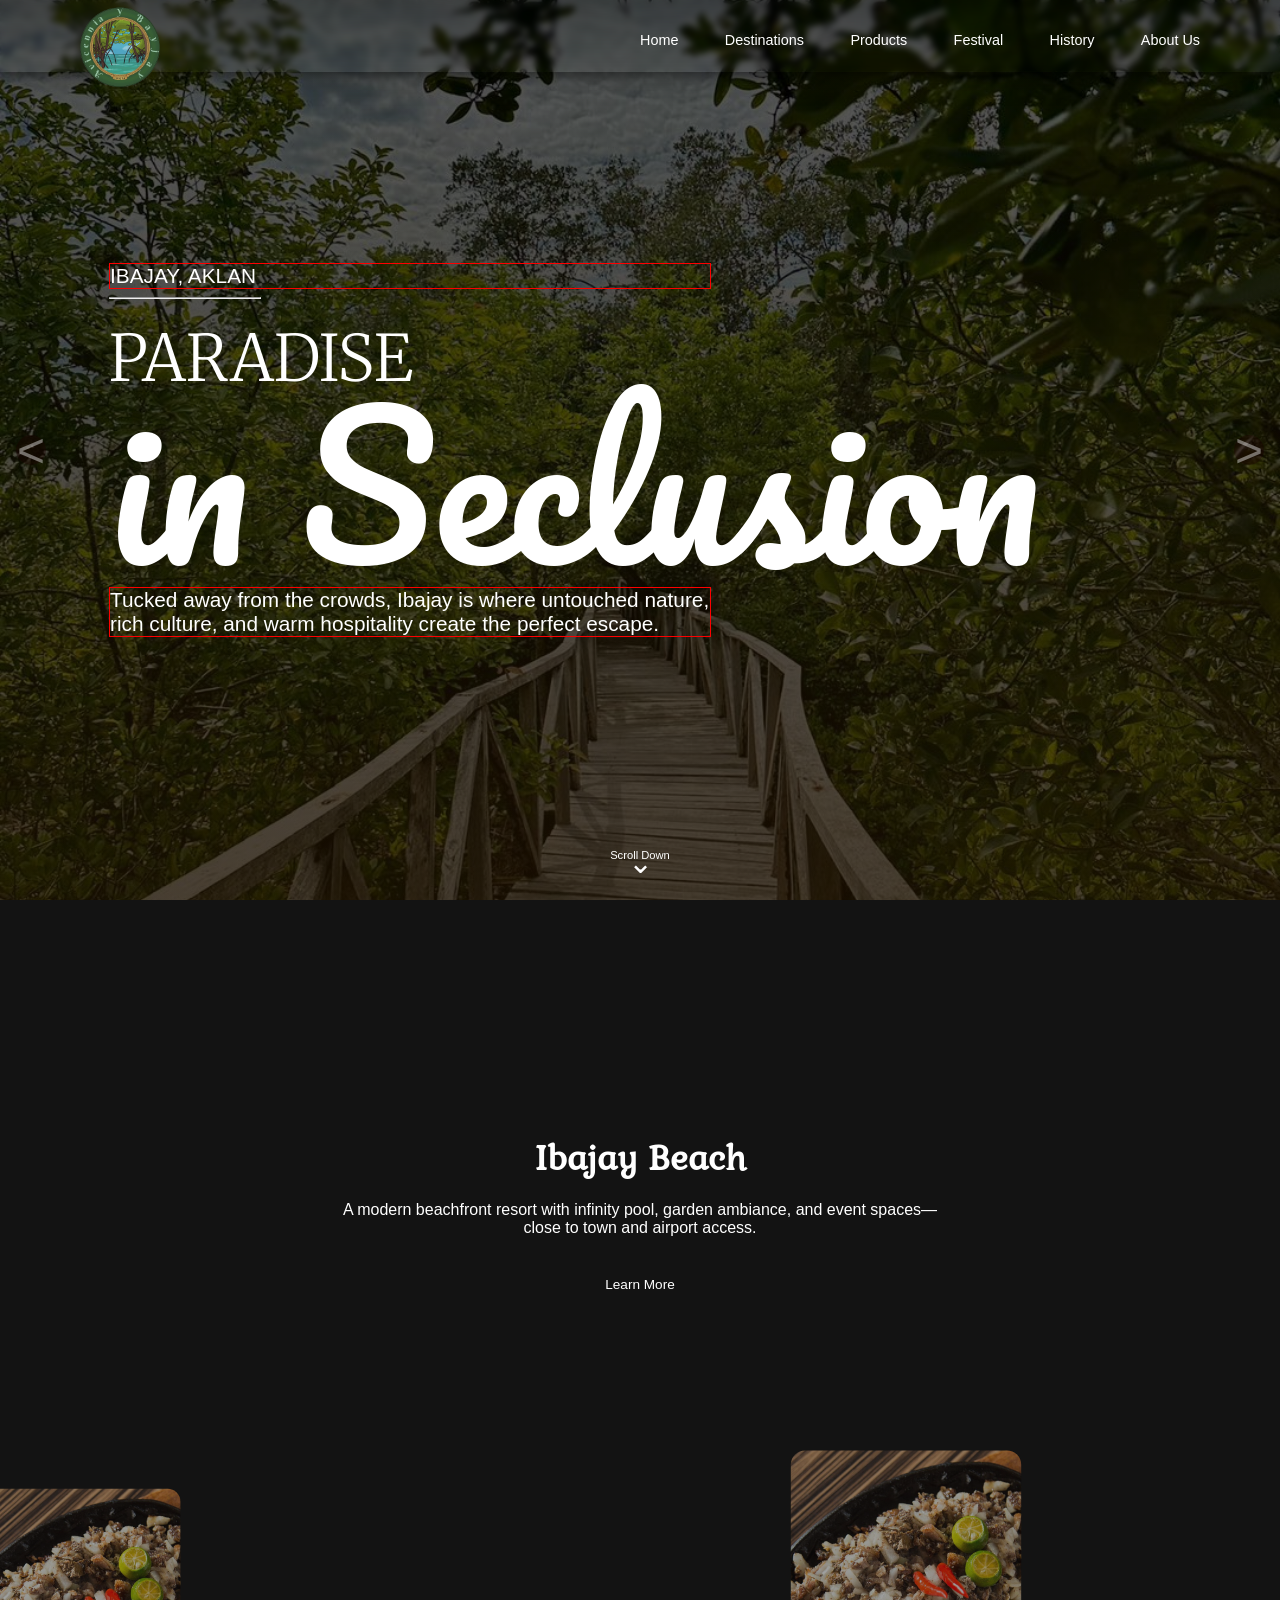
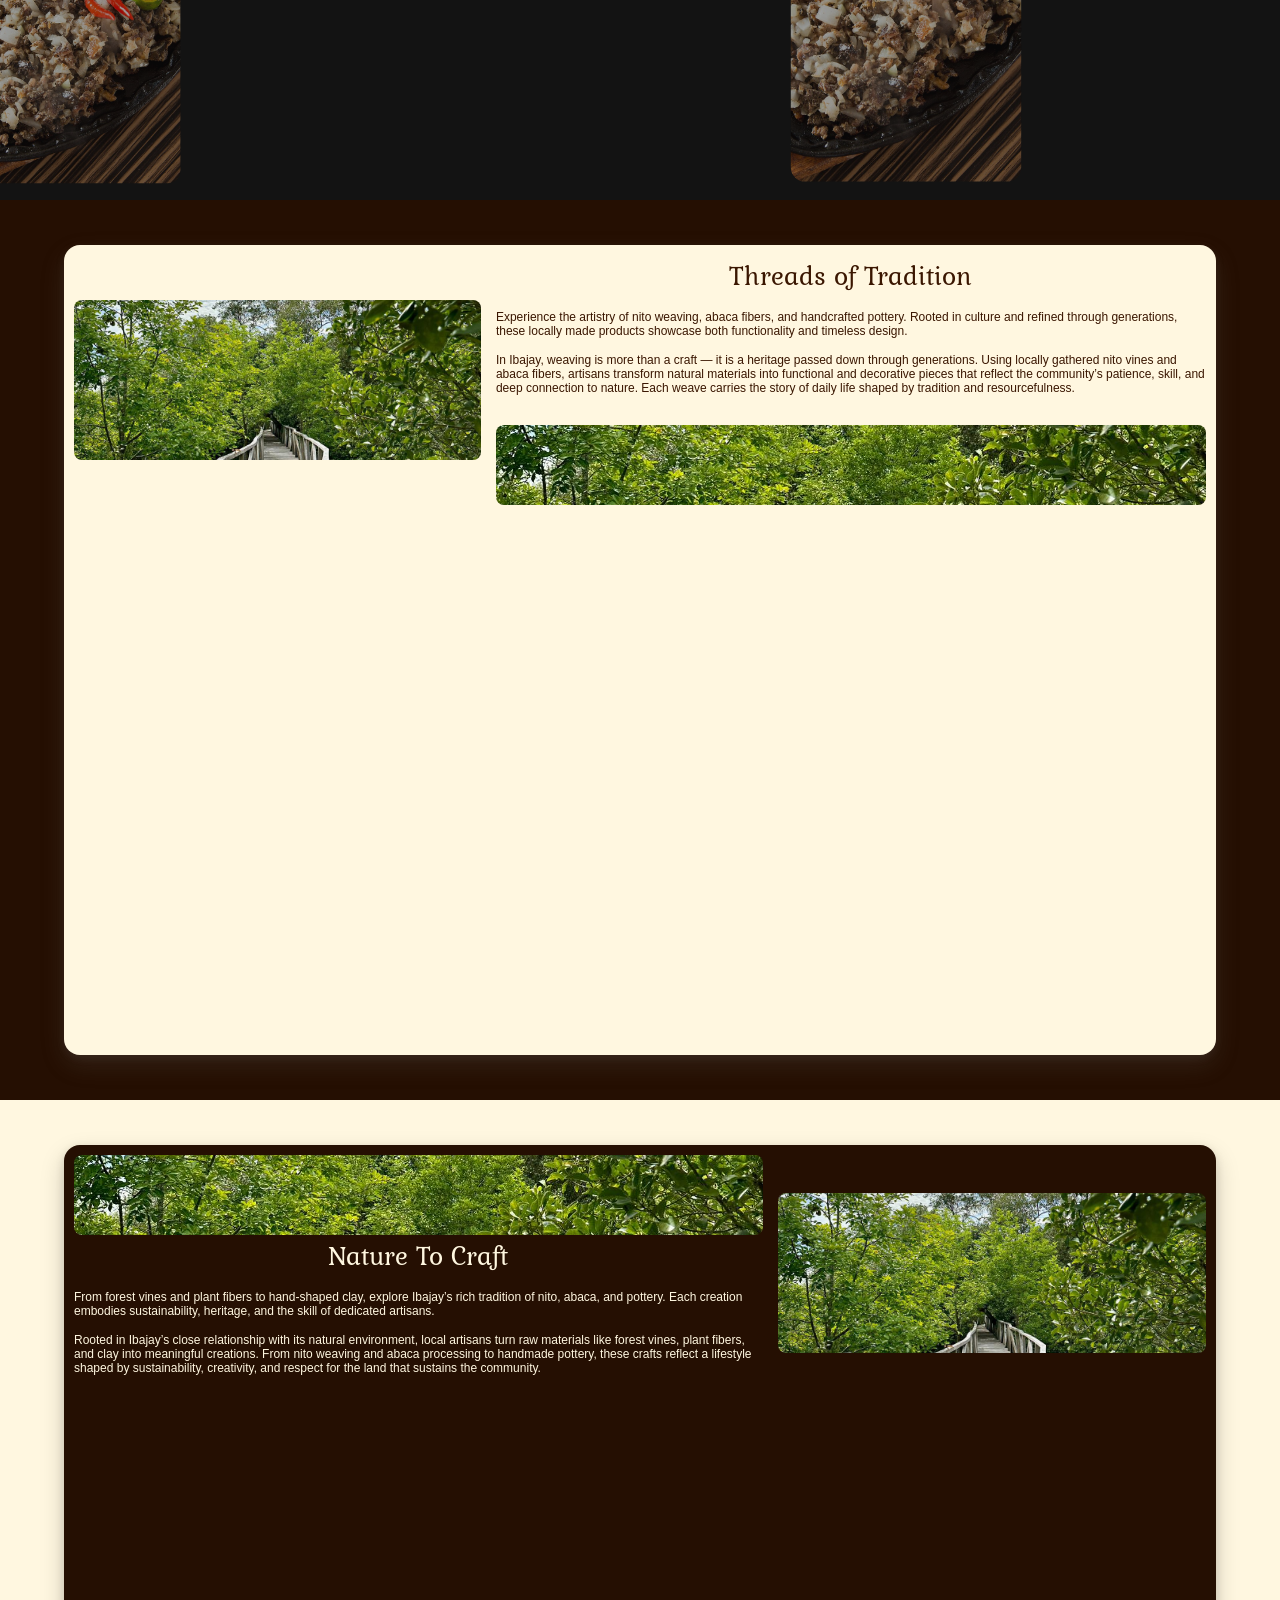
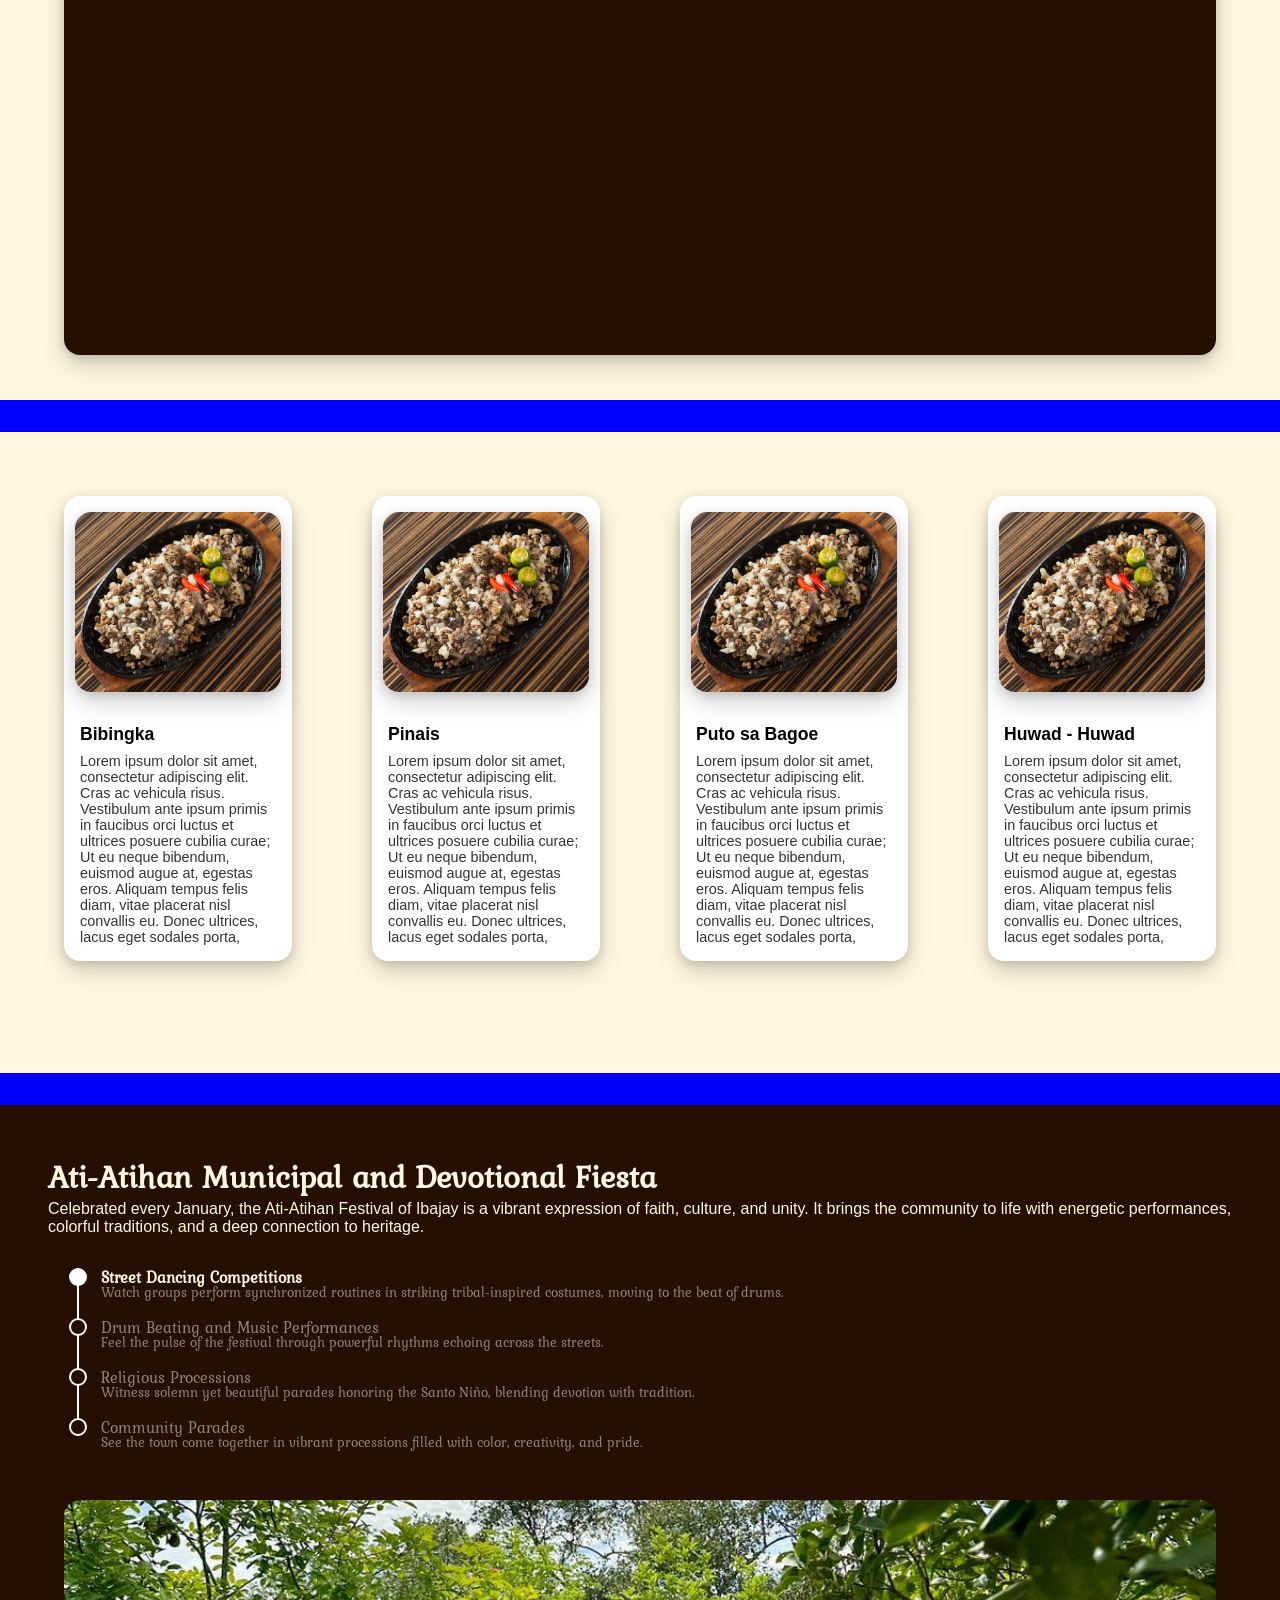
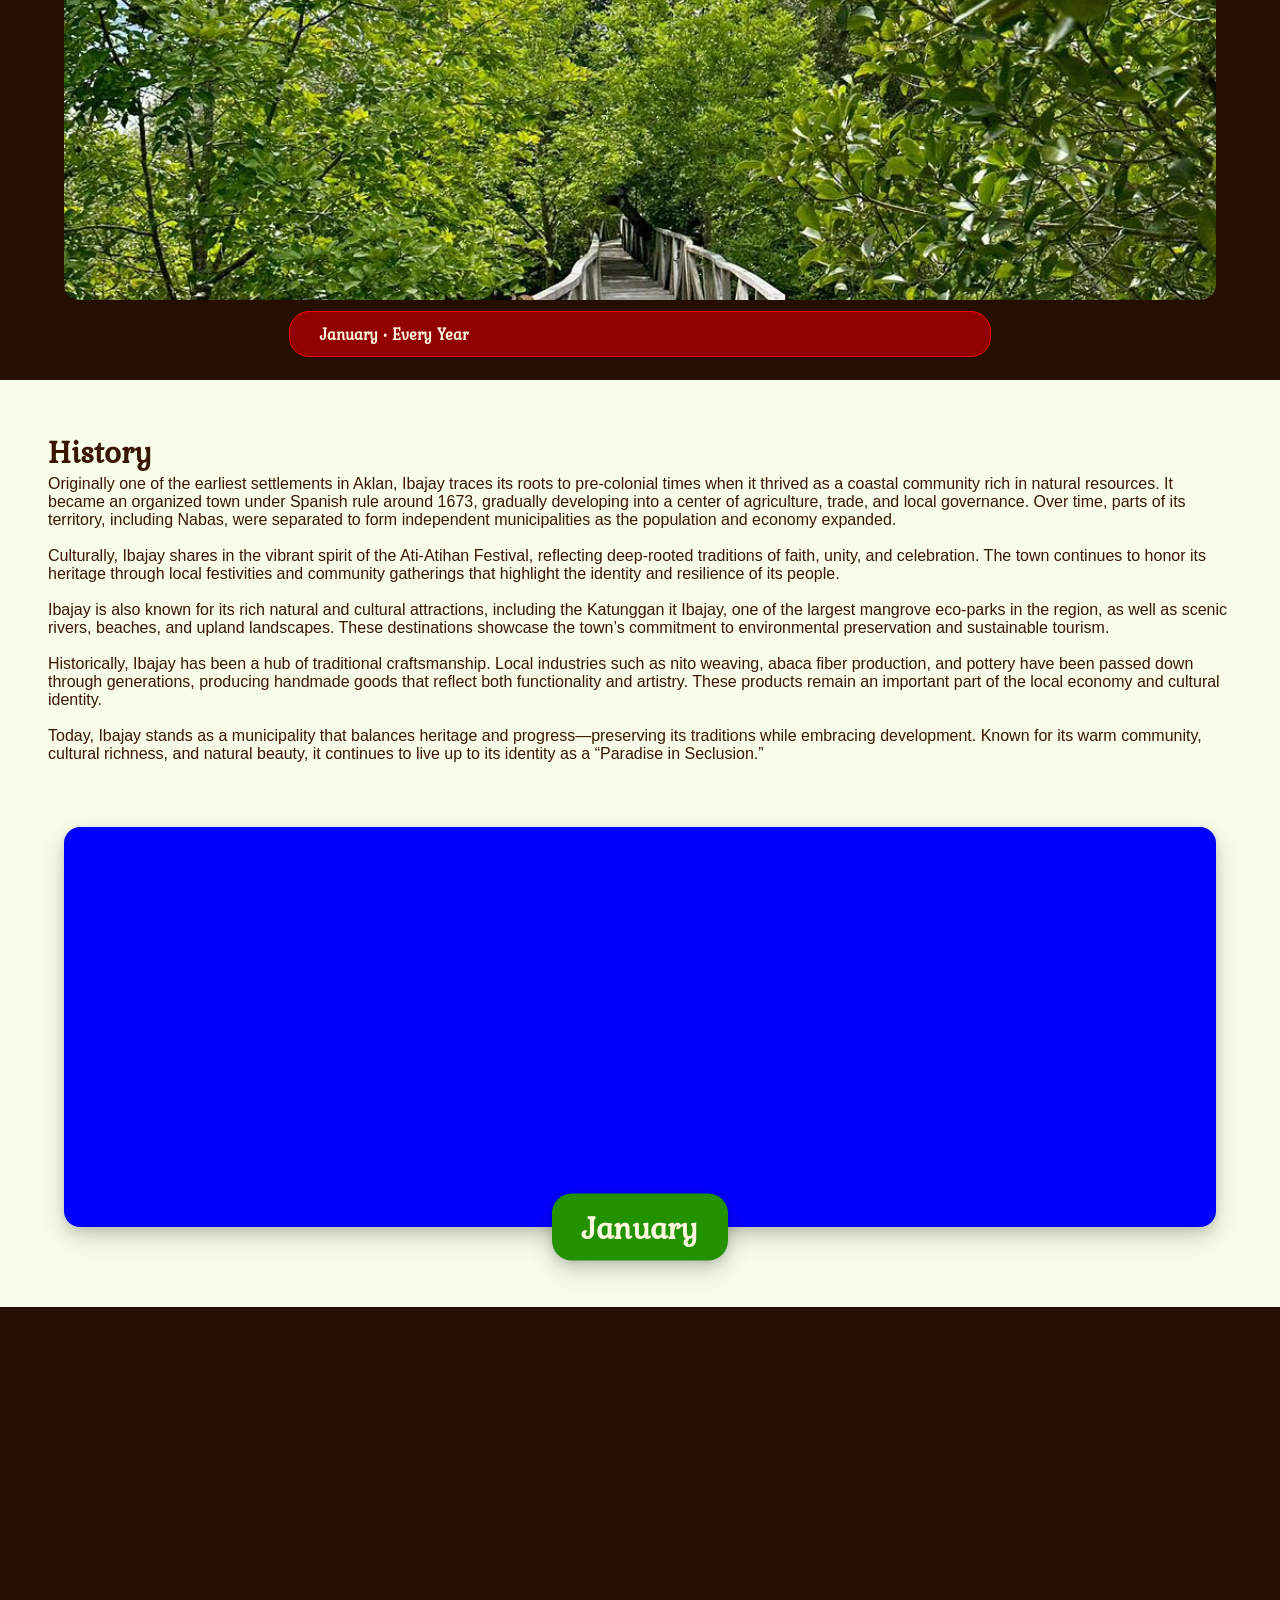
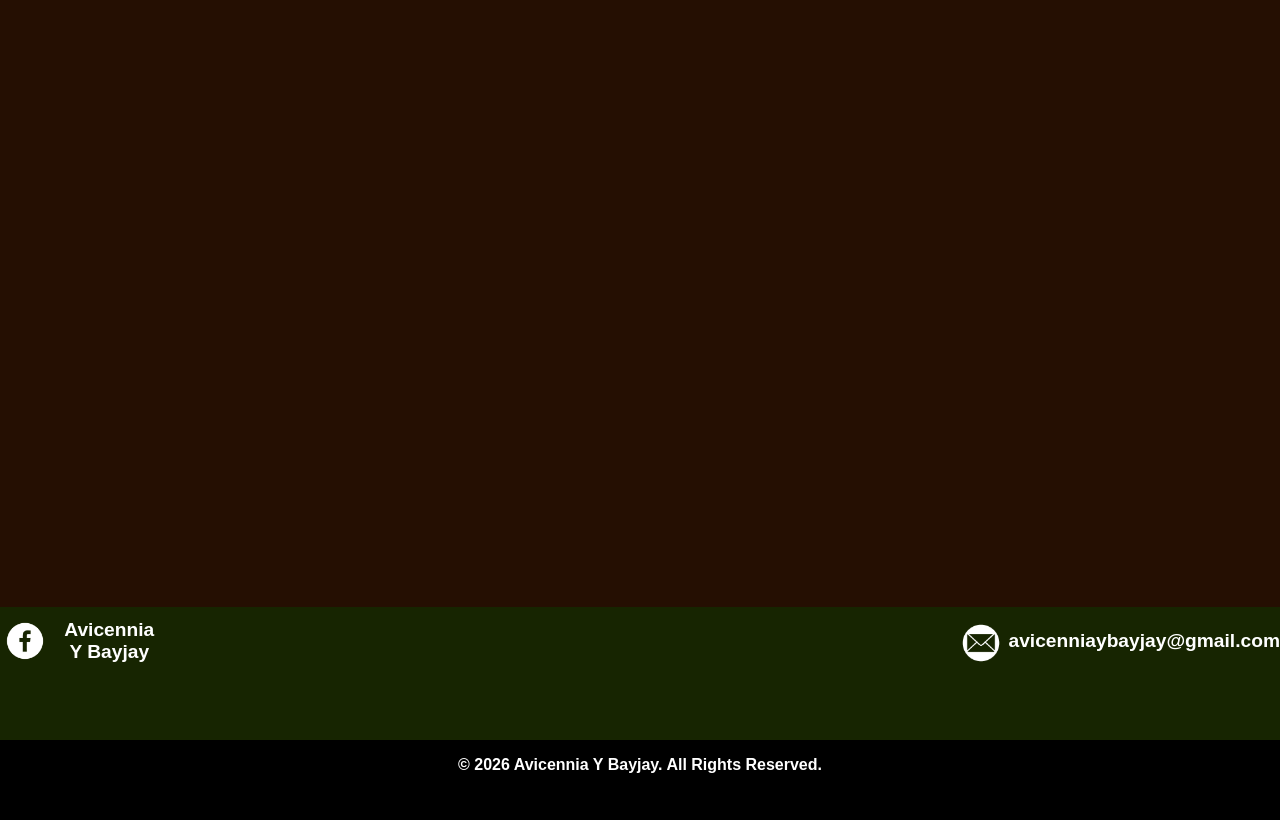
==== MainPage.html @ c3606f96 "Add files via upload" ====
<!DOCTYPE html>
<html>
    <head>
        <meta name="viewport" content="width=device-width, initial-scale=1.0">
        <meta charset="UTF-8">
        <title>Avicennia Y Bayjay</title> <!--Change Later-->
        <link rel="icon" type="image/png" sizes="32x32" href="logo.png">
        <link rel="icon" type="image/png" sizes="192x192" href="logo.png">
        <link rel="stylesheet" href="Navbar.css"/>
        <link rel="stylesheet" href="Content.css"/>
        <link rel="stylesheet" href="Carousels.css"/>
        <link rel="stylesheet" href="Splash.css"/>  
        <link rel="stylesheet" href="ProductsContent.css"/>  
        <link rel="stylesheet" href="NewDelicacies.css"/>
        <link rel="stylesheet" href="DestinationsAndCarousel.css"/>
        <link rel="stylesheet" href="Festivall.css"/>

        <!--font backups-->
        <link rel="preconnect" href="https://fonts.googleapis.com">
        <link rel="preconnect" href="https://fonts.gstatic.com" crossorigin>
        <link href="https://fonts.googleapis.com/css2?family=Gelasio:ital,wght@0,400..700;1,400..700&family=Inter:ital,opsz,wght@0,14..32,100..900;1,14..32,100..900&family=Merriweather:ital,opsz,wght@0,18..144,300..900;1,18..144,300..900&family=Pacifico&display=swap" rel="stylesheet">
    <body>
        <div id="Splash">
            <img id="SplashIMG" src="logo.png"/>
        </div>
        
        <div id="ImageTapped">
            <div id="DisplayCardWrapper">
                <button id="Back">✕</button>
                <div id="DisplayCard" class="CardTapped"></div>
            </div>
        </div>

        <div id="DestinationTapped">
            <div id="DDisplayCard">
                <button id="DBack">✕</button>
                
                <div id="ImageContainer">
                    <div id="DisplayCardBG"></div>
                    <h3>Type</h3>
                    <h1>Name</h1>
                </div>

            </div>
        </div>

        <nav id="Navbar" class="static" style="z-index: 998;"> <!--Desktop NavBar-->
            <div class="ContentContainer">
                <div id="HorizontalWrapper">
                    <img id="logodesk" src="logo.png" alt="logo"/>
                    <ul class="Navbar_items">
                        <li><a href="#Home">Home</a></li>
                        <li><a href="#Destinations">Destinations</a></li>
                        <li><a href="#Products">Products</a></li>
                        <li><a href="#Festival">Festival</a></li>
                        <li><a href="#History">History</a></li>
                        <li><a href="#AboutUs">About Us</a></li>
                    </ul>
                </div>
            </div>
        </nav>

        <nav id="Mobile_Navbar" class="static" style="z-index: 1000;"> <!--Mobile NavBrar-->
            <img id="logo" src="logo.png" alt="logo"/> 
            <ul class="Mobile_Navbar_items">
                <li id="DropDown"><img id="burger" src="humburder.png"/> </li>
            </ul>
        </nav>
        
        <div id="SideBar" style="z-index: 1006;">
            <ul class="Sidebar_Container">
                <li id="Close">X</li>
                <li><a href="#Home">Home</a></li>
                <li><a href="#Destinations">Destinations</a></li>
                <li><a href="#Products">Products</a></li>
                <li><a href="#Festival">Festival</a></li>
                <li><a href="#History">History</a></li>
                <li><a href="#AboutUs">About Us</a></li>
            </ul>
        </div>

        <!--Main Content-->
        <div class="Container">
        <div class="MainhomepageBG" id="Home">

            <section aria-label="HeroPhotos">
                <div class="carousel" data-carousel>
                    <button class="carousel-button prev" data-carousel-button="prev">&#60;</button>
                    <button class="carousel-button next" data-carousel-button="next">&#62;</button>
                    <ul data-slides>
                        <li class="slide" data-active><img src="ph1.jpg"></li>
                        <li class="slide"><img src="ph2.jpg"></li>
                        <li class="slide"><img src="ph3.jpg"></li>
                    </ul>
                </div>
            </section>

            <div id="HeroText" class="ContentContainer">
             <p>IBAJAY, AKLAN</p>
             <hr>
             <h2>PARADISE</h2>
             <h1>in Seclusion</h1>
             <p>Tucked away from the crowds, Ibajay is where untouched nature, rich culture, and warm hospitality create the perfect escape.</p>
            </div>

            <div class="ScrollDown" id="ScrollDownBtn">
                <span>Scroll Down</span>
                <div class="arrow">⌄</div>
            </div>
        </div>
        
        <!--DESTINATIONS-->
        <div class="Destinations" id="Destinations">

            <div id="DestBG"></div>
            
            <div id="InfoWrap">
                <h1 id="InfoTitle">T</h1>
                <p id="InfoText">
                    T
                </p>
                <a href="DestinationsMore.html" id="Button">Learn More</a>
            </div>

            <div class="DCarousel">
                <div class="DTrack">
                    <div class="Dcard" 
                        data-bg="images/DSCN0520.jpg"
                        data-title="Ibajay Beach"
                        data-desc="A modern beachfront resort with infinity pool, garden ambiance, and event spaces—close to town and airport access."
                        style="background-image: url('images/DSCN0520.jpg');">
                    </div>

                    <div class="Dcard"
                        data-bg="ph2.jpg"
                        data-title="Katunggan It Ibajay"
                        data-desc="Cool down with refreshing cascades."
                        style="background-image: url('ph2.jpg');">
                    </div>

                    <div class="Dcard"
                        data-bg="ph3.jpg"
                        data-title="Sinba-a Falls"
                        data-desc="Walk through nature and reconnect."
                        style="background-image: url('images/DSCN0520.jpg');"> <!--duplicates the first three to the right-->
                    </div>

                    <div class="Dcard"
                        data-bg="ph2.jpg"
                        data-title="Mount Balinsayaw"
                        data-desc="Cool down with refreshing cascades."
                        style="background-image: url('ph2.jpg');">
                    </div>

                    <div class="Dcard"
                        data-bg="ph3.jpg"
                        data-title="Ibajay River"
                        data-desc="Walk through nature and reconnect."
                        style="background-image: url('ph3.jpg');">
                    </div>

                    <div class="Dcard"
                        data-bg="ph2.jpg"
                        data-title="Nablian Cold Spring"
                        data-desc="Cool down with refreshing cascades."
                        style="background-image: url('ph2.jpg');">
                    </div>

                    <div class="Dcard"
                        data-bg="ph3.jpg"
                        data-title="Campo Verde"
                        data-desc="Walk through nature and reconnect."
                        style="background-image: url('ph3.jpg');">
                    </div>

                    <div class="Dcard"
                        data-bg="ph2.jpg"
                        data-title="Gradels Place Beach Resort"
                        data-desc="Cool down with refreshing cascades."
                        style="background-image: url('ph2.jpg');">
                    </div>

                    <div class="Dcard"
                        data-bg="ph3.jpg"
                        data-title="Jamins Hotel"
                        data-desc="Walk through nature and reconnect."
                        style="background-image: url('ph3.jpg');">
                    </div>

                    <div class="Dcard"
                        data-bg="ph2.jpg"
                        data-title="Brewmstick Cafe"
                        data-desc="Cool down with refreshing cascades."
                        style="background-image: url('ph2.jpg');">
                    </div>

                    <div class="Dcard"
                        data-bg="ph3.jpg"
                        data-title="Gavino Solidum Park"
                        data-desc="Walk through nature and reconnect."
                        style="background-image: url('ph3.jpg');">
                    </div>

                    <div class="Dcard"
                        data-bg="ph2.jpg"
                        data-title="Santo Niño de Ibajay Parish"
                        data-desc="Cool down with refreshing cascades."
                        style="background-image: url('ph2.jpg');">
                    </div>

                    <div class="Dcard"
                        data-bg="ph3.jpg"
                        data-title="Parish of St. Peter the Apostle"
                        data-desc="Walk through nature and reconnect."
                        style="background-image: url('ph3.jpg');">
                    </div>

                    <div class="Dcard"
                        data-bg="ph2.jpg"
                        data-title="d architectural attraction."
                        data-desc="Cool down with refreshing cascades."
                        style="background-image: url('ph2.jpg');">
                    </div>

                    <div class="Dcard"
                        data-bg="ph3.jpg"
                        data-title="Forest Trail"
                        data-desc="Walk through nature and reconnect."
                        style="background-image: url('ph3.jpg');">
                    </div>

                    <div class="Dcard"
                        data-bg="ph3.jpg"
                        data-title="Forest Trail"
                        data-desc="Walk through nature and reconnect."
                        style="background-image: url('ph3.jpg');">
                    </div>
                </div>
            </div>

        </div>

        <!--PRODUCTS-->
        <div class="Weaving" id="Products">
            <div id="WContentBox" class="Contentbox">
                <!-- Content -->
                 <div class="ContentGrid">
                    <img src="ph1.jpg" class="SideImg">
                    <div class="CVerticalWrapper">
                        <div class="ItemContainer" id="WText">
                            <p id="ProductHeader">Threads of Tradition</p>
                            <br/>
                            <p>Experience the artistry of nito weaving, abaca fibers, and handcrafted pottery. Rooted in culture and refined through generations, these locally made products showcase both functionality and timeless design.</p>
                            <br/>
                            <p>In Ibajay, weaving is more than a craft — it is a heritage passed down through generations. Using locally gathered nito vines and abaca fibers, artisans transform natural materials into functional and decorative pieces that reflect the community’s patience, skill, and deep connection to nature. Each weave carries the story of daily life shaped by tradition and resourcefulness.</p>
                            <br/>
                        </div>
                        <img src="ph1.jpg" class="SmallImg">
                    </div>

                </div>
            </div>
        </div>

        <div class="Pottery">
            <div id="PContentBox" class="Contentbox">
                <div class="ContentGrid">                    
                    <div class="CVerticalWrapper">
                        <div class="ItemContainer" id="PText">
                            <img src="ph1.jpg" class="SmallImg">
                            <p id="ProductHeader">Nature To Craft</p>
                            <br/>
                            <p>From forest vines and plant fibers to hand-shaped clay, explore Ibajay’s rich tradition of nito, abaca, and pottery. Each creation embodies sustainability, heritage, and the skill of dedicated artisans.</p>
                            <br/>
                            <p>Rooted in Ibajay’s close relationship with its natural environment, local artisans turn raw materials like forest vines, plant fibers, and clay into meaningful creations. From nito weaving and abaca processing to handmade pottery, these crafts reflect a lifestyle shaped by sustainability, creativity, and respect for the land that sustains the community.</p>
                            <br/>
                        </div>
                    </div>
                    <img src="ph1.jpg" class="SideImg">
                </div>
            </div>
        </div>

        <div class="Border"></div>

        <div class="Products">

             <div id="CardGrid">
                <!--basta gumagana-->
                <div class="CardContainer">
                    <div class="Card">
                        <div class="CardInfo">
                            <h1>test</h1>
                        </div>
                    </div>
                    
                    <div class="CardText">
                        <p class="CardName">Bibingka</p>
                        <p class="CardDesc">Lorem ipsum dolor sit amet, consectetur adipiscing elit. Cras ac vehicula risus. Vestibulum ante ipsum primis in faucibus orci luctus et ultrices posuere cubilia curae; Ut eu neque bibendum, euismod augue at, egestas eros. Aliquam tempus felis diam, vitae placerat nisl convallis eu. Donec ultrices, lacus eget sodales porta,</p>
                    </div>
                </div>

                <div class="CardContainer">
                    <div class="Card">
                        <div class="CardInfo">
                            <h1>test</h1>
                        </div>
                    </div>
                    
                    <div class="CardText">
                        <p class="CardName">Pinais</p>
                        <p class="CardDesc">Lorem ipsum dolor sit amet, consectetur adipiscing elit. Cras ac vehicula risus. Vestibulum ante ipsum primis in faucibus orci luctus et ultrices posuere cubilia curae; Ut eu neque bibendum, euismod augue at, egestas eros. Aliquam tempus felis diam, vitae placerat nisl convallis eu. Donec ultrices, lacus eget sodales porta,</p>
                    </div>
                </div>

                <div class="CardContainer">
                    <div class="Card">
                        <div class="CardInfo">
                            <h1>test</h1>
                        </div>
                    </div>
                    
                    <div class="CardText">
                        <p class="CardName">Puto sa Bagoe</p>
                        <p class="CardDesc">Lorem ipsum dolor sit amet, consectetur adipiscing elit. Cras ac vehicula risus. Vestibulum ante ipsum primis in faucibus orci luctus et ultrices posuere cubilia curae; Ut eu neque bibendum, euismod augue at, egestas eros. Aliquam tempus felis diam, vitae placerat nisl convallis eu. Donec ultrices, lacus eget sodales porta,</p>
                    </div>
                </div>
 
                <div class="CardContainer">
                    <div class="Card">
                        <div class="CardInfo">
                            <h1>test</h1>
                        </div>
                    </div>
                    
                    <div class="CardText">
                        <p class="CardName">Huwad - Huwad</p>
                        <p class="CardDesc">Lorem ipsum dolor sit amet, consectetur adipiscing elit. Cras ac vehicula risus. Vestibulum ante ipsum primis in faucibus orci luctus et ultrices posuere cubilia curae; Ut eu neque bibendum, euismod augue at, egestas eros. Aliquam tempus felis diam, vitae placerat nisl convallis eu. Donec ultrices, lacus eget sodales porta,</p>
                    </div>
                </div>
            </div>
        </div>

        <div class="Border"></div>

        <!--FESTIVAL-->
        <div class="Festival" id="Festival">
             <div class="FestivalContent">

                <div class="FestivalText">
                    <h1 id="festTitle">Ati-Atihan Municipal and Devotional Fiesta</h1>
                    <p id="festDesc">Celebrated every January, the Ati-Atihan Festival of Ibajay is a vibrant expression of faith, culture, and unity. It brings the community to life with energetic performances, colorful traditions, and a deep connection to heritage.</p>
                </div>

                <div class="Timeline">

                    <div class="Step active" data-index="0">
                        <span class="StepDesc">Street Dancing Competitions</span>
                        <p class="StepDescText">Watch groups perform synchronized routines in striking tribal-inspired costumes, moving to the beat of drums.</p>
                    </div>

                    <div class="Step" data-index="1">
                        <span class="StepDesc">Drum Beating and Music Performances</span>
                        <p class="StepDescText">Feel the pulse of the festival through powerful rhythms echoing across the streets.</p>
                    </div>

                    <div class="Step" data-index="2">
                        <span class="StepDesc">Religious Processions</span>
                        <p class="StepDescText">Witness solemn yet beautiful parades honoring the Santo Niño, blending devotion with tradition.</p>
                    </div>

                    <div class="Step" data-index="3">
                        <span class="StepDesc">Community Parades</span>
                        <p class="StepDescText">See the town come together in vibrant processions filled with color, creativity, and pride.</p>
                    </div>

                </div>

            </div>

            <div class="FestivalImage" id="festImage">            

            </div>
                <div class="label">
                    <h1>January • Every Year</h1>
                </div>
        </div>

        <!--HISTORY-->
        <div class="History" id="History">
             <div class="HistoryContent">

                <div class="HistoryText">
                    <h1 id="histTitle">History</h1>
                    <p id="histDesc">Originally one of the earliest settlements in Aklan, Ibajay traces its roots to pre-colonial times when it thrived as a coastal community rich in natural resources. It became an organized town under Spanish rule around 1673, gradually developing into a center of agriculture, trade, and local governance. Over time, parts of its territory, including Nabas, were separated to form independent municipalities as the population and economy expanded.</p>
                    <br/>
                    <p id="histDesc">Culturally, Ibajay shares in the vibrant spirit of the Ati-Atihan Festival, reflecting deep-rooted traditions of faith, unity, and celebration. The town continues to honor its heritage through local festivities and community gatherings that highlight the identity and resilience of its people.</p>
                    <br/>
                    <p id="histDesc">Ibajay is also known for its rich natural and cultural attractions, including the Katunggan it Ibajay, one of the largest mangrove eco-parks in the region, as well as scenic rivers, beaches, and upland landscapes. These destinations showcase the town’s commitment to environmental preservation and sustainable tourism.</p>
                    <br/>
                    <p id="histDesc">Historically, Ibajay has been a hub of traditional craftsmanship. Local industries such as nito weaving, abaca fiber production, and pottery have been passed down through generations, producing handmade goods that reflect both functionality and artistry. These products remain an important part of the local economy and cultural identity.</p>
                    <br/>
                    <p id="histDesc">
Today, Ibajay stands as a municipality that balances heritage and progress—preserving its traditions while embracing development. Known for its warm community, cultural richness, and natural beauty, it continues to live up to its identity as a “Paradise in Seclusion.”</p>
                </div>

            </div>

            <div class="HistoryImage" id="histImage">            
                <div class="HistoryLabel">
                    <h1>January</h1>
                </div>
            </div>
            
        </div>

        <!--ABOUTUS-->
        <div class="AboutUs" id="AboutUs">
            
        </div>

        <footer>
            <div id="footerwrap">
                <div class="fContentWrap">               
                    <a id="footerFB" href="https://www.facebook.com/people/Pradise-Seclu/pfbid02jttiJCLVeE8CgDhnBehp43pA77VgqimBCEg5mrGC1hw91eMUoeSQc1aY3xnMiACCl/" target="_blank">
                        <img id="fblogo" src="whitefb_bg.png" alt="Facebook"/>  
                        <p>Avicennia Y Bayjay</p>
                    </a>
                </div>
                <div class="fContentWrap">          
                    <a id="footerEmail" href="mailto:avicenniaybayjay@gmail.com" 
                    onclick="if(window.innerWidth > 768){ 
                                    window.open('https://mail.google.com/mail/?view=cm&fs=1&to=avicenniaybayjay@gmail.com'); 
                                    return false;
                                }">
                        <img id="emaillogo" src="emailf.png" alt="Facebook"/>         
                        <p>avicenniaybayjay@gmail.com</p>
                    </a>
                </div>
            </div>
            <div id="FFooter">
                <p id="copyright">
                    © 2026 Avicennia Y Bayjay. All Rights Reserved.
                </p>
            </div>
        </footer>
        </div>
        
    <div id="Overlay"></div> <!--always at bottom-->
    <script src="content.js"></script>
    <script src="navbar.js"></script>
    <script src="Splash.js"></script>
    <script src="ImageCards.js"></script>
    </body>
</html>
---- Navbar.css ----
* {
    margin: 0;
}

:root {
    --BGColor: #172501;
}

#Navbar {
    position: fixed;
    top: 0;
    height: 4.5rem;
    width: 100%;

    box-shadow: 
    0 3px 10px rgba(0, 0, 0, 0.411),
    0 10px 25px rgba(0, 0, 0, 0.18);
}

#logodesk {
    width: 5rem;
    height: auto;
    transform: translate(20%, 9%);
    margin-right: 2rem;
    cursor: pointer;
}

.Navbar_items {
    list-style: none;
    display: flex;
    justify-content: space-between;
    width: 50%;
}

.Navbar_items li {
    white-space: nowrap;
}

#HorizontalWrapper {
    display: flex;
    align-items: center;      
    height: inherit;  
    justify-content: space-between;
    width: 100%;
}

#Mobile_Navbar{
    display: none;
    position: fixed;
    width: 100%;
    height: 3.5rem;

        box-shadow: 
    0 3px 10px rgba(0, 0, 0, 0.12),
    0 10px 25px rgba(0, 0, 0, 0.18);
}

.static {
    background: linear-gradient(
        to bottom,
        rgba(0, 0, 0, 0.25),
        rgba(0, 0, 0, 0.10),
        rgba(0, 0, 0, 0.00)
    );

    backdrop-filter: blur(3px);
    -webkit-backdrop-filter: blur(3px);

    transition: all 0.5s ease;
}

.static.scrolling {
    background-color: rgba(85, 85, 85, 0.733);
    backdrop-filter: blur(3px);
}

#logo {
    position: absolute;
    left: 6.5%;
    top: 50%; 
    transform: translateY(-30%); 

    width: 4rem;
    height: 4rem;

    cursor: pointer;
}

.Mobile_Navbar_items {
    float: right;
    margin: 0;
}

#DropDown {
    list-style: none;
    text-align: end;
    margin: 1rem;
}

#burger {
    width: 2rem;
    height: 2rem;
}

#SideBar{
    position: fixed;
    top: 0;
    right: 0;
    width: 100%;
    height: fit-content;
    background: white;

    display: flex;
    justify-content: flex-start; /* horizontal start */
    align-items: flex-start;     /* vertical start */

    transform: translateX(100%);
    transition: transform 0.4s ease;
}

#SideBar.Show{
    transform: translateX(0);
}

.Sidebar_Container li {
    list-style: none;
    font-size: 3rem;
    margin-bottom: 1rem;

    border-top: 1px solid black;
    border-left: none;
    border-right: none;

    text-align: start;
}

.Sidebar_Container a {
    font-size: 2rem;
}

.Sidebar_Container {
    margin: 0;
    padding: 0 0 0 1rem;   /* THIS removes the left space */
    width: 100%;
}

#Close {
    text-align: end;
    padding-top: 1rem;
    padding-right: 1rem;
    font-size: 2rem;
    cursor: pointer;
}

#Overlay {
    position: fixed;
    top: 0;
    left: 0;

    width: 100%;
    height: 100%;

    background: rgba(0, 0, 0, 0.685);
    backdrop-filter: blur(5px);

    opacity: 0;
    pointer-events: none;

    transition: opacity 0.3s ease;

    z-index: 1005; 
}


#Overlay.Show {
    opacity: 1;
    width: 100%;
    height: 100%;
} 

.Navbar_items a, .Sidebar_Container a{
    text-decoration: none;
    list-style: none;
    color: rgb(0, 0, 0);
    position: relative;
    padding-bottom: 4px;
    font-size: 1.5rem;
    margin-right: 1rem;
}

.Navbar_items a::after {
    content: '';
    position: absolute;
    height: 0.1rem;
    left: 0;
    bottom: 0;
    width: 0;
    background: rgb(0, 0, 0);
    transition: width .3s;
}

.Navbar_items a.Show::after {
    content: '';
    position: absolute;
    height: 0.1rem;
    left: 0;
    bottom: 0;
    width: 100%;
    background: rgb(0, 0, 0);
    transition: width .3s;
}

.Navbar_items a:hover::after {
    width: 100%;
}

footer {
    text-align: center;
    font-weight: bold;
    background-color: var(--BGColor);
    color:white;
    display: flex;
    justify-content: center;  
    align-items: center;      
    flex-direction: column; 
}

#footerwrap {
    padding-bottom: 2rem;
    font-size: 1.2rem;
}

#copyright {
    font-size: 0.65rem;
}

#fblogo {
    width: 50px;
    height: 50px;
    margin-top: 0.5rem;
    margin-bottom: 0.5rem;
}

#emaillogo {
    width: 40px;
    height: 40px;
    margin-top: 1rem;
    margin-bottom: 0.8rem;
}

#footerFB {
    color:white;
    font-size: 1.2rem;
    text-decoration: none;
}


#footerEmail {
    color:white;
    font-size: 1.2rem;
    text-decoration: none;
}

#FFooter {
    background-color: black;
    width: 100%;
    height: 5rem;
}

#FFooter p {
    padding: 1rem;
}

@media (max-width: 419px)  
{
    body {
        background-color: rgb(255, 190, 190);
    }

    #Navbar {
        display: none;
    }

    #Mobile_Navbar {
        display: block;
    }
}

@media (min-width: 420px)  
{
    body {
        background-color: rgb(250, 137, 137);
    }

    #Navbar {
        display: none;
    }

    #Mobile_Navbar {
        display: block;
    }
}

@media (min-width: 600px)  
{
    body {
        background-color: rgb(245, 91, 91);
    }

    #Navbar {
        display: none;
    }

    #Mobile_Navbar {
        display: block;
    }
}

@media (min-width: 900px)  
{
    body {
        background-color: rgb(141, 56, 56);
    }

    #Navbar {
        display: block;
    }

    #Mobile_Navbar {
        display: none;
    }

    .Navbar_items a {
        font-size: 0.9rem;
        color: white;
    }


    .Navbar_items a::after {
        background: rgb(255, 255, 255);
    }

    .Navbar_items a.Show::after {
        background: rgb(255, 255, 255);
    }

    #footerwrap {
        display: flex;
        align-items: center;   
        gap: 50rem;            
        margin-bottom: 1rem;   
    }
    .fContentWrap {
        display: flex;
        align-items: center;   
        gap: 0.5rem;            
        margin-bottom: 1rem;   
    }

    #copyright {
        font-size: 1rem;
        padding-bottom: 2rem;
    }

    #footerFB, #footerEmail {
        display: flex;
        flex-direction: row;   
        align-items: center;  
        gap: 0.5rem;           
        color: white;
        text-decoration: none;
        font-size: 1.2rem;
    }
}

@media (max-width: 1536px) and (min-width: 900px) {

}
---- Content.css ----
:root {
    --BGColor: #172501;
    --ContentBG: #FFF7E0;
    --Primary-Color: #250F02;
    --TextColorLight: #FFF7E0;
    --TextColorDark: #3A1600;

    --main-font: 'Outfit', 'Inter', Arial, sans-serif;
    --header-font: 'Kurale', 'Georgia', serif;

    --hero-header: 'Brush', 'Pacifico', cursive;
    --hero-subheader: 'Playfair', 'Merriweather', serif;
}

@font-face {
    font-family: 'Kurale';
    src: url('fonts/Kurale-Regular.ttf') format('truetype');
    font-weight: 300;
    font-style: normal;
}

@font-face {
    font-family: 'Outfit';
    src: url('fonts/Outfit-Regular.ttf') format('truetype');
    font-weight: 100;
    font-style: normal;
}

@font-face {
    font-family: 'Brush';
    src: url('fonts/AlexBrush-Regular.ttf') format('truetype');
    font-weight: 400;
    font-style: normal;
}

@font-face {
    font-family: 'Playfair';
    src: url('fonts/PlayfairDisplay-VariableFont_wght.ttf') format('truetype');
    font-weight: 400;
    font-style: normal;
}

#ProductHeader {
    font-family: var(--header-font);
    text-align: center;
    font-size: 1.7rem;
}

h1, h2 {
    font-family: var(--header-font);
}

html {
    scroll-behavior: smooth;
    scrollbar-width: none;
    font-family: var(--main-font);
    font-weight: 100;
    font-style: normal;
}

body {
    overflow-x: hidden;

    font-family: var(--main-font);
    font-weight: 100;
    font-style: normal;
}

.MainhomepageBG {
    background-image: linear-gradient(rgba(0, 0, 0, 0.6), rgba(0, 0, 0, 0.6)), url('placeholder_bridge.jpg');
    background-size: cover;
    background-position: center;
    background-repeat: no-repeat;
    position: relative;
    width: 100%;
    height: 100vh;
    overflow: hidden;
    color: white;
    justify-content: center;
}

#HeroText {
    position: absolute;
    inset: 0;
    z-index: 2;

    display: flex;
    flex-direction: column;
    justify-content: center;

    padding: 45px;
    color: white;

    pointer-events: none;

}

#HeroText p,
#HeroText h1,
#HeroText h2,
#HeroText hr {
    margin: 0;
}

#HeroText hr {
    width: clamp(100px, 50%, 150px);
    margin-top: 0.5rem;
    margin-bottom: 1.2rem;
}

#HeroText h1 {
    font-family: var(--hero-header);
    font-weight: 100;
    font-style: normal;

    font-size: clamp(3.1rem, 15vw, 16rem);
    
    margin-bottom: 1rem;

    line-height: 0.9;
}

#HeroText h2{
    font-family: var(--hero-subheader);
    font-weight: 100;
    font-style: normal;
    font-size: clamp(1.2rem, 5vw, 5rem);
}

#HeroText p{
    font-size: clamp(0.7rem, 0.4vw, 0.7rem);
    font-weight: 100;
    font-style: normal; 
    border: 1px solid red;
    width: clamp(160px, 60%, 600px);
}

.HomepageBG {
    background-image: url('placeholder_bridge.jpg');
    background-size: cover;
    background-position: center;
    background-repeat: no-repeat;
    width: 100%;

    display: flex;
    flex-direction: column;
    align-items: center; 
    justify-content: center;

    color: rgb(255, 121, 121);
    font-size: 5rem;
}

.MainhomepageBG, .HomepageBG {
    font-size: 1.5rem;
    height: 100vh; 
}

.History {
    background-color: rgb(248, 253, 234);
    height: fit-content;
    display: flex;
    min-height: 100vh;
    flex-direction: column;
    color: var(--TextColorLight);

    color: var(--TextColorDark);
    position: relative;
}

.HistoryContent {
    flex: 1;
    display: flex;
    flex-direction: column;
    padding: 3rem;
    gap: 2rem;
}

.HistoryText {
    flex: 1;
}

.HistoryImage {
    width: 90%;
    margin: 1rem auto 5rem auto;
    height: 400px; 

    border-radius: 1rem;

    background-size: cover;
    background-position: center;
    background-color: blue;
    box-shadow: 
    0 3px 10px rgba(0, 0, 0, 0.12),
    0 10px 25px rgba(0, 0, 0, 0.18);
    transition: opacity 0.5s ease;
    opacity: 1;
    position: relative;
}

.HistoryLabel {
    position: absolute;
    left: 50%;
    bottom: 0;

    transform: translate(-50%, 50%); 

    background: rgb(35, 146, 1);
    padding: 10px 30px;
    border-radius: 20px;
    box-shadow: 
    0 3px 10px rgba(0, 0, 0, 0.12),
    0 10px 25px rgba(0, 0, 0, 0.18);
    color: var(--TextColorLight);
}

.AboutUs {
    background-color: var(--Primary-Color);
    height: 100vh;
    display: flex;
    align-items: center;
    justify-content: center;
}


.Container {
    max-width: 2400px;   
    margin: 0 auto;      
    width: 100%;
}

.ScrollDown {
    position: absolute;
    bottom: 20px;
    left: 50%;
    transform: translateX(-50%);

    display: flex;
    flex-direction: column;
    align-items: center;

    color: white;
    font-size: 0.8rem;

    animation: bounce 1.5s infinite;
    cursor: pointer;
    z-index: 100;
}

.ScrollDown .arrow {
    font-size: clamp(1.4rem, 3vw, 1.9rem);
}

.ScrollDown span {
    font-size: clamp(0.6rem, 1.5vw, 0.7rem);
    margin: -1rem;
}

@keyframes bounce {
    0%, 100% {
        transform: translateX(-50%) translateY(0);
    }
    50% {
        transform: translateX(-50%) translateY(8px);
    }
}

@media (min-width: 600px) {
    #Button {
        font-size: 2.5rem;
    }

    .IntroText  {
        font-size: 3rem;
        color: white;
    }

    .ContentContainer {
        margin-right: 5%;
        margin-left: 5%;
    }

    #HeroText p {
        font-size: 1.3rem;
    }

    
}

@media (min-width: 900px) {


}

@media (min-width: 1200px) {

}
---- Carousels.css ----
.carousel {
    width: 100vw;
    height: 100vh;
    position: relative;
    position: absolute;
    inset: 0;
    z-index: 1;
}

.carousel::before {
    content: "";
    position: absolute;
    inset: 0;

    background: linear-gradient(
        to bottom,
        rgba(0, 80, 20, 0),
        rgba(51, 29, 1, 0.425)
    );

    z-index: 1;
}


.carousel > ul {
    margin: 0;
    padding: 0;
    list-style: none;
}

.slide {
    position: absolute;
    inset: 0;
    opacity: 0;
    transition: 200ms opacity ease-in-out;
    transition-delay: 200ms;
}

.slide > img {
    display: block;
    width: 100%;
    height: 100vh;
    object-fit: cover;
    object-position: center;
    filter: brightness(35%);
}

.slide[data-active] {
    opacity: 1;
    transition-delay: 0;
}

.carousel-button {
    position: absolute;
    z-index: 4;

    top: 50%;
    transform: translateY(-50%);

    width: 30px;
    height: 30px;

    display: flex;
    align-items: center;
    justify-content: center;

    border: none;
    border-radius: 50%;

    background-color: rgba(27, 0, 0, 0.39);
    color: rgba(255, 255, 255, 0.411);
    font-size: 1rem;
    font-weight: bolder;

    cursor: pointer;

    transition: background-color 0.2s ease, color 0.2s ease;
}

.carousel-button:hover{
    color: white;
    background-color: rgba(129, 3, 3, 0.74);
}

.carousel-button.prev {
    left: 0.5rem;
}

.carousel-button.next {
    right: 0.5rem;
}

@media (min-width: 600px) {
    .carousel-button {
        font-size: 3rem;
    }

    .carousel-button.prev {
        left: 1rem;
    }

    .carousel-button.next {
        right: 1rem;
    }
}

@media (min-width: 900px) {

}

@media (min-width: 1200px) {

}
---- Splash.css ----
#Splash {
    position: fixed;
    z-index: 1001 !important;
    left: 0;
    top: 0;
    width: 100%;
    height: 100vh;
    background-color: rgb(7, 29, 2);
    transition: 1s;

    display: flex;
    justify-content: center; 
    align-items: center;     
    height: 100vh;           
    flex-direction: column;  
    margin: 0;  
}

#SplashIMG { 
    width: 25%;
    height: auto;
}
---- ProductsContent.css ----
:root {
    --BGColor: #172501;
    --ContentBG: #FFF7E0;
    --Primary-Color: #250F02;
}

.Weaving {
    background-color: var(--Primary-Color);
    height: 100vh;
    display: flex;
    align-items: center;
    justify-content: center;
}

#WContentBox {
    background-color: var(--ContentBG);
    box-shadow: 
    0 3px 10px rgba(117, 117, 117, 0.12),
    0 10px 25px rgba(117, 117, 117, 0.18);
}

.Pottery {
    background-color: var(--ContentBG);
    height: 100vh;
    display: flex;
    align-items: center;
    justify-content: center;
}

#PContentBox {
    background-color: var(--Primary-Color);
    box-shadow: 
    0 3px 10px rgba(0, 0, 0, 0.12),
    0 10px 25px rgba(0, 0, 0, 0.18);
}

.SideImg {
    height: 10rem;
    width: 100%;
    object-fit: cover;
    display: block;

    border-radius: 0.5rem;
}

.SmallImg {
    height: 5rem;
    width: 100%;
    object-fit: cover;
    display: block;

    border-radius: 0.5rem;
}

.ItemContainer {
    width: 100%;
}

.ContentGrid {
    width: 100%;
    display: flex;
    flex-direction: column;
    align-items: center; 
    justify-content: flex-start; 
    gap: 15px;
    padding: 10px;
    box-sizing: border-box;

}

.Contentbox {
    height:  90%;
    width: 90%;
    border-radius: 1rem;

}

.CVerticalWrapper {
    display: flex;
    flex-direction: column;
    gap: 15px;

}

.Products {
    background-color: var(--ContentBG);
    height: fit-content;
    display: flex;
    align-items: center;
    justify-content: center;
}

.Border {
    width: 100%;
    height: 2rem;
    background-color: blue;
}

#WText {
    color: var(--TextColorDark);
}

#PText {
    color: var(--TextColorLight);
}

.ItemContainer {
    font-size: 0.85rem;
    font-style: normal;
}

.ItemContainer p {
    text-align: start;
    font-size: 0.75rem;
}

@media (min-width: 600px) {
.ContentGrid {
    flex-direction: row;
}
}

@media (min-width: 900px) {

}

@media (min-width: 1200px) {

}
---- NewDelicacies.css ----
:root {
    --BGColor: #172501;
    --ContentBG: #FFF7E0;
    --Primary-Color: #250F02;
    --TextColorLight: #FFF7E0;
    --TextColorDark: #3A1600;
}

#CardGrid {
    display: grid;
    grid-template-columns: 1fr; 
    justify-items: center;  
    align-items: center;  
    gap: 5rem;
    margin-left: 1%;
    margin-right: 1%;
    height: fit-content;
    width: 100%;
    margin: 5%;
}

.CardContainer { 
    width: 100%;
    max-width: 380px;

    border-radius: 1rem;

    margin-bottom: 3rem;
    background-color: white;

    box-shadow: 
    0 3px 10px rgba(0, 0, 0, 0.12),
    0 10px 25px rgba(0, 0, 0, 0.18);

    transition: transform 0.3s ease;
}

.CardContainer:hover {
    transform: scale(1.03);
}

.CardContainer:active {
    transform: scale(1);
    opacity: 1;
}

.Card {
    background-image: url('ph2.jpg');
    background-size: cover;
    background-position: center;
    background-repeat: no-repeat;
    border-radius: 1rem;
    width: 90%;
    height: 180px;
    
    margin: 1rem auto;
    transition: transform 0.3s ease;
    box-shadow: 
    0 3px 10px rgba(0, 0, 0, 0.12),
    0 10px 25px rgba(0, 0, 0, 0.18);

    position: relative;   
    overflow: hidden;   
    cursor: pointer;   
}

.Card:hover {
    transform: scale(1.03);
}

.Card:active {
    transform: scale(1.03);
}

.CardInfo {
    position: absolute;
    background-color: rgba(255, 255, 255, 0.5);
    height: inherit;
    width: 100%;
    text-align: center;

    opacity: 0;              
    transition: 0.3s;
}

.CardText {
    padding: 1rem;
}

.CardName {
    font-size: 1.1rem;
    font-weight: 700;
    margin: 0;
}

.CardDesc {
    font-size: 0.9rem;
    opacity: 0.8;
    margin-top: 0.5rem;
}

.CardTapped {
    background-image: url('ph2.jpg');
    background-size: cover;
    background-position: center;
    background-repeat: no-repeat;
    border-radius: 1rem;
    width: 100%;
    height: 25rem;
    
    margin-bottom: 1rem;
    position: relative;   
    overflow: hidden;    
}

#DisplayCardWrapper {
    position: relative;
    width: 90%;
    max-width: 900px;
}

#Back {
    position: absolute;
    top: -15px;
    right: -5px;

    width: 40px;
    height: 40px;

    display: flex;
    align-items: center;
    justify-content: center;

    color: red;
    font-weight: bolder;

    background-color: #250F02;

    border: none;
    outline: none;

    border-radius: 50%;

    cursor: pointer;
    font-size: 1.2rem;

    z-index: 2100;
}

#CardWrap .Card:nth-of-type(1) {
    background-image: url(images\ \(3\).jpg);
    width: 100%;
    height: 18rem;
}

#CardWrap .Card:nth-of-type(2) {
    background-image: url(ph1.jpg);
    width: 100%;
    height: 25rem;
}

#ImageTapped {
    position: fixed;
    top: 0;
    left: 0;
    width: 100%;
    height: 100vh;

    background-color: rgba(8, 8, 8, 0.925);
    backdrop-filter: blur(3px);

    display: flex;
    flex-direction: column;
    align-items: center;
    justify-content: center;

    opacity: 0;
    pointer-events: none;
    transition: 0.3s ease;

    z-index: 2000;
}

#ImageTapped.Show {
    opacity: 1;
    pointer-events: auto;
}

#ImageTapped.Hide {
    opacity: 0;
    pointer-events: none;
}

#ImageisTapped.Show {
    display: block;
}

#ImageisTapped.Hide {
    display: none;
}

#DisplayCard {
    width: 90%;
    max-width: 1000px;
    height: 60vh;

    background-size: cover;
    background-position: center;

    border-radius: 1rem;
}



@media (min-width: 600px) {
    #CardGrid {
        grid-template-columns: 1fr 1fr;
    }

    #DelicaciesContentBG h1{
        font-size: 2rem;
        padding: 3rem 0 3rem 0;
    }      
}

@media (min-width: 900px) {
    .DelicaciesBG {
        font-size: 5rem;
    }
    
    #CardGrid {
        grid-template-columns: 1fr 1fr 1fr 1fr;
    }
}
---- DestinationsAndCarousel.css ----
:root {
    --BGColor: #172501;
    --ContentBG: #FFF7E0;
    --Primary-Color: #250F02;
    --TextColorLight: #FFF7E0;
    --TextColorDark: #3A1600;

    --main-font: 'Outfit', sans-serif;
    --header-font: 'Kurale', serif;
}

#DestBG {
    position: absolute;
    inset: 0;

    background-size: cover;
    background-position: center;
    background-repeat: no-repeat;

    filter: brightness(0.156);
    transition: opacity 0.3s ease;

    z-index: 0;
}

.Destinations {
    position: relative;   
    width: 100%;
    height: 100vh;
    overflow: hidden;
    background-color: rgb(19, 19, 19);
    color: white;
}

#InfoWrap {
    position: relative;
    z-index: 2;

    display: flex;
    flex-direction: column;
    align-items: center;
    justify-content: center;

    text-align: center;
    height: 70%;
}

#InfoText {
    font-size: 1rem;
    color: white;
    max-width: 600px;
    padding: 1rem;
}

#InfoTitle {
    font-size: 2.3rem;
    line-height: 1;
    padding: 0.6rem;
}

#Button {
    margin-top: 1rem;
    font-size: 0.85rem;

    text-decoration: none;
    color: white;
    padding: 0.5rem 1.5rem;

    position: relative;
    display: inline-block;
}

#Button::after {
    content: "";
    position: absolute;
    inset: 0;

    border: 2px solid white;
    border-radius: 2rem;

    transform: scale(0.8);
    opacity: 0;
    transition: 0.3s ease;
}

#Button:hover::after {
    transform: scale(1);
    opacity: 1;
}

#Button:active::after {
    transform: scale(1);
    opacity: 1;
}

.DCarousel {
    position: absolute;

    left: 0;
    bottom: 20px;

    width: 100%;
    height: 200px;

    display: flex;
    justify-content: center;
    align-items: center;

    z-index: 10;
}

.DTrack {
    display: flex;
    gap: 20px;

    position: absolute;
    left: 0;
    bottom: 0;
    
    transition: transform 0.4s ease;
    will-change: transform;

    z-index: 11;
}

.Dcard {
    width: 10rem;
    height: 13rem;
    border-radius: 1rem;

    background-size: cover;
    background-position: center;

    opacity: 0.6;
    transform: scale(0.9);
    transition: 0.3s;
    cursor: pointer;

    transition: transform 0.3s ease;

    transform: translateY(calc(var(--depth) * 20px)) 
            scale(calc(1 - var(--depth) * 0.10));

    pointer-events: auto;
    position: relative;
    z-index: 20;

}

.Dcard.active:hover {
    animation-play-state: running;
}

@keyframes bop {
    0%, 100% { transform: scale(1.1) translateY(-1.2rem); }
    50%  { transform: scale(1.1) translateY(-8px); }
}

.Dcard.active {
    opacity: 1;
    transform: scale(1.1) translateY(-1.2rem);
    animation: bop 0.9s ease-in-out infinite;
    animation-play-state: paused;
}

#DestinationTapped {
    position: fixed;
    top: 0;
    left: 0;
    width: 100%;
    height: 100vh;

    background-color: rgba(8, 8, 8, 0.925);
    backdrop-filter: blur(3px);

    display: flex;
    flex-direction: column;
    align-items: center;
    justify-content: center;

    opacity: 0;
    pointer-events: none;
    transition: 0.3s ease;

    z-index: 2000;
}

#DestinationTapped.Show {
    opacity: 1;
    pointer-events: auto;
}

#DestinationTapped.Hide {
    opacity: 0;
    pointer-events: none;
}

#DDisplayCard {
    width: 90%;
    max-width: 1000px;
    height: 80vh;

    background-size: cover;
    background-position: center;
    background-repeat: no-repeat;

    border-radius: 1rem;

    background-color: var(--ContentBG);


    position: relative;
    z-index: 10;
}

#DisplayCardBG {
    width: 90%;
    height: 10rem;

    background-color: red;

    background-size: cover;
    background-position: center;
    background-repeat: no-repeat;

    border-radius: 0.5rem;

    margin: 1rem auto;

    position: relative;
    z-index: 10;
}

#DBack {
    position: absolute;
    top: -15px;
    right: -5px;

    width: 40px;
    height: 40px;

    display: flex;
    align-items: center;
    justify-content: center;

    color: red;
    font-weight: bolder;

    background-color: #250F02;

    border: none;
    outline: none;

    border-radius: 50%;

    cursor: pointer;
    font-size: 1.2rem;

    z-index: 2100;
}

@media (min-width: 600px) {
    .Dcard {
        width: 16rem;
        height: 23rem;
    }

}

@media (min-width: 900px) {

}

@media (min-width: 1200px) {

}
---- Festivall.css ----
:root {
    --BGColor: #172501;
    --ContentBG: #FFF7E0;
    --Primary-Color: #250F02;
    --TextColorLight: #FFF7E0;
    --TextColorDark: #3A1600;

    --main-font: 'Outfit', sans-serif;
    --header-font: 'Kurale', serif;
}

.Festival {
    background-color: var(--Primary-Color);
    height: fit-content;
    display: flex;
    flex-direction: column;
    color: var(--TextColorLight);

    position: relative;
}

.FestivalContent {
    flex: 0 0 auto;
    display: flex;
    flex-direction: column;
    padding: 3rem;
    gap: 2rem;

}

.FestivalText {
    flex: 1;
}

.Timeline {
    width: 60px;
    display: flex;
    flex-direction: column;
    align-items: center;
    gap: 2rem;
    position: relative;
}

.Timeline::before {
    content: "";
    position: absolute;
    width: 2px;
    height: 100%;
    background: white;
}

.Step {
    width: 14px;
    height: 14px;
    border-radius: 50%;
    background: transparent;
    border: 2px solid white;
    cursor: pointer;
    z-index: 2;
    position: relative;
    background: var(--Primary-Color);
}

.Step.active {
    background: white;
}

.StepDesc {
    position: absolute;
    left: 30px;
    top: 50%;
    transform: translateY(-50%);

    white-space: nowrap;
    font-size: 1rem;
    opacity: 0.5;
    transition: 0.3s;

    font-family: var(--header-font);
}

.Step.active .StepDesc {
    opacity: 1;
    font-weight: bold;
}

.StepDescText {
    position: absolute;
    left: 30px;
    top: 50%;
    transform: translateY(20%);

    white-space: nowrap;
    font-size: 0.9rem;
    opacity: 0.5;
    transition: 0.3s;

    font-family: var(--header-font);
}


.FestivalImage {
    width: 90%;
    margin: 1rem auto 5rem auto;
    height: 400px; 

    border-radius: 1rem;

    background-size: cover;
    background-position: center;
    background-color: blue;

    transition: opacity 0.5s ease;
    opacity: 1;
    position: relative;
}

.label {
    position: absolute;
    left: 50%;
    bottom: 0;
    width: 50%;
    font-family: var(--header-font);
    transform: translate(-50%, -50%); 

    border: 1px solid red;

    font-size: 0.5rem;
    opacity: 1;
    background: rgb(146, 1, 1);
    padding: 10px 30px;
    border-radius: 20px;
}

@media (min-width: 600px) {

}

@media (min-width: 900px) {

}

@media (min-width: 1200px) {

}
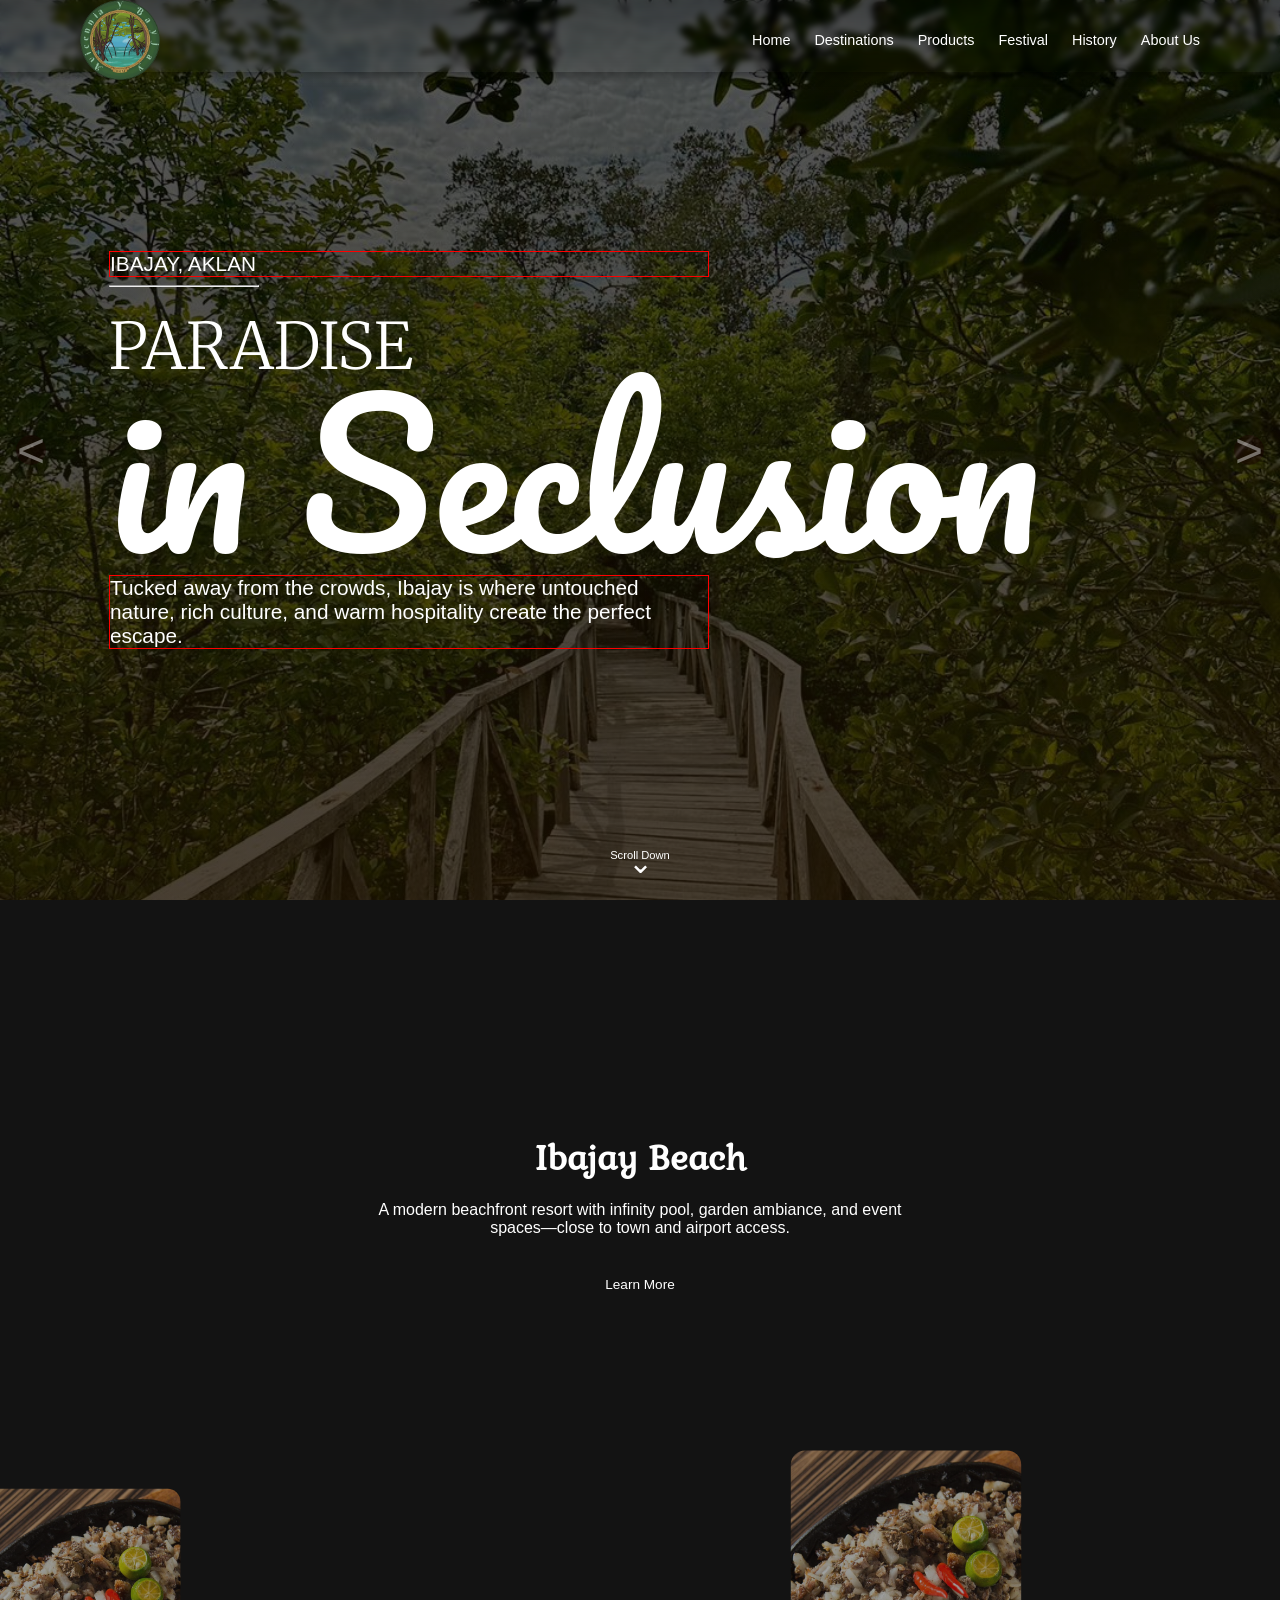
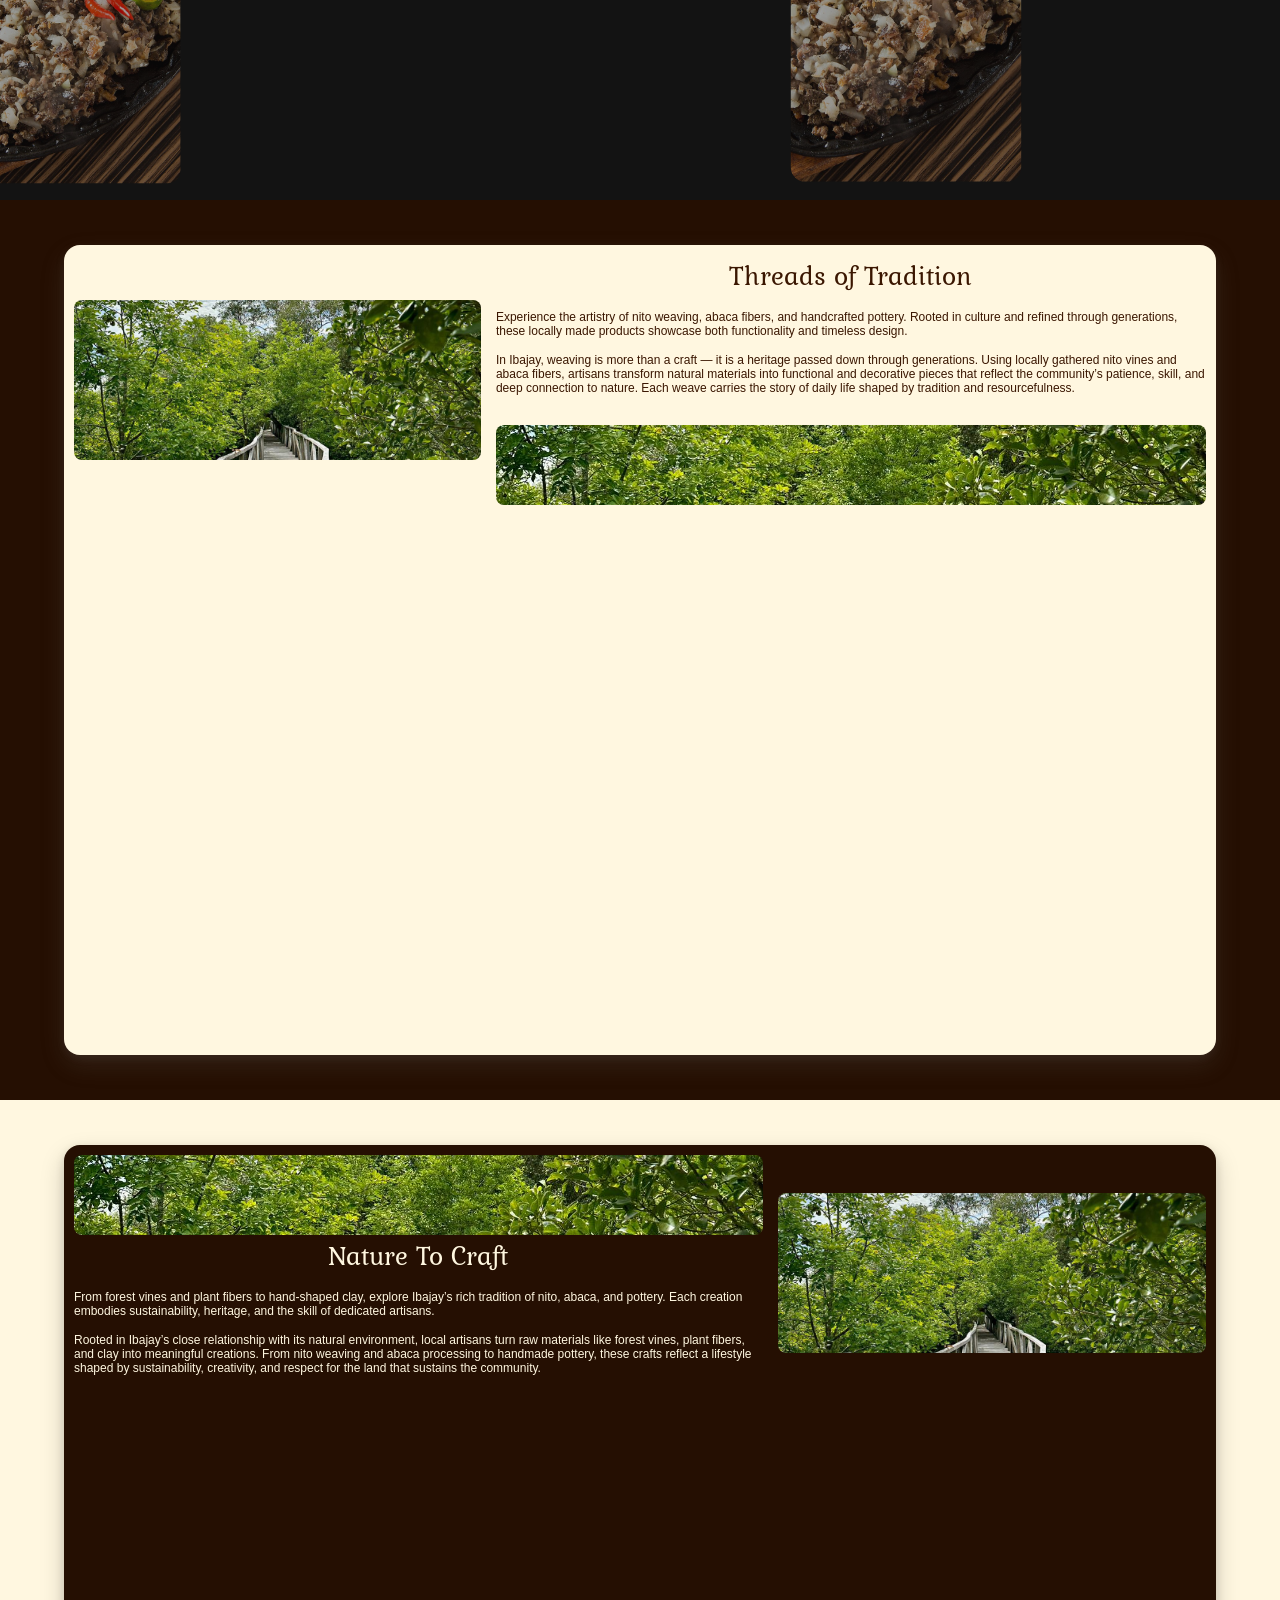
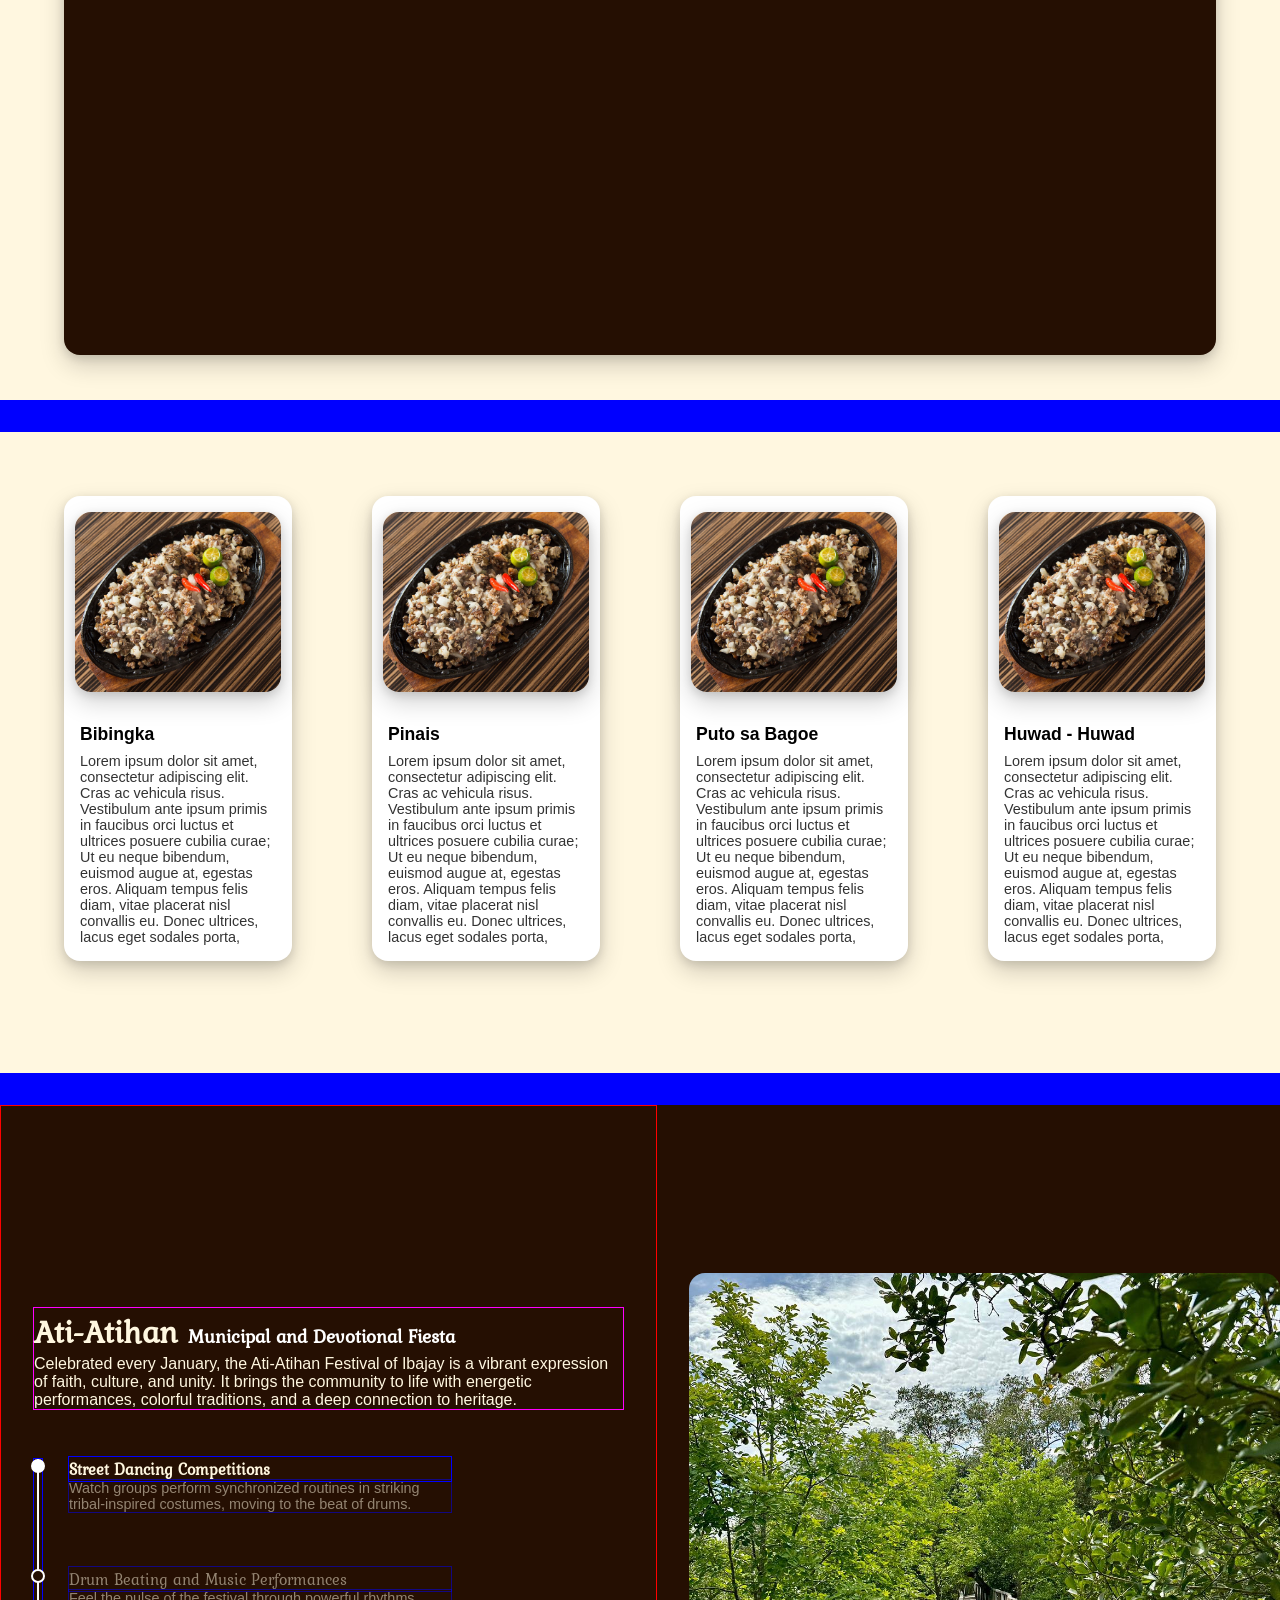
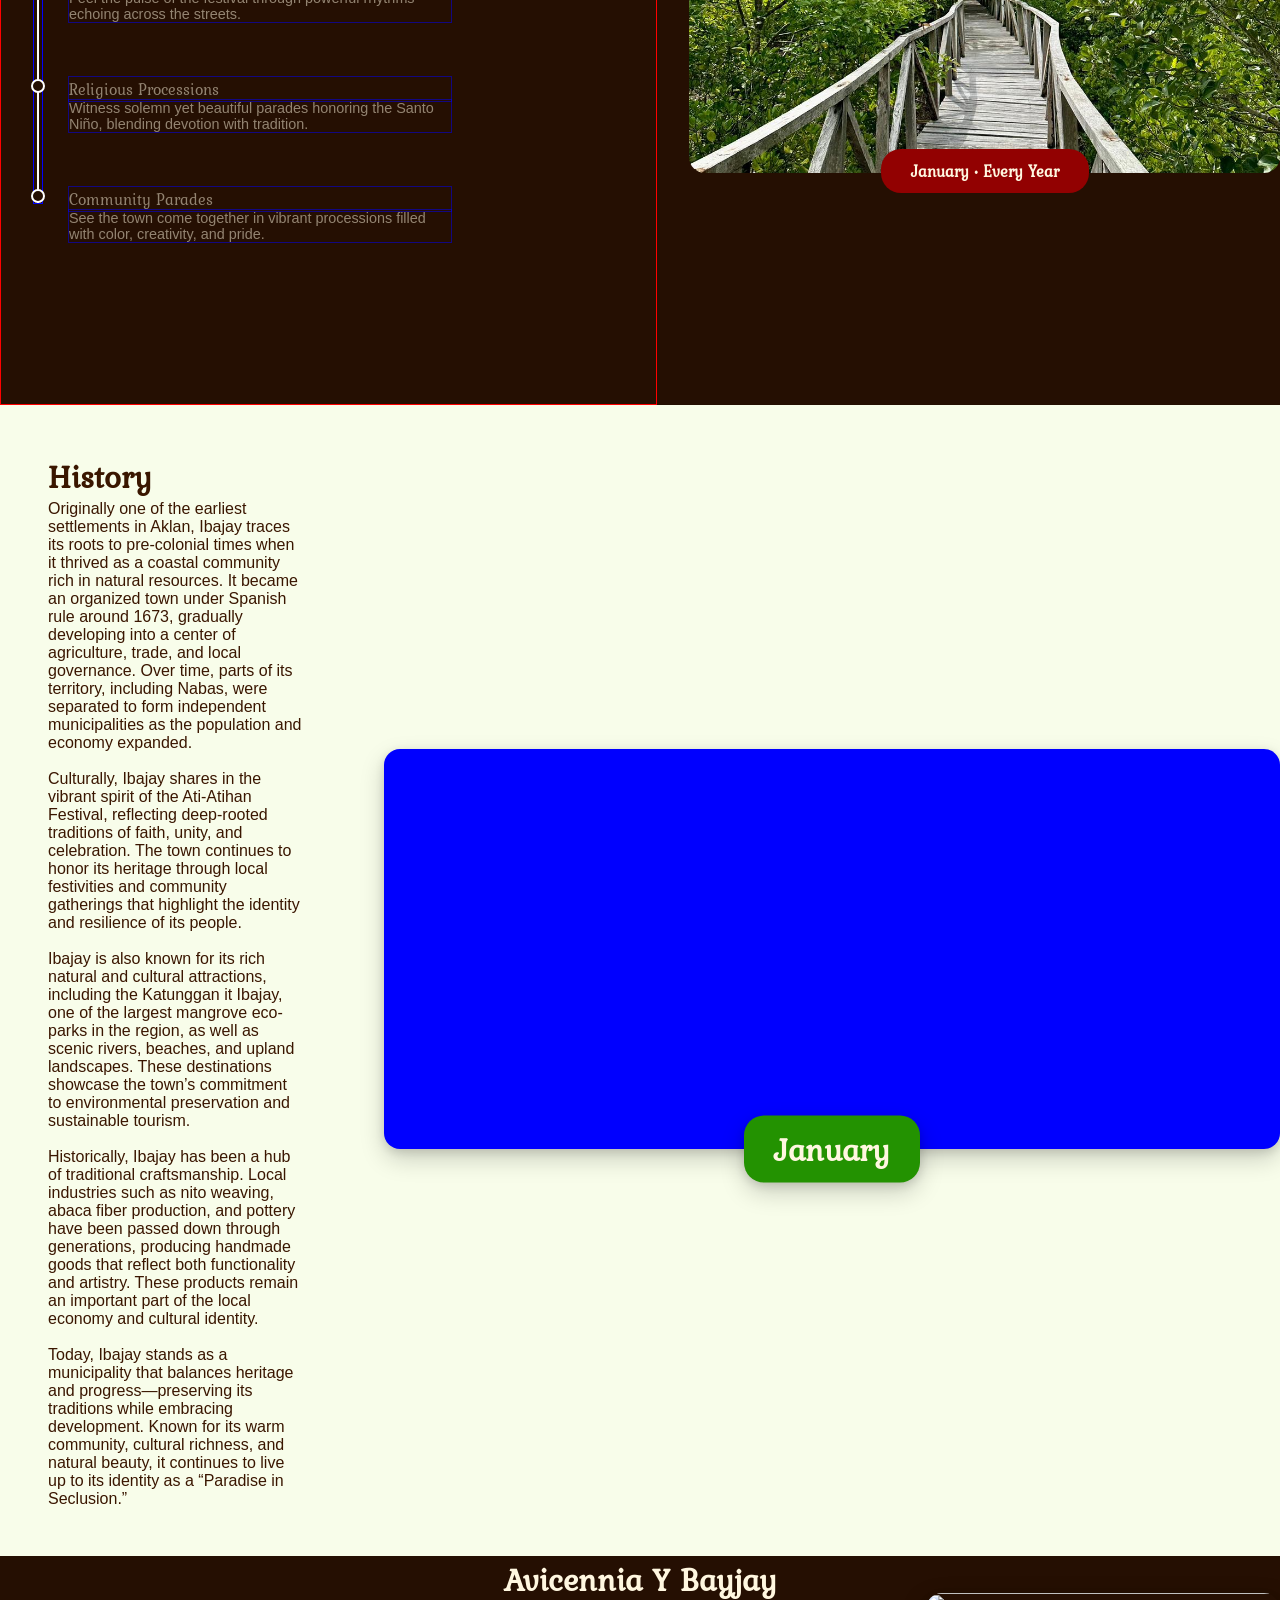
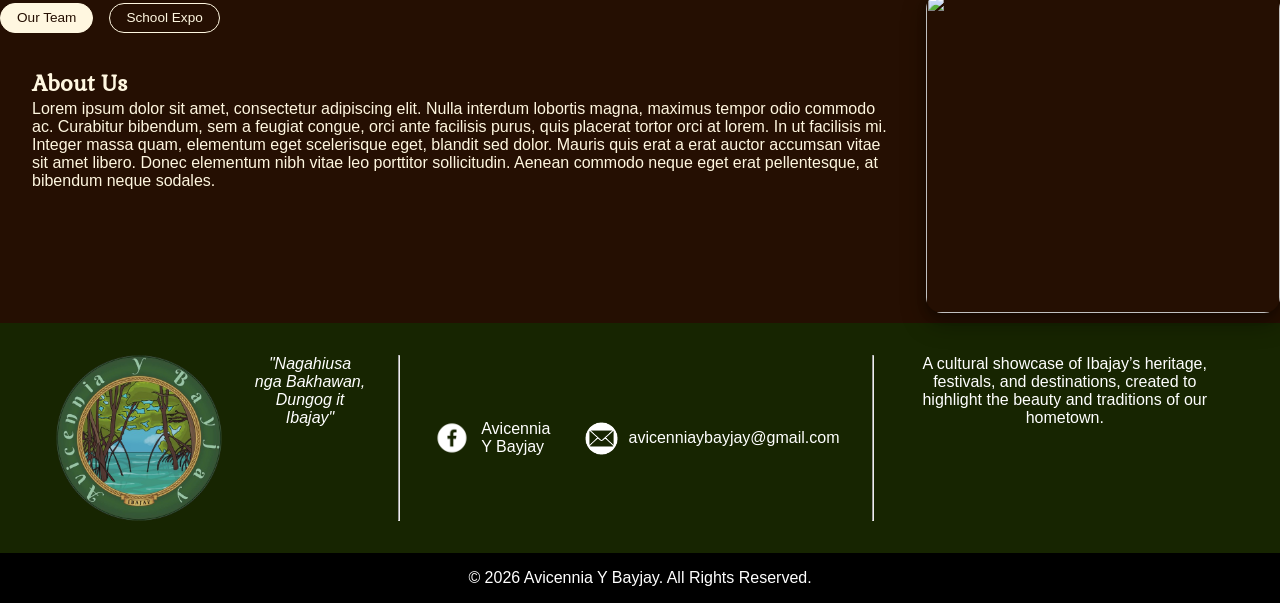
==== commit eb50a94b: "Add files via upload" ====
--- a/MainPage.html
+++ b/MainPage.html
@@ -14,12 +14,18 @@
         <link rel="stylesheet" href="NewDelicacies.css"/>
         <link rel="stylesheet" href="DestinationsAndCarousel.css"/>
         <link rel="stylesheet" href="Festivall.css"/>
+        <link rel="stylesheet" href="AboutUs.css"/>
 
         <!--font backups-->
         <link rel="preconnect" href="https://fonts.googleapis.com">
         <link rel="preconnect" href="https://fonts.gstatic.com" crossorigin>
         <link href="https://fonts.googleapis.com/css2?family=Gelasio:ital,wght@0,400..700;1,400..700&family=Inter:ital,opsz,wght@0,14..32,100..900;1,14..32,100..900&family=Merriweather:ital,opsz,wght@0,18..144,300..900;1,18..144,300..900&family=Pacifico&display=swap" rel="stylesheet">
     <body>
+        <div id="loader">
+            <div class="spinner"></div>
+            <p>Loading...</p>
+        </div>
+
         <div id="Splash">
             <img id="SplashIMG" src="logo.png"/>
         </div>
@@ -348,7 +354,7 @@
              <div class="FestivalContent">
 
                 <div class="FestivalText">
-                    <h1 id="festTitle">Ati-Atihan Municipal and Devotional Fiesta</h1>
+                    <h1 id="festTitle">Ati-Atihan <span id="SpanText">Municipal and Devotional Fiesta</span></h1>
                     <p id="festDesc">Celebrated every January, the Ati-Atihan Festival of Ibajay is a vibrant expression of faith, culture, and unity. It brings the community to life with energetic performances, colorful traditions, and a deep connection to heritage.</p>
                 </div>
 
@@ -377,12 +383,10 @@
                 </div>
 
             </div>
-
-            <div class="FestivalImage" id="festImage">            
-
-            </div>
-                <div class="label">
-                    <h1>January • Every Year</h1>
+                <div class="FestivalImage" id="festImage">            
+                    <div class="label">
+                        <h1>January • Every Year</h1>
+                    </div>
                 </div>
         </div>
 
@@ -416,17 +420,52 @@
 
         <!--ABOUTUS-->
         <div class="AboutUs" id="AboutUs">
-            
+            <h1>Avicennia Y Bayjay</h1>
+            <div id="AboutUsGrid">
+                <div class="AboutLeft">
+                    <img src="group.jpg" />
+                </div>
+
+                <div id="AboutUsGridWrapper">
+                    <div class="AboutTabs">
+                        <button class="tab active" data-tab="team">Our Team</button>
+                        <button class="tab" data-tab="expo">School Expo</button>
+                    </div>
+
+                    <div class="AboutContent">
+                        <div class="AboutRight">
+                            <div class="tab-content active" id="team">
+                                <h2>About Us</h2>
+                                <p>Lorem ipsum dolor sit amet, consectetur adipiscing elit. Nulla interdum lobortis magna, maximus tempor odio commodo ac. Curabitur bibendum, sem a feugiat congue, orci ante facilisis purus, quis placerat tortor orci at lorem. In ut facilisis mi. Integer massa quam, elementum eget scelerisque eget, blandit sed dolor. Mauris quis erat a erat auctor accumsan vitae sit amet libero. Donec elementum nibh vitae leo porttitor sollicitudin. Aenean commodo neque eget erat pellentesque, at bibendum neque sodales.</p>
+                            </div>
+
+                            <div class="tab-content" id="expo">
+                                <h2>STI Kalibo School Exposition 2026</h2>
+                                <p>Lorem ipsum dolor sit amet, consectetur adipiscing elit. Nulla interdum lobortis magna, maximus tempor odio commodo ac. Curabitur bibendum, sem a feugiat congue, orci ante facilisis purus, quis placerat tortor orci at lorem. In ut facilisis mi. Integer massa quam, elementum eget scelerisque eget, blandit sed dolor. Mauris quis erat a erat auctor accumsan vitae sit amet libero. Donec elementum nibh vitae leo porttitor sollicitudin. Aenean commodo neque eget erat pellentesque, at bibendum neque sodales.</p>
+                            </div>
+                        </div>
+                    </div>
+                </div>
+            </div>
         </div>
 
         <footer>
             <div id="footerwrap">
+
+                <img id="FooterLogo" src="logo.png" alt="logo"/> 
+                <div id="FooterSlogans">
+                    <p id="Slogan">"Nagahiusa nga Bakhawan, Dungog it Ibajay"</p>                    
+                </div>
+
+                <hr/>
+
                 <div class="fContentWrap">               
                     <a id="footerFB" href="https://www.facebook.com/people/Pradise-Seclu/pfbid02jttiJCLVeE8CgDhnBehp43pA77VgqimBCEg5mrGC1hw91eMUoeSQc1aY3xnMiACCl/" target="_blank">
                         <img id="fblogo" src="whitefb_bg.png" alt="Facebook"/>  
                         <p>Avicennia Y Bayjay</p>
                     </a>
                 </div>
+
                 <div class="fContentWrap">          
                     <a id="footerEmail" href="mailto:avicenniaybayjay@gmail.com" 
                     onclick="if(window.innerWidth > 768){ 
@@ -437,13 +476,19 @@
                         <p>avicenniaybayjay@gmail.com</p>
                     </a>
                 </div>
-            </div>
+
+                <hr/>
+
+                <p>A cultural showcase of Ibajay’s heritage, festivals, and destinations, created to highlight the beauty and traditions of our hometown.</p>
+            </div>
+
             <div id="FFooter">
                 <p id="copyright">
                     © 2026 Avicennia Y Bayjay. All Rights Reserved.
                 </p>
             </div>
         </footer>
+
         </div>
         
     <div id="Overlay"></div> <!--always at bottom-->
--- a/Navbar.css
+++ b/Navbar.css
@@ -1,326 +1,281 @@
 * {
     margin: 0;
+    box-sizing: border-box;
 }
 
 :root {
     --BGColor: #172501;
 }
 
+#loader {
+    position: fixed;
+    inset: 0;
+    background: var(--Primary-Color);
+
+    display: flex;
+    flex-direction: column;
+    justify-content: center;
+    align-items: center;
+
+    z-index: 9999;
+
+    transition: opacity 0.5s ease, visibility 0.5s ease;
+}
+
+#loader.hidden {
+    opacity: 0;
+    visibility: hidden;
+}
+
+/* simple spinner */
+.spinner {
+    width: 50px;
+    height: 50px;
+    border: 4px solid rgba(255,255,255,0.2);
+    border-top: 4px solid white;
+    border-radius: 50%;
+    animation: spin 1s linear infinite;
+}
+
+@keyframes spin {
+    to { transform: rotate(360deg); }
+}
+
+#loader p {
+    color: white;
+    margin-top: 1rem;
+}
+
 #Navbar {
+    display: none;
     position: fixed;
     top: 0;
+    width: 100%;
     height: 4.5rem;
-    width: 100%;
-
-    box-shadow: 
-    0 3px 10px rgba(0, 0, 0, 0.411),
-    0 10px 25px rgba(0, 0, 0, 0.18);
+
+    box-shadow: 0 3px 10px rgba(0,0,0,0.4);
+    z-index: 999;
 }
 
 #logodesk {
     width: 5rem;
     height: auto;
-    transform: translate(20%, 9%);
-    margin-right: 2rem;
     cursor: pointer;
+}
+
+#HorizontalWrapper {
+    display: flex;
+    align-items: center;
+    justify-content: space-between;
+    height: 100%;
+    padding: 0 1rem;
 }
 
 .Navbar_items {
     list-style: none;
     display: flex;
-    justify-content: space-between;
-    width: 50%;
+    gap: 1.5rem;
 }
 
 .Navbar_items li {
     white-space: nowrap;
 }
 
-#HorizontalWrapper {
-    display: flex;
-    align-items: center;      
-    height: inherit;  
-    justify-content: space-between;
-    width: 100%;
-}
-
-#Mobile_Navbar{
-    display: none;
-    position: fixed;
+.Navbar_items a {
+    text-decoration: none;
+    color: white;
+    font-size: 0.95rem;
+    position: relative;
+    padding-bottom: 4px;
+}
+
+.Navbar_items a::after {
+    content: '';
+    position: absolute;
+    left: 0;
+    bottom: 0;
+    height: 2px;
+    width: 0;
+    background: white;
+    transition: width 0.3s;
+}
+
+.Navbar_items a:hover::after {
+    width: 100%;
+}
+
+#Mobile_Navbar {
+    display: block;
+    position: fixed;
+    top: 0;
     width: 100%;
     height: 3.5rem;
-
-        box-shadow: 
-    0 3px 10px rgba(0, 0, 0, 0.12),
-    0 10px 25px rgba(0, 0, 0, 0.18);
+    z-index: 1000;
+
+    box-shadow: 0 3px 10px rgba(0,0,0,0.2);
+}
+
+#logo {
+    position: absolute;
+    left: 1rem;
+    top: 50%;
+    transform: translateY(-50%);
+    width: 3.5rem;
+    height: 3.5rem;
+    cursor: pointer;
+}
+
+#burger {
+    width: 2rem;
+    height: 2rem;
+}
+
+#DropDown {
+    list-style: none;
+    position: absolute;
+    right: 1rem;
+    top: 50%;
+    transform: translateY(-50%);
 }
 
 .static {
     background: linear-gradient(
         to bottom,
-        rgba(0, 0, 0, 0.25),
-        rgba(0, 0, 0, 0.10),
-        rgba(0, 0, 0, 0.00)
+        rgba(0,0,0,0.25),
+        rgba(0,0,0,0.10),
+        transparent
     );
 
     backdrop-filter: blur(3px);
-    -webkit-backdrop-filter: blur(3px);
-
-    transition: all 0.5s ease;
-}
-
-.static.scrolling {
-    background-color: rgba(85, 85, 85, 0.733);
-    backdrop-filter: blur(3px);
-}
-
-#logo {
-    position: absolute;
-    left: 6.5%;
-    top: 50%; 
-    transform: translateY(-30%); 
-
-    width: 4rem;
-    height: 4rem;
-
-    cursor: pointer;
-}
-
-.Mobile_Navbar_items {
-    float: right;
-    margin: 0;
-}
-
-#DropDown {
-    list-style: none;
-    text-align: end;
-    margin: 1rem;
-}
-
-#burger {
-    width: 2rem;
-    height: 2rem;
-}
-
-#SideBar{
+    transition: all 0.4s ease;
+}
+
+#SideBar {
     position: fixed;
     top: 0;
     right: 0;
     width: 100%;
-    height: fit-content;
+    height: 100vh;
+
     background: white;
-
-    display: flex;
-    justify-content: flex-start; /* horizontal start */
-    align-items: flex-start;     /* vertical start */
-
     transform: translateX(100%);
-    transition: transform 0.4s ease;
-}
-
-#SideBar.Show{
+    transition: 0.4s ease;
+
+    z-index: 1006;
+    display: flex;
+}
+
+#SideBar.Show {
     transform: translateX(0);
+}
+
+.Sidebar_Container {
+    width: 100%;
+    padding: 1rem;
 }
 
 .Sidebar_Container li {
     list-style: none;
-    font-size: 3rem;
-    margin-bottom: 1rem;
-
+    font-size: 2rem;
     border-top: 1px solid black;
-    border-left: none;
-    border-right: none;
-
-    text-align: start;
+    padding: 1rem 0;
 }
 
 .Sidebar_Container a {
-    font-size: 2rem;
-}
-
-.Sidebar_Container {
-    margin: 0;
-    padding: 0 0 0 1rem;   /* THIS removes the left space */
-    width: 100%;
+    text-decoration: none;
+    font-size: 1.5rem;
+    color: black;
 }
 
 #Close {
-    text-align: end;
-    padding-top: 1rem;
-    padding-right: 1rem;
+    text-align: right;
     font-size: 2rem;
     cursor: pointer;
 }
 
 #Overlay {
     position: fixed;
-    top: 0;
-    left: 0;
-
-    width: 100%;
-    height: 100%;
-
-    background: rgba(0, 0, 0, 0.685);
+    inset: 0;
+    background: rgba(0,0,0,0.6);
     backdrop-filter: blur(5px);
 
     opacity: 0;
     pointer-events: none;
-
-    transition: opacity 0.3s ease;
-
-    z-index: 1005; 
-}
-
+    transition: 0.3s ease;
+
+    z-index: 1005;
+}
 
 #Overlay.Show {
     opacity: 1;
-    width: 100%;
-    height: 100%;
-} 
-
-.Navbar_items a, .Sidebar_Container a{
+    pointer-events: auto;
+}
+
+footer {
+    background: var(--BGColor);
+    color: white;
+    text-align: center;
+}
+
+#FooterLogo {
+    width: clamp(7rem, 13vw, 12rem);
+    aspect-ratio: 1 / 1;
+    margin: 0rem auto;
+}
+
+#Slogan {
+    font-style: italic;
+}
+
+#footerwrap {
+    display: flex;
+    flex-direction: column;
+    gap: 1.5rem;
+    padding: 2rem 1rem;
+}
+
+.fContentWrap {
+    display: flex;
+    justify-content: flex-start; 
+    align-items: center;
+}
+
+.fContentWrap a {
+    display: flex;
+    align-items: center;
+    gap: 0.6rem;
+
     text-decoration: none;
-    list-style: none;
-    color: rgb(0, 0, 0);
-    position: relative;
-    padding-bottom: 4px;
-    font-size: 1.5rem;
-    margin-right: 1rem;
-}
-
-.Navbar_items a::after {
-    content: '';
-    position: absolute;
-    height: 0.1rem;
-    left: 0;
-    bottom: 0;
-    width: 0;
-    background: rgb(0, 0, 0);
-    transition: width .3s;
-}
-
-.Navbar_items a.Show::after {
-    content: '';
-    position: absolute;
-    height: 0.1rem;
-    left: 0;
-    bottom: 0;
-    width: 100%;
-    background: rgb(0, 0, 0);
-    transition: width .3s;
-}
-
-.Navbar_items a:hover::after {
-    width: 100%;
-}
-
-footer {
-    text-align: center;
-    font-weight: bold;
-    background-color: var(--BGColor);
-    color:white;
-    display: flex;
-    justify-content: center;  
-    align-items: center;      
-    flex-direction: column; 
-}
-
-#footerwrap {
-    padding-bottom: 2rem;
-    font-size: 1.2rem;
+    color: white;
+}
+
+.fContentWrap p {
+    margin: 0;
+    text-align: left;
 }
 
 #copyright {
-    font-size: 0.65rem;
+    font-size: 0.8rem;
 }
 
 #fblogo {
-    width: 50px;
-    height: 50px;
-    margin-top: 0.5rem;
-    margin-bottom: 0.5rem;
-}
-
-#emaillogo {
     width: 40px;
     height: 40px;
-    margin-top: 1rem;
-    margin-bottom: 0.8rem;
-}
-
-#footerFB {
-    color:white;
-    font-size: 1.2rem;
-    text-decoration: none;
-}
-
-
-#footerEmail {
-    color:white;
-    font-size: 1.2rem;
-    text-decoration: none;
+}
+
+#emaillogo {
+    width: 35px;
+    height: 35px;
+
+    margin-left: 0.1rem;
 }
 
 #FFooter {
-    background-color: black;
-    width: 100%;
-    height: 5rem;
-}
-
-#FFooter p {
+    background: black;
     padding: 1rem;
 }
 
-@media (max-width: 419px)  
-{
-    body {
-        background-color: rgb(255, 190, 190);
-    }
-
-    #Navbar {
-        display: none;
-    }
-
-    #Mobile_Navbar {
-        display: block;
-    }
-}
-
-@media (min-width: 420px)  
-{
-    body {
-        background-color: rgb(250, 137, 137);
-    }
-
-    #Navbar {
-        display: none;
-    }
-
-    #Mobile_Navbar {
-        display: block;
-    }
-}
-
-@media (min-width: 600px)  
-{
-    body {
-        background-color: rgb(245, 91, 91);
-    }
-
-    #Navbar {
-        display: none;
-    }
-
-    #Mobile_Navbar {
-        display: block;
-    }
-}
-
-@media (min-width: 900px)  
-{
-    body {
-        background-color: rgb(141, 56, 56);
-    }
+@media (min-width: 900px) {
 
     #Navbar {
         display: block;
@@ -332,47 +287,17 @@
 
     .Navbar_items a {
         font-size: 0.9rem;
-        color: white;
-    }
-
-
-    .Navbar_items a::after {
-        background: rgb(255, 255, 255);
-    }
-
-    .Navbar_items a.Show::after {
-        background: rgb(255, 255, 255);
     }
 
     #footerwrap {
-        display: flex;
-        align-items: center;   
-        gap: 50rem;            
-        margin-bottom: 1rem;   
-    }
-    .fContentWrap {
-        display: flex;
-        align-items: center;   
-        gap: 0.5rem;            
-        margin-bottom: 1rem;   
+        flex-direction: row;
+        justify-content: space-between;
+        max-width: 1200px;
+        margin: auto;
+        gap: 2rem; 
     }
 
     #copyright {
         font-size: 1rem;
-        padding-bottom: 2rem;
-    }
-
-    #footerFB, #footerEmail {
-        display: flex;
-        flex-direction: row;   
-        align-items: center;  
-        gap: 0.5rem;           
-        color: white;
-        text-decoration: none;
-        font-size: 1.2rem;
-    }
-}
-
-@media (max-width: 1536px) and (min-width: 900px) {
-
+    }
 }
--- a/Content.css
+++ b/Content.css
@@ -181,7 +181,7 @@
 }
 
 .HistoryImage {
-    width: 90%;
+    width: clamp(250px, 70vw, 1000px);
     margin: 1rem auto 5rem auto;
     height: 400px; 
 
@@ -214,15 +214,6 @@
     color: var(--TextColorLight);
 }
 
-.AboutUs {
-    background-color: var(--Primary-Color);
-    height: 100vh;
-    display: flex;
-    align-items: center;
-    justify-content: center;
-}
-
-
 .Container {
     max-width: 2400px;   
     margin: 0 auto;      
@@ -284,7 +275,12 @@
         font-size: 1.3rem;
     }
 
-    
+    .History {
+        flex-direction: row;
+        align-items: center;
+        gap: 2rem;
+    }
+
 }
 
 @media (min-width: 900px) {
--- a/Festivall.css
+++ b/Festivall.css
@@ -20,63 +20,102 @@
 }
 
 .FestivalContent {
-    flex: 0 0 auto;
     display: flex;
     flex-direction: column;
-    padding: 3rem;
-    gap: 2rem;
-
+    gap: 3rem;
+    padding: 1rem;
+
+    height: 100vh;
+
+    border: 1px solid red;
 }
 
 .FestivalText {
     flex: 1;
-}
-
-.Timeline {
-    width: 60px;
-    display: flex;
-    flex-direction: column;
-    align-items: center;
-    gap: 2rem;
-    position: relative;
-}
-
-.Timeline::before {
-    content: "";
-    position: absolute;
-    width: 2px;
-    height: 100%;
-    background: white;
+    width: 100%;
+    
+    font-weight: 100;
+    font-style: normal;
+    border: 1px solid rgb(255, 0, 255);
+}
+
+.festTitle {
+    font-size: 1rem;
+    margin: 0;
+    padding: 0;
+}
+
+#SpanText {
+    font-size: 1.2rem;
+    color: white;
+}
+
+.festDesc {
+    font-size: 1rem;
+}
+
+/* TIMELINE */
+.Timeline { 
+    width: 10px; 
+    display: flex; 
+    flex-direction: column; 
+    align-items: center; 
+    gap: 6rem; 
+    position: relative; 
+    border: 1px solid blue; 
+} 
+
+.Timeline::before { 
+    content: ""; 
+    position: absolute; 
+    width: 2px; 
+    height: 100%; 
+    background: white; 
 }
 
 .Step {
     width: 14px;
     height: 14px;
+
     border-radius: 50%;
-    background: transparent;
     border: 2px solid white;
+
     cursor: pointer;
+
     z-index: 2;
     position: relative;
+
     background: var(--Primary-Color);
+
+    flex-shrink: 0;
 }
 
 .Step.active {
     background: white;
 }
 
+/* TEXT BESIDE TIMELINE */
+.StepDesc,
+.StepDescText {
+    position: absolute;
+    left: 35px;
+
+    width: clamp(230px, 55vw, 500px);
+
+    white-space: normal;
+
+    transition: 0.3s;
+}
+
 .StepDesc {
-    position: absolute;
-    left: 30px;
-    top: 50%;
-    transform: translateY(-50%);
-
-    white-space: nowrap;
+    top: -5px;
+
     font-size: 1rem;
     opacity: 0.5;
-    transition: 0.3s;
 
     font-family: var(--header-font);
+
+    border: 1px solid blue;
 }
 
 .Step.active .StepDesc {
@@ -85,24 +124,21 @@
 }
 
 .StepDescText {
-    position: absolute;
-    left: 30px;
-    top: 50%;
-    transform: translateY(20%);
-
-    white-space: nowrap;
+    top: 18px;
+
     font-size: 0.9rem;
     opacity: 0.5;
-    transition: 0.3s;
-
-    font-family: var(--header-font);
-}
-
-
+
+    font-family: var(--main-font);
+
+    border: 1px solid blue;
+}
+
+/* IMAGE */
 .FestivalImage {
     width: 90%;
     margin: 1rem auto 5rem auto;
-    height: 400px; 
+    height: 400px;
 
     border-radius: 1rem;
 
@@ -111,35 +147,73 @@
     background-color: blue;
 
     transition: opacity 0.5s ease;
-    opacity: 1;
+
     position: relative;
 }
 
 .label {
     position: absolute;
+
     left: 50%;
-    bottom: 0;
-    width: 50%;
+    bottom: -20px;
+
+    transform: translateX(-50%);
+
+    width: fit-content;
+
     font-family: var(--header-font);
-    transform: translate(-50%, -50%); 
-
-    border: 1px solid red;
-
     font-size: 0.5rem;
-    opacity: 1;
+
     background: rgb(146, 1, 1);
+
     padding: 10px 30px;
     border-radius: 20px;
-}
-
+
+    z-index: 10;
+}
+
+/* TABLET */
 @media (min-width: 600px) {
 
-}
-
+    .FestivalContent {
+        min-height: 100vh;
+        justify-content: center;
+    }
+
+    .FestivalText {
+        flex: 0;
+    }
+
+    .FestivalContent {
+        padding: 2rem;
+    }
+
+    .StepDesc,
+    .StepDescText {
+        width: clamp(250px, 50vw, 600px);
+    }
+}
+
+/* DESKTOP */
 @media (min-width: 900px) {
 
-}
-
-@media (min-width: 1200px) {
-
+    .Festival {
+        flex-direction: row;
+        align-items: center;
+        gap: 2rem;
+    }
+
+    .FestivalContent {
+        flex: 1;
+    }
+
+    .FestivalImage {
+        flex: 1;
+        height: 500px;
+    }
+
+    .StepDesc,
+    .StepDescText {
+        width: clamp(250px, 30vw, 500px);
+    }
 }
--- a/AboutUs.css
+++ b/AboutUs.css
@@ -0,0 +1,119 @@
+:root {
+    --Primary-Color: #250F02;
+    --TextColorLight: #FFF7E0;
+    --main-font: 'Outfit', sans-serif;
+    --header-font: 'Kurale', serif;
+}
+
+.AboutUs {
+    width: 100%;
+    min-height: fit-content;
+    background: var(--Primary-Color);
+    color: var(--TextColorLight);
+
+    display: flex;
+    flex-direction: column;
+    justify-content: center;
+}
+
+.AboutUs h1 {
+    text-align: center;
+}
+
+.AboutContent {
+    width: 100%;
+    max-width: 1100px;
+
+    display: flex;
+    flex-direction: column; 
+    gap: 1.5rem;
+
+    border-radius: 1rem;
+    overflow: hidden;
+
+}
+
+.AboutLeft {
+    width: clamp(260px, 85vw, 420px);
+    height: clamp(220px, 55vw, 320px);
+
+    margin: 0 auto;
+
+    border-radius: 1rem;
+    overflow: hidden;
+
+    box-shadow: 
+        0 10px 25px rgba(0, 0, 0, 0.35),
+        0 4px 10px rgba(0, 0, 0, 0.2);
+
+    transform: translateY(-10px);
+}
+
+.AboutLeft img {
+    width: 100%;
+    height: 100%;
+    object-fit: cover;
+}
+
+.AboutRight {
+    padding: 1.5rem;
+}
+
+.AboutTabs {
+    display: flex;
+    gap: 0.8rem;
+    flex-wrap: wrap;
+}
+
+.tab {
+    padding: 0.4rem 1rem;
+    border-radius: 2rem;
+
+    border: 1px solid var(--TextColorLight);
+    background: transparent;
+    color: var(--TextColorLight);
+
+    font-family: var(--main-font);
+    font-size: 0.85rem;
+
+    transition: 0.3s ease;
+
+    cursor: pointer;
+}
+
+.tab.active {
+    background: var(--TextColorLight);
+    color: var(--Primary-Color);
+}
+
+.tab-content {
+    display: none;
+    animation: fade 0.4s ease;
+}
+
+.tab-content.active {
+    display: block;
+}
+
+@media (min-width: 900px) {
+
+    .AboutContent {
+        flex-direction: row;
+        gap: 2rem;
+        align-items: center;
+    }
+
+    .AboutRight {
+        flex: 1;
+        padding: 2rem;
+    }
+
+    .AboutTabs {
+        gap: 1rem;
+    }
+
+    #AboutUsGrid {
+        display: flex;
+        flex-direction: row-reverse;
+    }
+}
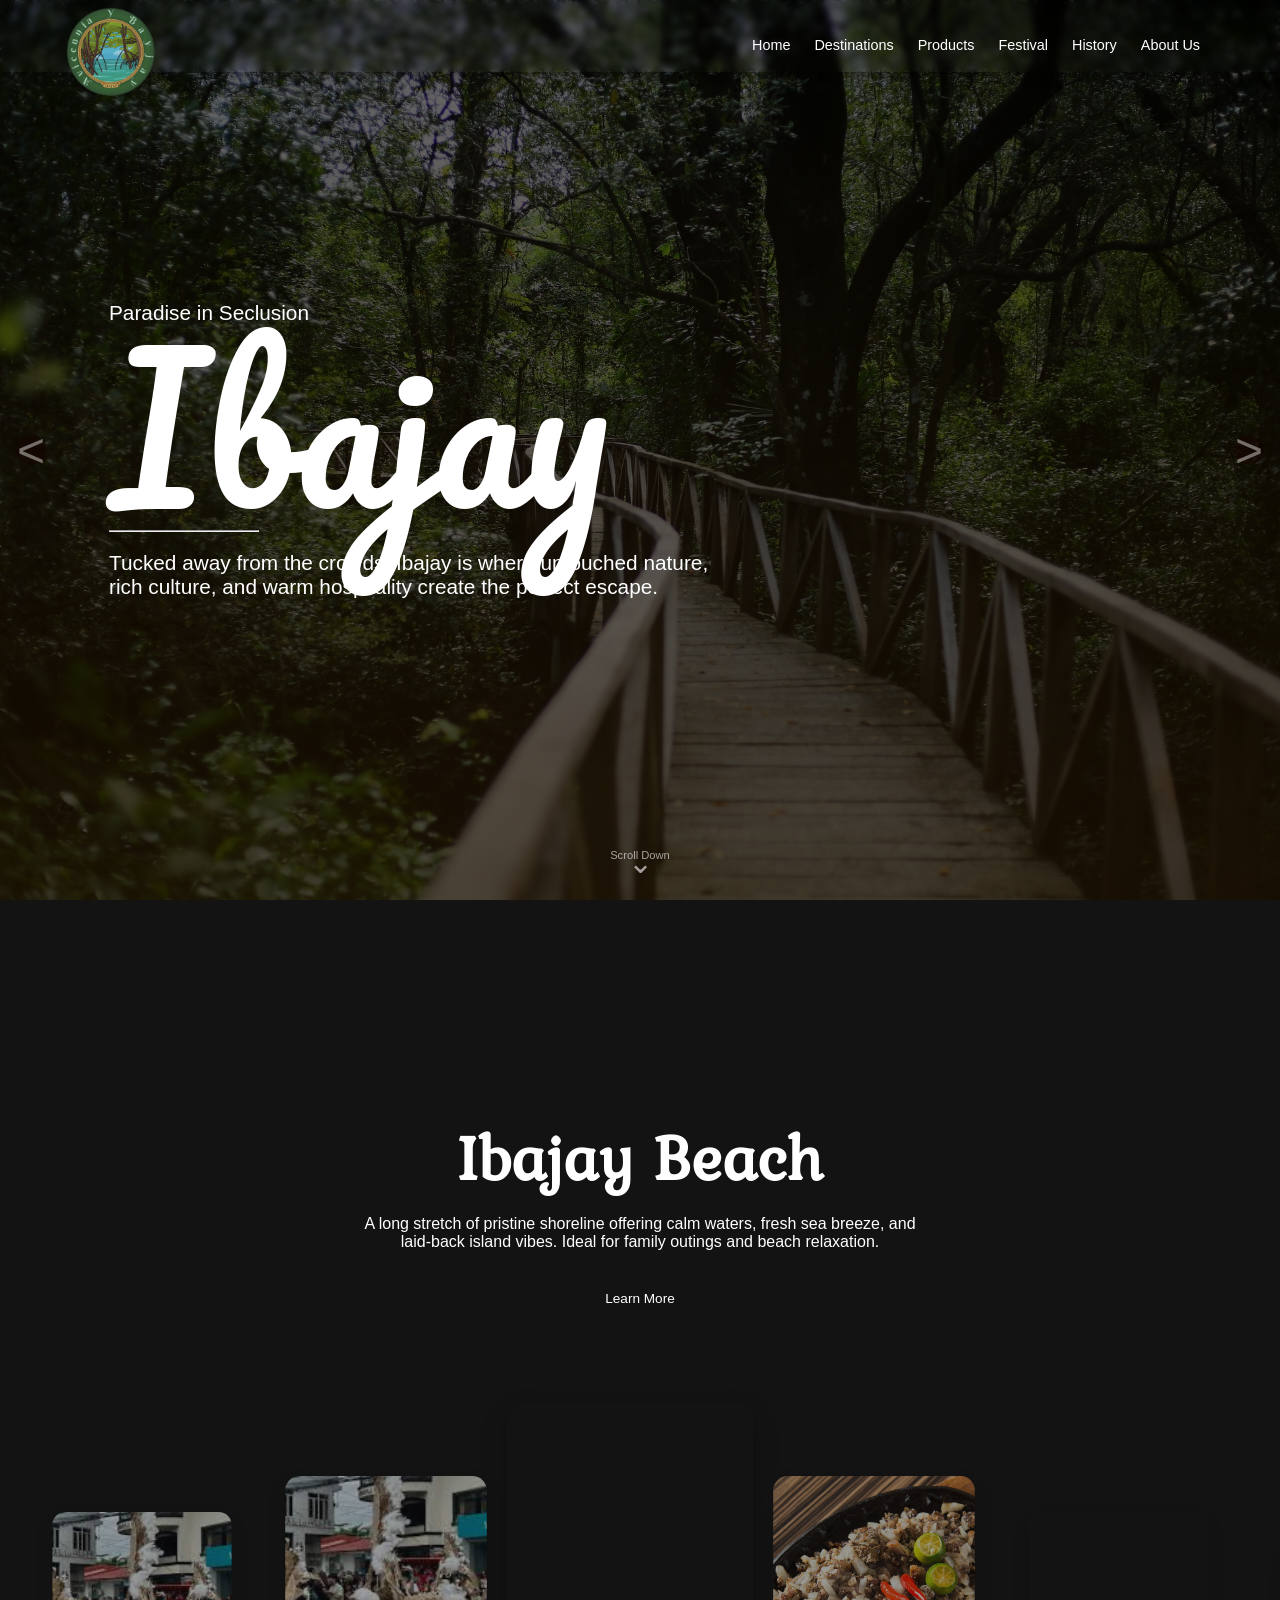
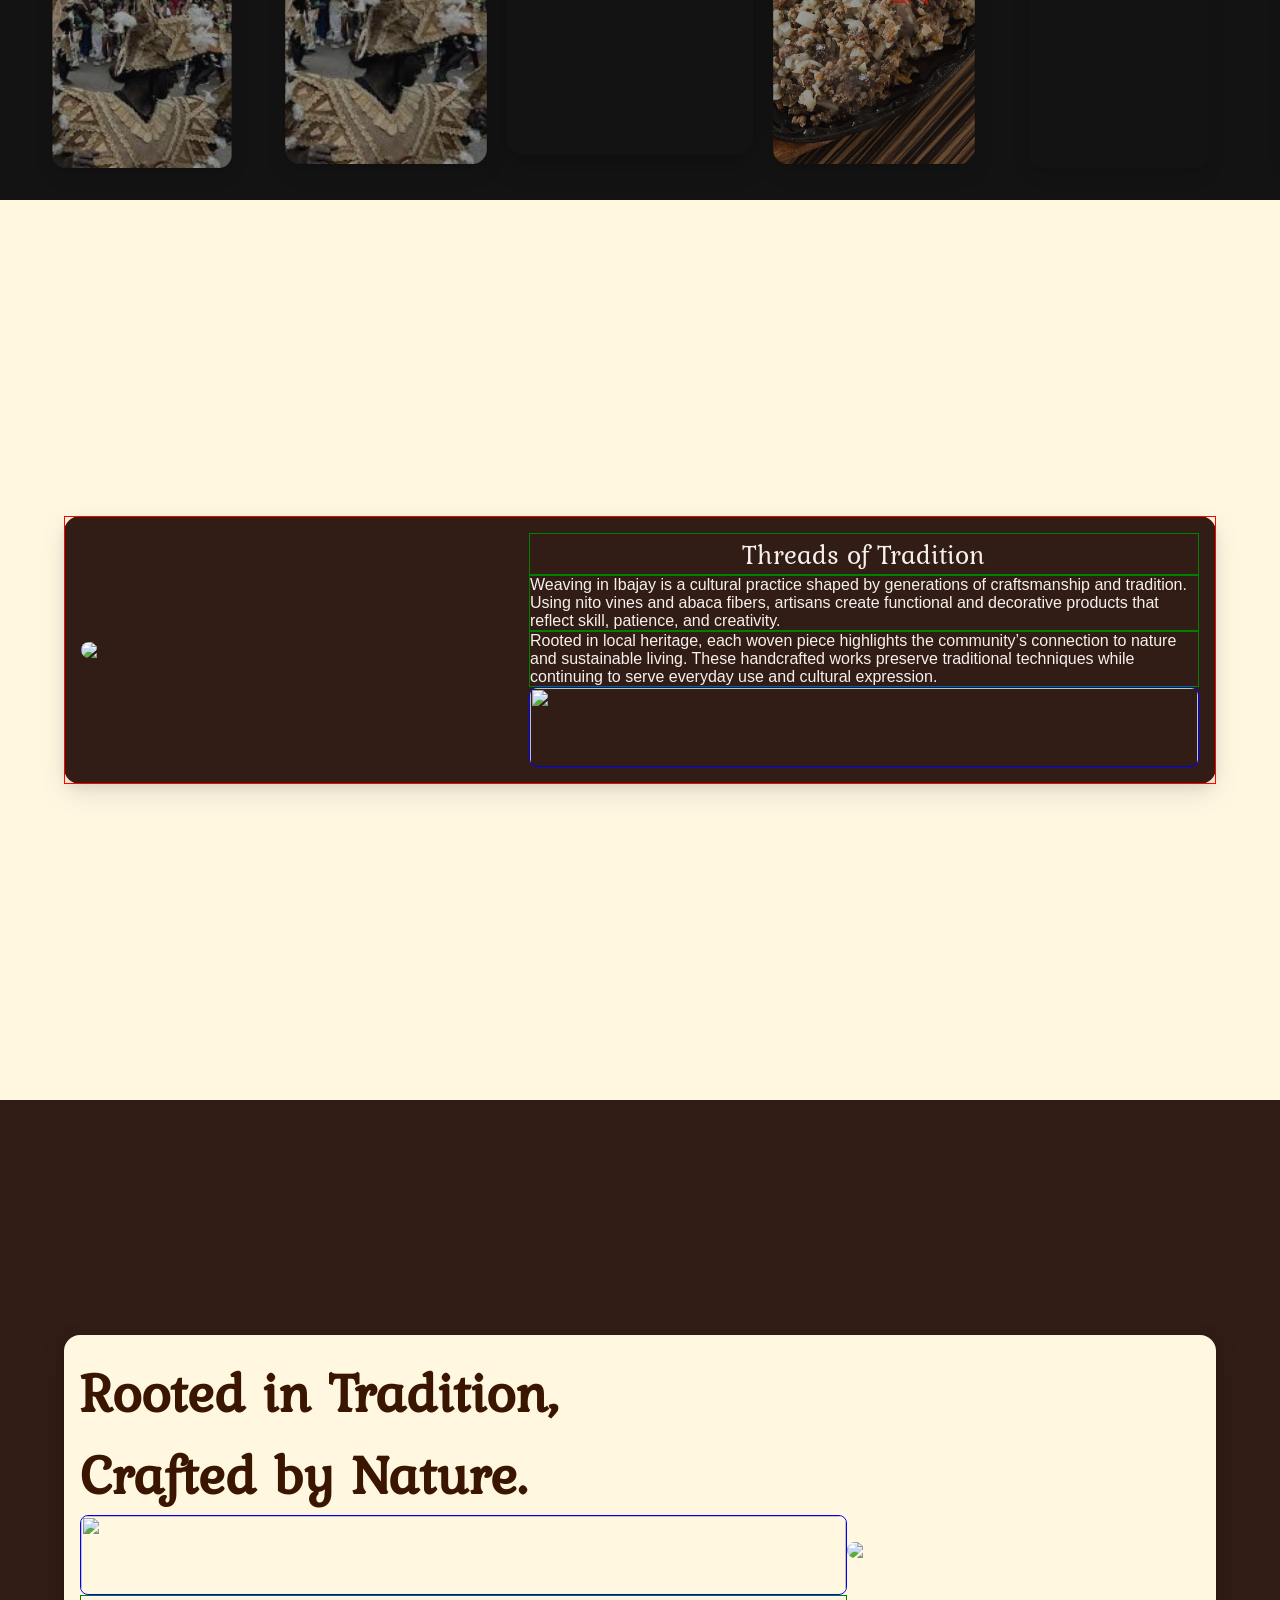
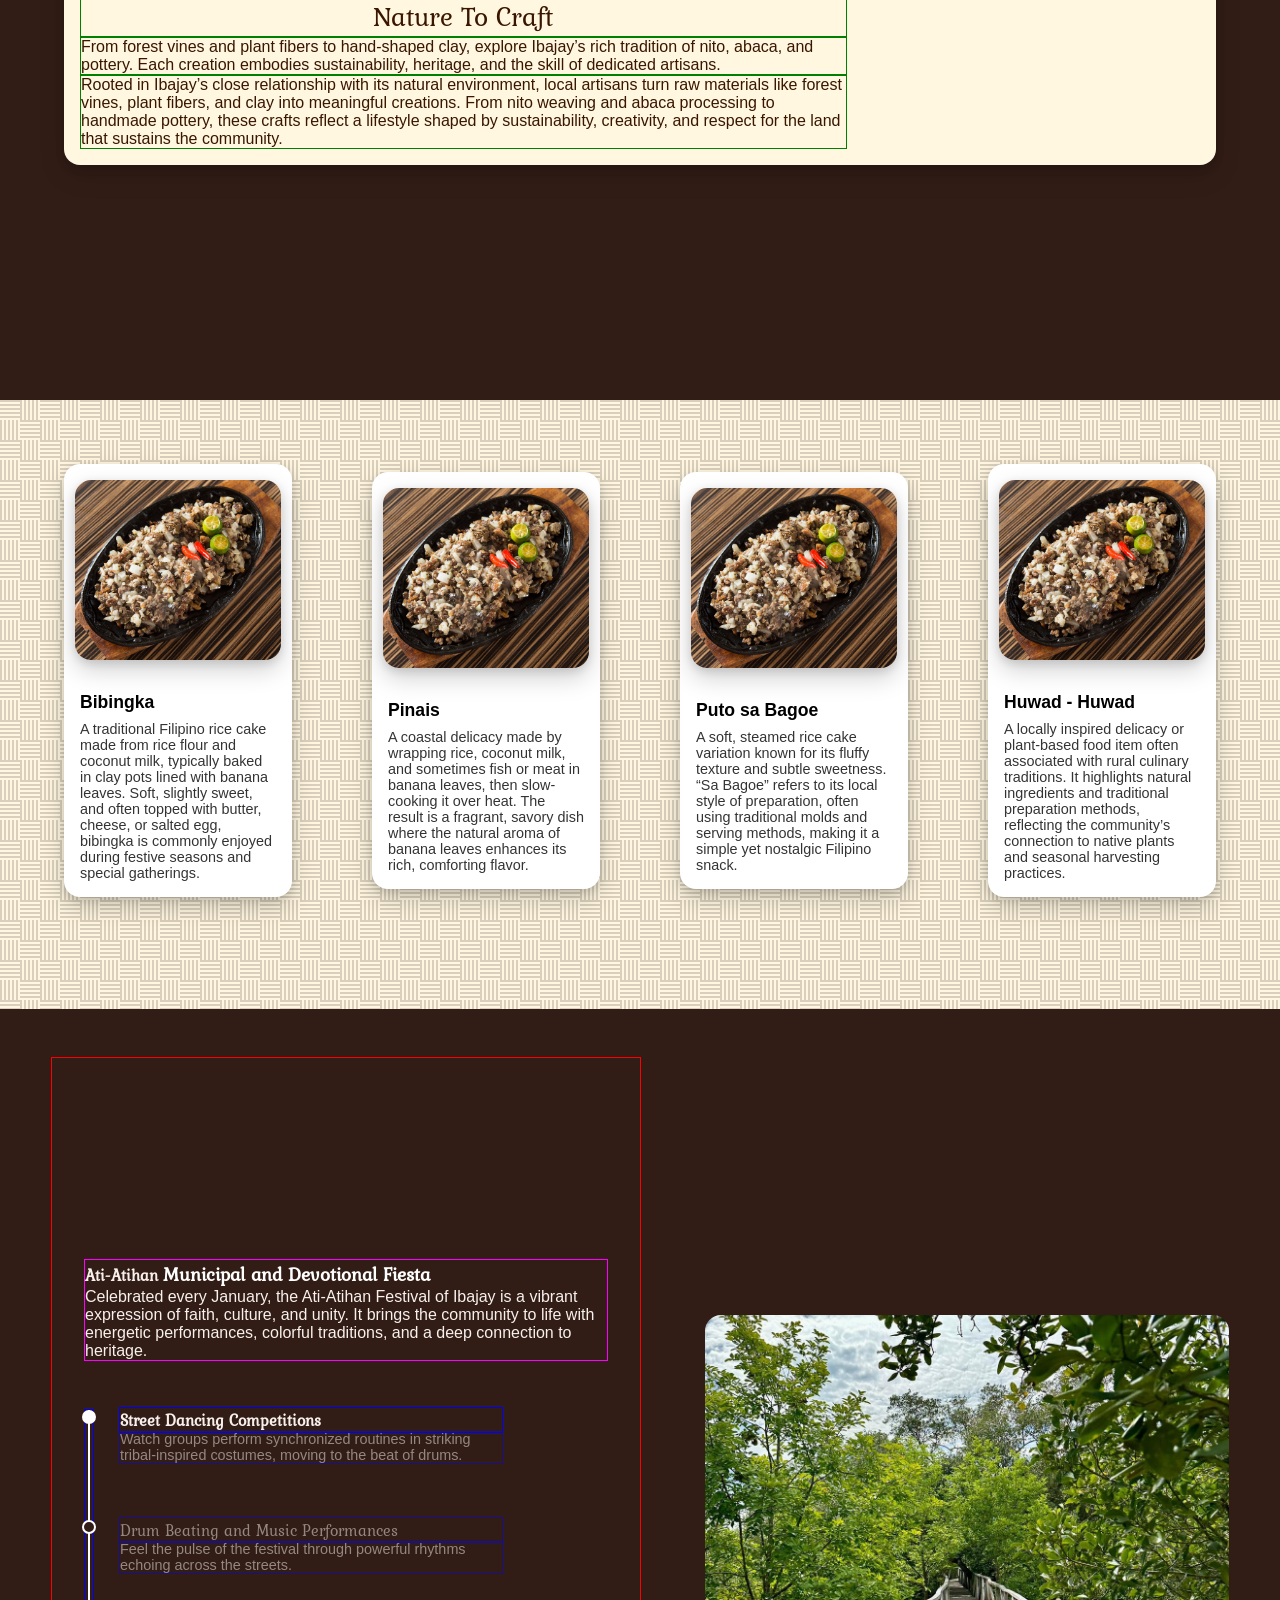
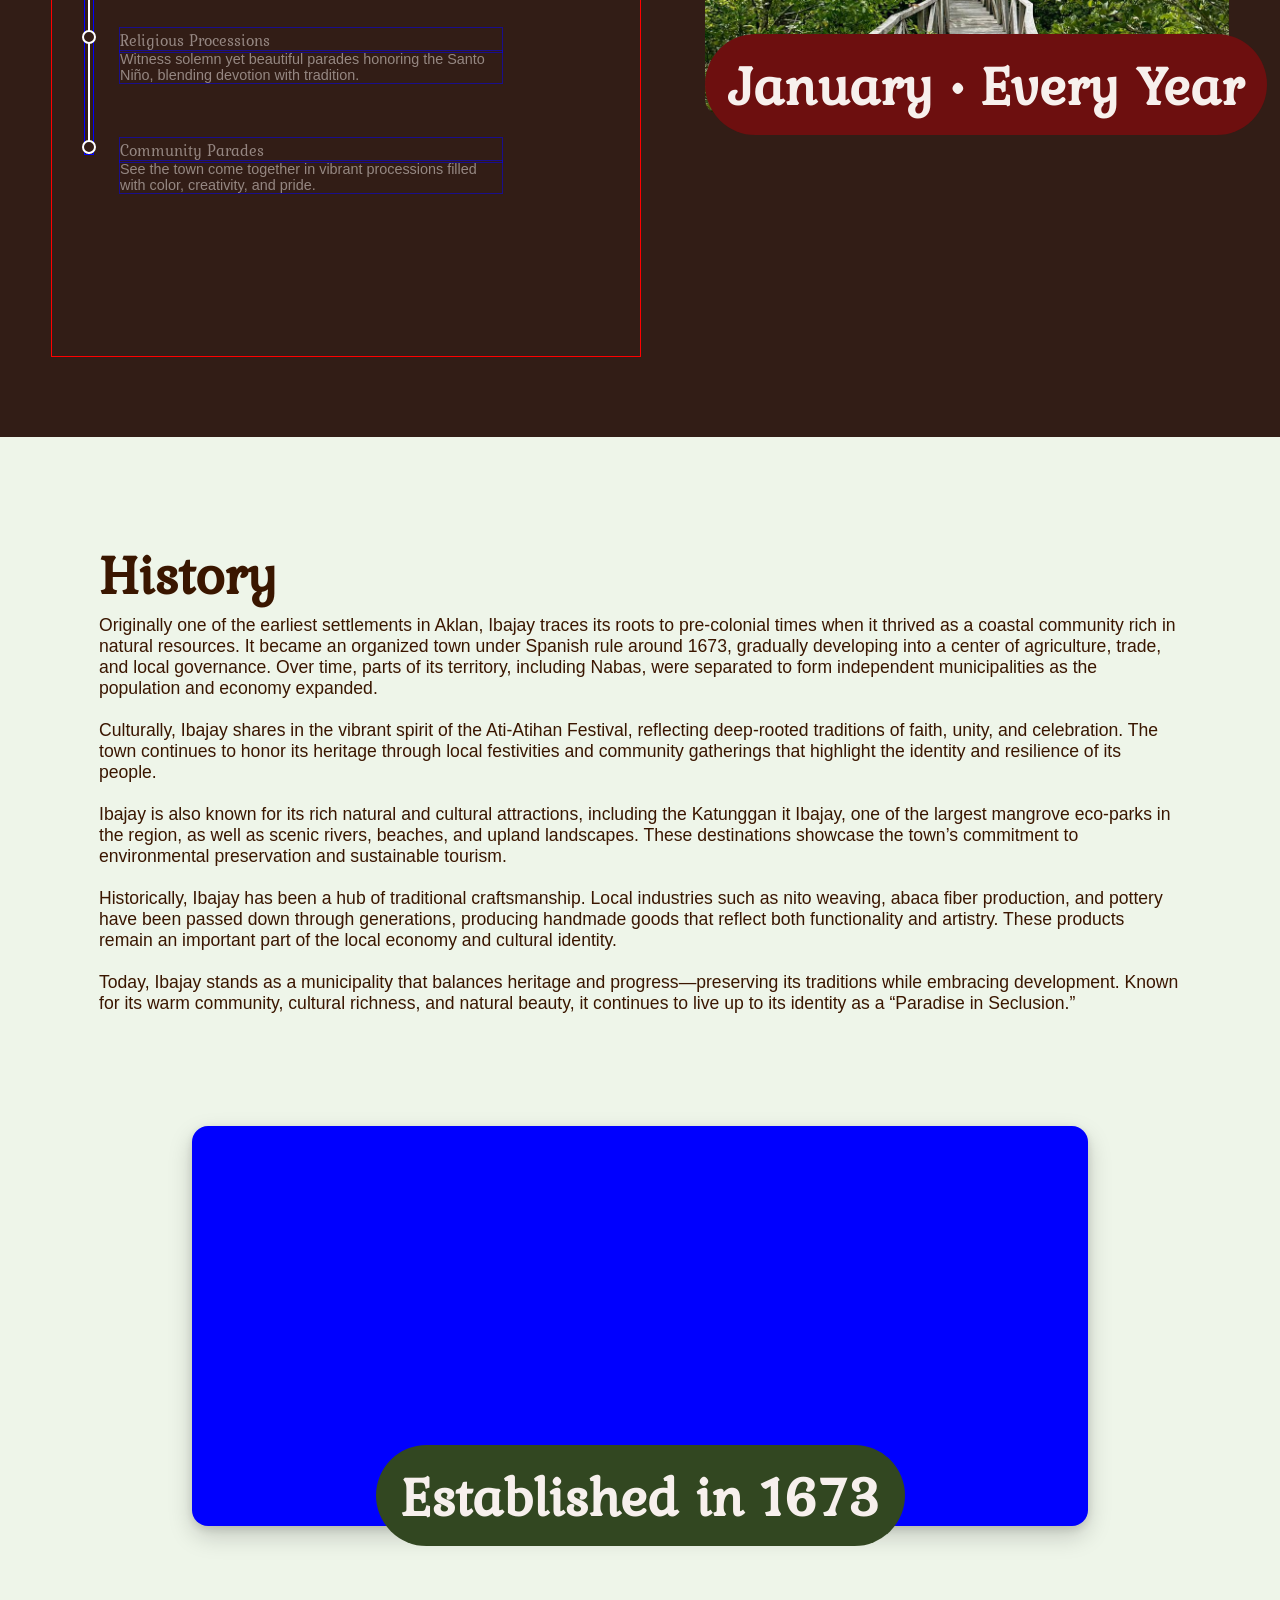
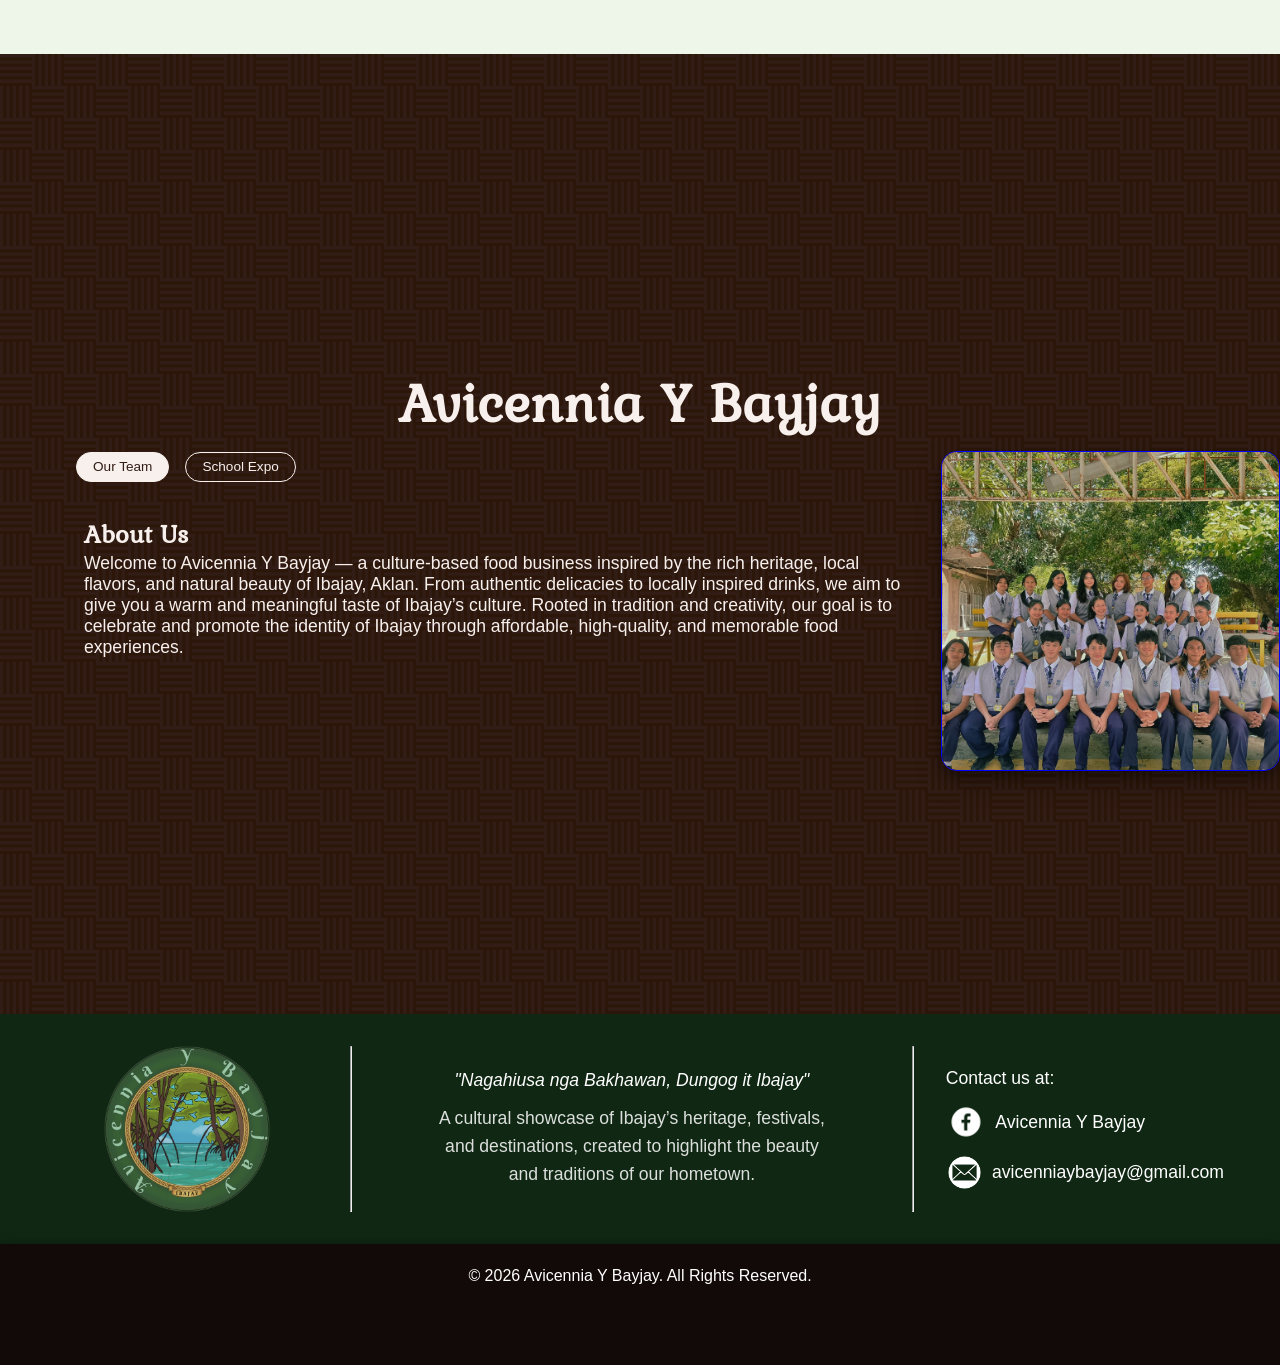
==== commit 200f2cbd: "Add files via upload" ====
--- a/MainPage.html
+++ b/MainPage.html
@@ -40,13 +40,24 @@
         <div id="DestinationTapped">
             <div id="DDisplayCard">
                 <button id="DBack">✕</button>
-                
-                <div id="ImageContainer">
-                    <div id="DisplayCardBG"></div>
-                    <h3>Type</h3>
-                    <h1>Name</h1>
-                </div>
-
+
+                <div id="DScrollContent">
+                    <div id="ImageContainer">
+                        <div id="DisplayCardBG"></div>
+                        <h3 id="DestinationCardLabel">Label</h3>
+                        <h1 id="DestinationCardName">Name</h1>
+                        <div id="LocationWrapper">
+                            <p>SomeWhere Ibajay</p>
+                            <p>Somethhing away from proper</p>
+                        </div>
+                        <hr/>
+                        <p id="CardDescription">Text</p>
+                        <a href="#" class="DirectionsBtn">
+                            <img src="map.png" alt="">
+                            <span>Directions</span>
+                        </a>
+                    </div>
+                </div>
             </div>
         </div>
 
@@ -94,21 +105,29 @@
                     <button class="carousel-button prev" data-carousel-button="prev">&#60;</button>
                     <button class="carousel-button next" data-carousel-button="next">&#62;</button>
                     <ul data-slides>
-                        <li class="slide" data-active><img src="ph1.jpg"></li>
-                        <li class="slide"><img src="ph2.jpg"></li>
-                        <li class="slide"><img src="ph3.jpg"></li>
+                        <li class="slide" data-active>    
+                            <video loop autoplay muted playsinline>
+                                <source src="Background.mp4" type="video/mp4">
+                            </video></li>
+                        <li class="slide"><img src="images/DJI_0203.jpg"></li>
+                        <li class="slide"><img src="images/387145350_144651095396296_7959629525284625735_n.jpg"></li>
+                        <li class="slide"><img src="images/DJI_0234.jpg"></li>
+                        <li class="slide"><img src="images/DSCN0460.jpg"></li>
+                        <li class="slide"><img src="images/DSCN0673.jpg"></li>
+                        <li class="slide"><img src="images/DSCN0682.jpg"></li>
+                        <li class="slide"><img src="images/DJI_0307.jpg"></li>
                     </ul>
                 </div>
             </section>
 
             <div id="HeroText" class="ContentContainer">
-             <p>IBAJAY, AKLAN</p>
-             <hr>
-             <h2>PARADISE</h2>
-             <h1>in Seclusion</h1>
+             <p>Paradise in Seclusion</p>
+             <h1>Ibajay</h1>
+
+            <hr>
+
              <p>Tucked away from the crowds, Ibajay is where untouched nature, rich culture, and warm hospitality create the perfect escape.</p>
             </div>
-
             <div class="ScrollDown" id="ScrollDownBtn">
                 <span>Scroll Down</span>
                 <div class="arrow">⌄</div>
@@ -120,7 +139,7 @@
 
             <div id="DestBG"></div>
             
-            <div id="InfoWrap">
+            <div id="InfoWrap" class="reveal">
                 <h1 id="InfoTitle">T</h1>
                 <p id="InfoText">
                     T
@@ -128,117 +147,134 @@
                 <a href="DestinationsMore.html" id="Button">Learn More</a>
             </div>
 
-            <div class="DCarousel">
+            <div class="DCarousel reveal">
                 <div class="DTrack">
                     <div class="Dcard" 
                         data-bg="images/DSCN0520.jpg"
+                        data-label="BEACH"
                         data-title="Ibajay Beach"
-                        data-desc="A modern beachfront resort with infinity pool, garden ambiance, and event spaces—close to town and airport access."
+                        data-desc="A long stretch of pristine shoreline offering calm waters, fresh sea breeze, and laid-back island vibes. Ideal for family outings and beach relaxation."
+                        data-carddesc="A long stretch of white sand coastline with calm waters and scenic views. It is ideal for swimming, picnics, and family outings. Its peaceful atmosphere makes it a relaxing seaside destination."
                         style="background-image: url('images/DSCN0520.jpg');">
                     </div>
 
                     <div class="Dcard"
                         data-bg="ph2.jpg"
+                        data-label="NATURAL"
                         data-title="Katunggan It Ibajay"
-                        data-desc="Cool down with refreshing cascades."
-                        style="background-image: url('ph2.jpg');">
-                    </div>
-
-                    <div class="Dcard"
-                        data-bg="ph3.jpg"
+                        data-desc="Step into a living mangrove sanctuary with a scenic wooden boardwalk surrounded by lush forests and wildlife. A must-visit eco-adventure for nature lovers and photographers."
+                        data-carddesc="Katunggan It Ibajay is a 44.22-hectare eco-park known for its rich mangrove forest ecosystem and elevated wooden boardwalk. Home to 28 mangrove species, including the rare Avicennia rumphiana, the park also serves as a sanctuary for wildlife and migratory birds. Visitors can enjoy nature walks, birdwatching, and educational eco-tours while learning about environmental conservation."
+                        style="background-image: url('ph2.jpg');">
+                    </div>
+
+                    <div class="Dcard"
+                        data-bg="ph3.jpg"
+                        data-label="WATERFALL"
                         data-title="Sinba-a Falls"
-                        data-desc="Walk through nature and reconnect."
+                        data-desc="A hidden multi-tiered waterfall surrounded by lush forest. It offers a refreshing nature escape with cool pools and a short trek through scenic trails."
                         style="background-image: url('images/DSCN0520.jpg');"> <!--duplicates the first three to the right-->
                     </div>
 
                     <div class="Dcard"
                         data-bg="ph2.jpg"
+                        data-label="MOUNTAIN"
                         data-title="Mount Balinsayaw"
-                        data-desc="Cool down with refreshing cascades."
-                        style="background-image: url('ph2.jpg');">
-                    </div>
-
-                    <div class="Dcard"
-                        data-bg="ph3.jpg"
+                        data-desc="A beginner-friendly hiking destination with scenic forest trails and a summit view overlooking Aklan and Antique. Popular for trekking and nature exploration"
+                        style="background-image: url('ph2.jpg');">
+                    </div>
+
+                    <div class="Dcard"
+                        data-bg="ph3.jpg"
+                        data-label="NATURAL"
                         data-title="Ibajay River"
-                        data-desc="Walk through nature and reconnect."
-                        style="background-image: url('ph3.jpg');">
-                    </div>
-
-                    <div class="Dcard"
-                        data-bg="ph2.jpg"
+                        data-desc="A major river system known for clear waters, rapids, and eco-tourism activities like rafting and kayaking. It also supports local fishing and farming communities."
+                        style="background-image: url('ph3.jpg');">
+                    </div>
+
+                    <div class="Dcard"
+                        data-bg="ph2.jpg"
+                        data-label="NATURAL"
                         data-title="Nablian Cold Spring"
-                        data-desc="Cool down with refreshing cascades."
-                        style="background-image: url('ph2.jpg');">
-                    </div>
-
-                    <div class="Dcard"
-                        data-bg="ph3.jpg"
+                        data-desc="A natural cold spring surrounded by greenery, featuring swimming pools, cottages, and picnic areas. A relaxing family-friendly destination close to town."
+                        style="background-image: url('ph2.jpg');">
+                    </div>
+
+                    <div class="Dcard"
+                        data-bg="ph3.jpg"
+                        data-label="NATURAL"
                         data-title="Campo Verde"
-                        data-desc="Walk through nature and reconnect."
-                        style="background-image: url('ph3.jpg');">
-                    </div>
-
-                    <div class="Dcard"
-                        data-bg="ph2.jpg"
+                        data-desc="A highland nature retreat known for its cool climate, pine forests, and trekking trails. A popular destination for camping, hiking, and summer escapes."
+                        style="background-image: url('ph3.jpg');">
+                    </div>
+
+                    <div class="Dcard"
+                        data-bg="ph2.jpg"
+                        data-label="RESORT"
                         data-title="Gradels Place Beach Resort"
-                        data-desc="Cool down with refreshing cascades."
-                        style="background-image: url('ph2.jpg');">
-                    </div>
-
-                    <div class="Dcard"
-                        data-bg="ph3.jpg"
+                        data-desc="A beachfront resort offering cottages, a swimming pool, and relaxing sea views. A quiet getaway perfect for swimming, dining, and sunset experiences."
+                        style="background-image: url('ph2.jpg');">
+                    </div>
+
+                    <div class="Dcard"
+                        data-bg="ph3.jpg"
+                        data-label="HOTEL"
                         data-title="Jamins Hotel"
-                        data-desc="Walk through nature and reconnect."
-                        style="background-image: url('ph3.jpg');">
-                    </div>
-
-                    <div class="Dcard"
-                        data-bg="ph2.jpg"
+                        data-desc="A modern tropical beachfront hotel featuring an infinity pool, garden setting, café, and event spaces. Conveniently located near town and accessible from the airport, ideal for leisure and events."
+                        style="background-image: url('ph3.jpg');">
+                    </div>
+
+                    <div class="Dcard"
+                        data-bg="ph2.jpg"
+                        data-label="CAFÉ"
                         data-title="Brewmstick Cafe"
-                        data-desc="Cool down with refreshing cascades."
-                        style="background-image: url('ph2.jpg');">
-                    </div>
-
-                    <div class="Dcard"
-                        data-bg="ph3.jpg"
+                        data-desc="A modern and cozy café known for its signature coffee drinks, pastries, and relaxing ambiance. Popular among locals and tourists as a casual hangout and remote work spot along the highway."
+                        style="background-image: url('ph2.jpg');">
+                    </div>
+
+                    <div class="Dcard"
+                        data-bg="ph3.jpg"
+                        data-label="LANDMARK"
                         data-title="Gavino Solidum Park"
-                        data-desc="Walk through nature and reconnect."
-                        style="background-image: url('ph3.jpg');">
-                    </div>
-
-                    <div class="Dcard"
-                        data-bg="ph2.jpg"
+                        data-desc="The town’s central public plaza featuring landscaped gardens, open spaces, and event areas. It serves as the main venue for festivals, community gatherings, and daily recreation."
+                        style="background-image: url('ph3.jpg');">
+                    </div>
+
+                    <div class="Dcard"
+                        data-bg="ph2.jpg"
+                        data-label="HERITAGE"
                         data-title="Santo Niño de Ibajay Parish"
-                        data-desc="Cool down with refreshing cascades."
-                        style="background-image: url('ph2.jpg');">
-                    </div>
-
-                    <div class="Dcard"
-                        data-bg="ph3.jpg"
+                        data-desc="A historic Catholic church and spiritual landmark known for its devotion to Santo Niño. It plays a central role in religious celebrations and cultural traditions in Ibajay."
+                        style="background-image: url('ph2.jpg');">
+                    </div>
+
+                    <div class="Dcard"
+                        data-bg="ph3.jpg"
+                        data-label="HERITAGE"
                         data-title="Parish of St. Peter the Apostle"
-                        data-desc="Walk through nature and reconnect."
-                        style="background-image: url('ph3.jpg');">
-                    </div>
-
-                    <div class="Dcard"
-                        data-bg="ph2.jpg"
-                        data-title="d architectural attraction."
-                        data-desc="Cool down with refreshing cascades."
-                        style="background-image: url('ph2.jpg');">
-                    </div>
-
-                    <div class="Dcard"
-                        data-bg="ph3.jpg"
-                        data-title="Forest Trail"
-                        data-desc="Walk through nature and reconnect."
-                        style="background-image: url('ph3.jpg');">
-                    </div>
-
-                    <div class="Dcard"
-                        data-bg="ph3.jpg"
-                        data-title="Forest Trail"
-                        data-desc="Walk through nature and reconnect."
+                        data-desc="A well-known church featuring stained-glass windows and a prominent bell tower. It serves as a major place of worship and community activities in the town center."
+                        style="background-image: url('ph3.jpg');">
+                    </div>
+
+                    <div class="Dcard"
+                        data-bg="ph2.jpg"
+                        data-label="NATURAL"
+                        data-title="Nawidwid Falls"
+                        data-desc="A tall and secluded waterfall surrounded by dense greenery. A great spot for adventure seekers, photography, and nature swimming after a forest hike."
+                        style="background-image: url('ph2.jpg');">
+                    </div>
+
+                    <div class="Dcard"
+                        data-bg="ph3.jpg"
+                        data-label="NATURAL"
+                        data-title="L and C Housetel"
+                        data-desc="A budget-friendly accommodation in the town center offering comfortable rooms and easy access to markets, churches, and municipal areas."
+                        style="background-image: url('ph3.jpg');">
+                    </div>
+
+                    <div class="Dcard"
+                        data-bg="ph3.jpg"
+                        data-title="Satoriya"
+                        data-desc="A peaceful nature retreat and events venue surrounded by greenery. Ideal for weddings, gatherings, and private relaxation away from the town center."
                         style="background-image: url('ph3.jpg');">
                     </div>
                 </div>
@@ -249,21 +285,16 @@
         <!--PRODUCTS-->
         <div class="Weaving" id="Products">
             <div id="WContentBox" class="Contentbox">
-                <!-- Content -->
-                 <div class="ContentGrid">
-                    <img src="ph1.jpg" class="SideImg">
+                 <div class="ContentGrid" id="Test">
+                    <img src="images/Weaving1.jpg" class="SideImg reveal">
                     <div class="CVerticalWrapper">
                         <div class="ItemContainer" id="WText">
-                            <p id="ProductHeader">Threads of Tradition</p>
-                            <br/>
-                            <p>Experience the artistry of nito weaving, abaca fibers, and handcrafted pottery. Rooted in culture and refined through generations, these locally made products showcase both functionality and timeless design.</p>
-                            <br/>
-                            <p>In Ibajay, weaving is more than a craft — it is a heritage passed down through generations. Using locally gathered nito vines and abaca fibers, artisans transform natural materials into functional and decorative pieces that reflect the community’s patience, skill, and deep connection to nature. Each weave carries the story of daily life shaped by tradition and resourcefulness.</p>
-                            <br/>
-                        </div>
-                        <img src="ph1.jpg" class="SmallImg">
-                    </div>
-
+                            <p id="ProductHeader" class="reveal">Threads of Tradition</p>
+                            <p class="reveal">Weaving in Ibajay is a cultural practice shaped by generations of craftsmanship and tradition. Using nito vines and abaca fibers, artisans create functional and decorative products that reflect skill, patience, and creativity.</p>
+                            <p class="reveal">Rooted in local heritage, each woven piece highlights the community’s connection to nature and sustainable living. These handcrafted works preserve traditional techniques while continuing to serve everyday use and cultural expression.</p>
+                            <img src="images/Weaving2.jpg" class="SmallImg reveal">
+                        </div>  
+                    </div>
                 </div>
             </div>
         </div>
@@ -271,94 +302,93 @@
         <div class="Pottery">
             <div id="PContentBox" class="Contentbox">
                 <div class="ContentGrid">                    
-                    <div class="CVerticalWrapper">
+                    <div class="CVerticalWrapper reveal">
                         <div class="ItemContainer" id="PText">
-                            <img src="ph1.jpg" class="SmallImg">
-                            <p id="ProductHeader">Nature To Craft</p>
-                            <br/>
-                            <p>From forest vines and plant fibers to hand-shaped clay, explore Ibajay’s rich tradition of nito, abaca, and pottery. Each creation embodies sustainability, heritage, and the skill of dedicated artisans.</p>
-                            <br/>
-                            <p>Rooted in Ibajay’s close relationship with its natural environment, local artisans turn raw materials like forest vines, plant fibers, and clay into meaningful creations. From nito weaving and abaca processing to handmade pottery, these crafts reflect a lifestyle shaped by sustainability, creativity, and respect for the land that sustains the community.</p>
-                            <br/>
-                        </div>
-                    </div>
-                    <img src="ph1.jpg" class="SideImg">
-                </div>
-            </div>
-        </div>
-
-        <div class="Border"></div>
+                            <h1>Rooted in Tradition,</h1>
+                            <h1>Crafted by Nature.</h1>
+                            <img src="Images/Pottery1.jpg" class="SmallImg reveal">
+                            <p id="ProductHeader" class="reveal">Nature To Craft</p>
+                            <p class="reveal">From forest vines and plant fibers to hand-shaped clay, explore Ibajay’s rich tradition of nito, abaca, and pottery. Each creation embodies sustainability, heritage, and the skill of dedicated artisans.</p>
+                            <p class="reveal">Rooted in Ibajay’s close relationship with its natural environment, local artisans turn raw materials like forest vines, plant fibers, and clay into meaningful creations. From nito weaving and abaca processing to handmade pottery, these crafts reflect a lifestyle shaped by sustainability, creativity, and respect for the land that sustains the community.</p>
+                        </div>
+                    </div>
+                    <img src="images/Pottery2.jpg" class="SideImg reveal">
+                </div>
+            </div>
+        </div>
+
 
         <div class="Products">
 
              <div id="CardGrid">
                 <!--basta gumagana-->
-                <div class="CardContainer">
+                <div class="CardContainer reveal">
                     <div class="Card">
                         <div class="CardInfo">
                             <h1>test</h1>
                         </div>
                     </div>
                     
-                    <div class="CardText">
+                    <div class="CardText reveal">
                         <p class="CardName">Bibingka</p>
-                        <p class="CardDesc">Lorem ipsum dolor sit amet, consectetur adipiscing elit. Cras ac vehicula risus. Vestibulum ante ipsum primis in faucibus orci luctus et ultrices posuere cubilia curae; Ut eu neque bibendum, euismod augue at, egestas eros. Aliquam tempus felis diam, vitae placerat nisl convallis eu. Donec ultrices, lacus eget sodales porta,</p>
-                    </div>
-                </div>
-
-                <div class="CardContainer">
+                        <p class="CardDesc">A traditional Filipino rice cake made from rice flour and coconut milk, typically baked in clay pots lined with banana leaves. Soft, slightly sweet, and often topped with butter, cheese, or salted egg, bibingka is commonly enjoyed during festive seasons and special gatherings.</p>
+                    </div>
+                </div>
+
+                <div class="CardContainer reveal">
                     <div class="Card">
                         <div class="CardInfo">
                             <h1>test</h1>
                         </div>
                     </div>
                     
-                    <div class="CardText">
+                    <div class="CardText reveal">
                         <p class="CardName">Pinais</p>
-                        <p class="CardDesc">Lorem ipsum dolor sit amet, consectetur adipiscing elit. Cras ac vehicula risus. Vestibulum ante ipsum primis in faucibus orci luctus et ultrices posuere cubilia curae; Ut eu neque bibendum, euismod augue at, egestas eros. Aliquam tempus felis diam, vitae placerat nisl convallis eu. Donec ultrices, lacus eget sodales porta,</p>
-                    </div>
-                </div>
-
-                <div class="CardContainer">
+                        <p class="CardDesc">A coastal delicacy made by wrapping rice, coconut milk, and sometimes fish or meat in banana leaves, then slow-cooking it over heat. The result is a fragrant, savory dish where the natural aroma of banana leaves enhances its rich, comforting flavor.</p>
+                    </div>
+                </div>
+
+                <div class="CardContainer reveal">
                     <div class="Card">
                         <div class="CardInfo">
                             <h1>test</h1>
                         </div>
                     </div>
                     
-                    <div class="CardText">
+                    <div class="CardText reveal" >
                         <p class="CardName">Puto sa Bagoe</p>
-                        <p class="CardDesc">Lorem ipsum dolor sit amet, consectetur adipiscing elit. Cras ac vehicula risus. Vestibulum ante ipsum primis in faucibus orci luctus et ultrices posuere cubilia curae; Ut eu neque bibendum, euismod augue at, egestas eros. Aliquam tempus felis diam, vitae placerat nisl convallis eu. Donec ultrices, lacus eget sodales porta,</p>
+                        <p class="CardDesc">A soft, steamed rice cake variation known for its fluffy texture and subtle sweetness. “Sa Bagoe” refers to its local style of preparation, often using traditional molds and serving methods, making it a simple yet nostalgic Filipino snack.</p>
                     </div>
                 </div>
  
-                <div class="CardContainer">
+                <div class="CardContainer reveal">
                     <div class="Card">
                         <div class="CardInfo">
                             <h1>test</h1>
                         </div>
                     </div>
                     
-                    <div class="CardText">
+                    <div class="CardText reveal">
                         <p class="CardName">Huwad - Huwad</p>
-                        <p class="CardDesc">Lorem ipsum dolor sit amet, consectetur adipiscing elit. Cras ac vehicula risus. Vestibulum ante ipsum primis in faucibus orci luctus et ultrices posuere cubilia curae; Ut eu neque bibendum, euismod augue at, egestas eros. Aliquam tempus felis diam, vitae placerat nisl convallis eu. Donec ultrices, lacus eget sodales porta,</p>
-                    </div>
-                </div>
-            </div>
-        </div>
-
-        <div class="Border"></div>
+                        <p class="CardDesc">A locally inspired delicacy or plant-based food item often associated with rural culinary traditions. It highlights natural ingredients and traditional preparation methods, reflecting the community’s connection to native plants and seasonal harvesting practices.</p>
+                    </div>
+                </div>
+            </div>
+        </div>
 
         <!--FESTIVAL-->
         <div class="Festival" id="Festival">
+
+            <div class="FestivalWrapper">
+
              <div class="FestivalContent">
 
                 <div class="FestivalText">
-                    <h1 id="festTitle">Ati-Atihan <span id="SpanText">Municipal and Devotional Fiesta</span></h1>
-                    <p id="festDesc">Celebrated every January, the Ati-Atihan Festival of Ibajay is a vibrant expression of faith, culture, and unity. It brings the community to life with energetic performances, colorful traditions, and a deep connection to heritage.</p>
-                </div>
-
-                <div class="Timeline">
+                    <h1 id="festTitle" class="reveal">Ati-Atihan <span id="SpanText">Municipal and Devotional Fiesta</span></h1>
+                    <p id="festDesc" class="reveal">Celebrated every January, the Ati-Atihan Festival of Ibajay is a vibrant expression of faith, culture, and unity. It brings the community to life with energetic performances, colorful traditions, and a deep connection to heritage.</p>
+                </div>
+
+                <div class="Timeline reveal">
 
                     <div class="Step active" data-index="0">
                         <span class="StepDesc">Street Dancing Competitions</span>
@@ -383,18 +413,23 @@
                 </div>
 
             </div>
-                <div class="FestivalImage" id="festImage">            
-                    <div class="label">
+                <div class="FestivalImage reveal" id="festImage">            
+                    <div class="label reveal">
                         <h1>January • Every Year</h1>
                     </div>
+                </div>
+
                 </div>
         </div>
 
         <!--HISTORY-->
         <div class="History" id="History">
+
+            <div class="HistoryWrapper">
+
              <div class="HistoryContent">
 
-                <div class="HistoryText">
+                <div class="HistoryText reveal">
                     <h1 id="histTitle">History</h1>
                     <p id="histDesc">Originally one of the earliest settlements in Aklan, Ibajay traces its roots to pre-colonial times when it thrived as a coastal community rich in natural resources. It became an organized town under Spanish rule around 1673, gradually developing into a center of agriculture, trade, and local governance. Over time, parts of its territory, including Nabas, were separated to form independent municipalities as the population and economy expanded.</p>
                     <br/>
@@ -405,43 +440,46 @@
                     <p id="histDesc">Historically, Ibajay has been a hub of traditional craftsmanship. Local industries such as nito weaving, abaca fiber production, and pottery have been passed down through generations, producing handmade goods that reflect both functionality and artistry. These products remain an important part of the local economy and cultural identity.</p>
                     <br/>
                     <p id="histDesc">
-Today, Ibajay stands as a municipality that balances heritage and progress—preserving its traditions while embracing development. Known for its warm community, cultural richness, and natural beauty, it continues to live up to its identity as a “Paradise in Seclusion.”</p>
-                </div>
-
-            </div>
-
-            <div class="HistoryImage" id="histImage">            
-                <div class="HistoryLabel">
-                    <h1>January</h1>
-                </div>
-            </div>
-            
+                    Today, Ibajay stands as a municipality that balances heritage and progress—preserving its traditions while embracing development. Known for its warm community, cultural richness, and natural beauty, it continues to live up to its identity as a “Paradise in Seclusion.”</p>
+                </div>
+
+            </div>
+
+            <div class="HistoryImage reveal" id="histImage">            
+                <div class="HistoryLabel reveal">
+                    <h1>Established in 1673</h1>
+                </div>
+            </div>
+
+            </div>
         </div>
 
         <!--ABOUTUS-->
         <div class="AboutUs" id="AboutUs">
-            <h1>Avicennia Y Bayjay</h1>
+            <h1 class="reveal">Avicennia Y Bayjay</h1>
             <div id="AboutUsGrid">
-                <div class="AboutLeft">
-                    <img src="group.jpg" />
+                <div class="AboutLeft reveal">
+                    <img src="groupic.jpg" id="AboutUsImg" />
                 </div>
 
                 <div id="AboutUsGridWrapper">
-                    <div class="AboutTabs">
-                        <button class="tab active" data-tab="team">Our Team</button>
+                    <div class="AboutTabs reveal">
+                        <button class="tab active " data-tab="team">Our Team</button>
                         <button class="tab" data-tab="expo">School Expo</button>
                     </div>
 
                     <div class="AboutContent">
-                        <div class="AboutRight">
+                        <div class="AboutRight reveal">
                             <div class="tab-content active" id="team">
                                 <h2>About Us</h2>
-                                <p>Lorem ipsum dolor sit amet, consectetur adipiscing elit. Nulla interdum lobortis magna, maximus tempor odio commodo ac. Curabitur bibendum, sem a feugiat congue, orci ante facilisis purus, quis placerat tortor orci at lorem. In ut facilisis mi. Integer massa quam, elementum eget scelerisque eget, blandit sed dolor. Mauris quis erat a erat auctor accumsan vitae sit amet libero. Donec elementum nibh vitae leo porttitor sollicitudin. Aenean commodo neque eget erat pellentesque, at bibendum neque sodales.</p>
+                                <p>Welcome to Avicennia Y Bayjay — a culture-based food business inspired by the rich heritage, local flavors, and natural beauty of Ibajay, Aklan. From authentic delicacies to locally inspired drinks, we aim to give you a warm and meaningful taste of Ibajay’s culture. Rooted in tradition and creativity, our goal is to celebrate and promote the identity of Ibajay through affordable, high-quality, and memorable food experiences.</p>
                             </div>
 
                             <div class="tab-content" id="expo">
                                 <h2>STI Kalibo School Exposition 2026</h2>
-                                <p>Lorem ipsum dolor sit amet, consectetur adipiscing elit. Nulla interdum lobortis magna, maximus tempor odio commodo ac. Curabitur bibendum, sem a feugiat congue, orci ante facilisis purus, quis placerat tortor orci at lorem. In ut facilisis mi. Integer massa quam, elementum eget scelerisque eget, blandit sed dolor. Mauris quis erat a erat auctor accumsan vitae sit amet libero. Donec elementum nibh vitae leo porttitor sollicitudin. Aenean commodo neque eget erat pellentesque, at bibendum neque sodales.</p>
+                                <p>Join us at the 2026 Exposition and experience the culture, flavors, and creativity of Ibajay, Aklan. Open to tourists, locals, students, and educators, this event brings the heart of Ibajay to STI College Kalibo through a thoughtfully curated showcase of its identity and heritage.
+
+                                Discover authentic Ibajay cuisine, explore locally made woven crafts and pottery, and witness a live cultural dance presentation that highlights the energy, artistry, and traditions of the community. This exposition celebrates the rich culture, creativity, and pride of Ibajay.</p>
                             </div>
                         </div>
                     </div>
@@ -453,33 +491,45 @@
             <div id="footerwrap">
 
                 <img id="FooterLogo" src="logo.png" alt="logo"/> 
-                <div id="FooterSlogans">
-                    <p id="Slogan">"Nagahiusa nga Bakhawan, Dungog it Ibajay"</p>                    
-                </div>
 
                 <hr/>
 
-                <div class="fContentWrap">               
-                    <a id="footerFB" href="https://www.facebook.com/people/Pradise-Seclu/pfbid02jttiJCLVeE8CgDhnBehp43pA77VgqimBCEg5mrGC1hw91eMUoeSQc1aY3xnMiACCl/" target="_blank">
-                        <img id="fblogo" src="whitefb_bg.png" alt="Facebook"/>  
-                        <p>Avicennia Y Bayjay</p>
-                    </a>
-                </div>
-
-                <div class="fContentWrap">          
-                    <a id="footerEmail" href="mailto:avicenniaybayjay@gmail.com" 
-                    onclick="if(window.innerWidth > 768){ 
-                                    window.open('https://mail.google.com/mail/?view=cm&fs=1&to=avicenniaybayjay@gmail.com'); 
-                                    return false;
-                                }">
-                        <img id="emaillogo" src="emailf.png" alt="Facebook"/>         
-                        <p>avicenniaybayjay@gmail.com</p>
-                    </a>
+                <div id="FooterText">
+                    <div id="FooterSlogans">
+                        <p id="Slogan">
+                            "Nagahiusa nga Bakhawan, Dungog it Ibajay"
+                        </p>
+                    </div>
+                
+                    <p id="FooterAbout">
+                        A cultural showcase of Ibajay’s heritage, festivals,
+                        and destinations, created to highlight the beauty
+                        and traditions of our hometown.
+                    </p>
                 </div>
 
                 <hr/>
 
-                <p>A cultural showcase of Ibajay’s heritage, festivals, and destinations, created to highlight the beauty and traditions of our hometown.</p>
+                <div id="Contacts">
+                    <p>Contact us at:</p>
+                    <div class="fContentWrap">               
+                        <a id="footerFB" href="https://www.facebook.com/people/Pradise-Seclu/pfbid02jttiJCLVeE8CgDhnBehp43pA77VgqimBCEg5mrGC1hw91eMUoeSQc1aY3xnMiACCl/" target="_blank">
+                            <img id="fblogo" src="whitefb_bg.png" alt="Facebook"/>  
+                            <p>Avicennia Y Bayjay</p>
+                        </a>
+                    </div>
+
+                    <div class="fContentWrap">          
+                        <a id="footerEmail" href="mailto:avicenniaybayjay@gmail.com" 
+                        onclick="if(window.innerWidth > 768){ 
+                                        window.open('https://mail.google.com/mail/?view=cm&fs=1&to=avicenniaybayjay@gmail.com'); 
+                                        return false;
+                                    }">
+                            <img id="emaillogo" src="emailf.png" alt="Facebook"/>         
+                            <p>avicenniaybayjay@gmail.com</p>
+                        </a>
+                    </div>
+                </div>
             </div>
 
             <div id="FFooter">
@@ -493,6 +543,7 @@
         
     <div id="Overlay"></div> <!--always at bottom-->
     <script src="content.js"></script>
+    <script src="destinations.js"></script>
     <script src="navbar.js"></script>
     <script src="Splash.js"></script>
     <script src="ImageCards.js"></script>
--- a/Navbar.css
+++ b/Navbar.css
@@ -4,7 +4,7 @@
 }
 
 :root {
-    --BGColor: #172501;
+    --BGColor: #1f3004;
 }
 
 #loader {
@@ -57,10 +57,12 @@
     z-index: 999;
 }
 
-#logodesk {
-    width: 5rem;
-    height: auto;
-    cursor: pointer;
+#logodesk { 
+    width: 5.5rem; 
+    height: auto; 
+    transform: translate(-15%, 9%); 
+    margin-right: 2rem; 
+    cursor: pointer; 
 }
 
 #HorizontalWrapper {
@@ -117,11 +119,11 @@
 
 #logo {
     position: absolute;
-    left: 1rem;
+    left: 6.5%;
     top: 50%;
-    transform: translateY(-50%);
-    width: 3.5rem;
-    height: 3.5rem;
+    transform: translateY(-30%);
+    width: 4rem;
+    height: 4rem;
     cursor: pointer;
 }
 
@@ -150,12 +152,17 @@
     transition: all 0.4s ease;
 }
 
+.static.scrolled {
+    background: rgba(15, 39, 19, 0.829); 
+    box-shadow: 0 3px 10px rgba(0, 0, 0, 0.5);
+}
+
 #SideBar {
     position: fixed;
     top: 0;
     right: 0;
     width: 100%;
-    height: 100vh;
+    height: 80vh;
 
     background: white;
     transform: translateX(100%);
@@ -212,7 +219,7 @@
 }
 
 footer {
-    background: var(--BGColor);
+    background: #0f2713;
     color: white;
     text-align: center;
 }
@@ -271,8 +278,38 @@
 }
 
 #FFooter {
-    background: black;
-    padding: 1rem;
+    background: #120A08;
+    box-shadow: 0 3px 10px rgba(0, 0, 0, 0.61);
+    padding: 1.4rem 1rem 5rem 1rem;
+}
+
+#Contacts {
+    display: flex;
+    flex-direction: column;
+    text-align: start;
+    justify-content: center;
+    
+    gap: 0.8rem;
+
+    max-width: 400px;
+}
+
+#FooterText {
+    display: flex;
+    flex-direction: column;
+    align-items: center;
+    text-align: center;
+    justify-content: center;
+
+    gap: 0.8rem;
+
+    max-width: 400px;
+    margin: 0 auto;
+}
+
+#FooterAbout {
+    line-height: 1.6;
+    opacity: 0.85;
 }
 
 @media (min-width: 900px) {
--- a/Content.css
+++ b/Content.css
@@ -1,8 +1,8 @@
 :root {
     --BGColor: #172501;
-    --ContentBG: #FFF7E0;
-    --Primary-Color: #250F02;
-    --TextColorLight: #FFF7E0;
+    --ContentBG: #F7F0ED;
+    --Primary-Color: #321D16;
+    --TextColorLight: #F7F0ED;
     --TextColorDark: #3A1600;
 
     --main-font: 'Outfit', 'Inter', Arial, sans-serif;
@@ -28,7 +28,7 @@
 
 @font-face {
     font-family: 'Brush';
-    src: url('fonts/AlexBrush-Regular.ttf') format('truetype');
+    src: url('fonts/PetitFormalScript-Regular.ttf') format('truetype');
     font-weight: 400;
     font-style: normal;
 }
@@ -113,9 +113,9 @@
     font-weight: 100;
     font-style: normal;
 
-    font-size: clamp(3.1rem, 15vw, 16rem);
+    font-size: clamp(4rem, 15vw, 16rem);
     
-    margin-bottom: 1rem;
+    margin: 1rem 0 0.5rem 0;
 
     line-height: 0.9;
 }
@@ -128,10 +128,10 @@
 }
 
 #HeroText p{
-    font-size: clamp(0.7rem, 0.4vw, 0.7rem);
+    font-size: clamp(0.9rem, 0.4vw, 0.7rem);
     font-weight: 100;
     font-style: normal; 
-    border: 1px solid red;
+    
     width: clamp(160px, 60%, 600px);
 }
 
@@ -157,15 +157,23 @@
 }
 
 .History {
-    background-color: rgb(248, 253, 234);
-    height: fit-content;
-    display: flex;
-    min-height: 100vh;
-    flex-direction: column;
-    color: var(--TextColorLight);
-
+    background-color: #EEF5E9;
     color: var(--TextColorDark);
-    position: relative;
+
+    width: 100%;
+}
+
+.HistoryWrapper {
+    width: min(1400px, 100%);
+    
+    margin-inline: auto;
+
+    padding-inline: clamp(1rem, 4vw, 5rem);
+    padding-block: 3rem;
+
+    display: flex;
+    flex-direction: column;
+    gap: 3rem;
 }
 
 .HistoryContent {
@@ -200,18 +208,30 @@
 
 .HistoryLabel {
     position: absolute;
-    left: 50%;
-    bottom: 0;
-
-    transform: translate(-50%, 50%); 
-
-    background: rgb(35, 146, 1);
-    padding: 10px 30px;
-    border-radius: 20px;
-    box-shadow: 
-    0 3px 10px rgba(0, 0, 0, 0.12),
-    0 10px 25px rgba(0, 0, 0, 0.18);
+
+    bottom: -20px;
+
+    left: 0;
+    right: 0;
+
+    margin-inline: auto;
+
+    width: max-content;
+
+    display: flex;
+    justify-content: center;
+    align-items: center;
     color: var(--TextColorLight);
+    padding: 0.6rem 1.5rem;
+
+    border-radius: 999px;
+
+    background: #324721;
+
+    font-family: var(--header-font);
+    font-size: 0.75rem;
+
+    z-index: 10;
 }
 
 .Container {
@@ -231,8 +251,8 @@
     align-items: center;
 
     color: white;
-    font-size: 0.8rem;
-
+    font-size: 0.85rem;
+    opacity: 0.6;
     animation: bounce 1.5s infinite;
     cursor: pointer;
     z-index: 100;
@@ -243,8 +263,25 @@
 }
 
 .ScrollDown span {
-    font-size: clamp(0.6rem, 1.5vw, 0.7rem);
+    font-size: clamp(0.7rem, 1.5vw, 0.7rem);
     margin: -1rem;
+}
+
+/*RENDERING*/
+.reveal {
+    opacity: 0;
+    transform: translateY(60px);
+
+    transition:
+    opacity 0.8s ease,
+    transform 0.8s ease;
+
+    will-change: transform, opacity;
+}
+
+.reveal.show {
+    opacity: 1;
+    transform: translateY(0);
 }
 
 @keyframes bounce {
@@ -275,15 +312,30 @@
         font-size: 1.3rem;
     }
 
-    .History {
-        flex-direction: row;
+    body {
+        font-size: 1.1rem;
+    }
+
+    h1 {
+        font-size: 3.5rem;
+    }
+}
+
+@media (min-width: 900px) {
+    .FestivalWrapper {
+        flex-direction:row-reverse;
         align-items: center;
-        gap: 2rem;
-    }
-
-}
-
-@media (min-width: 900px) {
+        gap: 4rem;
+    }
+
+    .FestivalContent {
+        flex: 1;
+    }
+
+    .FestivalImage {
+        flex: 1;
+        max-width: 650px;
+    }
 
 
 }
--- a/Carousels.css
+++ b/Carousels.css
@@ -37,6 +37,15 @@
 }
 
 .slide > img {
+    display: block;
+    width: 100%;
+    height: 100vh;
+    object-fit: cover;
+    object-position: center;
+    filter: brightness(35%);
+}
+
+.slide > video {
     display: block;
     width: 100%;
     height: 100vh;
--- a/ProductsContent.css
+++ b/ProductsContent.css
@@ -5,37 +5,41 @@
 }
 
 .Weaving {
-    background-color: var(--Primary-Color);
-    height: 100vh;
+    background-color: var(--ContentBG);
+    height: fit-content;
+    min-height: 100vh;
+    padding: 1rem 0 1rem 0;
     display: flex;
     align-items: center;
     justify-content: center;
 }
 
 #WContentBox {
-    background-color: var(--ContentBG);
+    background-color: var(--Primary-Color);
     box-shadow: 
     0 3px 10px rgba(117, 117, 117, 0.12),
     0 10px 25px rgba(117, 117, 117, 0.18);
 }
 
 .Pottery {
-    background-color: var(--ContentBG);
-    height: 100vh;
+    background-color: var(--Primary-Color);
+    height: fit-content;
+    min-height: 100vh;
+    padding: 1rem 0 1rem 0;
     display: flex;
     align-items: center;
     justify-content: center;
 }
 
 #PContentBox {
-    background-color: var(--Primary-Color);
+    background-color: var(--ContentBG);
     box-shadow: 
     0 3px 10px rgba(0, 0, 0, 0.12),
     0 10px 25px rgba(0, 0, 0, 0.18);
 }
 
 .SideImg {
-    height: 10rem;
+    height: clamp(8rem, 15vw, 14rem);
     width: 100%;
     object-fit: cover;
     display: block;
@@ -43,12 +47,16 @@
     border-radius: 0.5rem;
 }
 
+.ItemContainer p {
+    border: 1px solid green;
+}
+
 .SmallImg {
     height: 5rem;
     width: 100%;
     object-fit: cover;
     display: block;
-
+    border: 1px solid blue;
     border-radius: 0.5rem;
 }
 
@@ -58,21 +66,23 @@
 
 .ContentGrid {
     width: 100%;
+    height: 100%;
     display: flex;
     flex-direction: column;
     align-items: center; 
     justify-content: flex-start; 
-    gap: 15px;
-    padding: 10px;
+    padding: 1rem;
     box-sizing: border-box;
+}
 
+#Test {
+    border: 1px solid red;
 }
 
 .Contentbox {
-    height:  90%;
+    height:  100%;
     width: 90%;
     border-radius: 1rem;
-
 }
 
 .CVerticalWrapper {
@@ -88,6 +98,22 @@
     display: flex;
     align-items: center;
     justify-content: center;
+
+    position: relative; 
+    overflow: hidden;
+}
+
+.Products::before {
+    content: "";
+    position: absolute;
+    inset: 0;
+
+    background-color: #fff7e0;
+    background-image: url("data:image/svg+xml,%3Csvg width='40' height='40' viewBox='0 0 40 40' xmlns='http://www.w3.org/2000/svg'%3E%3Cpath d='M20 20.5V18H0v-2h20v-2H0v-2h20v-2H0V8h20V6H0V4h20V2H0V0h22v20h2V0h2v20h2V0h2v20h2V0h2v20h2V0h2v20h2v2H20v-1.5zM0 20h2v20H0V20zm4 0h2v20H4V20zm4 0h2v20H8V20zm4 0h2v20h-2V20zm4 0h2v20h-2V20zm4 4h20v2H20v-2zm0 4h20v2H20v-2zm0 4h20v2H20v-2zm0 4h20v2H20v-2z' fill='%23321d16' fill-opacity='0.18' fill-rule='evenodd'/%3E%3C/svg%3E");
+    background-repeat: repeat;
+    background-size: 40px 40px;
+    
+    pointer-events: none;
 }
 
 .Border {
@@ -96,32 +122,44 @@
     background-color: blue;
 }
 
+.ProductHeader {
+    font-size: 1.1rem;
+}
+
 #WText {
+    color: var(--TextColorLight);
+}
+
+#PText {
     color: var(--TextColorDark);
 }
 
-#PText {
-    color: var(--TextColorLight);
-}
-
 .ItemContainer {
-    font-size: 0.85rem;
+    font-size: 0.9rem;
     font-style: normal;
 }
 
 .ItemContainer p {
     text-align: start;
-    font-size: 0.75rem;
 }
 
 @media (min-width: 600px) {
 .ContentGrid {
     flex-direction: row;
 }
+
+.ItemContainer {
+    font-size: 1rem;
+}
+
 }
 
 @media (min-width: 900px) {
-
+    .SideImg {
+        width: 100%;
+        max-height: 20rem;
+        height: auto;
+    }
 }
 
 @media (min-width: 1200px) {
--- a/NewDelicacies.css
+++ b/NewDelicacies.css
@@ -116,25 +116,28 @@
 #DisplayCardWrapper {
     position: relative;
     width: 90%;
-    max-width: 900px;
+
+    border: 1px solid red;
 }
 
 #Back {
     position: absolute;
     top: -15px;
     right: -5px;
-
+    display: inline-block;
     width: 40px;
     height: 40px;
-
+    box-shadow: 
+    0 3px 10px rgba(0, 0, 0, 0.12),
+    0 10px 25px rgba(0, 0, 0, 0.18);
     display: flex;
     align-items: center;
     justify-content: center;
 
-    color: red;
+    color: #F7F0ED;
     font-weight: bolder;
 
-    background-color: #250F02;
+    background-color: #321D16;
 
     border: none;
     outline: none;
@@ -145,6 +148,8 @@
     font-size: 1.2rem;
 
     z-index: 2100;
+
+    transition: transform 0.3s ease;
 }
 
 #CardWrap .Card:nth-of-type(1) {
@@ -200,8 +205,7 @@
 }
 
 #DisplayCard {
-    width: 90%;
-    max-width: 1000px;
+    width: 100%;
     height: 60vh;
 
     background-size: cover;
@@ -209,8 +213,6 @@
 
     border-radius: 1rem;
 }
-
-
 
 @media (min-width: 600px) {
     #CardGrid {
@@ -221,6 +223,14 @@
         font-size: 2rem;
         padding: 3rem 0 3rem 0;
     }      
+
+    #DisplayCardWrapper {
+        width: 60%;
+    }
+
+    #DisplayCard {
+        height: 80vh;
+    }
 }
 
 @media (min-width: 900px) {
--- a/DestinationsAndCarousel.css
+++ b/DestinationsAndCarousel.css
@@ -97,7 +97,7 @@
     position: absolute;
 
     left: 0;
-    bottom: 20px;
+    bottom: 40px;
 
     width: 100%;
     height: 200px;
@@ -105,7 +105,6 @@
     display: flex;
     justify-content: center;
     align-items: center;
-
     z-index: 10;
 }
 
@@ -123,6 +122,18 @@
     z-index: 11;
 }
 
+#ImageContainer h1, 
+#ImageContainer h3, 
+#ImageContainer p{
+    margin-left: 5%;
+}
+
+#ImageContainer {
+    display: flex;
+    flex-direction: column;
+    gap: 1rem;
+}
+
 .Dcard {
     width: 10rem;
     height: 13rem;
@@ -135,7 +146,9 @@
     transform: scale(0.9);
     transition: 0.3s;
     cursor: pointer;
-
+    box-shadow: 
+    0 3px 10px rgba(0, 0, 0, 0.12),
+    0 10px 25px rgba(0, 0, 0, 0.18);
     transition: transform 0.3s ease;
 
     transform: translateY(calc(var(--depth) * 20px)) 
@@ -149,6 +162,87 @@
 
 .Dcard.active:hover {
     animation-play-state: running;
+}
+
+#DestinationCardLabel {
+    width: fit-content;
+
+    padding: 0.45rem 1rem;
+
+    border-radius: 999px;
+
+    background: #556B2F;
+    color: white;
+
+    font-size: clamp(0.7rem, 1.5vw, 0.9rem);
+    font-weight: 600;
+    letter-spacing: 0.08em;
+    text-transform: uppercase;
+
+    font-family: var(--main-font);
+
+    box-shadow:
+    0 3px 8px rgba(0,0,0,0.15);
+
+    transition: 0.3s ease;
+    
+    cursor: none;
+}
+
+#DestinationCardLabel:hover {
+    transform: translateY(-2px);
+    background: #6B8440;
+}
+
+.DirectionsBtn {
+    width: 90%;
+
+    display: flex;
+    align-items: center;
+    justify-content: center; 
+    text-align: center;
+    padding: 0.9rem 1.2rem;
+    margin: 0 auto;
+    border-radius: 1rem;
+
+    text-decoration: none;
+
+    background: linear-gradient(
+        135deg,
+        #4f3d2f,
+        #6b4a2f
+    );
+
+    color: white;
+
+    font-family: var(--main-font);
+    font-size: clamp(0.9rem, 2vw, 1rem);
+    font-weight: 600;
+    letter-spacing: 0.04em;
+
+    box-shadow:
+    0 6px 16px rgba(0,0,0,0.18);
+
+    transition:
+    transform 0.25s ease,
+    box-shadow 0.25s ease,
+    opacity 0.25s ease;
+}
+
+.DirectionsBtn:hover {
+    transform: translateY(-3px);
+
+    box-shadow:
+    0 10px 22px rgba(0,0,0,0.22);
+}
+
+.DirectionsBtn:active {
+    transform: scale(0.98);
+}
+
+.DirectionsBtn img {
+    width: 1.1rem;
+    height: 1.1rem;
 }
 
 @keyframes bop {
@@ -169,8 +263,11 @@
     left: 0;
     width: 100%;
     height: 100vh;
-
-    background-color: rgba(8, 8, 8, 0.925);
+    border: 1px solid red;
+    box-shadow: 
+    0 3px 10px rgba(0, 0, 0, 0.12),
+    0 10px 25px rgba(0, 0, 0, 0.18);
+    background-color: rgba(8, 8, 8, 0.548);
     backdrop-filter: blur(3px);
 
     display: flex;
@@ -199,7 +296,7 @@
     width: 90%;
     max-width: 1000px;
     height: 80vh;
-
+    border: 1px solid blue;
     background-size: cover;
     background-position: center;
     background-repeat: no-repeat;
@@ -208,15 +305,34 @@
 
     background-color: var(--ContentBG);
 
+    overflow: visible;
 
     position: relative;
     z-index: 10;
+}
+
+#DScrollContent {
+    height: 100%;
+    overflow-y: auto;
+    overflow-x: hidden;
+
+    border-radius: 1rem;
+}
+
+#DScrollContent::-webkit-scrollbar {
+    width: 5px;
+}
+
+#DScrollContent::-webkit-scrollbar-thumb {
+    background: rgba(0,0,0,0.3);
+    border-radius: 999px;
 }
 
 #DisplayCardBG {
     width: 90%;
     height: 10rem;
-
+    box-shadow: 
+    0 10px 25px rgba(0, 0, 0, 0.18);
     background-color: red;
 
     background-size: cover;
@@ -235,18 +351,20 @@
     position: absolute;
     top: -15px;
     right: -5px;
-
+    display: inline-block;
     width: 40px;
     height: 40px;
-
+    box-shadow: 
+    0 3px 10px rgba(0, 0, 0, 0.12),
+    0 10px 25px rgba(0, 0, 0, 0.18);
     display: flex;
     align-items: center;
     justify-content: center;
 
-    color: red;
+    color: #F7F0ED;
     font-weight: bolder;
 
-    background-color: #250F02;
+    background-color: #321D16;
 
     border: none;
     outline: none;
@@ -257,14 +375,29 @@
     font-size: 1.2rem;
 
     z-index: 2100;
+
+    transition: transform 0.3s ease;
+}
+
+#DBack:hover {
+    transform: scale(1.2);
+}
+
+#LocationWrapper p {
+    padding:0.5rem 0 0.5rem 0;
 }
 
 @media (min-width: 600px) {
     .Dcard {
-        width: 16rem;
-        height: 23rem;
+        width: 14rem;
+        height: 20rem;
     }
 
+    #InfoTitle {
+        font-size: 4rem;
+        line-height: 1;
+        padding: 0.6rem;
+    }
 }
 
 @media (min-width: 900px) {
--- a/Festivall.css
+++ b/Festivall.css
@@ -9,25 +9,35 @@
     --header-font: 'Kurale', serif;
 }
 
+.FestivalWrapper {
+    width: min(1400px, 100%);
+    
+    margin-inline: auto;
+
+    padding-inline: clamp(1rem, 4vw, 5rem);
+    padding-block: 3rem;
+
+    display: flex;
+    flex-direction: column;
+    gap: 3rem;
+}
+
 .Festival {
     background-color: var(--Primary-Color);
-    height: fit-content;
-    display: flex;
-    flex-direction: column;
     color: var(--TextColorLight);
 
-    position: relative;
+    width: 100%;
 }
 
 .FestivalContent {
     display: flex;
     flex-direction: column;
     gap: 3rem;
-    padding: 1rem;
-
-    height: 100vh;
-
+    padding-bottom: 1rem;
+    height: fit-content;
+    
     border: 1px solid red;
+    margin-bottom: 2rem;
 }
 
 .FestivalText {
@@ -39,7 +49,7 @@
     border: 1px solid rgb(255, 0, 255);
 }
 
-.festTitle {
+#festTitle {
     font-size: 1rem;
     margin: 0;
     padding: 0;
@@ -50,11 +60,10 @@
     color: white;
 }
 
-.festDesc {
+#festDesc {
     font-size: 1rem;
 }
 
-/* TIMELINE */
 .Timeline { 
     width: 10px; 
     display: flex; 
@@ -94,7 +103,6 @@
     background: white;
 }
 
-/* TEXT BESIDE TIMELINE */
 .StepDesc,
 .StepDescText {
     position: absolute;
@@ -134,45 +142,50 @@
     border: 1px solid blue;
 }
 
-/* IMAGE */
 .FestivalImage {
-    width: 90%;
-    margin: 1rem auto 5rem auto;
+    position: relative;
+
+    max-width: 700px;
+    margin: 1rem 0 2rem 0;
+
     height: 400px;
 
     border-radius: 1rem;
 
     background-size: cover;
     background-position: center;
-    background-color: blue;
-
-    transition: opacity 0.5s ease;
-
-    position: relative;
+
+    overflow: visible;
 }
 
 .label {
     position: absolute;
 
-    left: 50%;
     bottom: -20px;
 
-    transform: translateX(-50%);
-
-    width: fit-content;
+    left: 0;
+    right: 0;
+
+    margin-inline: auto;
+
+    width: max-content;
+
+    display: flex;
+    justify-content: center;
+    align-items: center;
+
+    padding: 0.6rem 1.5rem;
+
+    border-radius: 999px;
+
+    background: #6D0F0F;
 
     font-family: var(--header-font);
-    font-size: 0.5rem;
-
-    background: rgb(146, 1, 1);
-
-    padding: 10px 30px;
-    border-radius: 20px;
+    font-size: 0.75rem;
 
     z-index: 10;
 }
 
-/* TABLET */
 @media (min-width: 600px) {
 
     .FestivalContent {
@@ -194,13 +207,12 @@
     }
 }
 
-/* DESKTOP */
 @media (min-width: 900px) {
 
-    .Festival {
+    .FestivalWrapper {
         flex-direction: row;
         align-items: center;
-        gap: 2rem;
+        gap: 4rem;
     }
 
     .FestivalContent {
@@ -209,7 +221,7 @@
 
     .FestivalImage {
         flex: 1;
-        height: 500px;
+        max-width: 650px;
     }
 
     .StepDesc,
--- a/AboutUs.css
+++ b/AboutUs.css
@@ -1,23 +1,39 @@
 :root {
-    --Primary-Color: #250F02;
-    --TextColorLight: #FFF7E0;
+    --Primary-Color: #321D16;
+    --TextColorLight: #F7F0ED;
     --main-font: 'Outfit', sans-serif;
     --header-font: 'Kurale', serif;
 }
 
 .AboutUs {
     width: 100%;
-    min-height: fit-content;
+    height: 60rem;
     background: var(--Primary-Color);
     color: var(--TextColorLight);
 
     display: flex;
     flex-direction: column;
     justify-content: center;
+
+    position: relative; 
+    overflow: hidden;
+}
+
+.AboutUs::before {
+    content: "";
+    position: absolute;
+    inset: 0;
+
+    background-color: #2c1609;
+    background-image: url("data:image/svg+xml,%3Csvg width='40' height='40' viewBox='0 0 40 40' xmlns='http://www.w3.org/2000/svg'%3E%3Cpath d='M20 20.5V18H0v-2h20v-2H0v-2h20v-2H0V8h20V6H0V4h20V2H0V0h22v20h2V0h2v20h2V0h2v20h2V0h2v20h2V0h2v20h2v2H20v-1.5zM0 20h2v20H0V20zm4 0h2v20H4V20zm4 0h2v20H8V20zm4 0h2v20h-2V20zm4 0h2v20h-2V20zm4 4h20v2H20v-2zm0 4h20v2H20v-2zm0 4h20v2H20v-2zm0 4h20v2H20v-2z' fill='%23321d16' fill-opacity='1' fill-rule='evenodd'/%3E%3C/svg%3E");
+    background-size: 4rem 4rem;
+    
+    pointer-events: none;
 }
 
 .AboutUs h1 {
     text-align: center;
+    padding: 5rem 0 0.5rem 0;
 }
 
 .AboutContent {
@@ -30,7 +46,11 @@
 
     border-radius: 1rem;
     overflow: hidden;
+}
 
+#AboutUsGridWrapper {
+    border: 1px solid red;
+    padding: 0 0 0 4%;
 }
 
 .AboutLeft {
@@ -38,9 +58,11 @@
     height: clamp(220px, 55vw, 320px);
 
     margin: 0 auto;
-
+    border: 1px solid blue;
     border-radius: 1rem;
     overflow: hidden;
+
+    margin-bottom: 1rem;
 
     box-shadow: 
         0 10px 25px rgba(0, 0, 0, 0.35),
@@ -63,6 +85,8 @@
     display: flex;
     gap: 0.8rem;
     flex-wrap: wrap;
+    padding: 0 0 0 1.5rem ;
+
 }
 
 .tab {
@@ -95,6 +119,10 @@
     display: block;
 }
 
+#AboutUsImg {
+    cursor: pointer;
+}
+
 @media (min-width: 900px) {
 
     .AboutContent {
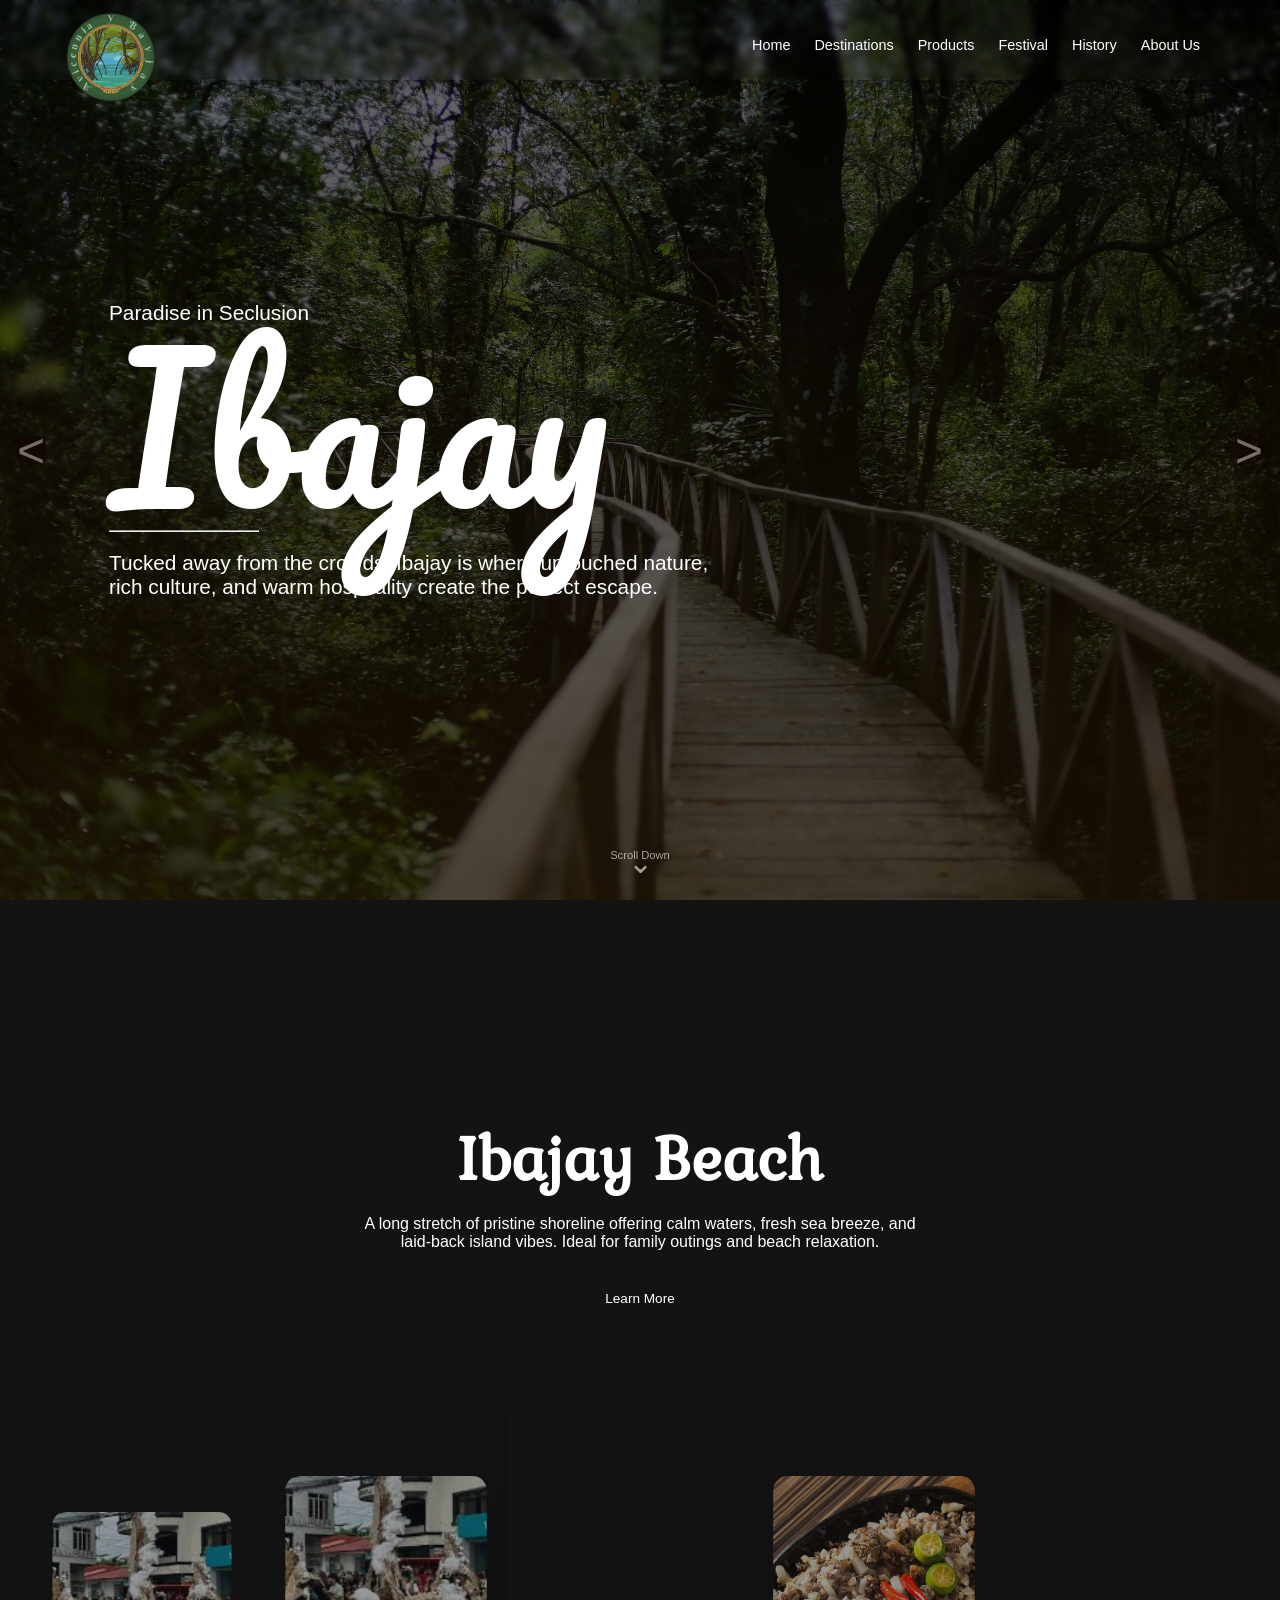
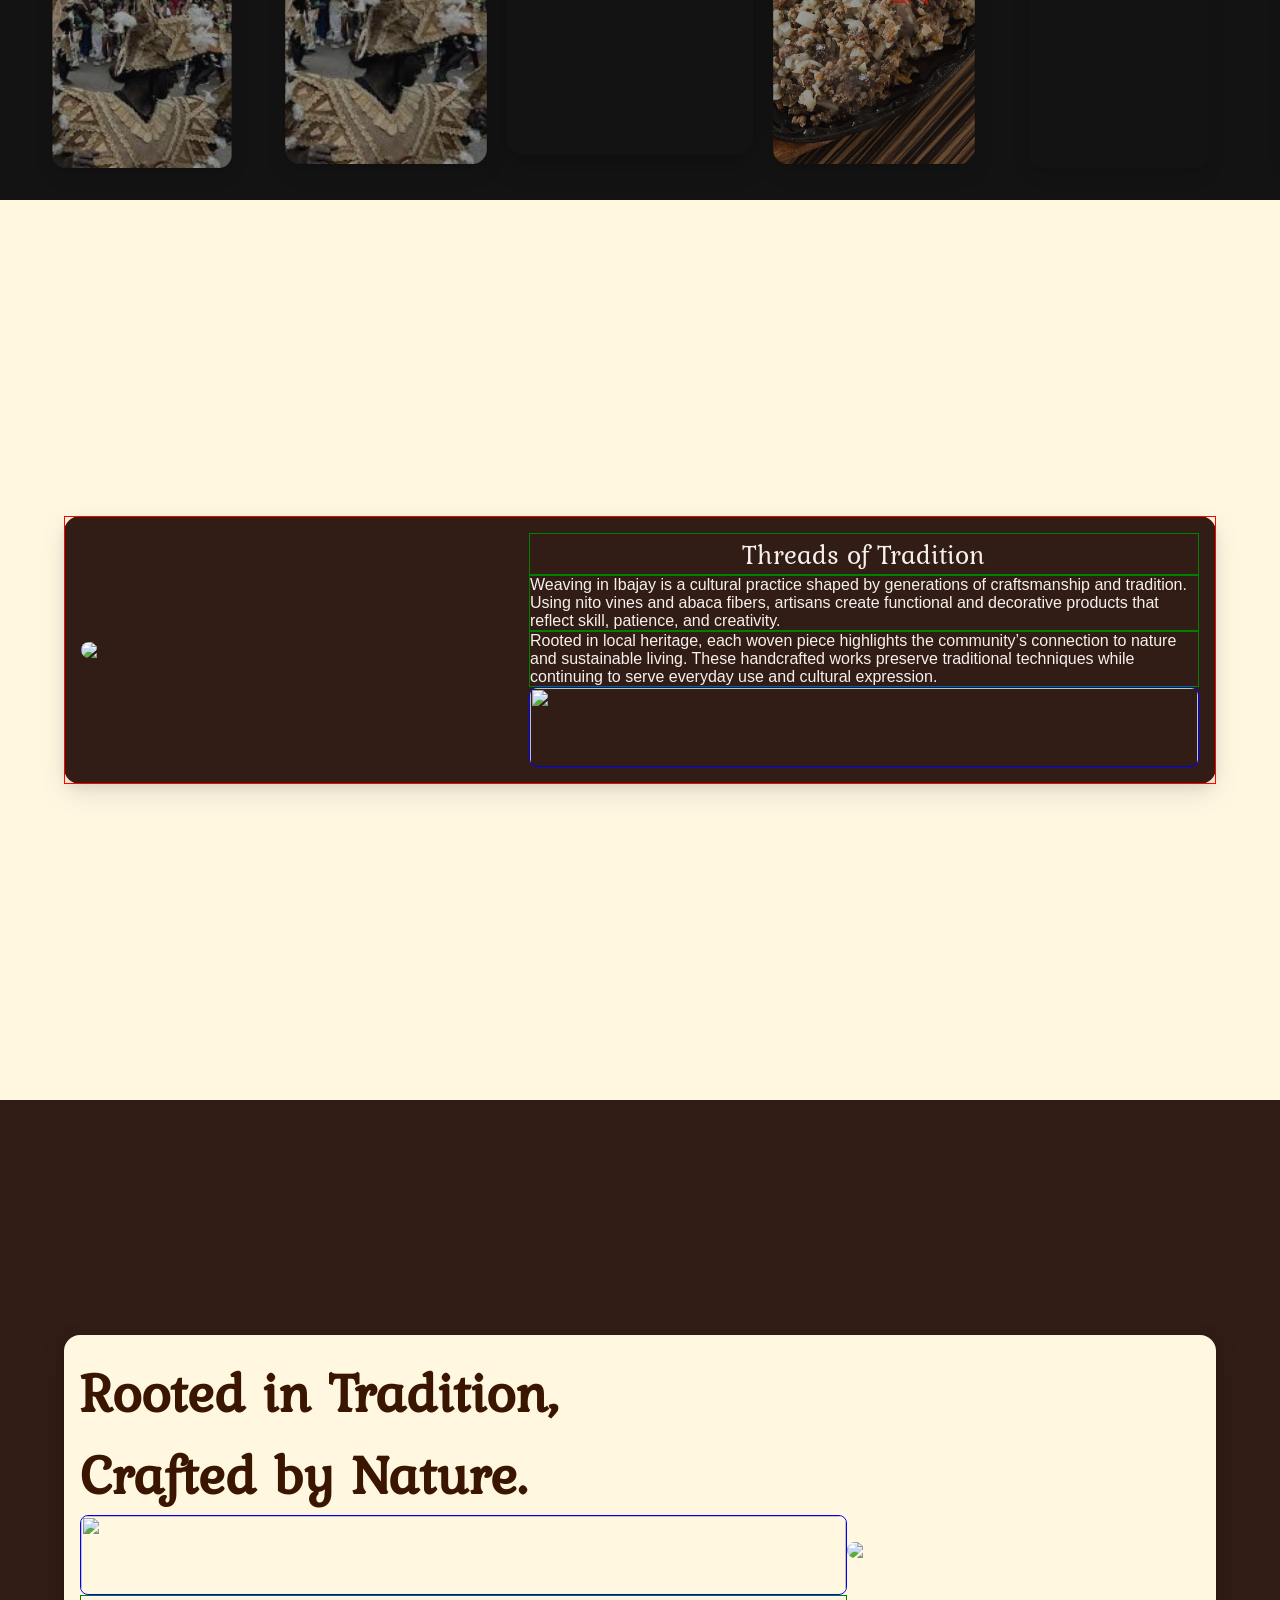
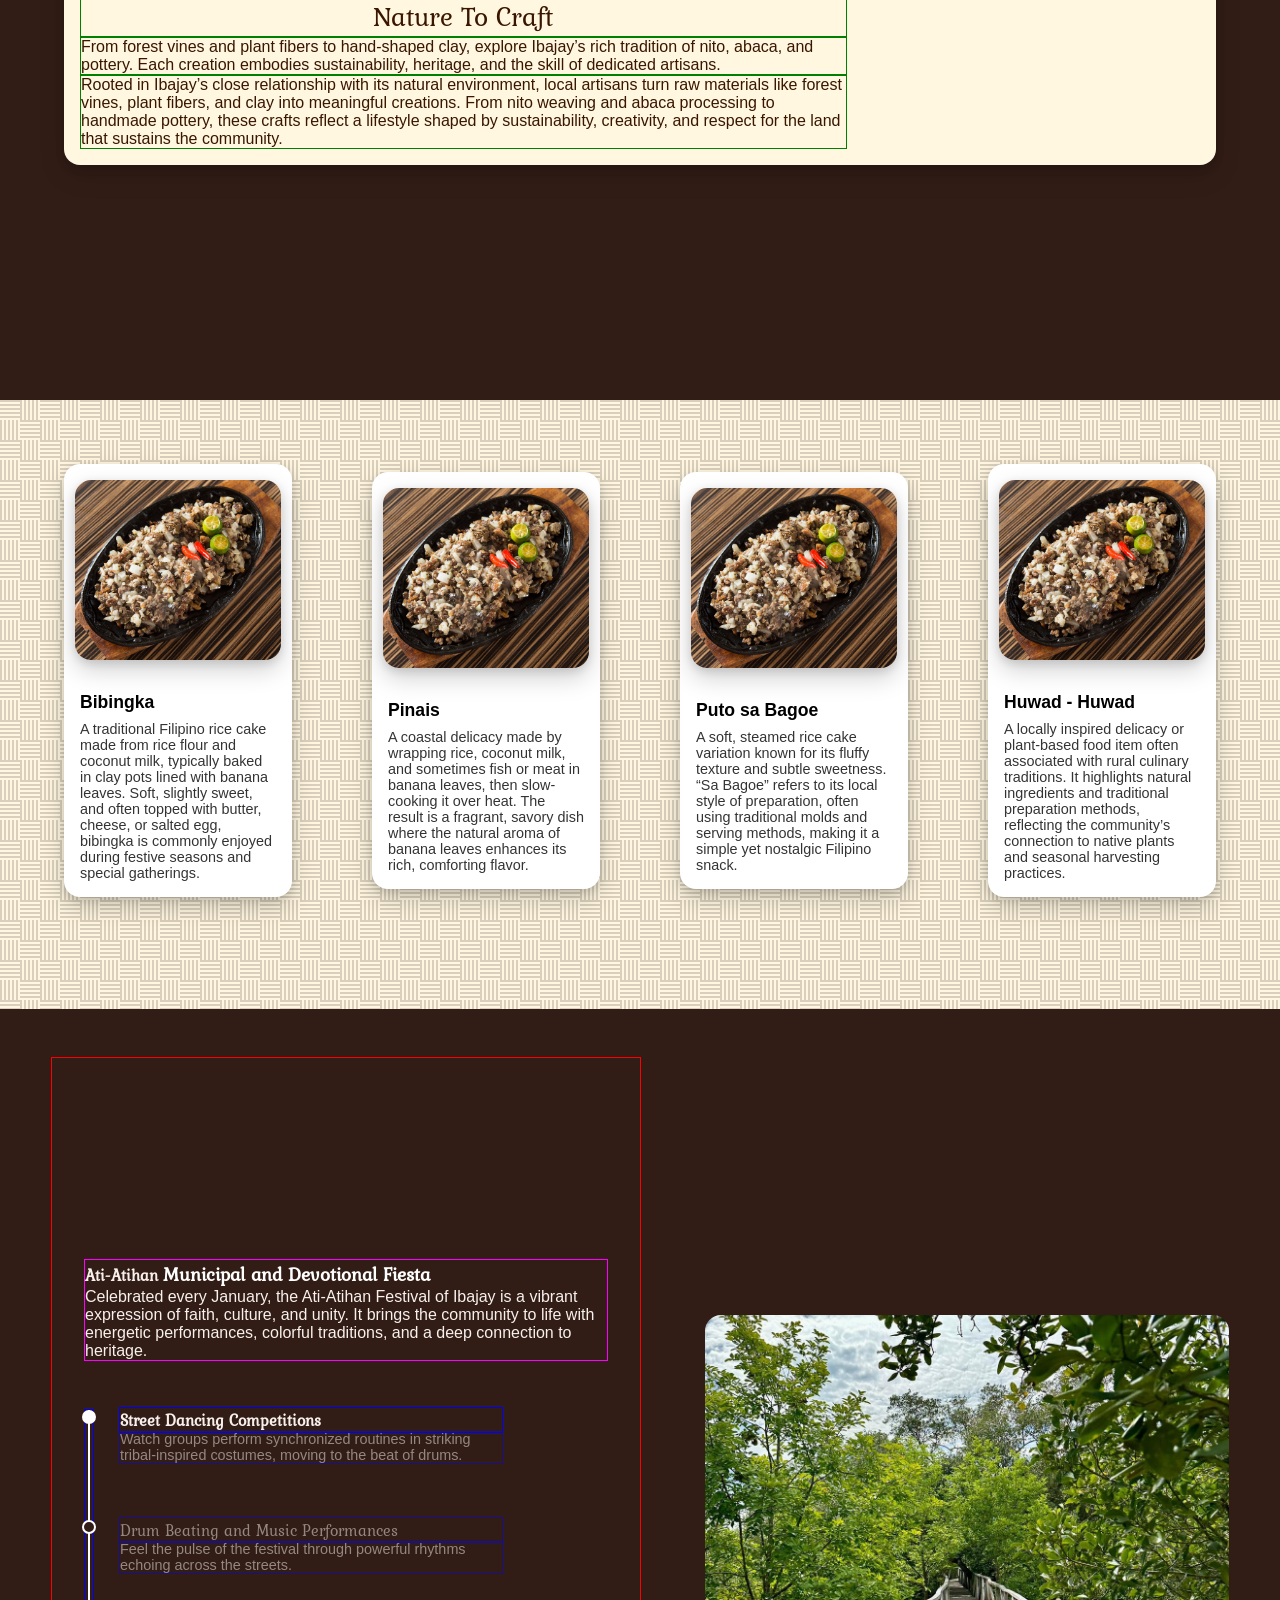
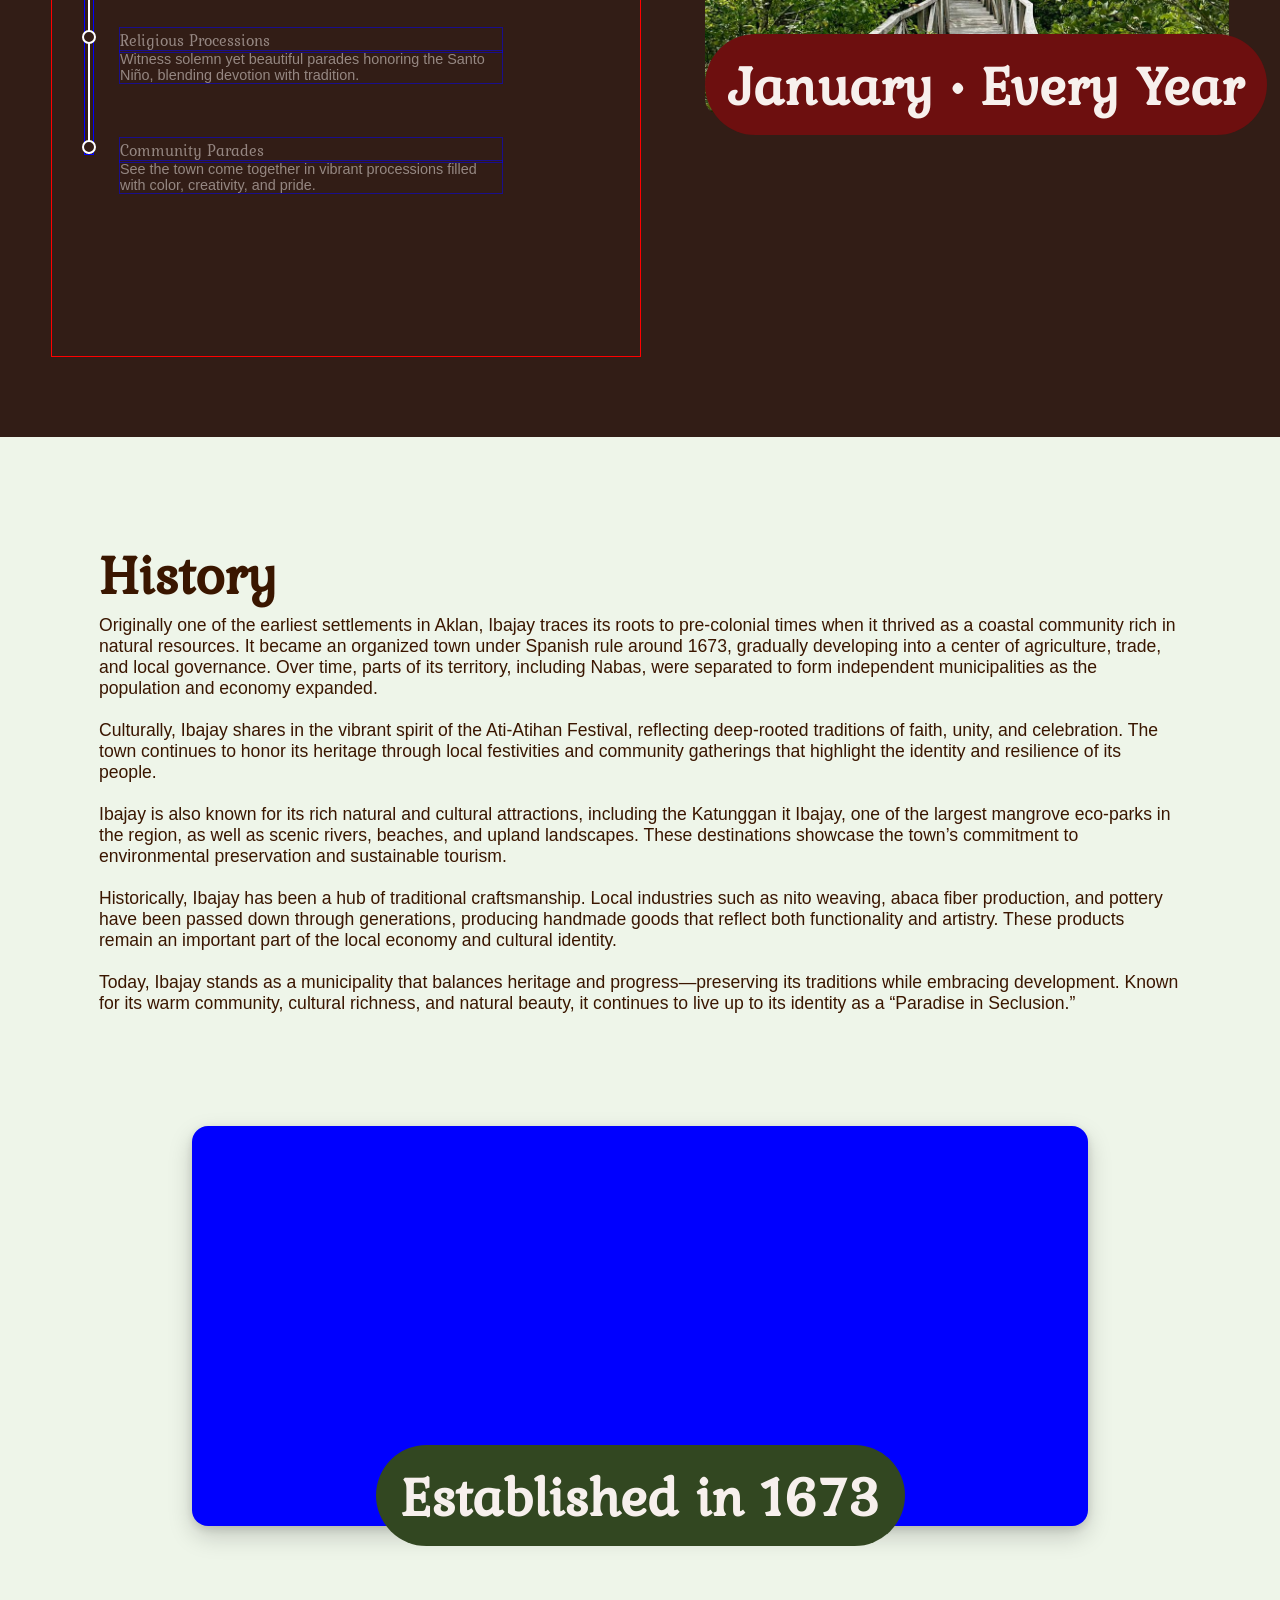
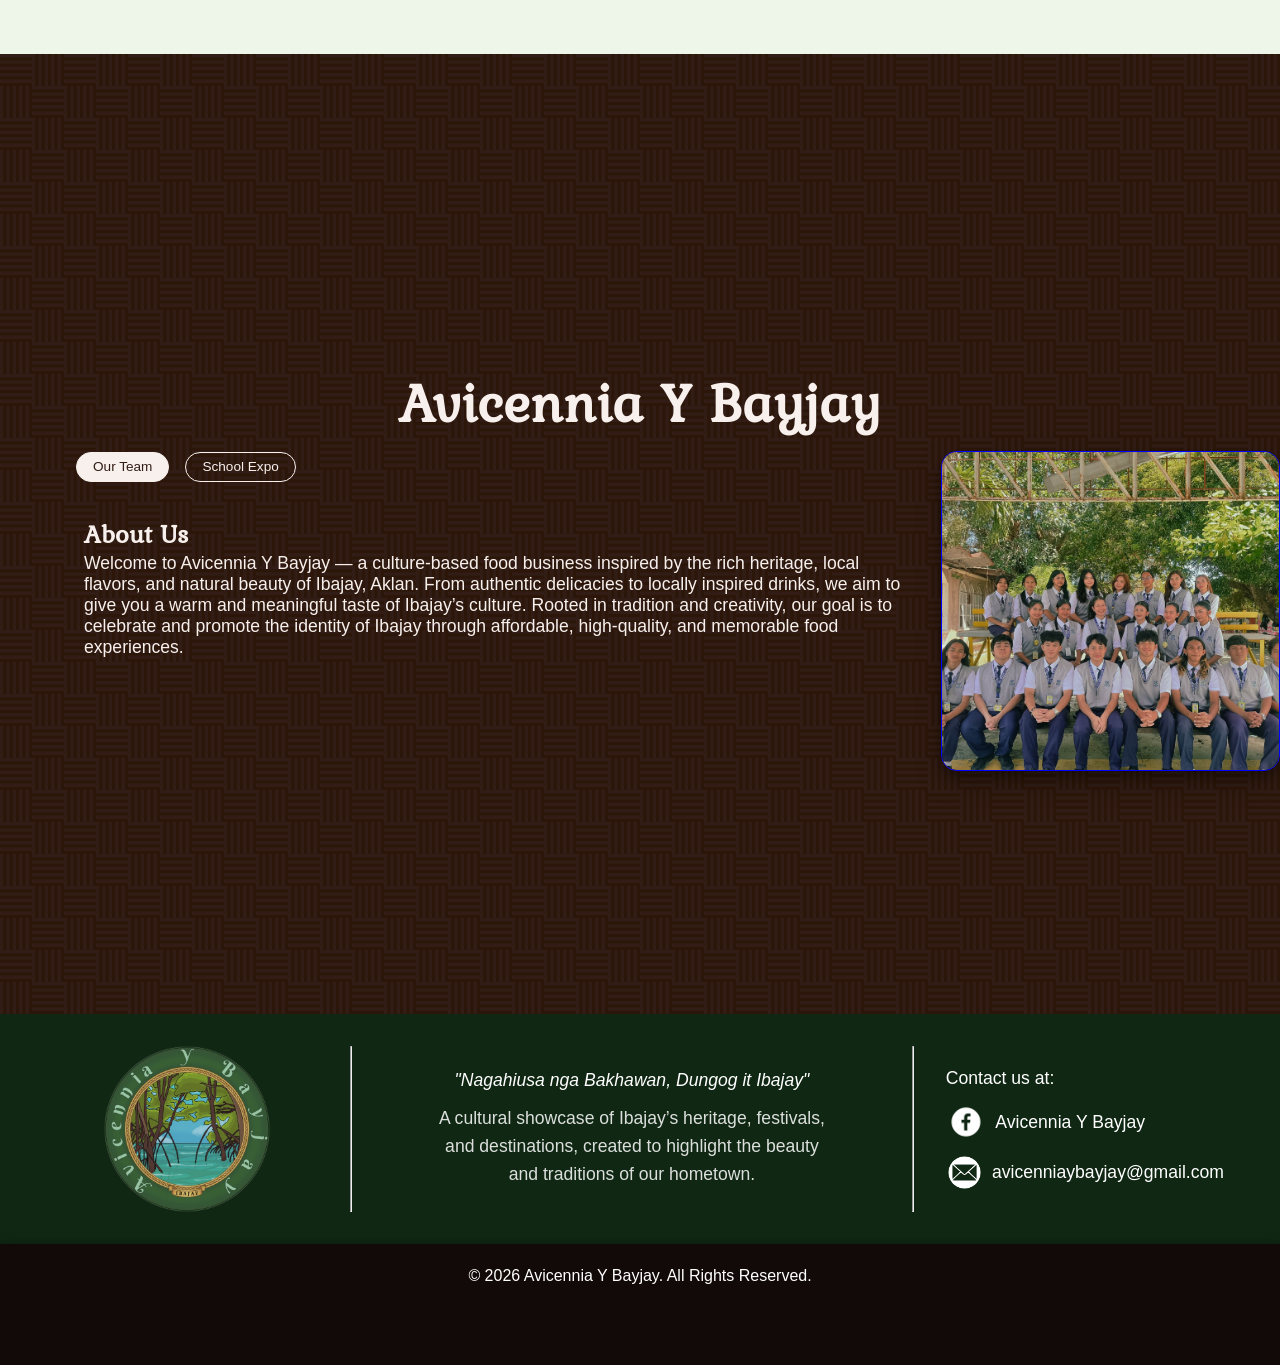
==== commit bce1a279: "Update MainPage.html" ====
--- a/MainPage.html
+++ b/MainPage.html
@@ -107,7 +107,7 @@
                     <ul data-slides>
                         <li class="slide" data-active>    
                             <video loop autoplay muted playsinline>
-                                <source src="Background.mp4" type="video/mp4">
+                                <source src="https://res.cloudinary.com/dltdjydbk/video/upload/v1778331148/Background_gjfiyi.mp4" type="video/mp4">
                             </video></li>
                         <li class="slide"><img src="images/DJI_0203.jpg"></li>
                         <li class="slide"><img src="images/387145350_144651095396296_7959629525284625735_n.jpg"></li>
@@ -548,4 +548,4 @@
     <script src="Splash.js"></script>
     <script src="ImageCards.js"></script>
     </body>
-</html>+</html>
--- a/Navbar.css
+++ b/Navbar.css
@@ -51,7 +51,7 @@
     position: fixed;
     top: 0;
     width: 100%;
-    height: 4.5rem;
+    height: 5rem;
 
     box-shadow: 0 3px 10px rgba(0,0,0,0.4);
     z-index: 999;
@@ -60,7 +60,7 @@
 #logodesk { 
     width: 5.5rem; 
     height: auto; 
-    transform: translate(-15%, 9%); 
+    transform: translate(-15%, 15%); 
     margin-right: 2rem; 
     cursor: pointer; 
 }
@@ -111,7 +111,7 @@
     position: fixed;
     top: 0;
     width: 100%;
-    height: 3.5rem;
+    height: 4rem;
     z-index: 1000;
 
     box-shadow: 0 3px 10px rgba(0,0,0,0.2);
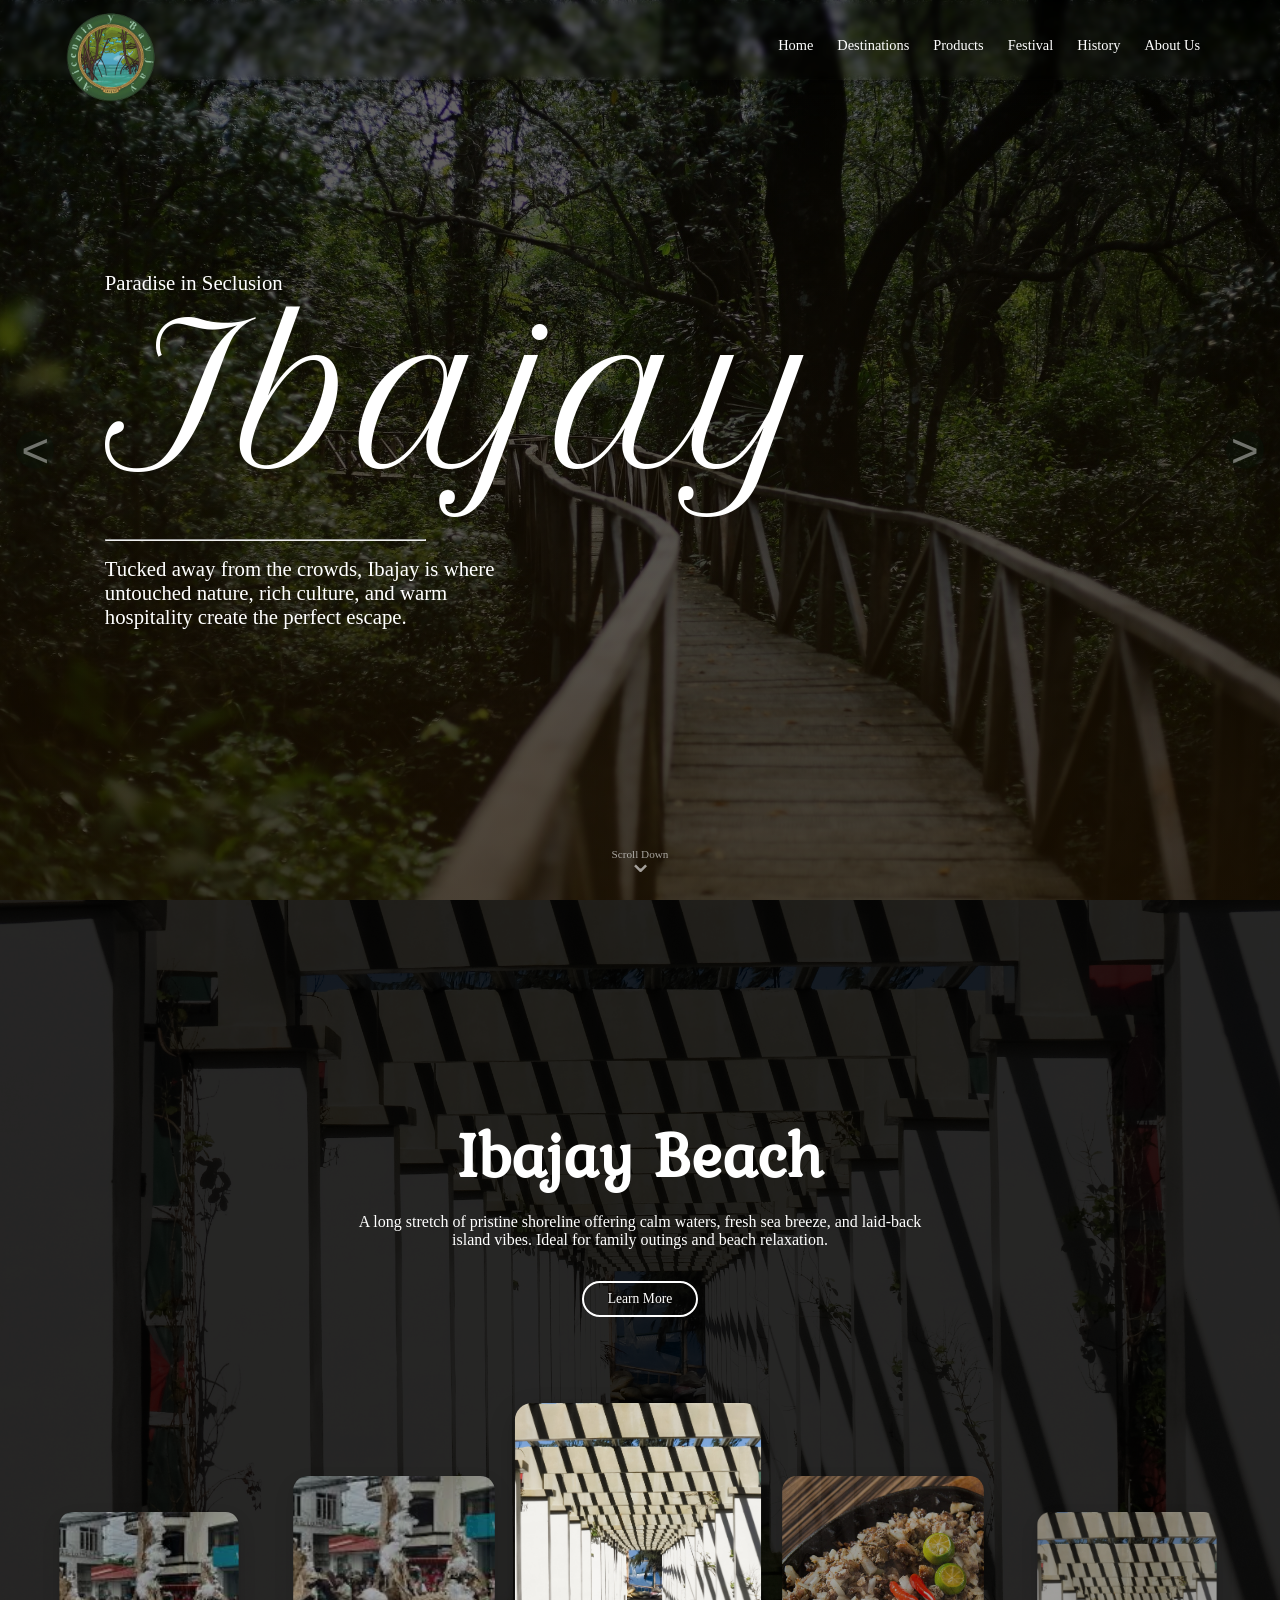
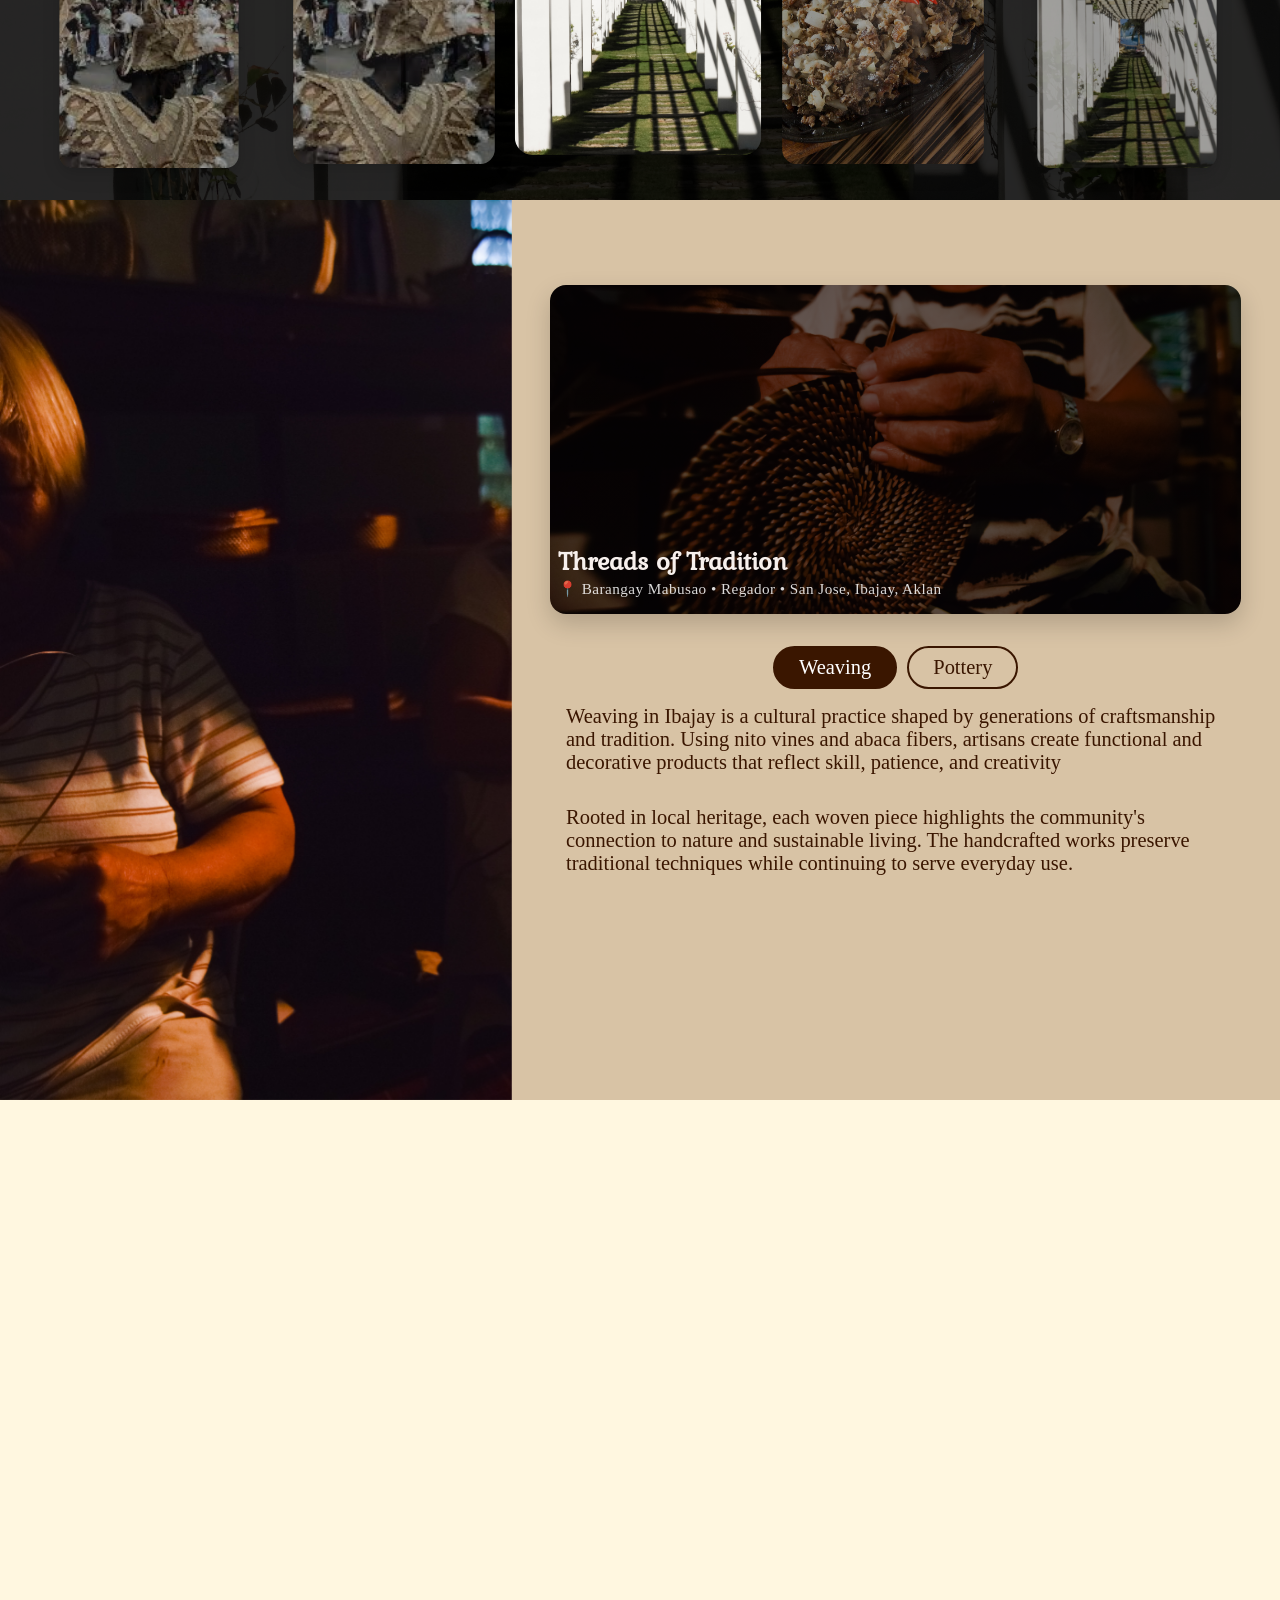
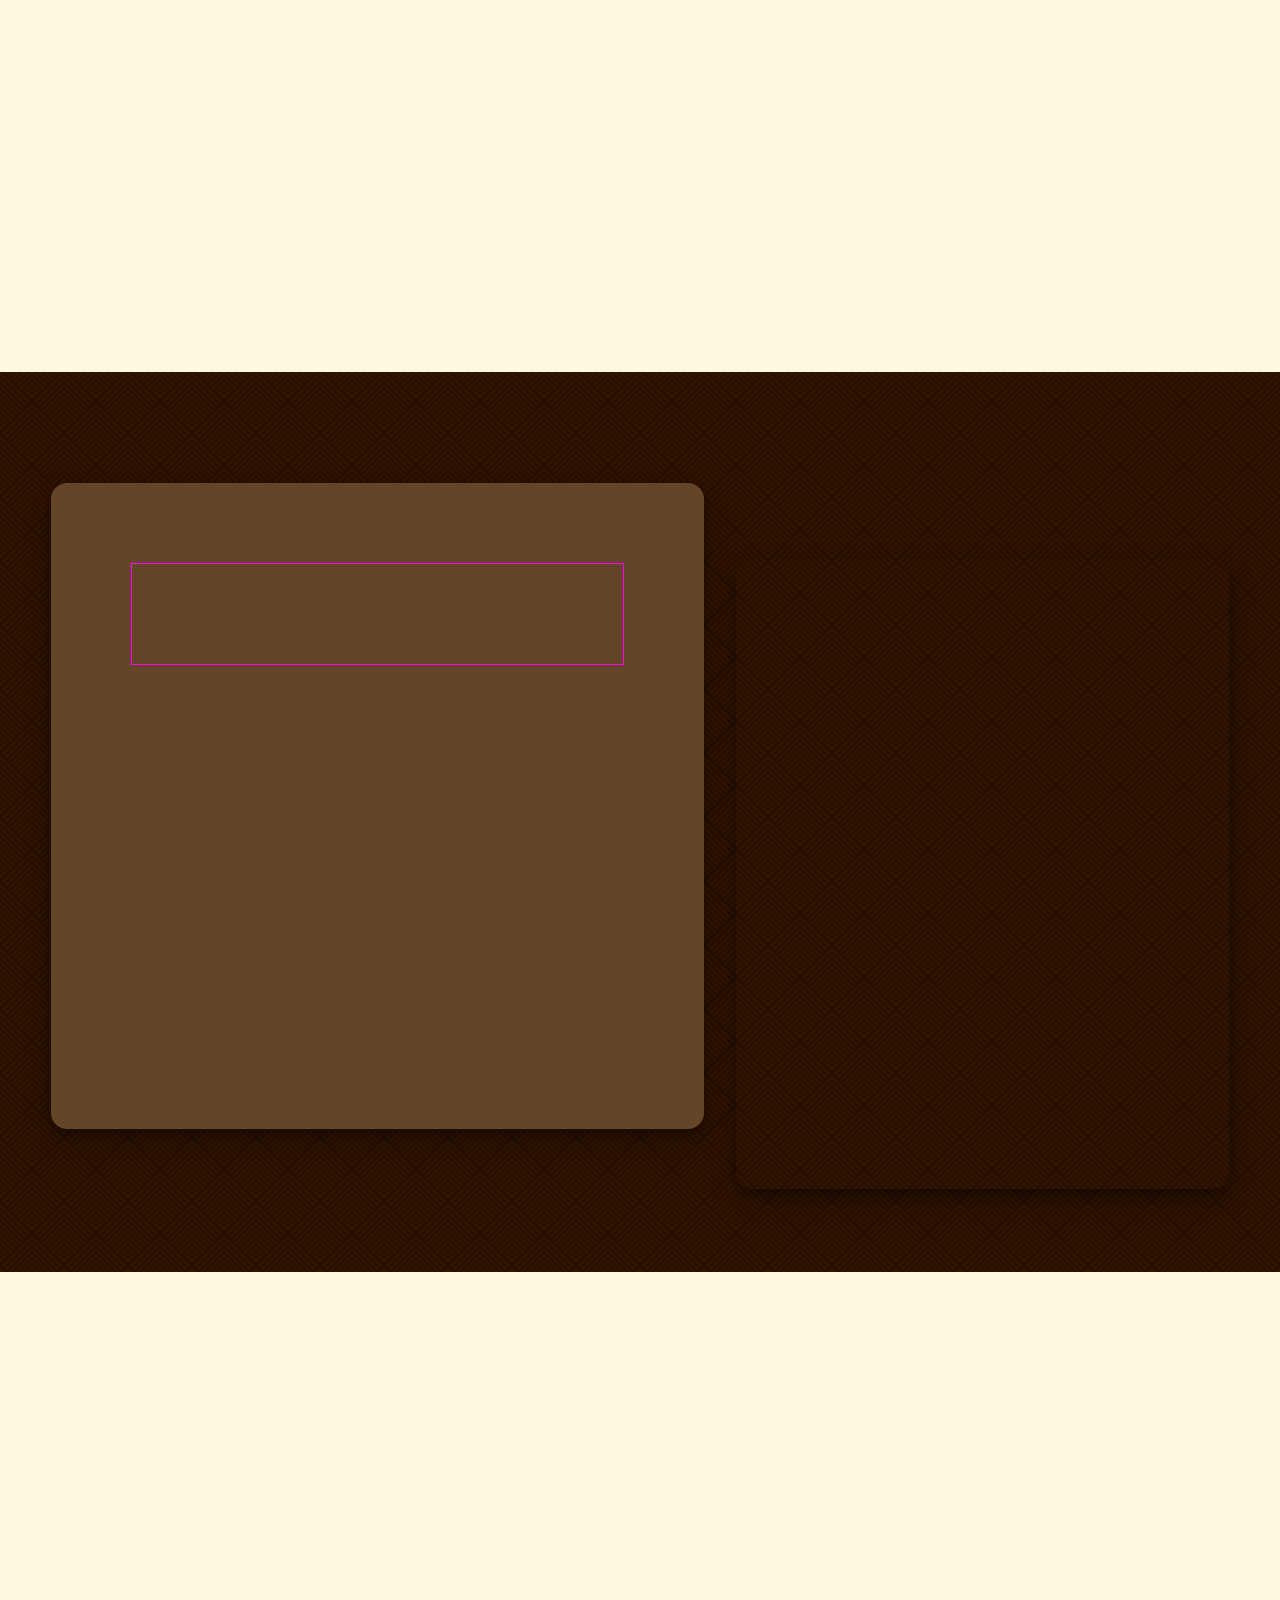
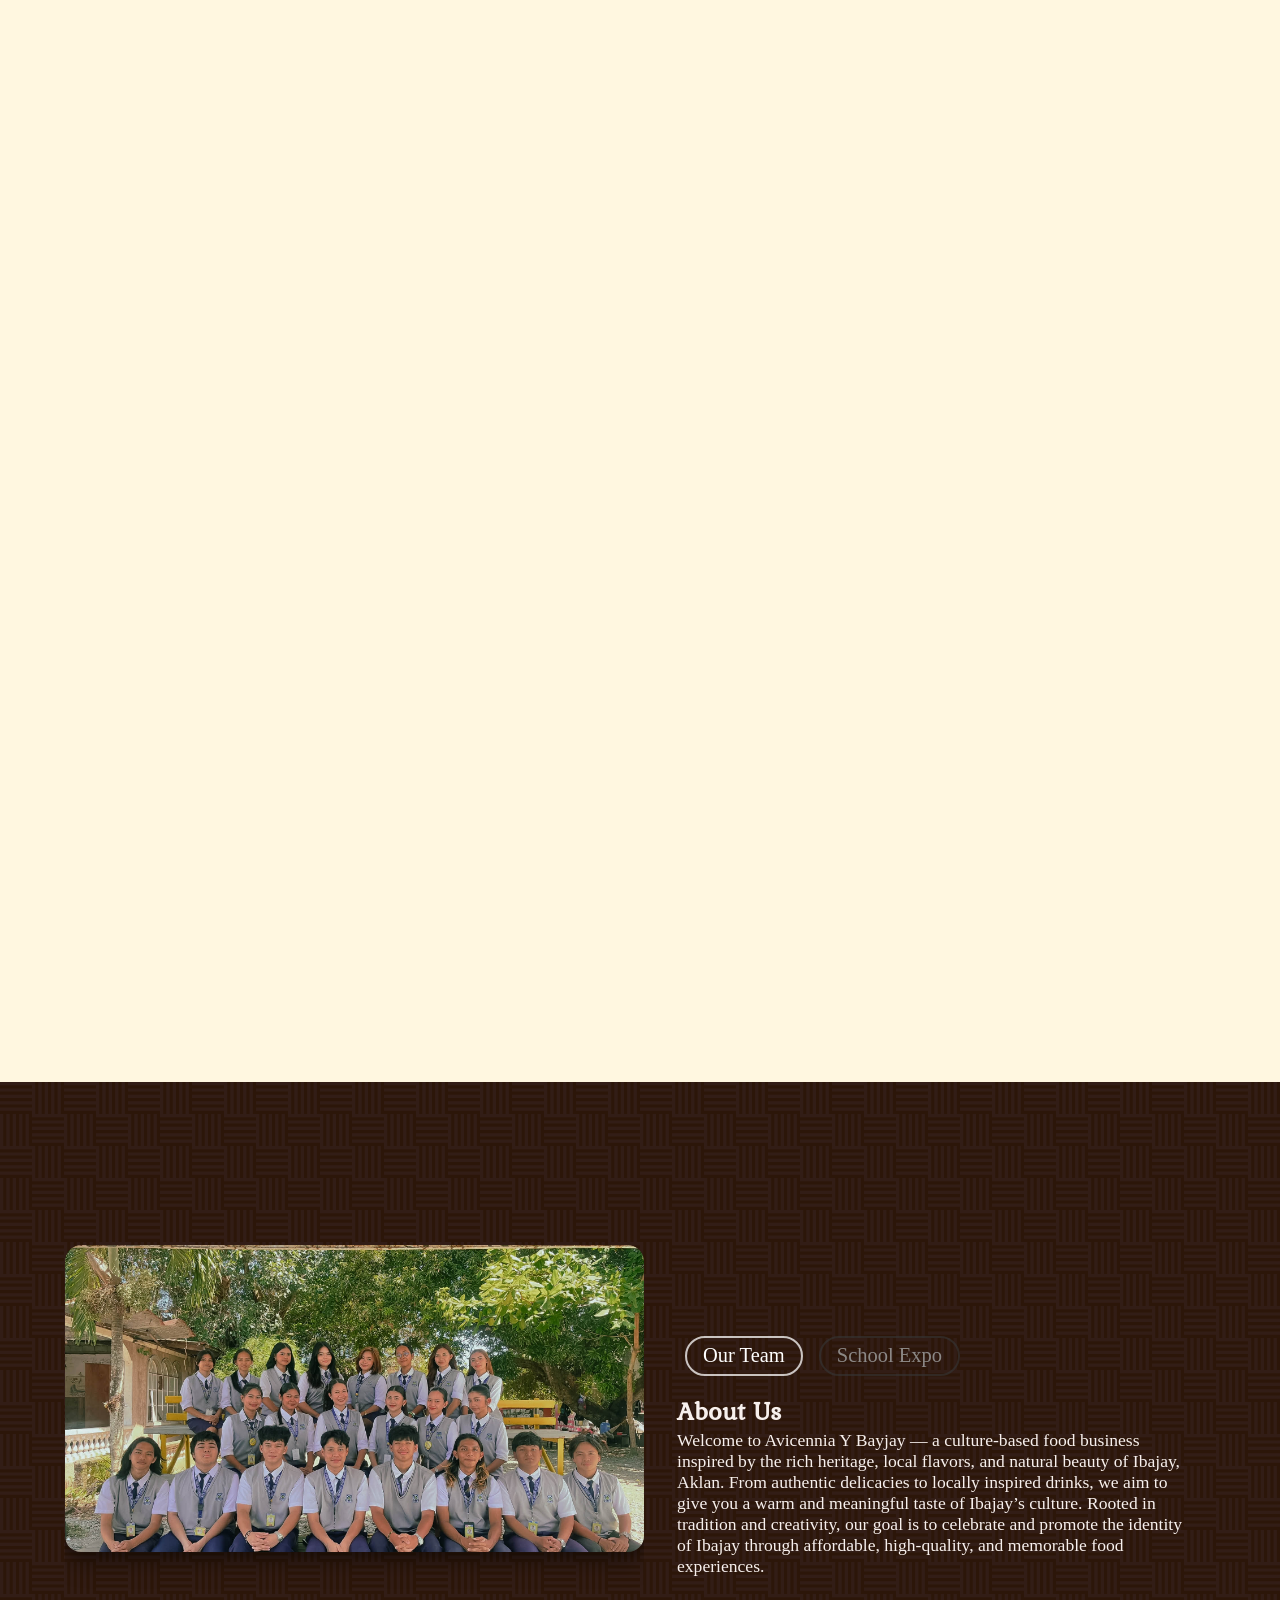
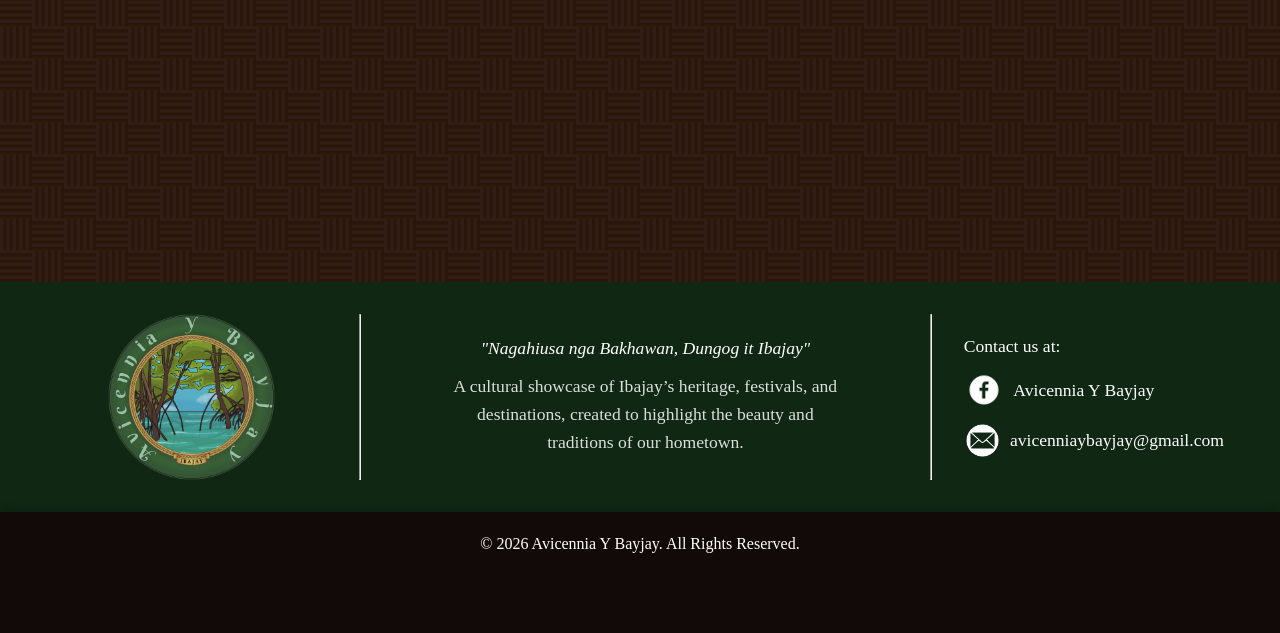
==== commit f88ed635: "Add files via upload" ====
--- a/MainPage.html
+++ b/MainPage.html
@@ -47,10 +47,24 @@
                         <h3 id="DestinationCardLabel">Label</h3>
                         <h1 id="DestinationCardName">Name</h1>
                         <div id="LocationWrapper">
-                            <p>SomeWhere Ibajay</p>
-                            <p>Somethhing away from proper</p>
-                        </div>
-                        <hr/>
+
+                            <div class="locationInfoWrap">
+                            <img class="LocationLogo" src="images/pin.png" alt="Pin"/>
+                                <div class="DTextWrapper">
+                                    <h3>LOCATION</h3>
+                                    <p id="BrgyText">Baranggay pitiw piw wiw wiw</p>
+                                </div>
+                            </div>
+
+                            <div class="locationInfoWrap">
+                            <img class="LocationLogo" src="images/car.png" alt="Car"/>
+                                <div class="DTextWrapper">
+                                    <h3>HOW TO GET THERE</h3>
+                                    <p id="DistanceText">Baranggay pitiw piw wiw wiw</p>
+                                </div>
+                            </div>
+                        </div>
+
                         <p id="CardDescription">Text</p>
                         <a href="#" class="DirectionsBtn">
                             <img src="map.png" alt="">
@@ -107,7 +121,7 @@
                     <ul data-slides>
                         <li class="slide" data-active>    
                             <video loop autoplay muted playsinline>
-                                <source src="https://res.cloudinary.com/dltdjydbk/video/upload/v1778331148/Background_gjfiyi.mp4" type="video/mp4">
+                                <source src="Background.mp4" type="video/mp4">
                             </video></li>
                         <li class="slide"><img src="images/DJI_0203.jpg"></li>
                         <li class="slide"><img src="images/387145350_144651095396296_7959629525284625735_n.jpg"></li>
@@ -153,6 +167,8 @@
                         data-bg="images/DSCN0520.jpg"
                         data-label="BEACH"
                         data-title="Ibajay Beach"
+                        data-brgy="Barangay Bugtong-Bato, Ibajay, Aklan"
+                        data-distance="Located near the Katunggan It Ibajay mangrove forest, allowing visitors to explore both coastal and mangrove ecosystems"
                         data-desc="A long stretch of pristine shoreline offering calm waters, fresh sea breeze, and laid-back island vibes. Ideal for family outings and beach relaxation."
                         data-carddesc="A long stretch of white sand coastline with calm waters and scenic views. It is ideal for swimming, picnics, and family outings. Its peaceful atmosphere makes it a relaxing seaside destination."
                         style="background-image: url('images/DSCN0520.jpg');">
@@ -162,6 +178,8 @@
                         data-bg="ph2.jpg"
                         data-label="NATURAL"
                         data-title="Katunggan It Ibajay"
+                        data-brgy="Barangay Bugtong-Bato, Ibajay, Aklan"
+                        data-distance="Approximately 45 to 60 minutes from Poblacion, Ibajay"
                         data-desc="Step into a living mangrove sanctuary with a scenic wooden boardwalk surrounded by lush forests and wildlife. A must-visit eco-adventure for nature lovers and photographers."
                         data-carddesc="Katunggan It Ibajay is a 44.22-hectare eco-park known for its rich mangrove forest ecosystem and elevated wooden boardwalk. Home to 28 mangrove species, including the rare Avicennia rumphiana, the park also serves as a sanctuary for wildlife and migratory birds. Visitors can enjoy nature walks, birdwatching, and educational eco-tours while learning about environmental conservation."
                         style="background-image: url('ph2.jpg');">
@@ -171,14 +189,18 @@
                         data-bg="ph3.jpg"
                         data-label="WATERFALL"
                         data-title="Sinba-a Falls"
+                        data-brgy="Barangay Bugtong-Bato, Ibajay, Aklan"
+                        data-distance="Approximately 45 to 60 minutes from Poblacion, Ibajay"
                         data-desc="A hidden multi-tiered waterfall surrounded by lush forest. It offers a refreshing nature escape with cool pools and a short trek through scenic trails."
-                        style="background-image: url('images/DSCN0520.jpg');"> <!--duplicates the first three to the right-->
+                        style="background-image: url('images/DSCN0520.jpg');"> 
                     </div>
 
                     <div class="Dcard"
                         data-bg="ph2.jpg"
                         data-label="MOUNTAIN"
                         data-title="Mount Balinsayaw"
+                        data-brgy="Barangay Bugtong-Bato, Ibajay, Aklan"
+                        data-distance="Approximately 45 to 60 minutes from Poblacion, Ibajay"
                         data-desc="A beginner-friendly hiking destination with scenic forest trails and a summit view overlooking Aklan and Antique. Popular for trekking and nature exploration"
                         style="background-image: url('ph2.jpg');">
                     </div>
@@ -187,6 +209,8 @@
                         data-bg="ph3.jpg"
                         data-label="NATURAL"
                         data-title="Ibajay River"
+                        data-brgy="Barangay Bugtong-Bato, Ibajay, Aklan"
+                        data-distance="Approximately 45 to 60 minutes from Poblacion, Ibajay"
                         data-desc="A major river system known for clear waters, rapids, and eco-tourism activities like rafting and kayaking. It also supports local fishing and farming communities."
                         style="background-image: url('ph3.jpg');">
                     </div>
@@ -195,6 +219,8 @@
                         data-bg="ph2.jpg"
                         data-label="NATURAL"
                         data-title="Nablian Cold Spring"
+                        data-brgy="Barangay Bugtong-Bato, Ibajay, Aklan"
+                        data-distance="Approximately 45 to 60 minutes from Poblacion, Ibajay"
                         data-desc="A natural cold spring surrounded by greenery, featuring swimming pools, cottages, and picnic areas. A relaxing family-friendly destination close to town."
                         style="background-image: url('ph2.jpg');">
                     </div>
@@ -203,6 +229,8 @@
                         data-bg="ph3.jpg"
                         data-label="NATURAL"
                         data-title="Campo Verde"
+                        data-brgy="Along the border of the municipalities of Tangalan and Ibajay, Aklan"
+                        data-distance="28 kms west traveling distance from the capital town of Kalibo"
                         data-desc="A highland nature retreat known for its cool climate, pine forests, and trekking trails. A popular destination for camping, hiking, and summer escapes."
                         style="background-image: url('ph3.jpg');">
                     </div>
@@ -210,7 +238,9 @@
                     <div class="Dcard"
                         data-bg="ph2.jpg"
                         data-label="RESORT"
-                        data-title="Gradels Place Beach Resort"
+                        data-brgy="Barangay Bugtong-Bato, Ibajay, Aklan"
+                        data-distance="Located about 1 hour from Poblacion"
+                        data-title="Gradels Place Beach Resort and Hotel"
                         data-desc="A beachfront resort offering cottages, a swimming pool, and relaxing sea views. A quiet getaway perfect for swimming, dining, and sunset experiences."
                         style="background-image: url('ph2.jpg');">
                     </div>
@@ -219,6 +249,8 @@
                         data-bg="ph3.jpg"
                         data-label="HOTEL"
                         data-title="Jamins Hotel"
+                        data-brgy="Barangay Colongcolong, Ibajay, Aklan"
+                        data-distance="Approximately 5 minutes from Poblacion, about 30 minutes from Caticlan Airport, making it accessible for both local and international travelers."
                         data-desc="A modern tropical beachfront hotel featuring an infinity pool, garden setting, café, and event spaces. Conveniently located near town and accessible from the airport, ideal for leisure and events."
                         style="background-image: url('ph3.jpg');">
                     </div>
@@ -227,6 +259,8 @@
                         data-bg="ph2.jpg"
                         data-label="CAFÉ"
                         data-title="Brewmstick Cafe"
+                        data-brgy="Barangay Colong-colong, Ibajay, Aklan"
+                        data-distance="Along the highway in Colong-colong, just 5 to 10 minutes from Poblacion"
                         data-desc="A modern and cozy café known for its signature coffee drinks, pastries, and relaxing ambiance. Popular among locals and tourists as a casual hangout and remote work spot along the highway."
                         style="background-image: url('ph2.jpg');">
                     </div>
@@ -235,6 +269,8 @@
                         data-bg="ph3.jpg"
                         data-label="LANDMARK"
                         data-title="Gavino Solidum Park"
+                        data-brgy="Barangay Poblacion, Ibajay, Aklan"
+                        data-distance="Within walking distance from Poblacion"
                         data-desc="The town’s central public plaza featuring landscaped gardens, open spaces, and event areas. It serves as the main venue for festivals, community gatherings, and daily recreation."
                         style="background-image: url('ph3.jpg');">
                     </div>
@@ -243,6 +279,8 @@
                         data-bg="ph2.jpg"
                         data-label="HERITAGE"
                         data-title="Santo Niño de Ibajay Parish"
+                        data-brgy="Barangay Poblacion, Ibajay, Aklan"
+                        data-distance="Located in the town center, it is easily accessible from Poblacion"
                         data-desc="A historic Catholic church and spiritual landmark known for its devotion to Santo Niño. It plays a central role in religious celebrations and cultural traditions in Ibajay."
                         style="background-image: url('ph2.jpg');">
                     </div>
@@ -251,6 +289,8 @@
                         data-bg="ph3.jpg"
                         data-label="HERITAGE"
                         data-title="Parish of St. Peter the Apostle"
+                        data-brgy="Barangay Poblacion, Ibajay, Aklan"
+                        data-distance="Located in the town center, it is easily accessible from Poblacion"
                         data-desc="A well-known church featuring stained-glass windows and a prominent bell tower. It serves as a major place of worship and community activities in the town center."
                         style="background-image: url('ph3.jpg');">
                     </div>
@@ -259,21 +299,28 @@
                         data-bg="ph2.jpg"
                         data-label="NATURAL"
                         data-title="Nawidwid Falls"
+                        data-brgy="Barangay Bugtong-Bato, Ibajay, Aklan"
+                        data-distance="Approximately 45 to 60 minutes from Poblacion, Ibajay"
                         data-desc="A tall and secluded waterfall surrounded by dense greenery. A great spot for adventure seekers, photography, and nature swimming after a forest hike."
                         style="background-image: url('ph2.jpg');">
                     </div>
 
                     <div class="Dcard"
                         data-bg="ph3.jpg"
-                        data-label="NATURAL"
+                        data-label="HOTEL"
                         data-title="L and C Housetel"
+                        data-brgy="Barangay Bugtong-Bato, Ibajay, Aklan"
+                        data-distance="Approximately 45 to 60 minutes from Poblacion, Ibajay"
                         data-desc="A budget-friendly accommodation in the town center offering comfortable rooms and easy access to markets, churches, and municipal areas."
                         style="background-image: url('ph3.jpg');">
                     </div>
 
                     <div class="Dcard"
                         data-bg="ph3.jpg"
+                        data-label="VENUE"
                         data-title="Satoriya"
+                        data-brgy="Barangay Sitio Pangpang, Laguinbanua, Ibajay, Aklan"
+                        data-distance="Approximately 5 to 10 minutes from Poblacion, Ibajay"
                         data-desc="A peaceful nature retreat and events venue surrounded by greenery. Ideal for weddings, gatherings, and private relaxation away from the town center."
                         style="background-image: url('ph3.jpg');">
                     </div>
@@ -281,42 +328,36 @@
             </div>
 
         </div>
-
+        
         <!--PRODUCTS-->
         <div class="Weaving" id="Products">
+
+            <img id="productImg" src="images/Weaving1.jpg" class="SideImg reveal">
+
             <div id="WContentBox" class="Contentbox">
-                 <div class="ContentGrid" id="Test">
-                    <img src="images/Weaving1.jpg" class="SideImg reveal">
-                    <div class="CVerticalWrapper">
-                        <div class="ItemContainer" id="WText">
-                            <p id="ProductHeader" class="reveal">Threads of Tradition</p>
-                            <p class="reveal">Weaving in Ibajay is a cultural practice shaped by generations of craftsmanship and tradition. Using nito vines and abaca fibers, artisans create functional and decorative products that reflect skill, patience, and creativity.</p>
-                            <p class="reveal">Rooted in local heritage, each woven piece highlights the community’s connection to nature and sustainable living. These handcrafted works preserve traditional techniques while continuing to serve everyday use and cultural expression.</p>
-                            <img src="images/Weaving2.jpg" class="SmallImg reveal">
-                        </div>  
-                    </div>
-                </div>
-            </div>
-        </div>
-
-        <div class="Pottery">
-            <div id="PContentBox" class="Contentbox">
-                <div class="ContentGrid">                    
-                    <div class="CVerticalWrapper reveal">
-                        <div class="ItemContainer" id="PText">
-                            <h1>Rooted in Tradition,</h1>
-                            <h1>Crafted by Nature.</h1>
-                            <img src="Images/Pottery1.jpg" class="SmallImg reveal">
-                            <p id="ProductHeader" class="reveal">Nature To Craft</p>
-                            <p class="reveal">From forest vines and plant fibers to hand-shaped clay, explore Ibajay’s rich tradition of nito, abaca, and pottery. Each creation embodies sustainability, heritage, and the skill of dedicated artisans.</p>
-                            <p class="reveal">Rooted in Ibajay’s close relationship with its natural environment, local artisans turn raw materials like forest vines, plant fibers, and clay into meaningful creations. From nito weaving and abaca processing to handmade pottery, these crafts reflect a lifestyle shaped by sustainability, creativity, and respect for the land that sustains the community.</p>
-                        </div>
-                    </div>
-                    <img src="images/Pottery2.jpg" class="SideImg reveal">
-                </div>
-            </div>
-        </div>
-
+                <div class="CVerticalWrapper">
+                    <div class="ItemContainer" id="WText">
+
+                        <div class="SmallImg reveal" id="HeaderIMG">
+                            <div id="HeaderVertWrap">
+                                <h1 id="productTitle">Threads of Tradition</h1>
+                                <p id="productSubTitle">📍 Barangay Mabusao • Regador • San Jose, Ibajay, Aklan</p>
+                            </div>
+                        </div>
+
+                        <div class="TabButtons reveal">
+                            <button onclick="moveLeft()" class="TabButton active" data-tab="weaving">Weaving</button>
+                            <button onclick="moveRight()" class="TabButton" data-tab="pottery">Pottery</button>
+                        </div>
+                        <div id="TextContent">
+                            <p id="productText1" class="reveal">Weaving in Ibajay is a cultural practice shaped by generations of craftsmanship and tradition. Using nito vines and abaca fibers, artisans create functional and decorative products that reflect skill, patience, and creativity</p>
+                            <p id="productText2" class="reveal">Rooted in local heritage, each woven piece highlights the community's connection to nature and sustainable living. The handcrafted works preserve traditional techniques while continuing to serve everyday use.</p>
+                        </div>
+                    </div>  
+                </div>
+            </div>
+
+        </div>
 
         <div class="Products">
 
@@ -391,12 +432,12 @@
                 <div class="Timeline reveal">
 
                     <div class="Step active" data-index="0">
-                        <span class="StepDesc">Street Dancing Competitions</span>
+                        <span class="StepDesc">Street Dancing (Sadsad)</span>
                         <p class="StepDescText">Watch groups perform synchronized routines in striking tribal-inspired costumes, moving to the beat of drums.</p>
                     </div>
 
                     <div class="Step" data-index="1">
-                        <span class="StepDesc">Drum Beating and Music Performances</span>
+                        <span class="StepDesc">Drum/Music Performances</span>
                         <p class="StepDescText">Feel the pulse of the festival through powerful rhythms echoing across the streets.</p>
                     </div>
 
@@ -415,7 +456,7 @@
             </div>
                 <div class="FestivalImage reveal" id="festImage">            
                     <div class="label reveal">
-                        <h1>January • Every Year</h1>
+                        <p>January • Every Year</p>
                     </div>
                 </div>
 
@@ -426,8 +467,6 @@
         <div class="History" id="History">
 
             <div class="HistoryWrapper">
-
-             <div class="HistoryContent">
 
                 <div class="HistoryText reveal">
                     <h1 id="histTitle">History</h1>
@@ -443,13 +482,11 @@
                     Today, Ibajay stands as a municipality that balances heritage and progress—preserving its traditions while embracing development. Known for its warm community, cultural richness, and natural beauty, it continues to live up to its identity as a “Paradise in Seclusion.”</p>
                 </div>
 
-            </div>
-
-            <div class="HistoryImage reveal" id="histImage">            
-                <div class="HistoryLabel reveal">
-                    <h1>Established in 1673</h1>
-                </div>
-            </div>
+                <div class="HistoryImage reveal" id="histImage">            
+                    <div class="HistoryLabel reveal">
+                        <p>Established in 1673</p>
+                    </div>
+                </div>
 
             </div>
         </div>
@@ -464,8 +501,8 @@
 
                 <div id="AboutUsGridWrapper">
                     <div class="AboutTabs reveal">
-                        <button class="tab active " data-tab="team">Our Team</button>
-                        <button class="tab" data-tab="expo">School Expo</button>
+                        <p class="tab active" data-tab="team">Our Team</p>
+                        <p class="tab" data-tab="expo">School Expo</p>
                     </div>
 
                     <div class="AboutContent">
@@ -548,4 +585,4 @@
     <script src="Splash.js"></script>
     <script src="ImageCards.js"></script>
     </body>
-</html>
+</html>
--- a/Navbar.css
+++ b/Navbar.css
@@ -119,7 +119,7 @@
 
 #logo {
     position: absolute;
-    left: 6.5%;
+    left: 5.5%;
     top: 50%;
     transform: translateY(-30%);
     width: 4rem;
--- a/Content.css
+++ b/Content.css
@@ -61,7 +61,7 @@
 body {
     overflow-x: hidden;
 
-    font-family: var(--main-font);
+    font-family:'Times New Roman', Times, serif;
     font-weight: 100;
     font-style: normal;
 }
@@ -88,7 +88,7 @@
     flex-direction: column;
     justify-content: center;
 
-    padding: 45px;
+    padding: 45px 2.55rem;
     color: white;
 
     pointer-events: none;
@@ -103,9 +103,9 @@
 }
 
 #HeroText hr {
-    width: clamp(100px, 50%, 150px);
+    width: clamp(100px, 30%, 350px);
     margin-top: 0.5rem;
-    margin-bottom: 1.2rem;
+    margin-bottom: 0.5rem;
 }
 
 #HeroText h1 {
@@ -128,11 +128,11 @@
 }
 
 #HeroText p{
-    font-size: clamp(0.9rem, 0.4vw, 0.7rem);
+    font-size: clamp(0.9rem, 0.6vw, 1rem);
     font-weight: 100;
     font-style: normal; 
     
-    width: clamp(160px, 60%, 600px);
+    width: clamp(10px, 60%, 400px);
 }
 
 .HomepageBG {
@@ -157,7 +157,7 @@
 }
 
 .History {
-    background-color: #EEF5E9;
+    background-color: #FFF7E0;
     color: var(--TextColorDark);
 
     width: 100%;
@@ -173,14 +173,6 @@
 
     display: flex;
     flex-direction: column;
-    gap: 3rem;
-}
-
-.HistoryContent {
-    flex: 1;
-    display: flex;
-    flex-direction: column;
-    padding: 3rem;
     gap: 2rem;
 }
 
@@ -188,8 +180,12 @@
     flex: 1;
 }
 
+#histTitle {
+    padding-bottom: 0.5rem;
+}
+
 .HistoryImage {
-    width: clamp(250px, 70vw, 1000px);
+    width: 100%;
     margin: 1rem auto 5rem auto;
     height: 400px; 
 
@@ -197,7 +193,7 @@
 
     background-size: cover;
     background-position: center;
-    background-color: blue;
+    background-image: url(images/TestIMG2.jpg);
     box-shadow: 
     0 3px 10px rgba(0, 0, 0, 0.12),
     0 10px 25px rgba(0, 0, 0, 0.18);
@@ -222,14 +218,15 @@
     justify-content: center;
     align-items: center;
     color: var(--TextColorLight);
-    padding: 0.6rem 1.5rem;
-
-    border-radius: 999px;
+        
+    padding: 0.6rem 0.8rem;
+    font-size: clamp(1.1rem, 2vw, 2rem);
+
+    border-radius: 1rem;
 
     background: #324721;
 
     font-family: var(--header-font);
-    font-size: 0.75rem;
 
     z-index: 10;
 }
@@ -256,6 +253,8 @@
     animation: bounce 1.5s infinite;
     cursor: pointer;
     z-index: 100;
+
+    transition: opacity 0.3s ease-in-out;
 }
 
 .ScrollDown .arrow {
@@ -266,6 +265,17 @@
     font-size: clamp(0.7rem, 1.5vw, 0.7rem);
     margin: -1rem;
 }
+
+.ScrollDown:hover {
+    color: white;
+    opacity: 1;
+}
+
+.ScrollDown:active {
+    color: white;
+    opacity: 1;
+}
+
 
 /*RENDERING*/
 .reveal {
@@ -312,6 +322,14 @@
         font-size: 1.3rem;
     }
 
+    #HeroText h1 {
+        margin-bottom: 3rem;
+    }
+
+    #HeroText hr {
+        margin-bottom: 1rem;
+    }
+
     body {
         font-size: 1.1rem;
     }
@@ -319,24 +337,20 @@
     h1 {
         font-size: 3.5rem;
     }
+
+    .History {
+        padding: 5rem 0;
+    }
+
+    .HistoryImage {
+        width: 80%;
+        height: 600px; 
+
+        background-position: 50% 20%;
+    }
 }
 
 @media (min-width: 900px) {
-    .FestivalWrapper {
-        flex-direction:row-reverse;
-        align-items: center;
-        gap: 4rem;
-    }
-
-    .FestivalContent {
-        flex: 1;
-    }
-
-    .FestivalImage {
-        flex: 1;
-        max-width: 650px;
-    }
-
 
 }
 
--- a/Carousels.css
+++ b/Carousels.css
@@ -66,8 +66,8 @@
     top: 50%;
     transform: translateY(-50%);
 
-    width: 30px;
-    height: 30px;
+    width: clamp(25px, 3vw, 50px);
+    height: clamp(25px, 3vw, 50px);
 
     display: flex;
     align-items: center;
@@ -76,9 +76,9 @@
     border: none;
     border-radius: 50%;
 
-    background-color: rgba(27, 0, 0, 0.39);
+    background-color: rgba(8, 22, 11, 0.39);
     color: rgba(255, 255, 255, 0.411);
-    font-size: 1rem;
+    font-size: clamp(1rem, 1.5vw, 2rem);
     font-weight: bolder;
 
     cursor: pointer;
@@ -88,7 +88,7 @@
 
 .carousel-button:hover{
     color: white;
-    background-color: rgba(129, 3, 3, 0.74);
+    background-color: rgba(15, 39, 19, 0.74);
 }
 
 .carousel-button.prev {
--- a/ProductsContent.css
+++ b/ProductsContent.css
@@ -5,91 +5,96 @@
 }
 
 .Weaving {
-    background-color: var(--ContentBG);
-    height: fit-content;
-    min-height: 100vh;
-    padding: 1rem 0 1rem 0;
-    display: flex;
-    align-items: center;
-    justify-content: center;
-}
-
-#WContentBox {
-    background-color: var(--Primary-Color);
-    box-shadow: 
-    0 3px 10px rgba(117, 117, 117, 0.12),
-    0 10px 25px rgba(117, 117, 117, 0.18);
-}
-
-.Pottery {
-    background-color: var(--Primary-Color);
-    height: fit-content;
-    min-height: 100vh;
-    padding: 1rem 0 1rem 0;
-    display: flex;
-    align-items: center;
-    justify-content: center;
-}
-
-#PContentBox {
-    background-color: var(--ContentBG);
-    box-shadow: 
-    0 3px 10px rgba(0, 0, 0, 0.12),
-    0 10px 25px rgba(0, 0, 0, 0.18);
+    background-color: #D8C3A5;
+    width: 100%;
+    height: 100vh;
+    display: flex;
+    flex-direction: column;
+    align-items: center;
+    justify-content: space-between;
+    box-sizing: border-box;
+    box-shadow:
+    0 25px 60px rgba(0, 0, 0, 0.35),
+    0 10px 25px rgba(80, 55, 35, 0.25),
+    -15px 0 30px -10px rgba(80, 55, 35, 0.25),
+    15px 0 30px -10px rgba(80, 55, 35, 0.25);
 }
 
 .SideImg {
-    height: clamp(8rem, 15vw, 14rem);
+    height: 30%;
     width: 100%;
     object-fit: cover;
     display: block;
-
-    border-radius: 0.5rem;
+    margin: 0;
+    padding: 0;
 }
 
 .ItemContainer p {
-    border: 1px solid green;
+    padding: 1rem;
 }
 
 .SmallImg {
-    height: 5rem;
-    width: 100%;
-    object-fit: cover;
-    display: block;
-    border: 1px solid blue;
-    border-radius: 0.5rem;
+    width: 90%;
+    height: 40%;
+    border-radius: 1rem;
+    margin: 1rem;
+    background-image:
+        linear-gradient(rgba(0,0,0,0.6), rgba(0,0,0,0.6)),
+            url(images/Weaving2.jpg);
+    background-size: cover;
+    background-position: center;
+    background-repeat: no-repeat;
+    margin: 0 auto;
+    display: flex;
+    align-items: flex-end;
+
+    position: relative;
+    z-index: 10;
+
+    box-shadow:
+    0 10px 25px rgba(0,0,0,0.18);
+}
+
+#HeaderVertWrap {
+    display: flex;
+    flex-direction: column;
+    gap: -5rem;
+    margin: 1rem 0.5rem;
+}
+
+#TextContent {
+    width: 100%;
+    height: 100%;
 }
 
 .ItemContainer {
-    width: 100%;
-}
-
-.ContentGrid {
-    width: 100%;
-    height: 100%;
-    display: flex;
-    flex-direction: column;
-    align-items: center; 
-    justify-content: flex-start; 
-    padding: 1rem;
+    font-size: 0.9rem;
+    font-style: normal;
+    width: 100%;
+    height: 100%;
+    display: flex;
+    flex-direction: column;
+    padding-top: 0.5rem;
+}
+
+.Contentbox {
+    width: 100%;
+    height: 100%;
+    position: relative;
+    display: flex;
+    flex-direction: column;
+    gap: 15px;
     box-sizing: border-box;
-}
-
-#Test {
-    border: 1px solid red;
-}
-
-.Contentbox {
-    height:  100%;
-    width: 90%;
-    border-radius: 1rem;
+    transition: transform 0.6s ease;
+    z-index: 1;
 }
 
 .CVerticalWrapper {
     display: flex;
     flex-direction: column;
     gap: 15px;
-
+    width: 100%;
+    height: 100%;
 }
 
 .Products {
@@ -103,63 +108,158 @@
     overflow: hidden;
 }
 
-.Products::before {
+.Border {
+    width: 100%;
+    height: 2rem;
+}
+
+#WText {
+    color: var(--TextColorDark);
+}
+
+.ItemContainer p {
+    text-align: start;
+    font-size: clamp(0.9rem, 1.6vw, 1.4rem);
+}
+
+.TabButtons {
+    display: flex;
+    align-items: center;
+    justify-content: center;
+    gap: 10px;
+}
+
+#productTitle {
+    font-size: clamp(1.1rem, 2vw, 2rem);
+    color: var(--TextColorLight);
+}
+
+#productSubTitle {
+    font-size: clamp(0.75rem, 1.2vw, 0.95rem);
+    opacity: 0.85;
+    color: white;
+    font-weight: 400;
+    padding: 0;
+    letter-spacing: 0.03em;
+}
+
+.TabButton {
+    margin-top: 1rem;
+    font-size: clamp(0.9rem, 1.6vw, 1.4rem);
+    font-family: 'Times New Roman', Times, serif;
+    display: block;
+    padding: 0.5rem 1.5rem;
+
+    text-align: center;
+    text-decoration: none;
+
+    color: var(--TextColorDark);
+    background: transparent;
+
+    border: 2px solid var(--TextColorDark);
+    border-radius: 2rem;
+
+    position: relative;
+    overflow: hidden;
+
+    box-sizing: border-box;
+    z-index: 1;
+    transition: color 0.3s ease, border-color 0.3s ease;
+}
+
+.TabButton.active {
+    background: var(--TextColorDark);
+    color: white;
+}
+
+.TabButton::after {
     content: "";
     position: absolute;
     inset: 0;
 
-    background-color: #fff7e0;
-    background-image: url("data:image/svg+xml,%3Csvg width='40' height='40' viewBox='0 0 40 40' xmlns='http://www.w3.org/2000/svg'%3E%3Cpath d='M20 20.5V18H0v-2h20v-2H0v-2h20v-2H0V8h20V6H0V4h20V2H0V0h22v20h2V0h2v20h2V0h2v20h2V0h2v20h2V0h2v20h2v2H20v-1.5zM0 20h2v20H0V20zm4 0h2v20H4V20zm4 0h2v20H8V20zm4 0h2v20h-2V20zm4 0h2v20h-2V20zm4 4h20v2H20v-2zm0 4h20v2H20v-2zm0 4h20v2H20v-2zm0 4h20v2H20v-2z' fill='%23321d16' fill-opacity='0.18' fill-rule='evenodd'/%3E%3C/svg%3E");
-    background-repeat: repeat;
-    background-size: 40px 40px;
-    
-    pointer-events: none;
-}
-
-.Border {
-    width: 100%;
-    height: 2rem;
-    background-color: blue;
-}
-
-.ProductHeader {
-    font-size: 1.1rem;
-}
-
-#WText {
-    color: var(--TextColorLight);
-}
-
-#PText {
-    color: var(--TextColorDark);
-}
-
-.ItemContainer {
-    font-size: 0.9rem;
-    font-style: normal;
-}
-
-.ItemContainer p {
-    text-align: start;
-}
+    background: var(--BGColor);
+    transform: scaleX(0);
+    transform-origin: left;
+
+    transition: transform 0.3s ease;
+    z-index: -1;
+}
+
+.TabButton:hover::after {
+    transform: scaleX(1);
+}
+
+.TabButton:hover {
+    border-color: var(--BGColor);
+    color: white;
+}
+
+.TabButton:active {
+    border-color: var(--BGColor);
+    color: white;
+}
+
+
 
 @media (min-width: 600px) {
-.ContentGrid {
+.CVerticalWrapper {
+    display: flex;
     flex-direction: row;
+    justify-content: flex-end;
 }
 
 .ItemContainer {
     font-size: 1rem;
+    align-items: center;
+    justify-content: center;
+}
+
+.SmallImg {
+    width: 90%;
+    margin: 10% 1rem 1rem 1rem;
+}
+
+#TextContent {
+    width: 90%;
+    height: 50%;
+}
+
+.SideImg,
+.Contentbox {
+    transition: transform 0.6s ease;
+}
+
+.Weaving.slide-left .SideImg {
+    transform: translateX(0);
+}
+
+.Weaving.slide-left .Contentbox {
+    transform: translateX(0);
+}
+
+.Weaving.slide-right .SideImg {
+    transform: translateX(calc(100vw - 100%));
+}
+
+.Weaving.slide-right .Contentbox {
+    transform: translateX(calc(-100vw + 100%));
 }
 
 }
 
 @media (min-width: 900px) {
     .SideImg {
-        width: 100%;
-        max-height: 20rem;
-        height: auto;
+        width: 40%;
+        height: 100%;
     }
+
+    .Weaving {
+        flex-direction: row;
+    }
+
+    .Pottery {
+        flex-direction: row;
+    }
 }
 
 @media (min-width: 1200px) {
--- a/NewDelicacies.css
+++ b/NewDelicacies.css
@@ -15,6 +15,7 @@
     margin-left: 1%;
     margin-right: 1%;
     height: fit-content;
+    padding: clamp(4rem, 15vh, 12rem) 0;
     width: 100%;
     margin: 5%;
 }
--- a/DestinationsAndCarousel.css
+++ b/DestinationsAndCarousel.css
@@ -62,12 +62,24 @@
     margin-top: 1rem;
     font-size: 0.85rem;
 
+    display: block;
+    padding: 0.5rem 1.5rem;
+
+    text-align: center;
     text-decoration: none;
-    color: white;
-    padding: 0.5rem 1.5rem;
+
+    color: white;
+    background: transparent;
+
+    border: 2px solid white;
+    border-radius: 2rem;
 
     position: relative;
-    display: inline-block;
+    overflow: hidden;
+
+    box-sizing: border-box;
+
+    transition: color 0.3s ease, border-color 0.3s ease;
 }
 
 #Button::after {
@@ -75,22 +87,21 @@
     position: absolute;
     inset: 0;
 
-    border: 2px solid white;
-    border-radius: 2rem;
-
-    transform: scale(0.8);
-    opacity: 0;
-    transition: 0.3s ease;
+    background: var(--BGColor);
+    transform: scaleX(0);
+    transform-origin: left;
+
+    transition: transform 0.3s ease;
+    z-index: -1;
 }
 
 #Button:hover::after {
-    transform: scale(1);
-    opacity: 1;
-}
-
-#Button:active::after {
-    transform: scale(1);
-    opacity: 1;
+    transform: scaleX(1);
+}
+
+#Button:hover {
+    border-color: var(--BGColor);
+    color: white;
 }
 
 .DCarousel {
@@ -100,6 +111,7 @@
     bottom: 40px;
 
     width: 100%;
+    max-width: 100vw; 
     height: 200px;
 
     display: flex;
@@ -110,7 +122,7 @@
 
 .DTrack {
     display: flex;
-    gap: 20px;
+    gap: 20.5px;
 
     position: absolute;
     left: 0;
@@ -118,7 +130,6 @@
     
     transition: transform 0.4s ease;
     will-change: transform;
-
     z-index: 11;
 }
 
@@ -131,7 +142,7 @@
 #ImageContainer {
     display: flex;
     flex-direction: column;
-    gap: 1rem;
+    gap: 0.5rem;
 }
 
 .Dcard {
@@ -164,6 +175,20 @@
     animation-play-state: running;
 }
 
+.locationInfoWrap {
+    display: flex;
+    flex-direction: row;
+    align-items: center; 
+    gap: 0.5rem;
+    margin-left: 5%;
+}
+
+.LocationLogo {
+    width: 40px;
+    height: 40px;
+    border: 1px solid red;
+}
+
 #DestinationCardLabel {
     width: fit-content;
 
@@ -202,9 +227,12 @@
     justify-content: center; 
     text-align: center;
     padding: 0.9rem 1.2rem;
+
+    margin: 1.2rem;
+
     margin: 0 auto;
     border-radius: 1rem;
-
+    
     text-decoration: none;
 
     background: linear-gradient(
@@ -315,7 +343,7 @@
     height: 100%;
     overflow-y: auto;
     overflow-x: hidden;
-
+    padding-bottom: 2rem;
     border-radius: 1rem;
 }
 
@@ -330,7 +358,7 @@
 
 #DisplayCardBG {
     width: 90%;
-    height: 10rem;
+    height: clamp(10rem, 15vw, 18rem);
     box-shadow: 
     0 10px 25px rgba(0, 0, 0, 0.18);
     background-color: red;
--- a/Festivall.css
+++ b/Festivall.css
@@ -11,7 +11,7 @@
 
 .FestivalWrapper {
     width: min(1400px, 100%);
-    
+
     margin-inline: auto;
 
     padding-inline: clamp(1rem, 4vw, 5rem);
@@ -19,25 +19,42 @@
 
     display: flex;
     flex-direction: column;
-    gap: 3rem;
+    gap: 0.5rem;
 }
 
 .Festival {
     background-color: var(--Primary-Color);
     color: var(--TextColorLight);
-
+    position: relative; 
+    overflow: hidden;
     width: 100%;
+}
+
+.Festival::before {
+    content: "";
+    position: absolute;
+    inset: 0;
+
+    background-color: #250f02;
+    background-image: url("data:image/svg+xml,%3Csvg width='60' height='60' viewBox='0 0 60 60' xmlns='http://www.w3.org/2000/svg'%3E%3Cpath d='M54.627 0l.83.828-1.415 1.415L51.8 0h2.827zM5.373 0l-.83.828L5.96 2.243 8.2 0H5.374zM48.97 0l3.657 3.657-1.414 1.414L46.143 0h2.828zM11.03 0L7.372 3.657 8.787 5.07 13.857 0H11.03zm32.284 0L49.8 6.485 48.384 7.9l-7.9-7.9h2.83zM16.686 0L10.2 6.485 11.616 7.9l7.9-7.9h-2.83zm20.97 0l9.315 9.314-1.414 1.414L34.828 0h2.83zM22.344 0L13.03 9.314l1.414 1.414L25.172 0h-2.83zM32 0l12.142 12.142-1.414 1.414L30 .828 17.272 13.556l-1.414-1.414L28 0h4zM.284 0l28 28-1.414 1.414L0 2.544V0h.284zM0 5.373l25.456 25.455-1.414 1.415L0 8.2V5.374zm0 5.656l22.627 22.627-1.414 1.414L0 13.86v-2.83zm0 5.656l19.8 19.8-1.415 1.413L0 19.514v-2.83zm0 5.657l16.97 16.97-1.414 1.415L0 25.172v-2.83zM0 28l14.142 14.142-1.414 1.414L0 30.828V28zm0 5.657L11.314 44.97 9.9 46.386l-9.9-9.9v-2.828zm0 5.657L8.485 47.8 7.07 49.212 0 42.143v-2.83zm0 5.657l5.657 5.657-1.414 1.415L0 47.8v-2.83zm0 5.657l2.828 2.83-1.414 1.413L0 53.456v-2.83zM54.627 60L30 35.373 5.373 60H8.2L30 38.2 51.8 60h2.827zm-5.656 0L30 41.03 11.03 60h2.828L30 43.858 46.142 60h2.83zm-5.656 0L30 46.686 16.686 60h2.83L30 49.515 40.485 60h2.83zm-5.657 0L30 52.343 22.343 60h2.83L30 55.172 34.828 60h2.83zM32 60l-2-2-2 2h4zM59.716 0l-28 28 1.414 1.414L60 2.544V0h-.284zM60 5.373L34.544 30.828l1.414 1.415L60 8.2V5.374zm0 5.656L37.373 33.656l1.414 1.414L60 13.86v-2.83zm0 5.656l-19.8 19.8 1.415 1.413L60 19.514v-2.83zm0 5.657l-16.97 16.97 1.414 1.415L60 25.172v-2.83zM60 28L45.858 42.142l1.414 1.414L60 30.828V28zm0 5.657L48.686 44.97l1.415 1.415 9.9-9.9v-2.828zm0 5.657L51.515 47.8l1.414 1.413 7.07-7.07v-2.83zm0 5.657l-5.657 5.657 1.414 1.415L60 47.8v-2.83zm0 5.657l-2.828 2.83 1.414 1.413L60 53.456v-2.83zM39.9 16.385l1.414-1.414L30 3.658 18.686 14.97l1.415 1.415 9.9-9.9 9.9 9.9zm-2.83 2.828l1.415-1.414L30 9.313 21.515 17.8l1.414 1.413 7.07-7.07 7.07 7.07zm-2.827 2.83l1.414-1.416L30 14.97l-5.657 5.657 1.414 1.415L30 17.8l4.243 4.242zm-2.83 2.827l1.415-1.414L30 20.626l-2.828 2.83 1.414 1.414L30 23.456l1.414 1.414zM56.87 59.414L58.284 58 30 29.716 1.716 58l1.414 1.414L30 32.544l26.87 26.87z' fill='%233a1600' fill-opacity='0.74' fill-rule='evenodd'/%3E%3C/svg%3E");
+    background-size: 4rem 4rem;
+    
+    pointer-events: none;
 }
 
 .FestivalContent {
     display: flex;
     flex-direction: column;
-    gap: 3rem;
-    padding-bottom: 1rem;
+    gap: 1rem;
+    padding: 1rem 1rem 5rem 1rem;
     height: fit-content;
-    
-    border: 1px solid red;
+    border-radius: 1rem;
+    background-color: rgb(100, 69, 39);
+    box-shadow: 
+        0 10px 25px rgba(0, 0, 0, 0.35),
+        0 4px 10px rgba(0, 0, 0, 0.2);
     margin-bottom: 2rem;
+    z-index: 1;
 }
 
 .FestivalText {
@@ -69,9 +86,8 @@
     display: flex; 
     flex-direction: column; 
     align-items: center; 
-    gap: 6rem; 
+    gap: 6.5rem; 
     position: relative; 
-    border: 1px solid blue; 
 } 
 
 .Timeline::before { 
@@ -89,13 +105,13 @@
     border-radius: 50%;
     border: 2px solid white;
 
-    cursor: pointer;
+    cursor: pointer;    
 
     z-index: 2;
     position: relative;
 
     background: var(--Primary-Color);
-
+    
     flex-shrink: 0;
 }
 
@@ -107,8 +123,7 @@
 .StepDescText {
     position: absolute;
     left: 35px;
-
-    width: clamp(230px, 55vw, 500px);
+    width: clamp(200px, 55vw, 500px);
 
     white-space: normal;
 
@@ -122,8 +137,6 @@
     opacity: 0.5;
 
     font-family: var(--header-font);
-
-    border: 1px solid blue;
 }
 
 .Step.active .StepDesc {
@@ -132,14 +145,17 @@
 }
 
 .StepDescText {
-    top: 18px;
+    top: 25px;
 
     font-size: 0.9rem;
     opacity: 0.5;
 
     font-family: var(--main-font);
-
-    border: 1px solid blue;
+}
+
+.Step.active .StepDescText {
+    opacity: 1;
+    font-weight: normal;
 }
 
 .FestivalImage {
@@ -154,7 +170,9 @@
 
     background-size: cover;
     background-position: center;
-
+    box-shadow: 
+        0 10px 25px rgba(0, 0, 0, 0.35),
+        0 4px 10px rgba(0, 0, 0, 0.2);
     overflow: visible;
 }
 
@@ -174,58 +192,53 @@
     justify-content: center;
     align-items: center;
 
-    padding: 0.6rem 1.5rem;
-
-    border-radius: 999px;
+    padding: 0.6rem 0.8rem;
+    font-size: clamp(1.1rem, 2vw, 2rem);
+    border-radius: 1rem;
 
     background: #6D0F0F;
 
     font-family: var(--header-font);
-    font-size: 0.75rem;
 
     z-index: 10;
 }
 
 @media (min-width: 600px) {
 
-    .FestivalContent {
-        min-height: 100vh;
+    .Festival {
+        height: 100vh;
+        display: flex;
+        align-items: center;
         justify-content: center;
     }
-
-    .FestivalText {
-        flex: 0;
-    }
-
-    .FestivalContent {
-        padding: 2rem;
-    }
-
-    .StepDesc,
-    .StepDescText {
-        width: clamp(250px, 50vw, 600px);
-    }
-}
-
-@media (min-width: 900px) {
-
+    
     .FestivalWrapper {
         flex-direction: row;
         align-items: center;
-        gap: 4rem;
-    }
-
-    .FestivalContent {
-        flex: 1;
+        gap: 2rem;
     }
 
     .FestivalImage {
         flex: 1;
-        max-width: 650px;
-    }
-
-    .StepDesc,
-    .StepDescText {
-        width: clamp(250px, 30vw, 500px);
-    }
+        width: 100%;
+        height: 70vh;
+    }
+
+    .FestivalContent {
+        padding: 5rem;
+        justify-content: center;
+        align-items: flex-start;
+        justify-content: center;
+        flex: 1;
+    }
+
+    .FestivalText {
+        flex: 0;
+    }
+}
+
+@media (min-width: 900px) {
+
+
+ 
 }
--- a/AboutUs.css
+++ b/AboutUs.css
@@ -7,14 +7,17 @@
 
 .AboutUs {
     width: 100%;
-    height: 60rem;
+    height: 50rem;
+
     background: var(--Primary-Color);
     color: var(--TextColorLight);
 
     display: flex;
     flex-direction: column;
-    justify-content: center;
-
+    justify-content: flex-start;
+    padding-top: 4rem;
+    gap: 1rem;
+    align-items: center;
     position: relative; 
     overflow: hidden;
 }
@@ -32,8 +35,8 @@
 }
 
 .AboutUs h1 {
-    text-align: center;
-    padding: 5rem 0 0.5rem 0;
+    padding: 0;
+    margin: 0;
 }
 
 .AboutContent {
@@ -48,37 +51,51 @@
     overflow: hidden;
 }
 
+#AboutUsGrid {
+    height: fit-content;
+    width: 90%;
+    display: flex;
+    align-items: center;
+    justify-content: center;
+    flex-direction: column;
+    margin: 0;
+    padding: 0;
+    gap: 1rem;
+    border: 1px solid blue;
+}
+
+
 #AboutUsGridWrapper {
     border: 1px solid red;
-    padding: 0 0 0 4%;
 }
 
 .AboutLeft {
-    width: clamp(260px, 85vw, 420px);
-    height: clamp(220px, 55vw, 320px);
-
-    margin: 0 auto;
-    border: 1px solid blue;
+    width: 100%;
+    
     border-radius: 1rem;
     overflow: hidden;
 
-    margin-bottom: 1rem;
-
+    transform: translateY(-10px);
+}
+
+#AboutUsImg{
+    width: 100%;
+    height: 100%;
+    object-fit: cover;
     box-shadow: 
         0 10px 25px rgba(0, 0, 0, 0.35),
         0 4px 10px rgba(0, 0, 0, 0.2);
-
-    transform: translateY(-10px);
-}
-
-.AboutLeft img {
-    width: 100%;
-    height: 100%;
-    object-fit: cover;
+    transition: transform 0.2s ease-in-out;
+    cursor: pointer;
+}
+
+.AboutLeft:hover {
+    transform: scale(1.03);
 }
 
 .AboutRight {
-    padding: 1.5rem;
+    padding: 1rem;
+    width: 100%;
 }
 
 .AboutTabs {
@@ -92,22 +109,60 @@
 .tab {
     padding: 0.4rem 1rem;
     border-radius: 2rem;
-
-    border: 1px solid var(--TextColorLight);
+    display: block;
+
+    text-align: center;
+    text-decoration: none;
+
+    color: rgba(160, 159, 159, 0.829);
+
+    font-size: clamp(0.9rem, 1.6vw, 1.4rem);
+    font-family: 'Times New Roman', Times, serif;
+
+    border: 2px solid rgba(54, 54, 54, 0.616);
+    border-radius: 2rem;
+
+    position: relative;
+    overflow: hidden;
+
+    box-sizing: border-box;
+    z-index: 2;
+    transition: color 0.3s ease, border-color 0.3s ease;
+
+    cursor: pointer;
+}
+
+.tab.active {
     background: transparent;
-    color: var(--TextColorLight);
-
-    font-family: var(--main-font);
-    font-size: 0.85rem;
-
-    transition: 0.3s ease;
-
-    cursor: pointer;
-}
-
-.tab.active {
-    background: var(--TextColorLight);
-    color: var(--Primary-Color);
+    color: white;
+    border: 2px solid rgba(255, 255, 255, 0.74);
+}
+
+.tab::after {
+    content: "";
+    position: absolute;
+    inset: 0;
+
+    background: var(--BGColor);
+    transform: scaleX(0);
+    transform-origin: left;
+
+    transition: transform 0.3s ease;
+    z-index: -1;
+}
+
+.tab:hover::after {
+    transform: scaleX(1);
+}
+
+.tab:hover {
+    border-color: var(--BGColor);
+    color: white;
+}
+
+.tab:active {
+    border-color: var(--BGColor);
+    color: white;
 }
 
 .tab-content {
@@ -119,21 +174,20 @@
     display: block;
 }
 
-#AboutUsImg {
-    cursor: pointer;
-}
-
-@media (min-width: 900px) {
-
-    .AboutContent {
-        flex-direction: row;
-        gap: 2rem;
-        align-items: center;
-    }
-
+@media (min-width: 600px) {
     .AboutRight {
         flex: 1;
-        padding: 2rem;
+    }
+
+    .AboutLeft {
+        width: 100%;
+        height: 100%;
+    }
+
+    #AboutUsImg {
+        width: 100%;
+        height: 70%;
+        border-radius: 1rem;
     }
 
     .AboutTabs {
@@ -141,7 +195,6 @@
     }
 
     #AboutUsGrid {
-        display: flex;
-        flex-direction: row-reverse;
+        flex-direction: row;
     }
 }
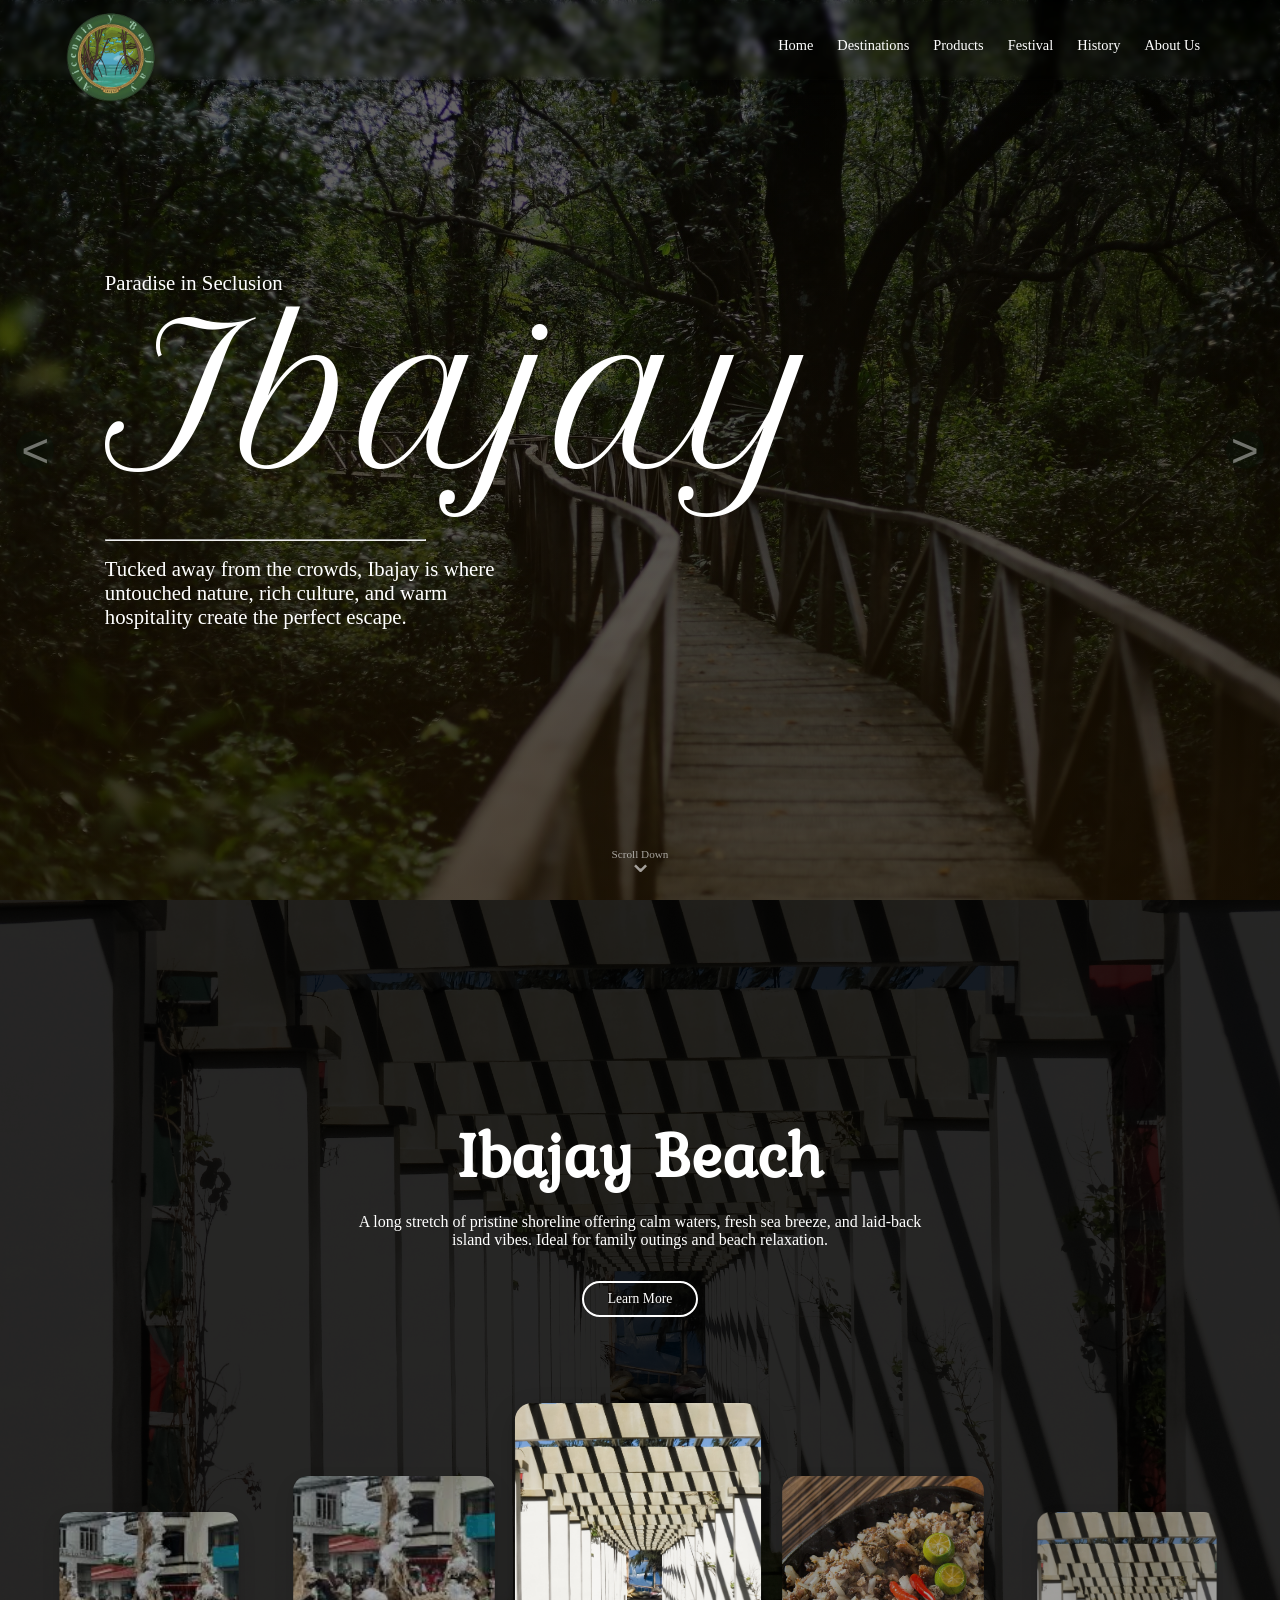
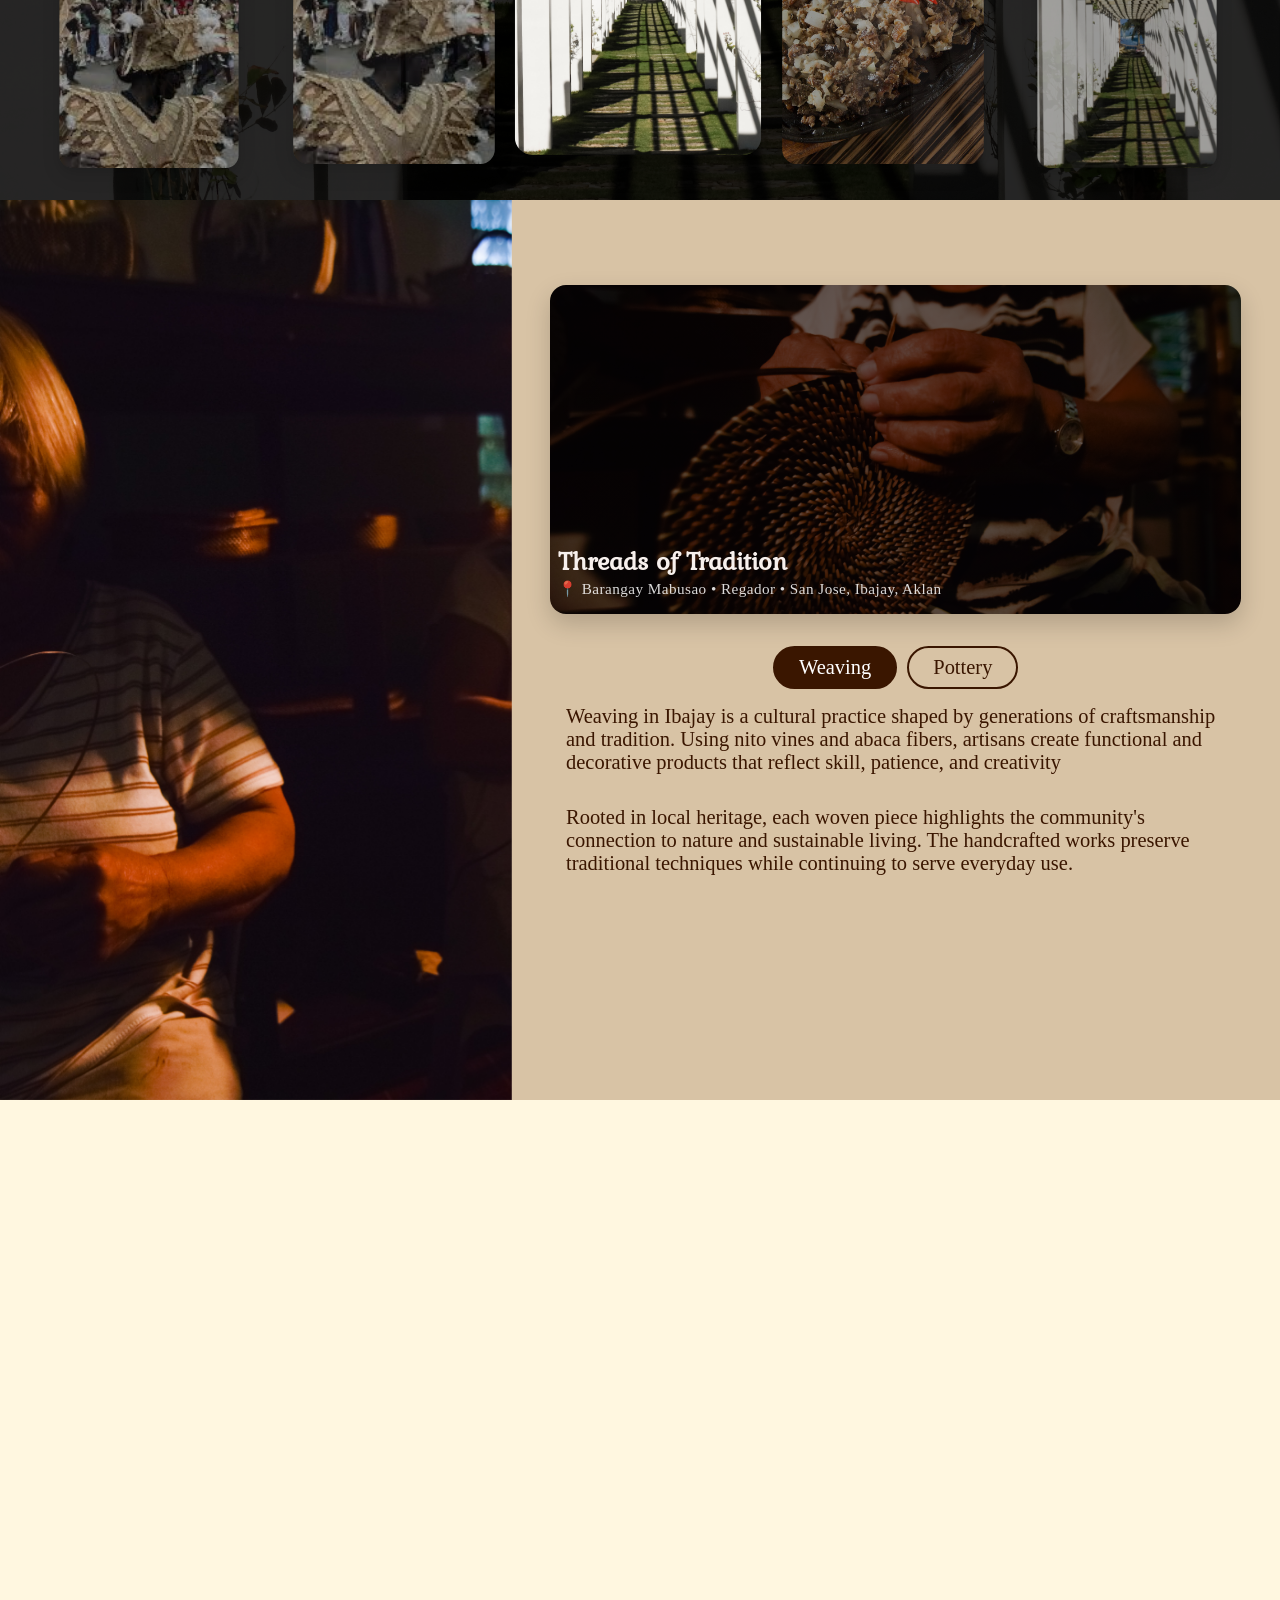
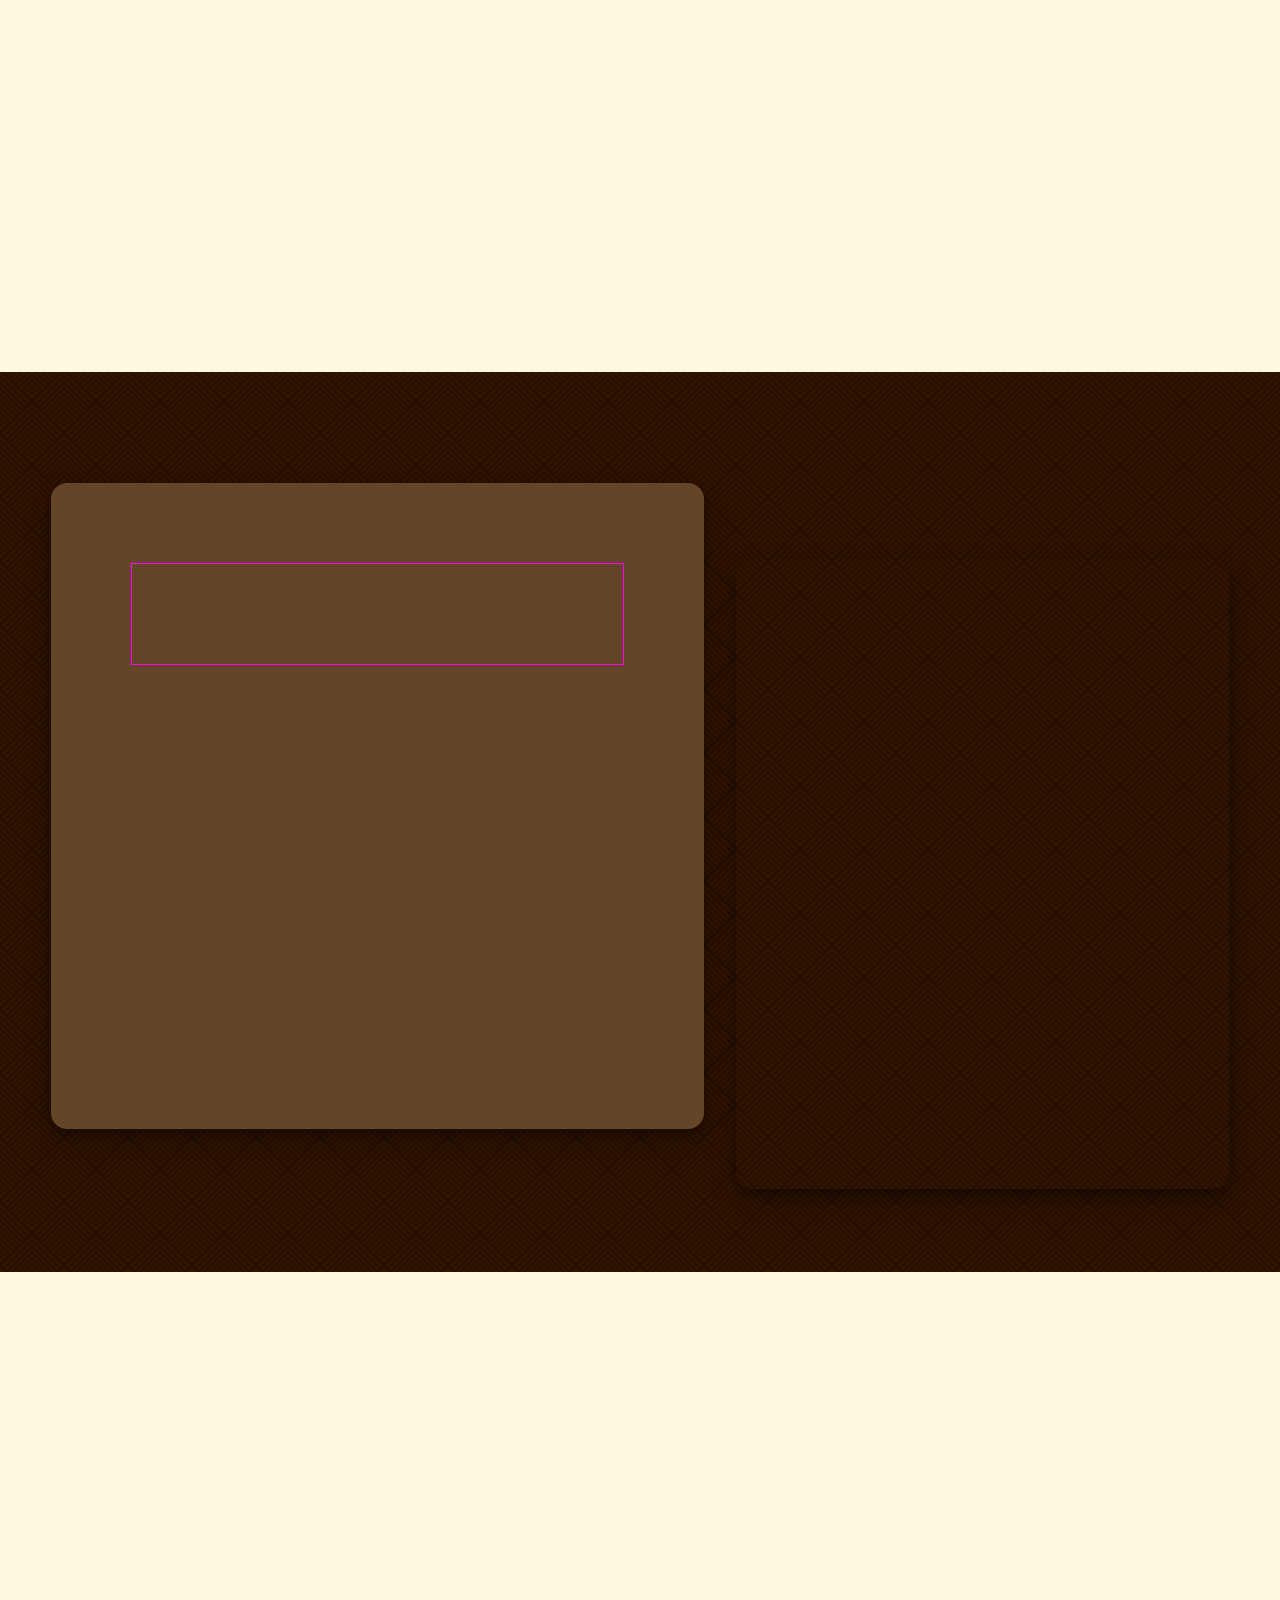
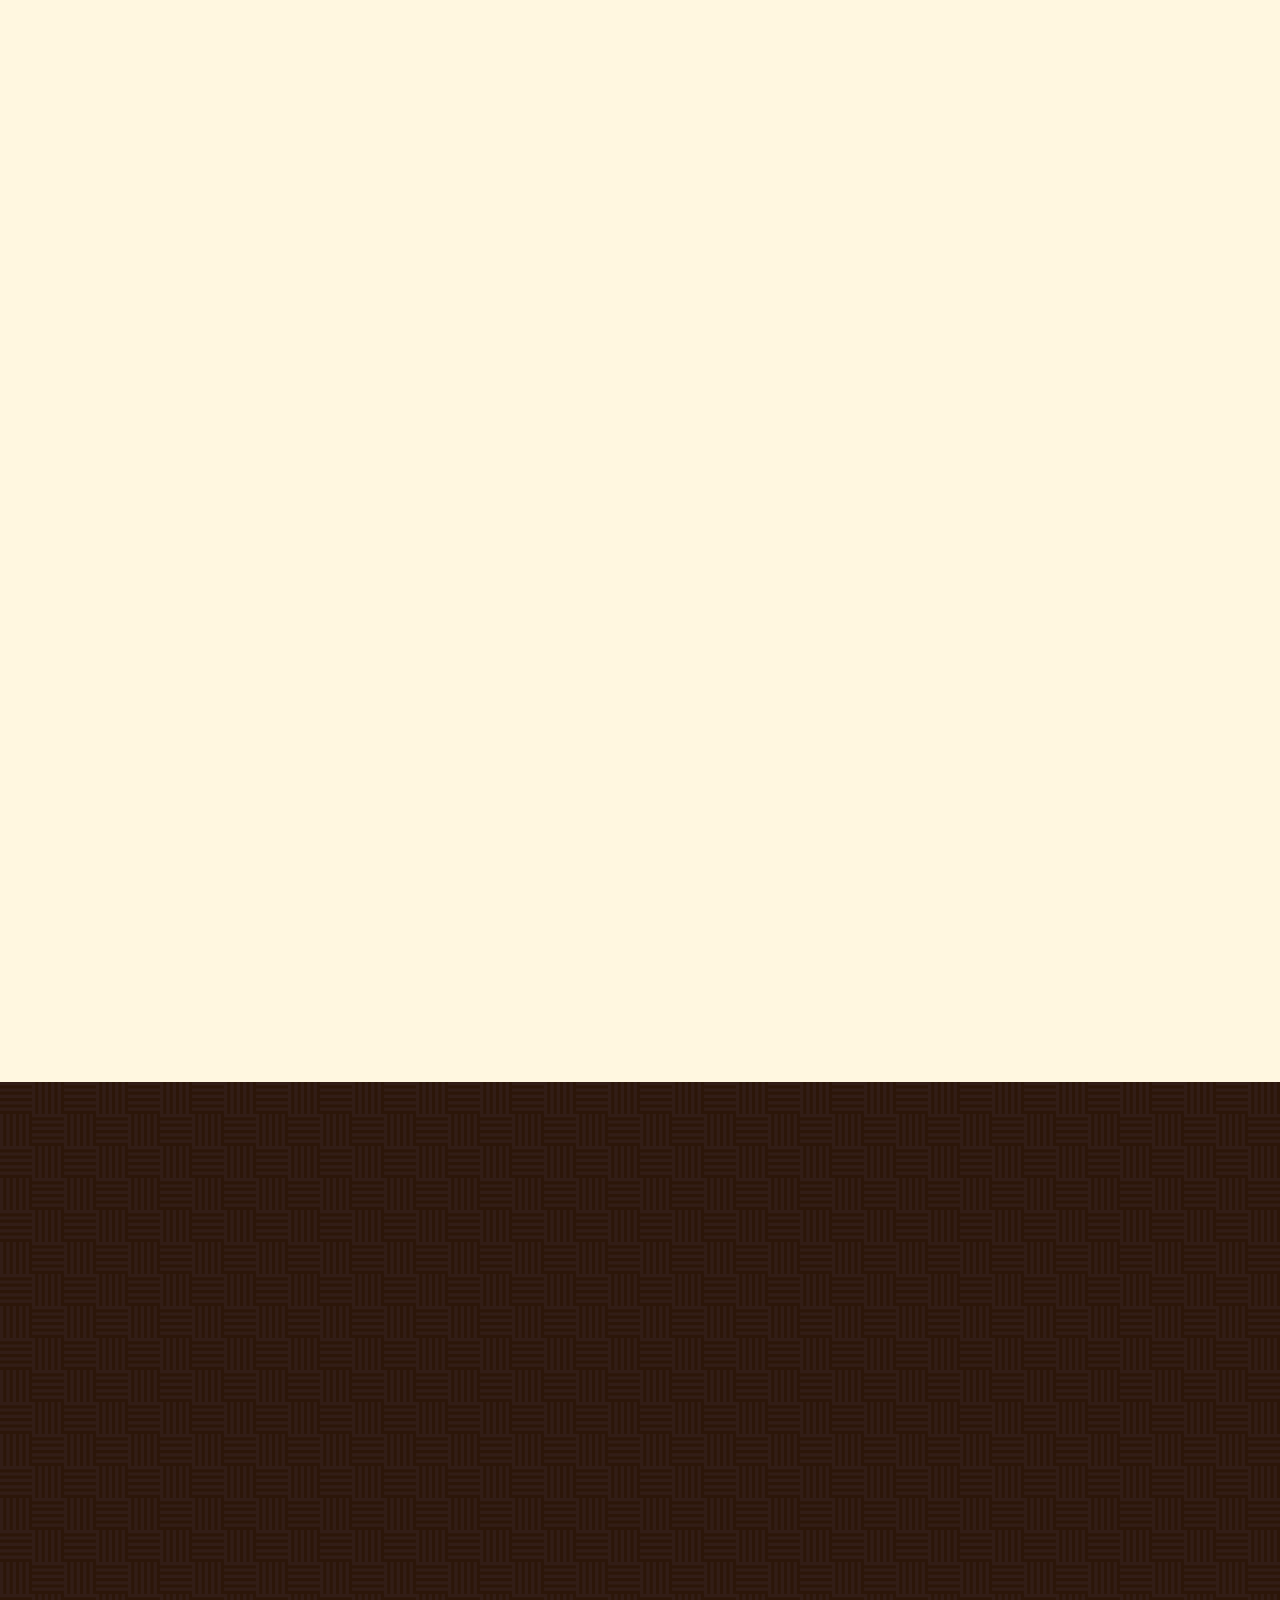
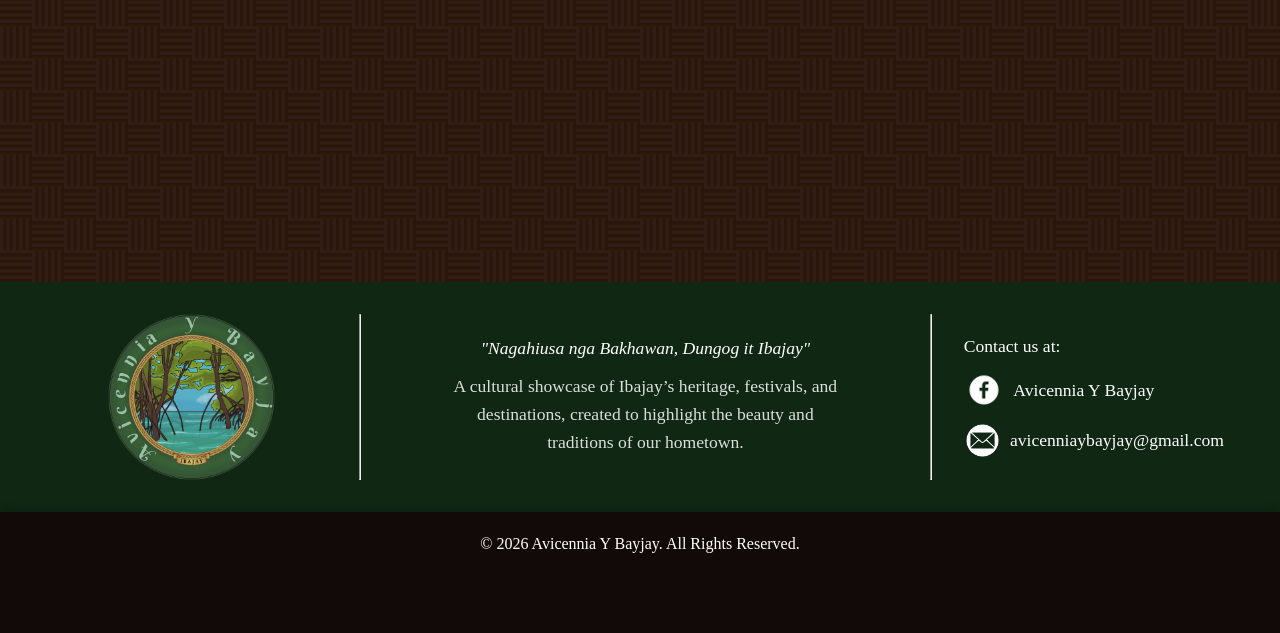
==== commit 74121b32: "Update video MainPage.html" ====
--- a/MainPage.html
+++ b/MainPage.html
@@ -121,7 +121,7 @@
                     <ul data-slides>
                         <li class="slide" data-active>    
                             <video loop autoplay muted playsinline>
-                                <source src="Background.mp4" type="video/mp4">
+                                <source src="https://res.cloudinary.com/dltdjydbk/video/upload/Background_gjfiyi.mp4" type="video/mp4">
                             </video></li>
                         <li class="slide"><img src="images/DJI_0203.jpg"></li>
                         <li class="slide"><img src="images/387145350_144651095396296_7959629525284625735_n.jpg"></li>
@@ -585,4 +585,4 @@
     <script src="Splash.js"></script>
     <script src="ImageCards.js"></script>
     </body>
-</html>+</html>
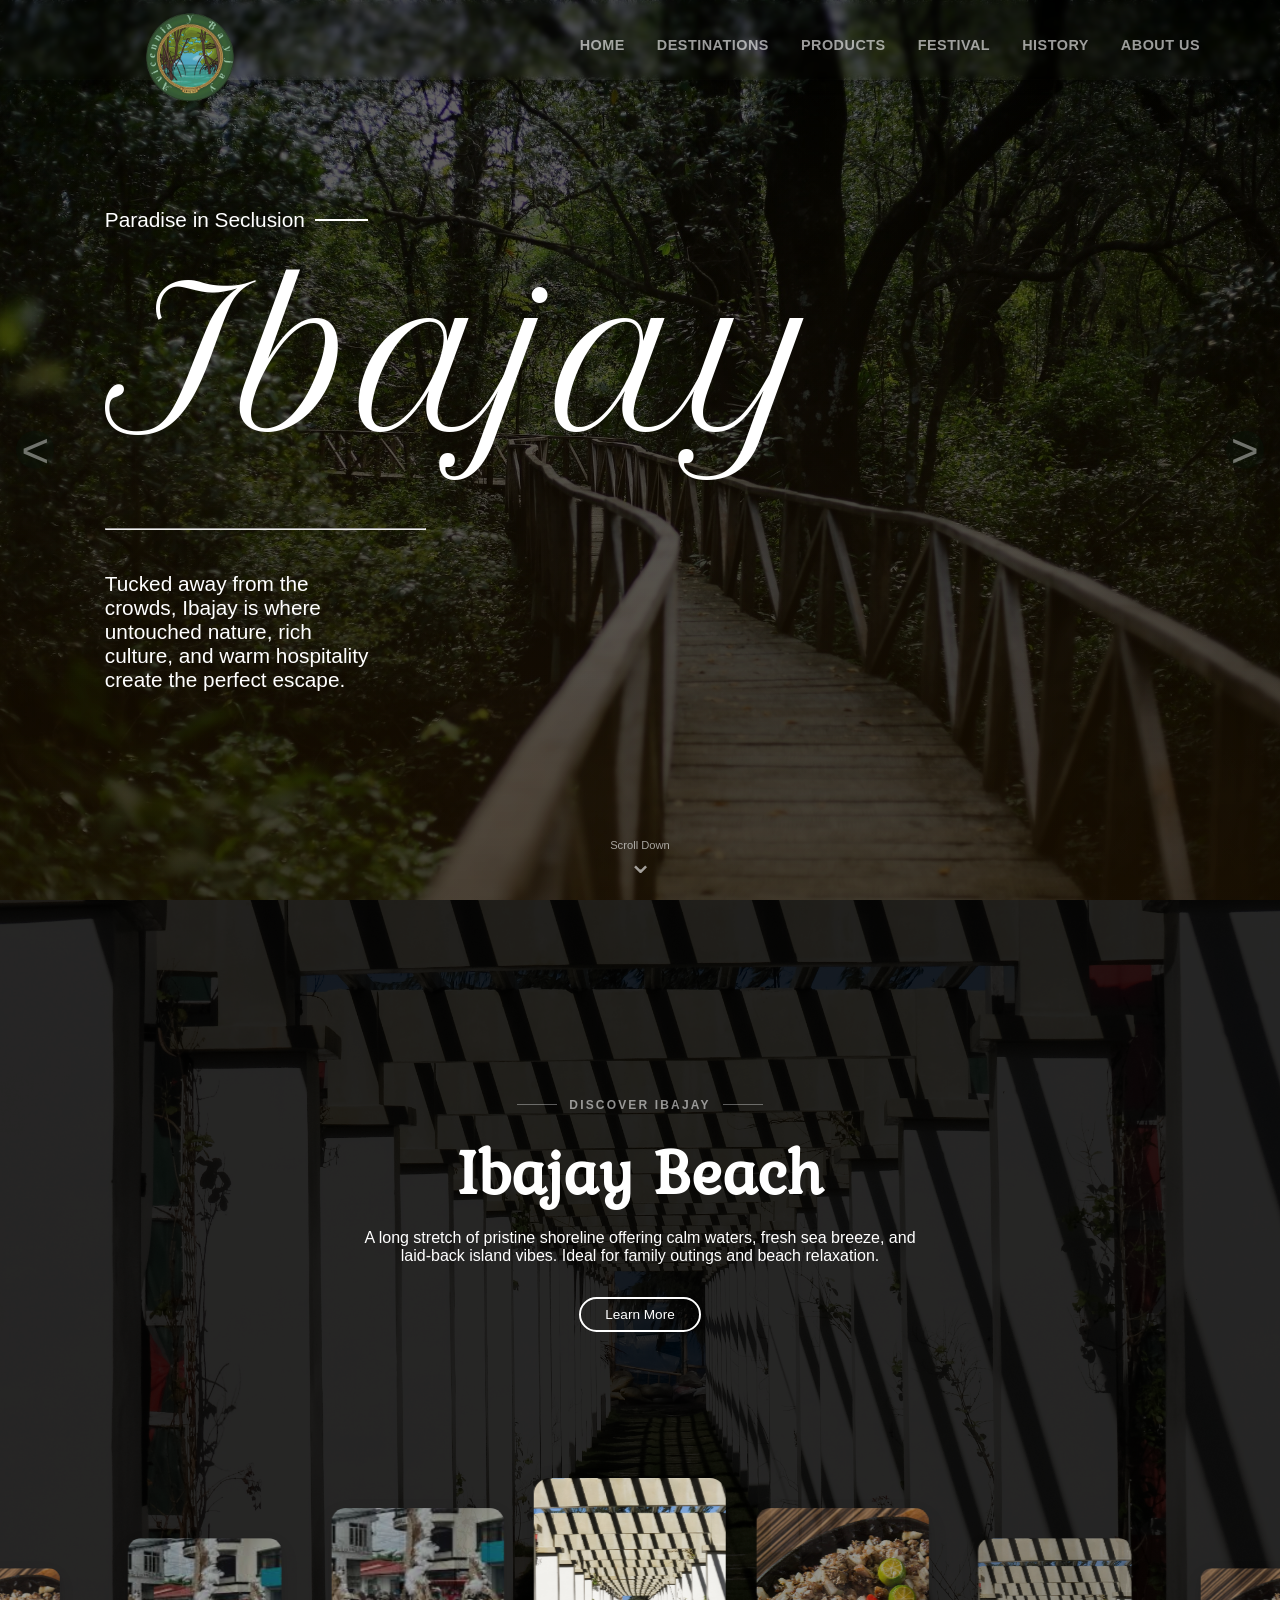
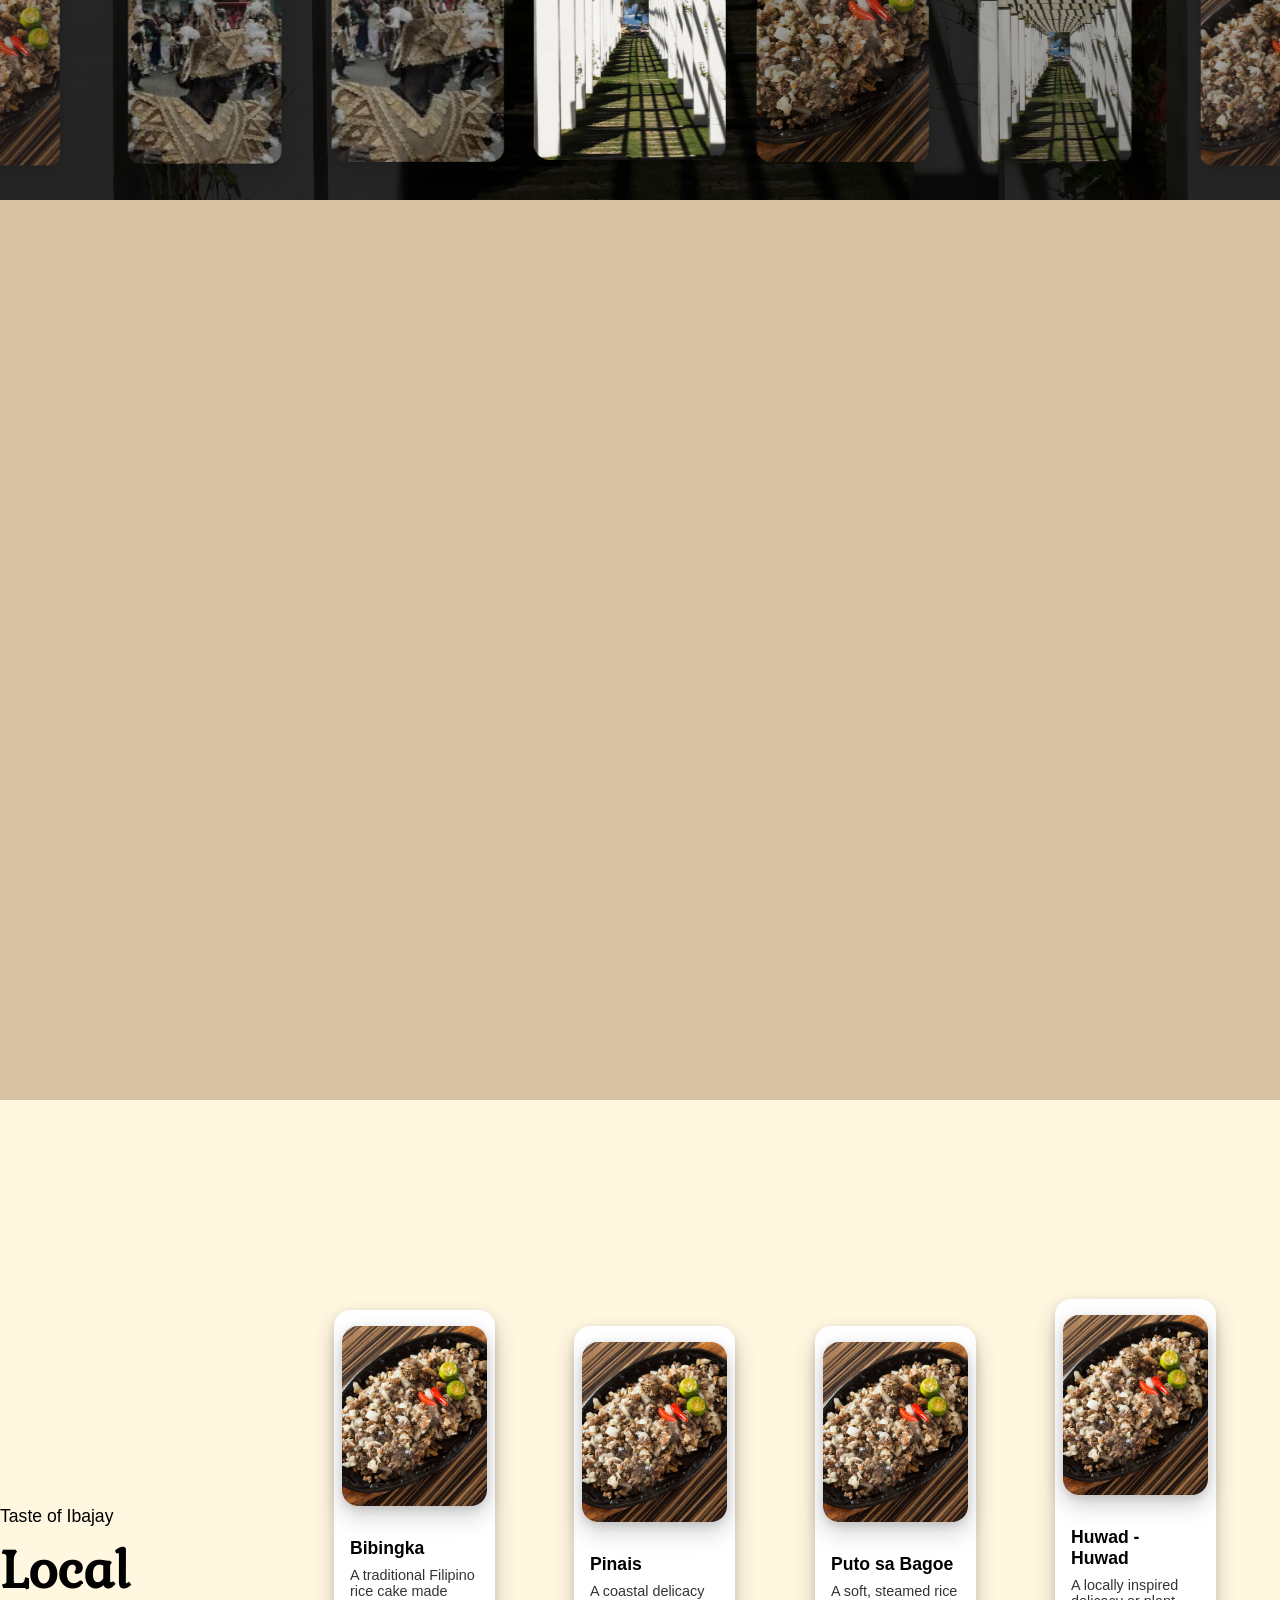
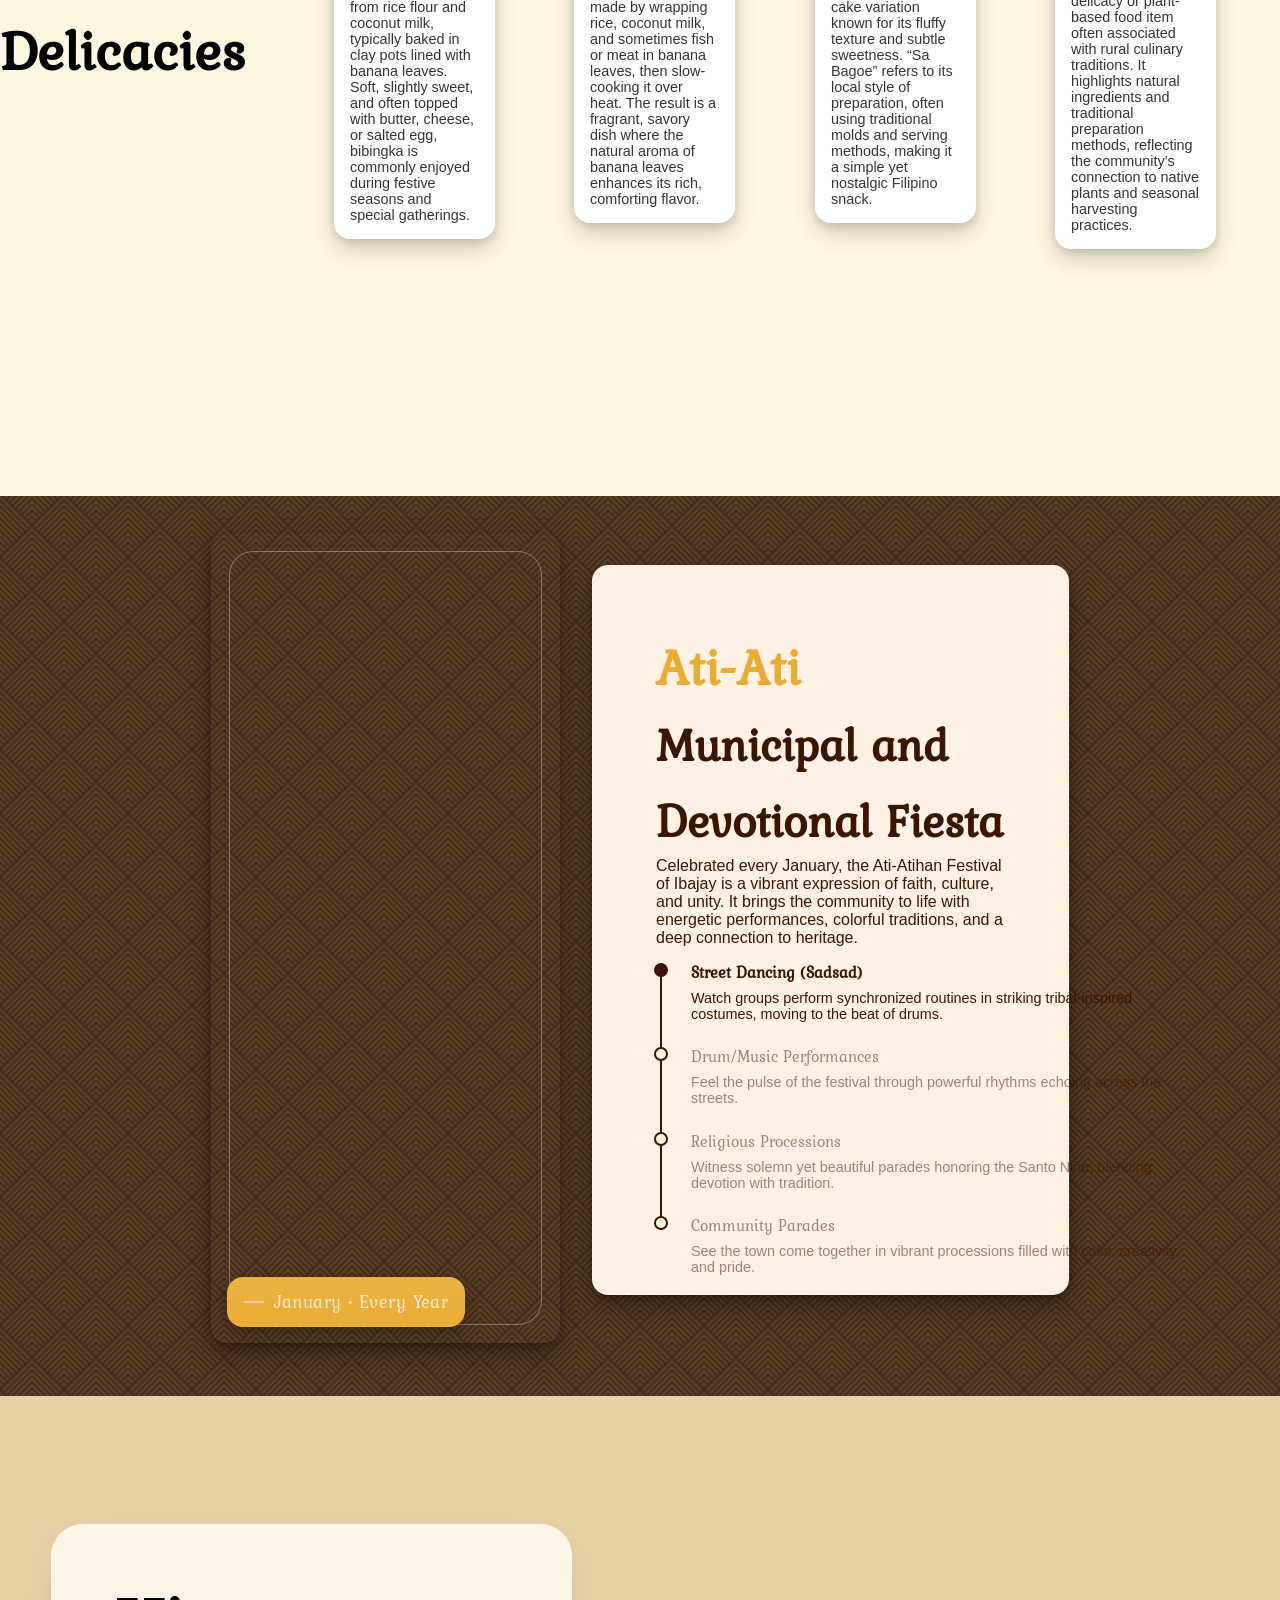
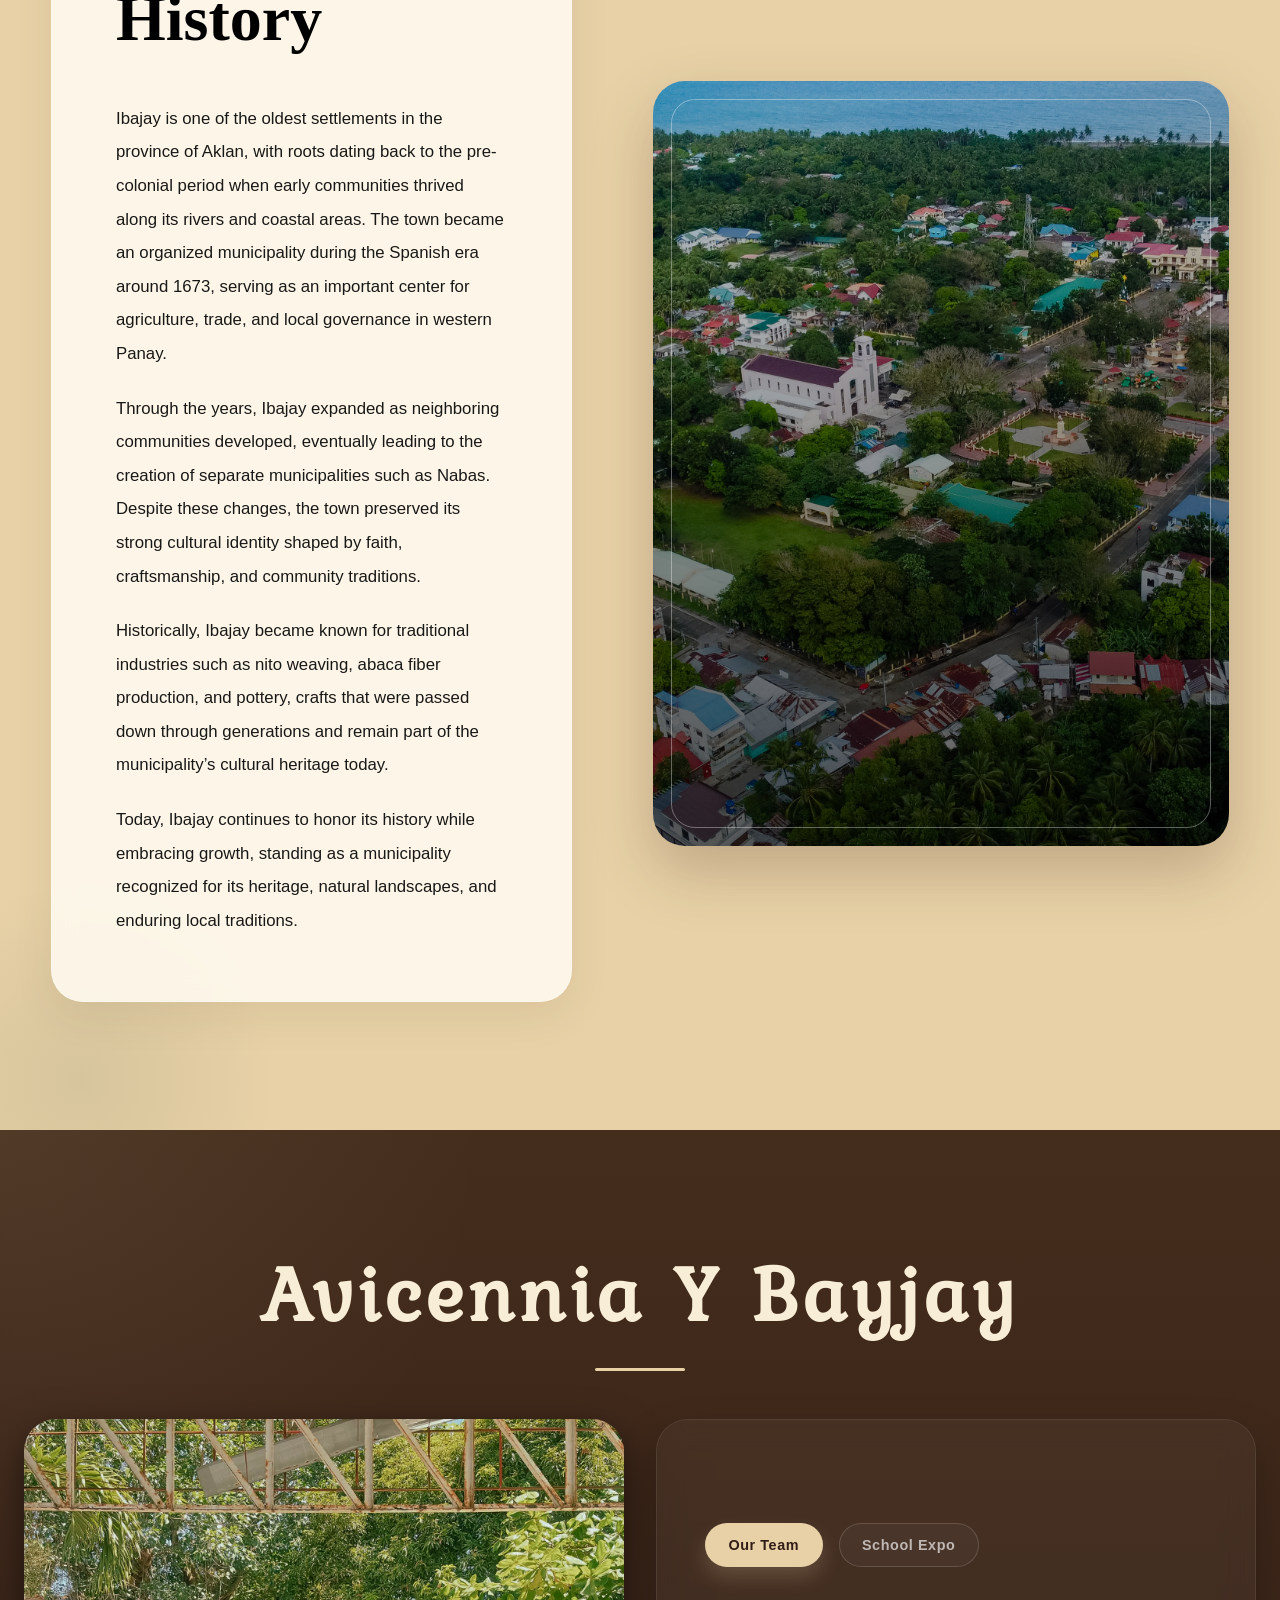
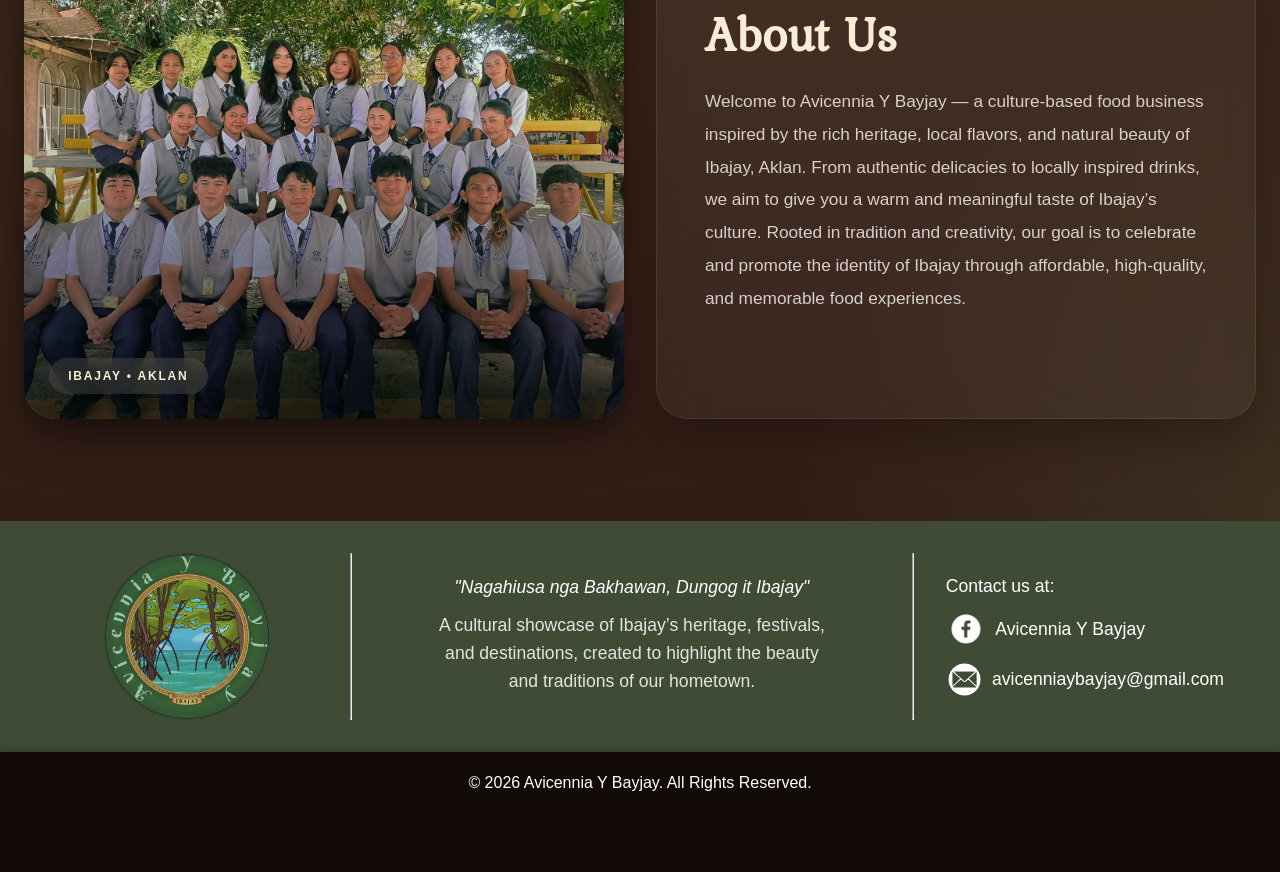
==== commit 8ae7ed3a: "Add files via upload" ====
--- a/MainPage.html
+++ b/MainPage.html
@@ -15,6 +15,7 @@
         <link rel="stylesheet" href="DestinationsAndCarousel.css"/>
         <link rel="stylesheet" href="Festivall.css"/>
         <link rel="stylesheet" href="AboutUs.css"/>
+        <link rel="stylesheet" href="History.css"/>
 
         <!--font backups-->
         <link rel="preconnect" href="https://fonts.googleapis.com">
@@ -121,7 +122,7 @@
                     <ul data-slides>
                         <li class="slide" data-active>    
                             <video loop autoplay muted playsinline>
-                                <source src="https://res.cloudinary.com/dltdjydbk/video/upload/Background_gjfiyi.mp4" type="video/mp4">
+                                <source src="Background.mp4" type="video/mp4">
                             </video></li>
                         <li class="slide"><img src="images/DJI_0203.jpg"></li>
                         <li class="slide"><img src="images/387145350_144651095396296_7959629525284625735_n.jpg"></li>
@@ -135,7 +136,7 @@
             </section>
 
             <div id="HeroText" class="ContentContainer">
-             <p>Paradise in Seclusion</p>
+             <p id="Tag">Paradise in Seclusion</p>
              <h1>Ibajay</h1>
 
             <hr>
@@ -154,6 +155,7 @@
             <div id="DestBG"></div>
             
             <div id="InfoWrap" class="reveal">
+                <p id="InfoEyebrow">Discover Ibajay</p>
                 <h1 id="InfoTitle">T</h1>
                 <p id="InfoText">
                     T
@@ -330,37 +332,39 @@
         </div>
         
         <!--PRODUCTS-->
-        <div class="Weaving" id="Products">
-
-            <img id="productImg" src="images/Weaving1.jpg" class="SideImg reveal">
-
-            <div id="WContentBox" class="Contentbox">
-                <div class="CVerticalWrapper">
-                    <div class="ItemContainer" id="WText">
-
-                        <div class="SmallImg reveal" id="HeaderIMG">
-                            <div id="HeaderVertWrap">
-                                <h1 id="productTitle">Threads of Tradition</h1>
-                                <p id="productSubTitle">📍 Barangay Mabusao • Regador • San Jose, Ibajay, Aklan</p>
-                            </div>
-                        </div>
-
-                        <div class="TabButtons reveal">
-                            <button onclick="moveLeft()" class="TabButton active" data-tab="weaving">Weaving</button>
-                            <button onclick="moveRight()" class="TabButton" data-tab="pottery">Pottery</button>
-                        </div>
-                        <div id="TextContent">
-                            <p id="productText1" class="reveal">Weaving in Ibajay is a cultural practice shaped by generations of craftsmanship and tradition. Using nito vines and abaca fibers, artisans create functional and decorative products that reflect skill, patience, and creativity</p>
-                            <p id="productText2" class="reveal">Rooted in local heritage, each woven piece highlights the community's connection to nature and sustainable living. The handcrafted works preserve traditional techniques while continuing to serve everyday use.</p>
-                        </div>
-                    </div>  
-                </div>
-            </div>
-
-        </div>
+<div class="Weaving" id="Products">
+
+    <div class="SideImgWrap">
+        <img id="productImg" src="images/Weaving1.jpg" class="reveal" alt="Craft image">
+        <div class="ImgOverlay"></div>
+    </div>
+
+    <div id="WContentBox" class="Contentbox">
+        <div class="TabButtons reveal">
+            <button class="TabButton active" data-tab="weaving" onclick="switchTab('weaving')">Weaving</button>
+            <button class="TabButton" data-tab="pottery" onclick="switchTab('pottery')">Pottery</button>
+        </div>
+
+        <div class="TextBlock reveal" id="TextBlock">
+            <span class="CraftLabel" id="craftLabel">Woven Crafts of Ibajay</span>
+            <h1 id="productTitle">Threads of Tradition</h1>
+            <p id="productSubTitle">📍 Barangay Mabusao • Regador • San Jose, Ibajay, Aklan</p>
+            <div class="Divider"></div>
+            <div id="TextContent">
+                <p id="productText1">Weaving in Ibajay is a cultural practice shaped by generations of craftsmanship and tradition. Using nito vines and abaca fibers, artisans create functional and decorative products that reflect skill, patience, and creativity.</p>
+                <p id="productText2">Rooted in local heritage, each woven piece highlights the community's connection to nature and sustainable living. The handcrafted works preserve traditional techniques while continuing to serve everyday use.</p>
+            </div>
+        </div>
+    </div>
+
+</div>
 
         <div class="Products">
-
+            <div id="ProductsHeader" class="reveal">
+                <p id="ProductsEyebrow">Taste of Ibajay</p>
+                <h1 id="ProductsTitle">Local Delicacies</h1>
+            </div>
+            
              <div id="CardGrid">
                 <!--basta gumagana-->
                 <div class="CardContainer reveal">
@@ -421,11 +425,15 @@
         <div class="Festival" id="Festival">
 
             <div class="FestivalWrapper">
-
+                <div class="FestivalImage reveal" id="festImage">            
+                    <div class="label reveal">
+                        <p>January • Every Year</p>
+                    </div>
+                </div>
              <div class="FestivalContent">
 
                 <div class="FestivalText">
-                    <h1 id="festTitle" class="reveal">Ati-Atihan <span id="SpanText">Municipal and Devotional Fiesta</span></h1>
+                    <h1 id="festTitle" class="reveal">Ati-Ati <span id="SpanText">Municipal and Devotional Fiesta</span></h1>
                     <p id="festDesc" class="reveal">Celebrated every January, the Ati-Atihan Festival of Ibajay is a vibrant expression of faith, culture, and unity. It brings the community to life with energetic performances, colorful traditions, and a deep connection to heritage.</p>
                 </div>
 
@@ -454,34 +462,39 @@
                 </div>
 
             </div>
-                <div class="FestivalImage reveal" id="festImage">            
-                    <div class="label reveal">
-                        <p>January • Every Year</p>
-                    </div>
-                </div>
+               
 
                 </div>
         </div>
 
         <!--HISTORY-->
         <div class="History" id="History">
-
             <div class="HistoryWrapper">
-
                 <div class="HistoryText reveal">
                     <h1 id="histTitle">History</h1>
-                    <p id="histDesc">Originally one of the earliest settlements in Aklan, Ibajay traces its roots to pre-colonial times when it thrived as a coastal community rich in natural resources. It became an organized town under Spanish rule around 1673, gradually developing into a center of agriculture, trade, and local governance. Over time, parts of its territory, including Nabas, were separated to form independent municipalities as the population and economy expanded.</p>
+                    <p id="histDesc">
+                    Ibajay is one of the oldest settlements in the province of Aklan, with roots dating back to the pre-colonial period when early communities thrived along its rivers and coastal areas. The town became an organized municipality during the Spanish era around 1673, serving as an important center for agriculture, trade, and local governance in western Panay.
+                    </p>
+
                     <br/>
-                    <p id="histDesc">Culturally, Ibajay shares in the vibrant spirit of the Ati-Atihan Festival, reflecting deep-rooted traditions of faith, unity, and celebration. The town continues to honor its heritage through local festivities and community gatherings that highlight the identity and resilience of its people.</p>
+
+                    <p id="histDesc">
+                    Through the years, Ibajay expanded as neighboring communities developed, eventually leading to the creation of separate municipalities such as Nabas. Despite these changes, the town preserved its strong cultural identity shaped by faith, craftsmanship, and community traditions.
+                    </p>
+
                     <br/>
-                    <p id="histDesc">Ibajay is also known for its rich natural and cultural attractions, including the Katunggan it Ibajay, one of the largest mangrove eco-parks in the region, as well as scenic rivers, beaches, and upland landscapes. These destinations showcase the town’s commitment to environmental preservation and sustainable tourism.</p>
+
+                    <p id="histDesc">
+                    Historically, Ibajay became known for traditional industries such as nito weaving, abaca fiber production, and pottery, crafts that were passed down through generations and remain part of the municipality’s cultural heritage today.
+                    </p>
+
                     <br/>
-                    <p id="histDesc">Historically, Ibajay has been a hub of traditional craftsmanship. Local industries such as nito weaving, abaca fiber production, and pottery have been passed down through generations, producing handmade goods that reflect both functionality and artistry. These products remain an important part of the local economy and cultural identity.</p>
-                    <br/>
+
                     <p id="histDesc">
-                    Today, Ibajay stands as a municipality that balances heritage and progress—preserving its traditions while embracing development. Known for its warm community, cultural richness, and natural beauty, it continues to live up to its identity as a “Paradise in Seclusion.”</p>
-                </div>
-
+                    Today, Ibajay continues to honor its history while embracing growth, standing as a municipality recognized for its heritage, natural landscapes, and enduring local traditions.
+                    </p>
+                </div>
+                
                 <div class="HistoryImage reveal" id="histImage">            
                     <div class="HistoryLabel reveal">
                         <p>Established in 1673</p>
@@ -585,4 +598,4 @@
     <script src="Splash.js"></script>
     <script src="ImageCards.js"></script>
     </body>
-</html>
+</html>
--- a/Navbar.css
+++ b/Navbar.css
@@ -4,7 +4,7 @@
 }
 
 :root {
-    --BGColor: #1f3004;
+    --BGColor: #5F6B3F;
 }
 
 #loader {
@@ -60,7 +60,7 @@
 #logodesk { 
     width: 5.5rem; 
     height: auto; 
-    transform: translate(-15%, 15%); 
+    transform: translate(75%, 15%); 
     margin-right: 2rem; 
     cursor: pointer; 
 }
@@ -76,7 +76,7 @@
 .Navbar_items {
     list-style: none;
     display: flex;
-    gap: 1.5rem;
+    gap: 2rem;
 }
 
 .Navbar_items li {
@@ -89,6 +89,11 @@
     font-size: 0.95rem;
     position: relative;
     padding-bottom: 4px;
+    text-transform: uppercase;
+    opacity: 0.6;
+    font-weight: bold;
+    letter-spacing: 0.5px;
+    transition: opacity 0.3s ease-in-out;
 }
 
 .Navbar_items a::after {
@@ -98,8 +103,14 @@
     bottom: 0;
     height: 2px;
     width: 0;
-    background: white;
+    opacity: 1;
+    background: #EBAC34;
     transition: width 0.3s;
+}
+
+.Navbar_items a:hover {
+    color: #EBAC34;
+    opacity: 1;
 }
 
 .Navbar_items a:hover::after {
@@ -153,7 +164,7 @@
 }
 
 .static.scrolled {
-    background: rgba(15, 39, 19, 0.829); 
+    background: rgba(63, 75, 53, 0.89); 
     box-shadow: 0 3px 10px rgba(0, 0, 0, 0.5);
 }
 
@@ -164,8 +175,8 @@
     width: 100%;
     height: 80vh;
 
-    background: white;
-    transform: translateX(100%);
+    background: #5F6B3F;
+    transform: translateY(-100%);
     transition: 0.4s ease;
 
     z-index: 1006;
@@ -173,7 +184,7 @@
 }
 
 #SideBar.Show {
-    transform: translateX(0);
+    transform: translateY(0);
 }
 
 .Sidebar_Container {
@@ -184,20 +195,22 @@
 .Sidebar_Container li {
     list-style: none;
     font-size: 2rem;
-    border-top: 1px solid black;
     padding: 1rem 0;
 }
 
 .Sidebar_Container a {
     text-decoration: none;
-    font-size: 1.5rem;
-    color: black;
+    font-size: 1rem;
+    color: white;
+    text-transform: uppercase;
+    font-weight: bold;
 }
 
 #Close {
     text-align: right;
     font-size: 2rem;
     cursor: pointer;
+    color: #743014;
 }
 
 #Overlay {
@@ -219,7 +232,7 @@
 }
 
 footer {
-    background: #0f2713;
+    background: #3F4B35;
     color: white;
     text-align: center;
 }
--- a/Content.css
+++ b/Content.css
@@ -1,9 +1,9 @@
 :root {
-    --BGColor: #172501;
+    --BGColor: #3F4B35;
     --ContentBG: #F7F0ED;
     --Primary-Color: #321D16;
     --TextColorLight: #F7F0ED;
-    --TextColorDark: #3A1600;
+    --TextColorDark: #442D1C;
 
     --main-font: 'Outfit', 'Inter', Arial, sans-serif;
     --header-font: 'Kurale', 'Georgia', serif;
@@ -61,9 +61,15 @@
 body {
     overflow-x: hidden;
 
-    font-family:'Times New Roman', Times, serif;
-    font-weight: 100;
-    font-style: normal;
+    font-family: var(--main-font);
+    font-weight: 100;
+    font-style: normal;
+}
+
+body.modal-open,
+html.modal-open {
+    overflow: hidden;
+    height: 100%;
 }
 
 .MainhomepageBG {
@@ -87,7 +93,7 @@
     display: flex;
     flex-direction: column;
     justify-content: center;
-
+    gap: clamp(0.9rem, 2vw, 2rem);
     padding: 45px 2.55rem;
     color: white;
 
@@ -131,8 +137,27 @@
     font-size: clamp(0.9rem, 0.6vw, 1rem);
     font-weight: 100;
     font-style: normal; 
-    
-    width: clamp(10px, 60%, 400px);
+    display: flex;
+    align-items: center;
+    width: 100%;
+}
+
+#Tag {
+    display: flex;
+    align-items: center;
+    font-family: Arial, Helvetica, sans-serif;
+    font-style: italic;
+    font-weight: 500;
+    gap: 10px;
+}
+
+#Tag::after {
+    content: "";
+    width: 20%; 
+    max-width: 15rem;
+    height: 2px; 
+    background-color: white; 
+    display: inline-block;
 }
 
 .HomepageBG {
@@ -156,81 +181,6 @@
     height: 100vh; 
 }
 
-.History {
-    background-color: #FFF7E0;
-    color: var(--TextColorDark);
-
-    width: 100%;
-}
-
-.HistoryWrapper {
-    width: min(1400px, 100%);
-    
-    margin-inline: auto;
-
-    padding-inline: clamp(1rem, 4vw, 5rem);
-    padding-block: 3rem;
-
-    display: flex;
-    flex-direction: column;
-    gap: 2rem;
-}
-
-.HistoryText {
-    flex: 1;
-}
-
-#histTitle {
-    padding-bottom: 0.5rem;
-}
-
-.HistoryImage {
-    width: 100%;
-    margin: 1rem auto 5rem auto;
-    height: 400px; 
-
-    border-radius: 1rem;
-
-    background-size: cover;
-    background-position: center;
-    background-image: url(images/TestIMG2.jpg);
-    box-shadow: 
-    0 3px 10px rgba(0, 0, 0, 0.12),
-    0 10px 25px rgba(0, 0, 0, 0.18);
-    transition: opacity 0.5s ease;
-    opacity: 1;
-    position: relative;
-}
-
-.HistoryLabel {
-    position: absolute;
-
-    bottom: -20px;
-
-    left: 0;
-    right: 0;
-
-    margin-inline: auto;
-
-    width: max-content;
-
-    display: flex;
-    justify-content: center;
-    align-items: center;
-    color: var(--TextColorLight);
-        
-    padding: 0.6rem 0.8rem;
-    font-size: clamp(1.1rem, 2vw, 2rem);
-
-    border-radius: 1rem;
-
-    background: #324721;
-
-    font-family: var(--header-font);
-
-    z-index: 10;
-}
-
 .Container {
     max-width: 2400px;   
     margin: 0 auto;      
@@ -246,7 +196,7 @@
     display: flex;
     flex-direction: column;
     align-items: center;
-
+    gap: 10px;
     color: white;
     font-size: 0.85rem;
     opacity: 0.6;
@@ -320,6 +270,11 @@
 
     #HeroText p {
         font-size: 1.3rem;
+        width: 25%;
+    }
+
+    #Tag {
+        width: 100%;
     }
 
     #HeroText h1 {
@@ -338,15 +293,8 @@
         font-size: 3.5rem;
     }
 
-    .History {
-        padding: 5rem 0;
-    }
-
-    .HistoryImage {
-        width: 80%;
-        height: 600px; 
-
-        background-position: 50% 20%;
+    p {
+        font-size: 1.1rem;
     }
 }
 
--- a/DestinationsAndCarousel.css
+++ b/DestinationsAndCarousel.css
@@ -52,6 +52,36 @@
     padding: 1rem;
 }
 
+#InfoEyebrow {
+    font-size: 0.75rem;
+    font-weight: 700;
+    letter-spacing: 0.18em;
+    text-transform: uppercase;
+    color: rgba(255, 255, 255, 0.55);
+    margin-bottom: 0.5rem;
+
+    display: flex;
+    align-items: center;
+    gap: 0.75rem;
+    padding-bottom: clamp(10px, 0.5vw, 20px);
+}
+
+#InfoEyebrow::before,
+#InfoEyebrow::after {
+    content: '';
+    display: block;
+    width: 40px;
+    height: 1px;
+    background: rgba(255, 255, 255, 0.35);
+}
+
+#CardDescription {
+    margin: 1.1rem 1.4rem 0.5rem;
+    font-size: 0.88rem;
+    line-height: 1.7;
+    color: rgba(58,22,0,0.75);
+}
+
 #InfoTitle {
     font-size: 2.3rem;
     line-height: 1;
@@ -133,6 +163,22 @@
     z-index: 11;
 }
 
+.DTextWrapper h3 {
+    margin: 0 0 0.18rem;
+    font-size: 0.65rem;
+    font-weight: 700;
+    letter-spacing: 0.1em;
+    text-transform: uppercase;
+    color: rgba(58,22,0,0.45);
+}
+
+.DTextWrapper p {
+    margin: 0;
+    font-size: 0.9rem;
+    color: var(--TextColorDark);
+    line-height: 1.45;
+}
+
 #ImageContainer h1, 
 #ImageContainer h3, 
 #ImageContainer p{
@@ -145,73 +191,76 @@
     gap: 0.5rem;
 }
 
+
 .Dcard {
-    width: 10rem;
-    height: 13rem;
+    width: clamp(9rem, 28vw, 12rem);
+    height: clamp(12rem, 40vw, 16rem);
     border-radius: 1rem;
-
     background-size: cover;
     background-position: center;
-
     opacity: 0.6;
-    transform: scale(0.9);
-    transition: 0.3s;
     cursor: pointer;
-    box-shadow: 
-    0 3px 10px rgba(0, 0, 0, 0.12),
-    0 10px 25px rgba(0, 0, 0, 0.18);
-    transition: transform 0.3s ease;
-
-    transform: translateY(calc(var(--depth) * 20px)) 
-            scale(calc(1 - var(--depth) * 0.10));
-
+    box-shadow:
+        0 3px 10px rgba(0, 0, 0, 0.12),
+        0 10px 25px rgba(0, 0, 0, 0.18);
+    transform: translateY(calc(var(--depth) * 16px))
+               scale(calc(1 - var(--depth) * 0.10));
+    transition: transform 0.3s ease, opacity 0.3s ease;
     pointer-events: auto;
     position: relative;
     z-index: 20;
-
-}
-
-.Dcard.active:hover {
-    animation-play-state: running;
+    flex-shrink: 0;      
 }
 
 .locationInfoWrap {
     display: flex;
-    flex-direction: row;
-    align-items: center; 
-    gap: 0.5rem;
-    margin-left: 5%;
-}
+    align-items: flex-start;
+    gap: 0.85rem;
+    padding: 0.85rem 1.4rem;
+    border-bottom: 1px solid rgba(58,22,0,0.07);
+}
+
+.locationInfoWrap:last-child { border-bottom: none; }
 
 .LocationLogo {
-    width: 40px;
-    height: 40px;
-    border: 1px solid red;
+    width: 36px; height: 36px;
+    border-radius: 0.6rem;
+    background: rgba(58,22,0,0.07);
+    border: none;
+    object-fit: contain;
+    padding: 6px;
+    box-sizing: border-box;
+    flex-shrink: 0;
 }
 
 #DestinationCardLabel {
-    width: fit-content;
-
-    padding: 0.45rem 1rem;
-
+    display: inline-block;
+    margin: 1.1rem 1.4rem 0.4rem;
+    padding: 0.3rem 0.9rem;
     border-radius: 999px;
-
-    background: #556B2F;
-    color: white;
-
-    font-size: clamp(0.7rem, 1.5vw, 0.9rem);
-    font-weight: 600;
-    letter-spacing: 0.08em;
+    background: #3b5a1c;
+    color: #d4e8a8;
+    font-size: 0.7rem;
+    font-weight: 700;
+    letter-spacing: 0.12em;
     text-transform: uppercase;
-
     font-family: var(--main-font);
-
-    box-shadow:
-    0 3px 8px rgba(0,0,0,0.15);
-
-    transition: 0.3s ease;
-    
-    cursor: none;
+}
+
+#DestinationCardName {
+    margin: 0 1.4rem 0.1rem;
+    font-size: 1.7rem;
+    line-height: 1.15;
+    color: var(--Primary-Color);
+    font-family: var(--header-font);
+}
+
+#LocationWrapper {
+    display: flex;
+    flex-direction: column;
+    margin: 1rem 0 0;
+    border-top: 1px solid rgba(58,22,0,0.1);
+    border-bottom: 1px solid rgba(58,22,0,0.1);
 }
 
 #DestinationCardLabel:hover {
@@ -220,205 +269,124 @@
 }
 
 .DirectionsBtn {
-    width: 90%;
-
-    display: flex;
-    align-items: center;
-    justify-content: center; 
-    text-align: center;
-    padding: 0.9rem 1.2rem;
-
-    margin: 1.2rem;
-
-    margin: 0 auto;
-    border-radius: 1rem;
-    
+    display: flex;
+    align-items: center;
+    justify-content: center;
+    gap: 0.55rem;
+    margin: 0.8rem 1.4rem 1.4rem;
+    padding: 0.85rem 1.4rem;
+    border-radius: 0.9rem;
+    background: var(--TextColorDark);
+    color: var(--TextColorLight);
     text-decoration: none;
-
-    background: linear-gradient(
-        135deg,
-        #4f3d2f,
-        #6b4a2f
-    );
-
-    color: white;
-
     font-family: var(--main-font);
-    font-size: clamp(0.9rem, 2vw, 1rem);
+    font-size: 0.92rem;
     font-weight: 600;
-    letter-spacing: 0.04em;
-
-    box-shadow:
-    0 6px 16px rgba(0,0,0,0.18);
-
-    transition:
-    transform 0.25s ease,
-    box-shadow 0.25s ease,
-    opacity 0.25s ease;
-}
-
-.DirectionsBtn:hover {
-    transform: translateY(-3px);
-
-    box-shadow:
-    0 10px 22px rgba(0,0,0,0.22);
-}
-
-.DirectionsBtn:active {
-    transform: scale(0.98);
-}
-
-.DirectionsBtn img {
-    width: 1.1rem;
-    height: 1.1rem;
-}
-
-@keyframes bop {
-    0%, 100% { transform: scale(1.1) translateY(-1.2rem); }
-    50%  { transform: scale(1.1) translateY(-8px); }
-}
+    letter-spacing: 0.03em;
+    transition: background 0.2s ease, transform 0.2s ease;
+}
+
+.DirectionsBtn:hover { background: var(--Primary-Color); transform: translateY(-2px); }
+.DirectionsBtn:active { transform: scale(0.98); }
+.DirectionsBtn img { width: 1rem; height: 1rem; opacity: 0.85; }
 
 .Dcard.active {
     opacity: 1;
-    transform: scale(1.1) translateY(-1.2rem);
-    animation: bop 0.9s ease-in-out infinite;
-    animation-play-state: paused;
-}
+    transition: transform 0.3s ease-in-out;
+
+}
+
+.Dcard.active:hover {
+    transform: scale(1.08) translateY(-1rem);
+}
+
 
 #DestinationTapped {
     position: fixed;
-    top: 0;
-    left: 0;
-    width: 100%;
-    height: 100vh;
-    border: 1px solid red;
-    box-shadow: 
-    0 3px 10px rgba(0, 0, 0, 0.12),
-    0 10px 25px rgba(0, 0, 0, 0.18);
-    background-color: rgba(8, 8, 8, 0.548);
+    top: 0; left: 0;
+    width: 100%; height: 100vh;
+    background: rgba(7, 20, 5, 0.836);
     backdrop-filter: blur(3px);
-
-    display: flex;
-    flex-direction: column;
+    -webkit-backdrop-filter: blur(3px);
+    display: flex;
     align-items: center;
     justify-content: center;
-
     opacity: 0;
     pointer-events: none;
-    transition: 0.3s ease;
-
+    transition: opacity 0.3s ease;
     z-index: 2000;
-}
-
-#DestinationTapped.Show {
-    opacity: 1;
-    pointer-events: auto;
-}
-
-#DestinationTapped.Hide {
-    opacity: 0;
-    pointer-events: none;
-}
+    padding: 1.5rem;
+    box-sizing: border-box;
+}
+
+#DestinationTapped.Show { opacity: 1; pointer-events: auto; }
+#DestinationTapped.Hide  { opacity: 0; pointer-events: none; }
 
 #DDisplayCard {
-    width: 90%;
-    max-width: 1000px;
-    height: 80vh;
-    border: 1px solid blue;
+    width: 100%;
+    max-width: 480px;
+    background: var(--ContentBG);
+    border-radius: 1.5rem;
+    overflow: hidden;
+    position: relative;
+    box-shadow:
+        0 24px 60px rgba(0,0,0,0.4),
+        0 6px 16px rgba(0,0,0,0.2);
+}
+
+#DScrollContent {
+    max-height: 82vh;
+    overflow-y: auto;
+    overflow-x: hidden;
+}
+
+#DScrollContent::-webkit-scrollbar { width: 4px; }
+#DScrollContent::-webkit-scrollbar-track { background: transparent; }
+#DScrollContent::-webkit-scrollbar-thumb {
+    background: rgba(58,22,0,0.2);
+    border-radius: 999px;
+}
+
+#DisplayCardBG {
+    width: 100%;
+    height: 220px;
     background-size: cover;
     background-position: center;
-    background-repeat: no-repeat;
-
-    border-radius: 1rem;
-
-    background-color: var(--ContentBG);
-
-    overflow: visible;
-
-    position: relative;
-    z-index: 10;
-}
-
-#DScrollContent {
-    height: 100%;
-    overflow-y: auto;
-    overflow-x: hidden;
-    padding-bottom: 2rem;
-    border-radius: 1rem;
-}
-
-#DScrollContent::-webkit-scrollbar {
-    width: 5px;
-}
-
-#DScrollContent::-webkit-scrollbar-thumb {
-    background: rgba(0,0,0,0.3);
-    border-radius: 999px;
-}
-
-#DisplayCardBG {
-    width: 90%;
-    height: clamp(10rem, 15vw, 18rem);
-    box-shadow: 
-    0 10px 25px rgba(0, 0, 0, 0.18);
-    background-color: red;
-
-    background-size: cover;
-    background-position: center;
-    background-repeat: no-repeat;
-
-    border-radius: 0.5rem;
-
-    margin: 1rem auto;
-
-    position: relative;
-    z-index: 10;
+    flex-shrink: 0;
 }
 
 #DBack {
     position: absolute;
-    top: -15px;
-    right: -5px;
-    display: inline-block;
-    width: 40px;
-    height: 40px;
-    box-shadow: 
-    0 3px 10px rgba(0, 0, 0, 0.12),
-    0 10px 25px rgba(0, 0, 0, 0.18);
+    top: 14px; right: 14px;
+    width: 36px; height: 36px;
+    background: rgba(25,15,5,0.65);
+    backdrop-filter: blur(6px);
+    color: #FFF7E0;
+    border: 1.5px solid rgba(255,247,224,0.25);
+    border-radius: 50%;
     display: flex;
     align-items: center;
     justify-content: center;
-
-    color: #F7F0ED;
-    font-weight: bolder;
-
-    background-color: #321D16;
-
-    border: none;
-    outline: none;
-
-    border-radius: 50%;
-
+    font-size: 1rem;
     cursor: pointer;
-    font-size: 1.2rem;
-
-    z-index: 2100;
-
-    transition: transform 0.3s ease;
-}
-
-#DBack:hover {
-    transform: scale(1.2);
-}
+    z-index: 20;
+    transition: background 0.2s ease, transform 0.2s ease;
+}
+
+#DBack:hover { background: rgba(37,15,2,0.9); transform: scale(1.1); }
 
 #LocationWrapper p {
     padding:0.5rem 0 0.5rem 0;
 }
 
 @media (min-width: 600px) {
-    .Dcard {
-        width: 14rem;
-        height: 20rem;
+.Dcard {
+        width: clamp(10rem, 18vw, 14rem);
+        height: clamp(13rem, 26vw, 20rem);
+    }
+
+    .DCarousel {
+        min-height: 220px;
     }
 
     #InfoTitle {
@@ -429,7 +397,10 @@
 }
 
 @media (min-width: 900px) {
-
+  .Dcard {
+        width: clamp(12rem, 15vw, 16rem);
+        height: clamp(16rem, 22vw, 22rem);
+    }
 }
 
 @media (min-width: 1200px) {
--- a/Festivall.css
+++ b/Festivall.css
@@ -35,8 +35,8 @@
     position: absolute;
     inset: 0;
 
-    background-color: #250f02;
-    background-image: url("data:image/svg+xml,%3Csvg width='60' height='60' viewBox='0 0 60 60' xmlns='http://www.w3.org/2000/svg'%3E%3Cpath d='M54.627 0l.83.828-1.415 1.415L51.8 0h2.827zM5.373 0l-.83.828L5.96 2.243 8.2 0H5.374zM48.97 0l3.657 3.657-1.414 1.414L46.143 0h2.828zM11.03 0L7.372 3.657 8.787 5.07 13.857 0H11.03zm32.284 0L49.8 6.485 48.384 7.9l-7.9-7.9h2.83zM16.686 0L10.2 6.485 11.616 7.9l7.9-7.9h-2.83zm20.97 0l9.315 9.314-1.414 1.414L34.828 0h2.83zM22.344 0L13.03 9.314l1.414 1.414L25.172 0h-2.83zM32 0l12.142 12.142-1.414 1.414L30 .828 17.272 13.556l-1.414-1.414L28 0h4zM.284 0l28 28-1.414 1.414L0 2.544V0h.284zM0 5.373l25.456 25.455-1.414 1.415L0 8.2V5.374zm0 5.656l22.627 22.627-1.414 1.414L0 13.86v-2.83zm0 5.656l19.8 19.8-1.415 1.413L0 19.514v-2.83zm0 5.657l16.97 16.97-1.414 1.415L0 25.172v-2.83zM0 28l14.142 14.142-1.414 1.414L0 30.828V28zm0 5.657L11.314 44.97 9.9 46.386l-9.9-9.9v-2.828zm0 5.657L8.485 47.8 7.07 49.212 0 42.143v-2.83zm0 5.657l5.657 5.657-1.414 1.415L0 47.8v-2.83zm0 5.657l2.828 2.83-1.414 1.413L0 53.456v-2.83zM54.627 60L30 35.373 5.373 60H8.2L30 38.2 51.8 60h2.827zm-5.656 0L30 41.03 11.03 60h2.828L30 43.858 46.142 60h2.83zm-5.656 0L30 46.686 16.686 60h2.83L30 49.515 40.485 60h2.83zm-5.657 0L30 52.343 22.343 60h2.83L30 55.172 34.828 60h2.83zM32 60l-2-2-2 2h4zM59.716 0l-28 28 1.414 1.414L60 2.544V0h-.284zM60 5.373L34.544 30.828l1.414 1.415L60 8.2V5.374zm0 5.656L37.373 33.656l1.414 1.414L60 13.86v-2.83zm0 5.656l-19.8 19.8 1.415 1.413L60 19.514v-2.83zm0 5.657l-16.97 16.97 1.414 1.415L60 25.172v-2.83zM60 28L45.858 42.142l1.414 1.414L60 30.828V28zm0 5.657L48.686 44.97l1.415 1.415 9.9-9.9v-2.828zm0 5.657L51.515 47.8l1.414 1.413 7.07-7.07v-2.83zm0 5.657l-5.657 5.657 1.414 1.415L60 47.8v-2.83zm0 5.657l-2.828 2.83 1.414 1.413L60 53.456v-2.83zM39.9 16.385l1.414-1.414L30 3.658 18.686 14.97l1.415 1.415 9.9-9.9 9.9 9.9zm-2.83 2.828l1.415-1.414L30 9.313 21.515 17.8l1.414 1.413 7.07-7.07 7.07 7.07zm-2.827 2.83l1.414-1.416L30 14.97l-5.657 5.657 1.414 1.415L30 17.8l4.243 4.242zm-2.83 2.827l1.415-1.414L30 20.626l-2.828 2.83 1.414 1.414L30 23.456l1.414 1.414zM56.87 59.414L58.284 58 30 29.716 1.716 58l1.414 1.414L30 32.544l26.87 26.87z' fill='%233a1600' fill-opacity='0.74' fill-rule='evenodd'/%3E%3C/svg%3E");
+    background-color: #442d1c;
+background-image: url("data:image/svg+xml,%3Csvg width='60' height='60' viewBox='0 0 60 60' xmlns='http://www.w3.org/2000/svg'%3E%3Cpath d='M54.627 0l.83.828-1.415 1.415L51.8 0h2.827zM5.373 0l-.83.828L5.96 2.243 8.2 0H5.374zM48.97 0l3.657 3.657-1.414 1.414L46.143 0h2.828zM11.03 0L7.372 3.657 8.787 5.07 13.857 0H11.03zm32.284 0L49.8 6.485 48.384 7.9l-7.9-7.9h2.83zM16.686 0L10.2 6.485 11.616 7.9l7.9-7.9h-2.83zm20.97 0l9.315 9.314-1.414 1.414L34.828 0h2.83zM22.344 0L13.03 9.314l1.414 1.414L25.172 0h-2.83zM32 0l12.142 12.142-1.414 1.414L30 .828 17.272 13.556l-1.414-1.414L28 0h4zM.284 0l28 28-1.414 1.414L0 2.544V0h.284zM0 5.373l25.456 25.455-1.414 1.415L0 8.2V5.374zm0 5.656l22.627 22.627-1.414 1.414L0 13.86v-2.83zm0 5.656l19.8 19.8-1.415 1.413L0 19.514v-2.83zm0 5.657l16.97 16.97-1.414 1.415L0 25.172v-2.83zM0 28l14.142 14.142-1.414 1.414L0 30.828V28zm0 5.657L11.314 44.97 9.9 46.386l-9.9-9.9v-2.828zm0 5.657L8.485 47.8 7.07 49.212 0 42.143v-2.83zm0 5.657l5.657 5.657-1.414 1.415L0 47.8v-2.83zm0 5.657l2.828 2.83-1.414 1.413L0 53.456v-2.83zM54.627 60L30 35.373 5.373 60H8.2L30 38.2 51.8 60h2.827zm-5.656 0L30 41.03 11.03 60h2.828L30 43.858 46.142 60h2.83zm-5.656 0L30 46.686 16.686 60h2.83L30 49.515 40.485 60h2.83zm-5.657 0L30 52.343 22.343 60h2.83L30 55.172 34.828 60h2.83zM32 60l-2-2-2 2h4zM59.716 0l-28 28 1.414 1.414L60 2.544V0h-.284zM60 5.373L34.544 30.828l1.414 1.415L60 8.2V5.374zm0 5.656L37.373 33.656l1.414 1.414L60 13.86v-2.83zm0 5.656l-19.8 19.8 1.415 1.413L60 19.514v-2.83zm0 5.657l-16.97 16.97 1.414 1.415L60 25.172v-2.83zM60 28L45.858 42.142l1.414 1.414L60 30.828V28zm0 5.657L48.686 44.97l1.415 1.415 9.9-9.9v-2.828zm0 5.657L51.515 47.8l1.414 1.413 7.07-7.07v-2.83zm0 5.657l-5.657 5.657 1.414 1.415L60 47.8v-2.83zm0 5.657l-2.828 2.83 1.414 1.413L60 53.456v-2.83zM39.9 16.385l1.414-1.414L30 3.658 18.686 14.97l1.415 1.415 9.9-9.9 9.9 9.9zm-2.83 2.828l1.415-1.414L30 9.313 21.515 17.8l1.414 1.413 7.07-7.07 7.07 7.07zm-2.827 2.83l1.414-1.416L30 14.97l-5.657 5.657 1.414 1.415L30 17.8l4.243 4.242zm-2.83 2.827l1.415-1.414L30 20.626l-2.828 2.83 1.414 1.414L30 23.456l1.414 1.414zM56.87 59.414L58.284 58 30 29.716 1.716 58l1.414 1.414L30 32.544l26.87 26.87z' fill='%2384592b' fill-opacity='0.4' fill-rule='evenodd'/%3E%3C/svg%3E");
     background-size: 4rem 4rem;
     
     pointer-events: none;
@@ -49,7 +49,7 @@
     padding: 1rem 1rem 5rem 1rem;
     height: fit-content;
     border-radius: 1rem;
-    background-color: rgb(100, 69, 39);
+    background-color: rgb(255, 242, 229);
     box-shadow: 
         0 10px 25px rgba(0, 0, 0, 0.35),
         0 4px 10px rgba(0, 0, 0, 0.2);
@@ -63,22 +63,23 @@
     
     font-weight: 100;
     font-style: normal;
-    border: 1px solid rgb(255, 0, 255);
 }
 
 #festTitle {
-    font-size: 1rem;
+    font-size: clamp(2.1rem, 4vw, 4.2rem);
+    color: #EBAC34;
     margin: 0;
     padding: 0;
 }
 
 #SpanText {
-    font-size: 1.2rem;
-    color: white;
+    font-size: clamp(1.7rem, 3.6vw, 3.6rem);
+    color: var(--TextColorDark);
 }
 
 #festDesc {
     font-size: 1rem;
+    color: var(--TextColorDark);
 }
 
 .Timeline { 
@@ -95,7 +96,7 @@
     position: absolute; 
     width: 2px; 
     height: 100%; 
-    background: white; 
+    background: var(--TextColorDark); 
 }
 
 .Step {
@@ -103,20 +104,20 @@
     height: 14px;
 
     border-radius: 50%;
-    border: 2px solid white;
+    border: 2px solid var(--TextColorDark);
 
     cursor: pointer;    
 
     z-index: 2;
     position: relative;
 
-    background: var(--Primary-Color);
+    background: #FFF7E0;
     
     flex-shrink: 0;
 }
 
 .Step.active {
-    background: white;
+    background: var(--TextColorDark);
 }
 
 .StepDesc,
@@ -132,7 +133,7 @@
 
 .StepDesc {
     top: -5px;
-
+    color: var(--TextColorDark);
     font-size: 1rem;
     opacity: 0.5;
 
@@ -149,7 +150,7 @@
 
     font-size: 0.9rem;
     opacity: 0.5;
-
+    color: var(--TextColorDark);
     font-family: var(--main-font);
 }
 
@@ -167,7 +168,12 @@
     height: 400px;
 
     border-radius: 1rem;
-
+    background:
+    linear-gradient(
+        to top,
+        rgba(0,0,0,0.65),
+        rgba(0,0,0,0.15)
+    );
     background-size: cover;
     background-position: center;
     box-shadow: 
@@ -176,37 +182,146 @@
     overflow: visible;
 }
 
+
+.FestivalImage::before {
+    content: "";
+
+    position: absolute;
+
+    inset: 18px;
+
+    border: 1px solid rgba(255,255,255,0.35);
+
+    border-radius: 1.5rem;
+
+    z-index: 2;
+}
+
 .label {
-    position: absolute;
-
-    bottom: -20px;
-
-    left: 0;
-    right: 0;
-
-    margin-inline: auto;
-
-    width: max-content;
+ position: absolute;
+
+    bottom: 1rem;
+    left: 1rem;
 
     display: flex;
-    justify-content: center;
     align-items: center;
-
-    padding: 0.6rem 0.8rem;
-    font-size: clamp(1.1rem, 2vw, 2rem);
+    gap: 0.6rem;
+
+    padding: 0.7rem 1rem;
+
     border-radius: 1rem;
 
-    background: #6D0F0F;
-
+    background:
+        linear-gradient(
+            135deg,
+            #3F4B35 0%,
+            #324721 100%
+        );
+
+    border: 1px solid rgba(255,255,255,0.08);
+
+    color: var(--TextColorLight);
+
+    font-size: 0.9rem;
     font-family: var(--header-font);
+    letter-spacing: 0.03em;
+
+    box-shadow:
+        0 8px 20px rgba(0,0,0,0.22),
+        0 3px 10px rgba(0,0,0,0.12);
 
     z-index: 10;
-}
+
+    overflow: hidden;
+
+    transition:
+        transform 0.3s ease,
+        box-shadow 0.3s ease;
+}
+
+
+.label {
+    position: absolute;
+
+    bottom: 1rem;
+    left: 1rem;
+
+    display: flex;
+    align-items: center;
+    gap: 0.6rem;
+
+    padding: 0.7rem 1rem;
+
+    border-radius: 1rem;
+
+    background: #EBAC34;
+
+    border: 1px solid rgba(255,255,255,0.08);
+
+    color: var(--TextColorLight);
+
+    font-size: 0.9rem;
+    font-family: var(--header-font);
+    letter-spacing: 0.03em;
+
+    box-shadow:
+        0 8px 20px rgba(0,0,0,0.22),
+        0 3px 10px rgba(0,0,0,0.12);
+
+    z-index: 10;
+
+    overflow: hidden;
+
+    transition:
+        transform 0.3s ease,
+        box-shadow 0.3s ease;
+}
+
+.label::before {
+    content: "";
+
+    width: 20px;
+    height: 2px;
+
+    border-radius: 999px;
+
+    background: #E8D1A7;
+
+    opacity: 0.9;
+
+    flex-shrink: 0;
+}
+
+.label::after {
+    content: "";
+
+    position: absolute;
+    inset: 0;
+
+    background:
+        linear-gradient(
+            to bottom,
+            rgba(255,255,255,0.08),
+            transparent
+        );
+
+    pointer-events: none;
+}
+
+.FestivalImage:hover .label {
+    transform: translateY(-3px);
+
+    box-shadow:
+        0 14px 30px rgba(0,0,0,0.28),
+        0 6px 16px rgba(0,0,0,0.16);
+}
+
 
 @media (min-width: 600px) {
 
     .Festival {
         height: 100vh;
+        padding: 10rem;
         display: flex;
         align-items: center;
         justify-content: center;
@@ -221,11 +336,19 @@
     .FestivalImage {
         flex: 1;
         width: 100%;
-        height: 70vh;
-    }
-
+        height: 90vh;
+    }
+
+    .Timeline { 
+        width: 10px; 
+        display: flex; 
+        flex-direction: column; 
+        align-items: center; 
+        gap: 4em; 
+        position: relative; 
+    } 
     .FestivalContent {
-        padding: 5rem;
+        padding: 4rem;
         justify-content: center;
         align-items: flex-start;
         justify-content: center;
--- a/AboutUs.css
+++ b/AboutUs.css
@@ -1,25 +1,33 @@
 :root {
-    --Primary-Color: #321D16;
-    --TextColorLight: #F7F0ED;
+    --Primary-Color: #442D1C;
+    --Secondary-Color: #84592B;
+    --Accent-Color: #E8D1A7;
+    --Olive: #6F7B4B;
+    --TextColorLight: #F8EDD6;
     --main-font: 'Outfit', sans-serif;
     --header-font: 'Kurale', serif;
 }
 
 .AboutUs {
     width: 100%;
-    height: 50rem;
-
-    background: var(--Primary-Color);
-    color: var(--TextColorLight);
+    min-height: 100vh;
+
+    padding: clamp(4rem, 8vw, 7rem) 1.5rem;
+
+    background:
+        linear-gradient(
+            180deg,
+            #442D1C 0%,
+            #321D16 100%
+        );
+
+    position: relative;
+    overflow: hidden;
 
     display: flex;
     flex-direction: column;
-    justify-content: flex-start;
-    padding-top: 4rem;
-    gap: 1rem;
     align-items: center;
-    position: relative; 
-    overflow: hidden;
+    gap: 3rem;
 }
 
 .AboutUs::before {
@@ -27,174 +35,244 @@
     position: absolute;
     inset: 0;
 
-    background-color: #2c1609;
-    background-image: url("data:image/svg+xml,%3Csvg width='40' height='40' viewBox='0 0 40 40' xmlns='http://www.w3.org/2000/svg'%3E%3Cpath d='M20 20.5V18H0v-2h20v-2H0v-2h20v-2H0V8h20V6H0V4h20V2H0V0h22v20h2V0h2v20h2V0h2v20h2V0h2v20h2V0h2v20h2v2H20v-1.5zM0 20h2v20H0V20zm4 0h2v20H4V20zm4 0h2v20H8V20zm4 0h2v20h-2V20zm4 0h2v20h-2V20zm4 4h20v2H20v-2zm0 4h20v2H20v-2zm0 4h20v2H20v-2zm0 4h20v2H20v-2z' fill='%23321d16' fill-opacity='1' fill-rule='evenodd'/%3E%3C/svg%3E");
-    background-size: 4rem 4rem;
-    
+    background:
+        radial-gradient(circle at top left,
+        rgba(232, 209, 167, 0.08),
+        transparent 30%),
+
+        radial-gradient(circle at bottom right,
+        rgba(111, 123, 75, 0.18),
+        transparent 30%);
+
     pointer-events: none;
 }
 
 .AboutUs h1 {
-    padding: 0;
-    margin: 0;
-}
-
-.AboutContent {
-    width: 100%;
-    max-width: 1100px;
-
-    display: flex;
-    flex-direction: column; 
-    gap: 1.5rem;
-
-    border-radius: 1rem;
+    font-family: var(--header-font);
+    font-size: clamp(2.5rem, 7vw, 5rem);
+    color: var(--TextColorLight);
+    text-align: center;
+    letter-spacing: 0.05em;
+    position: relative;
+    z-index: 2;
+}
+
+.AboutUs h1::after {
+    content: "";
+    width: 90px;
+    height: 3px;
+
+    background: var(--Accent-Color);
+
+    display: block;
+    margin: 1rem auto 0 auto;
+
+    border-radius: 10px;
+}
+
+#AboutUsGrid {
+    width: min(1300px, 100%);
+
+    display: grid;
+    grid-template-columns: 1fr;
+    gap: 2rem;
+
+    position: relative;
+    z-index: 2;
+}
+
+.AboutLeft {
+    position: relative;
+    border-radius: 2rem;
     overflow: hidden;
-}
-
-#AboutUsGrid {
-    height: fit-content;
-    width: 90%;
-    display: flex;
-    align-items: center;
-    justify-content: center;
-    flex-direction: column;
-    margin: 0;
-    padding: 0;
-    gap: 1rem;
-    border: 1px solid blue;
-}
-
-
-#AboutUsGridWrapper {
-    border: 1px solid red;
-}
-
-.AboutLeft {
-    width: 100%;
-    
-    border-radius: 1rem;
-    overflow: hidden;
-
-    transform: translateY(-10px);
-}
-
-#AboutUsImg{
+
+    min-height: 350px;
+
+    box-shadow:
+        0 20px 50px rgba(0,0,0,0.35),
+        0 10px 25px rgba(0,0,0,0.25);
+
+    transform: translateY(0);
+    transition: 0.4s ease;
+}
+
+.AboutLeft:hover {
+    transform: translateY(-8px);
+}
+
+#AboutUsImg {
     width: 100%;
     height: 100%;
     object-fit: cover;
-    box-shadow: 
-        0 10px 25px rgba(0, 0, 0, 0.35),
-        0 4px 10px rgba(0, 0, 0, 0.2);
-    transition: transform 0.2s ease-in-out;
-    cursor: pointer;
-}
-
-.AboutLeft:hover {
-    transform: scale(1.03);
-}
-
-.AboutRight {
-    padding: 1rem;
-    width: 100%;
-}
-
-.AboutTabs {
-    display: flex;
-    gap: 0.8rem;
-    flex-wrap: wrap;
-    padding: 0 0 0 1.5rem ;
-
-}
-
-.tab {
-    padding: 0.4rem 1rem;
-    border-radius: 2rem;
-    display: block;
-
-    text-align: center;
-    text-decoration: none;
-
-    color: rgba(160, 159, 159, 0.829);
-
-    font-size: clamp(0.9rem, 1.6vw, 1.4rem);
-    font-family: 'Times New Roman', Times, serif;
-
-    border: 2px solid rgba(54, 54, 54, 0.616);
-    border-radius: 2rem;
-
-    position: relative;
-    overflow: hidden;
-
-    box-sizing: border-box;
-    z-index: 2;
-    transition: color 0.3s ease, border-color 0.3s ease;
-
-    cursor: pointer;
-}
-
-.tab.active {
-    background: transparent;
-    color: white;
-    border: 2px solid rgba(255, 255, 255, 0.74);
-}
-
-.tab::after {
+
+    transition: transform 0.6s ease;
+}
+
+.AboutLeft:hover #AboutUsImg {
+    transform: scale(1.06);
+}
+
+.AboutLeft::after {
     content: "";
     position: absolute;
     inset: 0;
 
-    background: var(--BGColor);
-    transform: scaleX(0);
-    transform-origin: left;
-
-    transition: transform 0.3s ease;
-    z-index: -1;
-}
-
-.tab:hover::after {
-    transform: scaleX(1);
+    background:
+        linear-gradient(
+            to top,
+            rgba(0,0,0,0.7),
+            transparent 50%
+        );
+}
+
+.AboutLeft::before {
+    content: "IBAJAY • AKLAN";
+    position: absolute;
+
+    bottom: 25px;
+    left: 25px;
+
+    z-index: 2;
+
+    padding: 0.7rem 1.2rem;
+
+    border-radius: 999px;
+
+    background: rgba(248, 237, 214, 0.12);
+    backdrop-filter: blur(10px);
+
+    color: var(--TextColorLight);
+
+    font-size: 0.75rem;
+    letter-spacing: 0.15em;
+    font-weight: 600;
+}
+
+#AboutUsGridWrapper {
+    background: rgba(255,255,255,0.04);
+
+    border: 1px solid rgba(255,255,255,0.08);
+
+    backdrop-filter: blur(14px);
+
+    border-radius: 2rem;
+
+    padding: 2rem;
+
+    box-shadow:
+        0 20px 40px rgba(0,0,0,0.25);
+
+    display: flex;
+    flex-direction: column;
+    justify-content: center;
+}
+
+.AboutTabs {
+    display: flex;
+    gap: 1rem;
+    flex-wrap: wrap;
+
+    margin-bottom: 2rem;
+}
+
+.tab {
+    padding: 0.8rem 1.4rem;
+
+    border-radius: 999px;
+
+    border: 1px solid rgba(255,255,255,0.15);
+
+    background: rgba(255,255,255,0.03);
+
+    color: rgba(255,255,255,0.65);
+
+    font-size: 0.9rem;
+    font-weight: 600;
+    letter-spacing: 0.04em;
+
+    transition: 0.3s ease;
+
+    cursor: pointer;
 }
 
 .tab:hover {
-    border-color: var(--BGColor);
+    background: rgba(232, 209, 167, 0.12);
     color: white;
-}
-
-.tab:active {
-    border-color: var(--BGColor);
-    color: white;
+
+    transform: translateY(-2px);
+}
+
+.tab.active {
+    background: var(--Accent-Color);
+    color: #321D16;
+    border-color: transparent;
+
+    box-shadow:
+        0 10px 20px rgba(232, 209, 167, 0.2);
+}
+
+.AboutContent {
+    width: 100%;
+}
+
+.AboutRight h2 {
+    font-family: var(--header-font);
+    font-size: clamp(1.8rem, 4vw, 3rem);
+
+    color: var(--TextColorLight);
+
+    margin-bottom: 1rem;
+}
+
+.AboutRight p {
+    color: rgba(255,255,255,0.78);
+
+    line-height: 1.9;
+
+    font-size: clamp(0.95rem, 1.4vw, 1.08rem);
+
+    max-width: 65ch;
 }
 
 .tab-content {
     display: none;
-    animation: fade 0.4s ease;
+    animation: fadeSlide 0.4s ease;
 }
 
 .tab-content.active {
     display: block;
 }
 
-@media (min-width: 600px) {
+@keyframes fadeSlide {
+    from {
+        opacity: 0;
+        transform: translateY(10px);
+    }
+
+    to {
+        opacity: 1;
+        transform: translateY(0);
+    }
+}
+
+@media (min-width: 900px) {
+
+    #AboutUsGrid {
+        grid-template-columns: 1fr 1fr;
+        align-items: stretch;
+    }
+
+    .AboutLeft {
+        min-height: 600px;
+    }
+
+    #AboutUsGridWrapper {
+        padding: 3rem;
+    }
+
     .AboutRight {
-        flex: 1;
-    }
-
-    .AboutLeft {
-        width: 100%;
-        height: 100%;
-    }
-
-    #AboutUsImg {
-        width: 100%;
-        height: 70%;
-        border-radius: 1rem;
-    }
-
-    .AboutTabs {
-        gap: 1rem;
-    }
-
-    #AboutUsGrid {
-        flex-direction: row;
+        display: flex;
+        flex-direction: column;
+        justify-content: center;
     }
 }
--- a/History.css
+++ b/History.css
@@ -0,0 +1,297 @@
+.History {
+    width: 100%;
+
+    background-color: #E8D1A7;
+
+    position: relative;
+
+    overflow: hidden;
+
+    padding: 6rem 0;
+}
+
+.History::after {
+    content: "";
+
+    position: absolute;
+
+    width: 400px;
+    height: 400px;
+
+    background:
+    radial-gradient(
+        rgba(85, 107, 79, 0.12),
+        transparent 70%
+    );
+
+    bottom: -150px;
+    left: -120px;
+
+    z-index: 1;
+}
+
+.HistoryWrapper {
+    width: min(1400px, 92%);
+
+    margin-inline: auto;
+
+    display: grid;
+    grid-template-columns: 1fr;
+
+    gap: 3rem;
+
+    position: relative;
+
+    z-index: 5;
+}
+
+.HistoryImage {
+    position: relative;
+
+    width: 100%;
+    min-height: 420px;
+
+    border-radius: 2rem;
+
+    overflow: hidden;
+
+    background-image:
+    linear-gradient(
+        to top,
+        rgba(0,0,0,0.65),
+        rgba(0,0,0,0.15)
+    ),
+    url(images/TestIMG2.jpg);
+
+    background-size: cover;
+    background-position: center;
+
+    box-shadow:
+    0 25px 60px rgba(68, 45, 28, 0.25);
+
+    isolation: isolate;
+}
+
+.HistoryImage::before {
+    content: "";
+
+    position: absolute;
+
+    inset: 18px;
+
+    border: 1px solid rgba(255,255,255,0.35);
+
+    border-radius: 1.5rem;
+
+    z-index: 2;
+}
+
+.HistoryLabel {
+    position: absolute;
+
+    bottom: 1rem;
+    left: 1rem;
+
+    display: flex;
+    align-items: center;
+    gap: 0.6rem;
+
+    padding: 0.7rem 1rem;
+
+    border-radius: 1rem;
+
+    background:
+        linear-gradient(
+            135deg,
+            #3F4B35 0%,
+            #324721 100%
+        );
+
+    border: 1px solid rgba(255,255,255,0.08);
+
+    color: var(--TextColorLight);
+
+    font-size: 0.9rem;
+    font-family: var(--header-font);
+    letter-spacing: 0.03em;
+
+    box-shadow:
+        0 8px 20px rgba(0,0,0,0.22),
+        0 3px 10px rgba(0,0,0,0.12);
+
+    z-index: 10;
+
+    overflow: hidden;
+
+    transition:
+        transform 0.3s ease,
+        box-shadow 0.3s ease;
+}
+
+.HistoryLabel::before {
+    content: "";
+
+    width: 20px;
+    height: 2px;
+
+    border-radius: 999px;
+
+    background: #E8D1A7;
+
+    opacity: 0.9;
+
+    flex-shrink: 0;
+}
+
+.HistoryLabel::after {
+    content: "";
+
+    position: absolute;
+    inset: 0;
+
+    background:
+        linear-gradient(
+            to bottom,
+            rgba(255,255,255,0.08),
+            transparent
+        );
+
+    pointer-events: none;
+}
+
+.HistoryImage:hover .HistoryLabel {
+    transform: translateY(-3px);
+
+    box-shadow:
+        0 14px 30px rgba(0,0,0,0.28),
+        0 6px 16px rgba(0,0,0,0.16);
+}
+
+.HistoryLabel p {
+    font-size: 1rem;
+
+    letter-spacing: 0.08em;
+
+    text-transform: uppercase;
+
+    margin: 0;
+}
+
+.HistoryText {
+    position: relative;
+
+    background:
+    rgba(255, 251, 241, 0.884);
+
+    backdrop-filter: blur(12px);
+
+    border:
+    1px solid rgba(255,255,255,0.35);
+
+    border-radius: 2rem;
+
+    padding: 2rem;
+
+    box-shadow:
+    0 15px 40px rgba(68, 45, 28, 0.08);
+}
+
+#histTitle {
+    font-size: clamp(2.5rem, 5vw, 5rem);
+
+    color: var(--Cowhide-Cocoa);
+
+    line-height: 0.95;
+
+    margin-bottom: 2rem;
+
+    font-family: 'Times New Roman', serif;
+
+    position: relative;
+}
+
+#histTitle::after {
+    content: "";
+
+    display: block;
+
+    width: 100px;
+    height: 4px;
+
+    border-radius: 999px;
+
+    margin-top: 1rem;
+
+    background:
+    linear-gradient(
+        to right,
+        var(--Caramel),
+        var(--Forest-Green)
+    );
+}
+
+#histDesc {
+    font-size: 1rem;
+
+    line-height: 2;
+
+    color: var(--TextDark);
+
+    opacity: 0.9;
+}
+
+@media (min-width: 768px) {
+
+    .History {
+        padding: 8rem 0;
+    }
+
+    .HistoryText {
+        padding: 3rem;
+    }
+
+    #histDesc {
+        font-size: 1.05rem;
+    }
+
+    .HistoryImage {
+        min-height: 520px;
+    }
+}
+
+@media (min-width: 1100px) {
+
+    .HistoryWrapper {
+        grid-template-columns: 0.95fr 1.05fr;
+
+        align-items: center;
+
+        gap: 5rem;
+    }
+
+    .HistoryImage {
+        height: 85vh;
+
+        min-height: 750px;
+
+        position: sticky;
+
+        top: 100px;
+    }
+
+    .HistoryText {
+        padding: 4rem;
+
+        transform: translateX(-60px);
+    }
+}
+
+@media (min-width: 1500px) {
+    .HistoryText {
+        padding: 5rem;
+    }
+
+    #histDesc {
+        font-size: 1.1rem;
+    }
+}
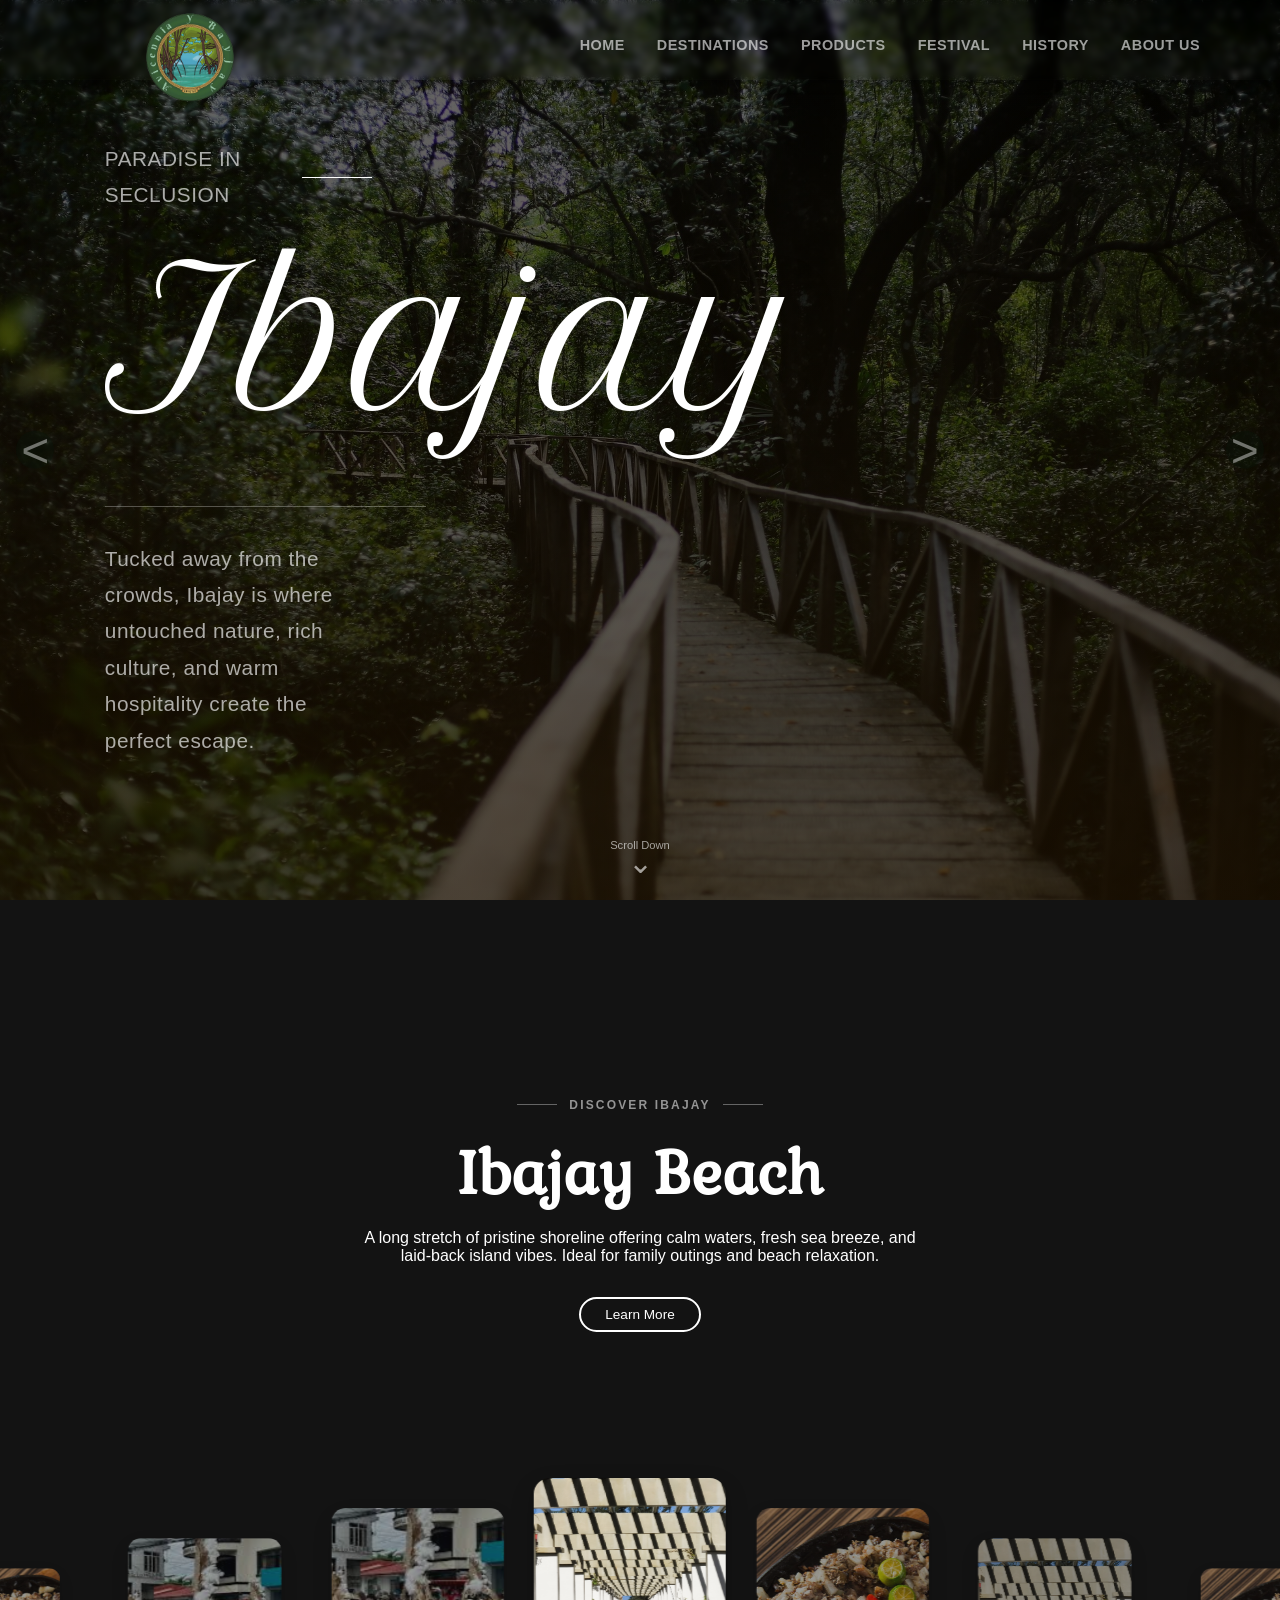
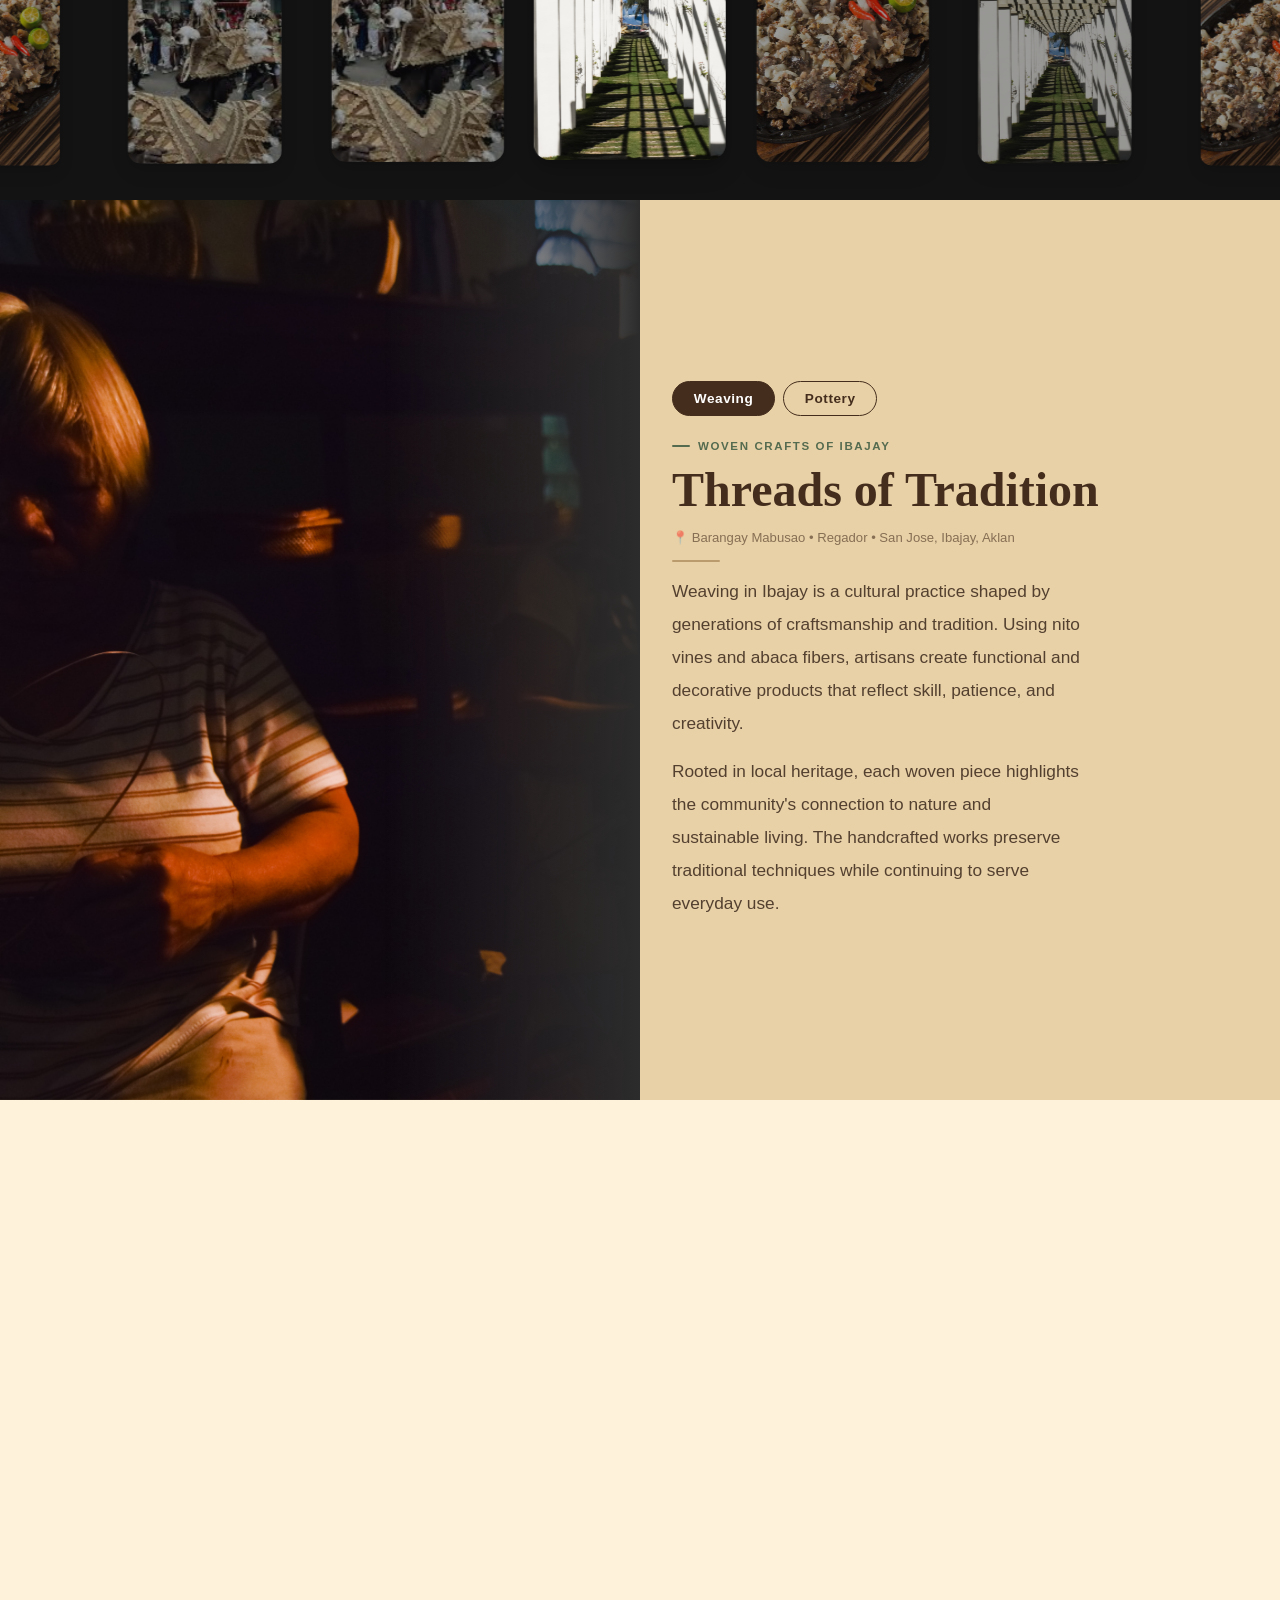
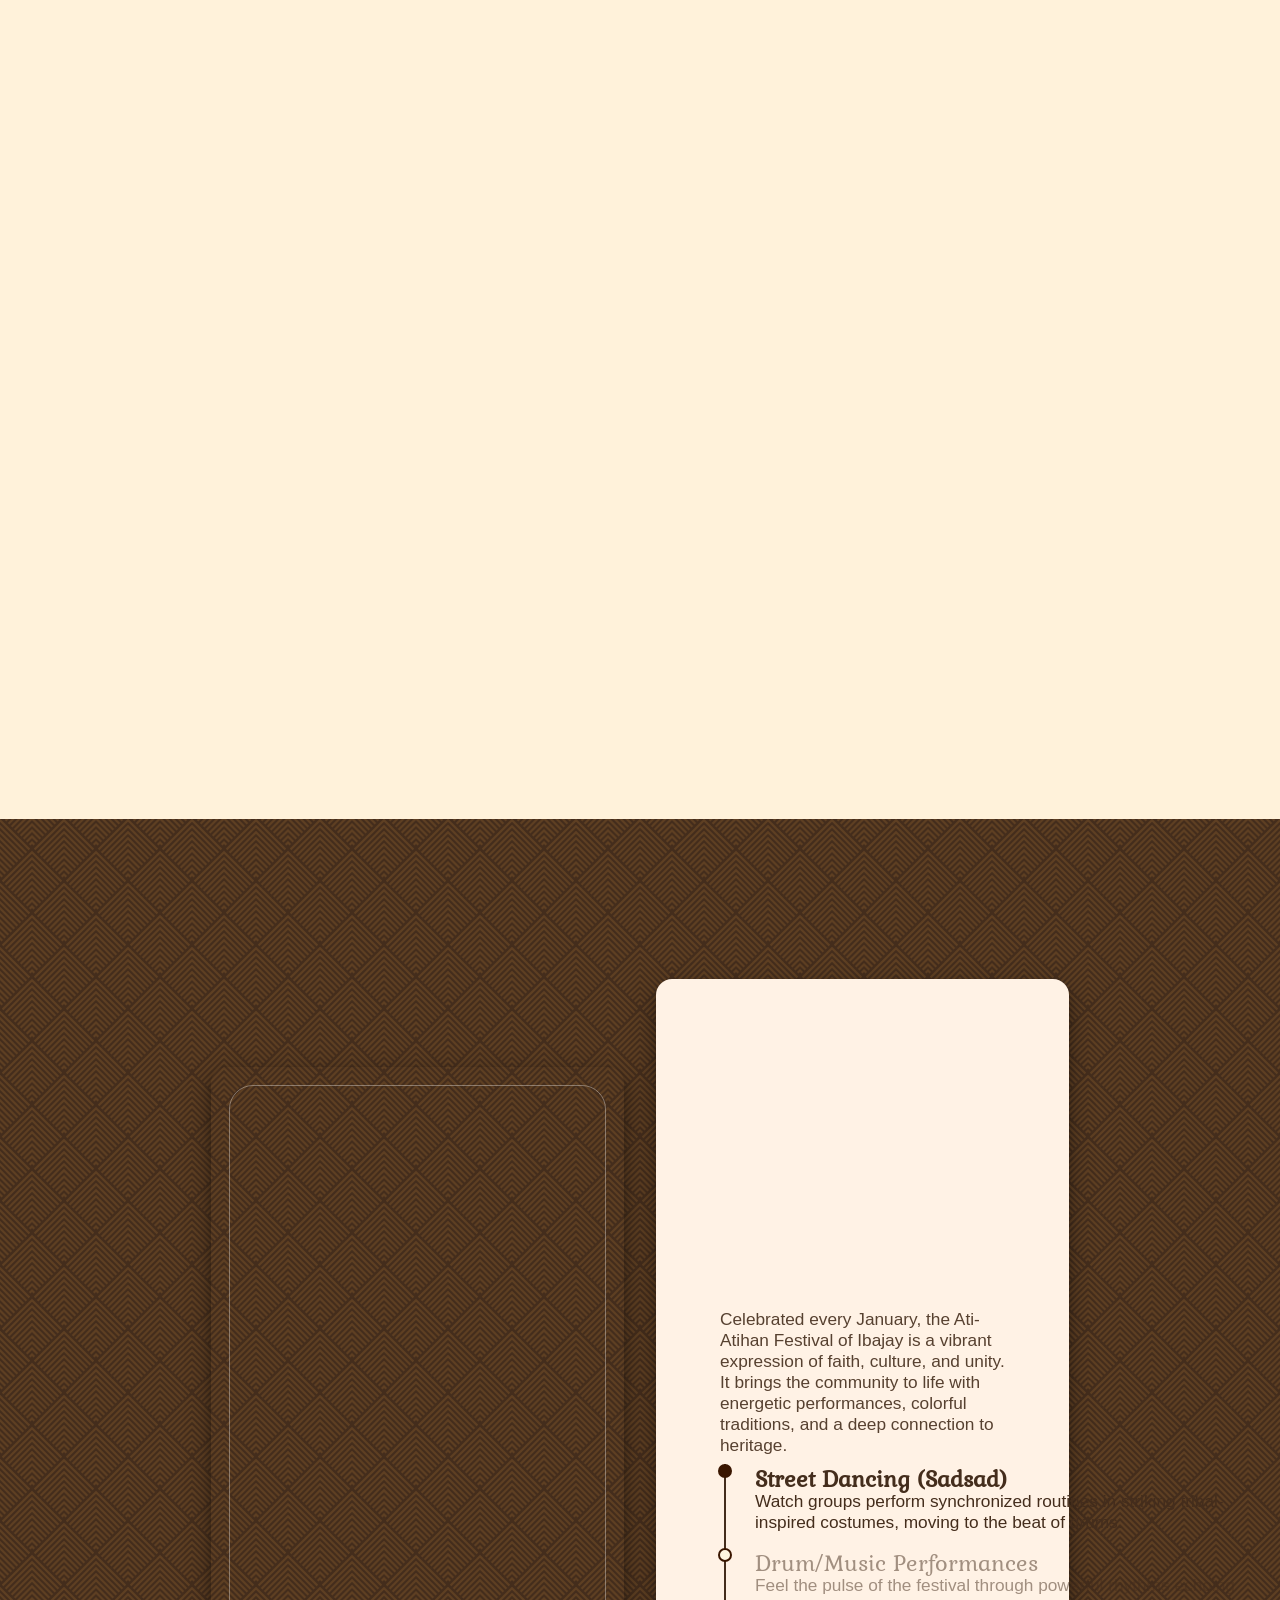
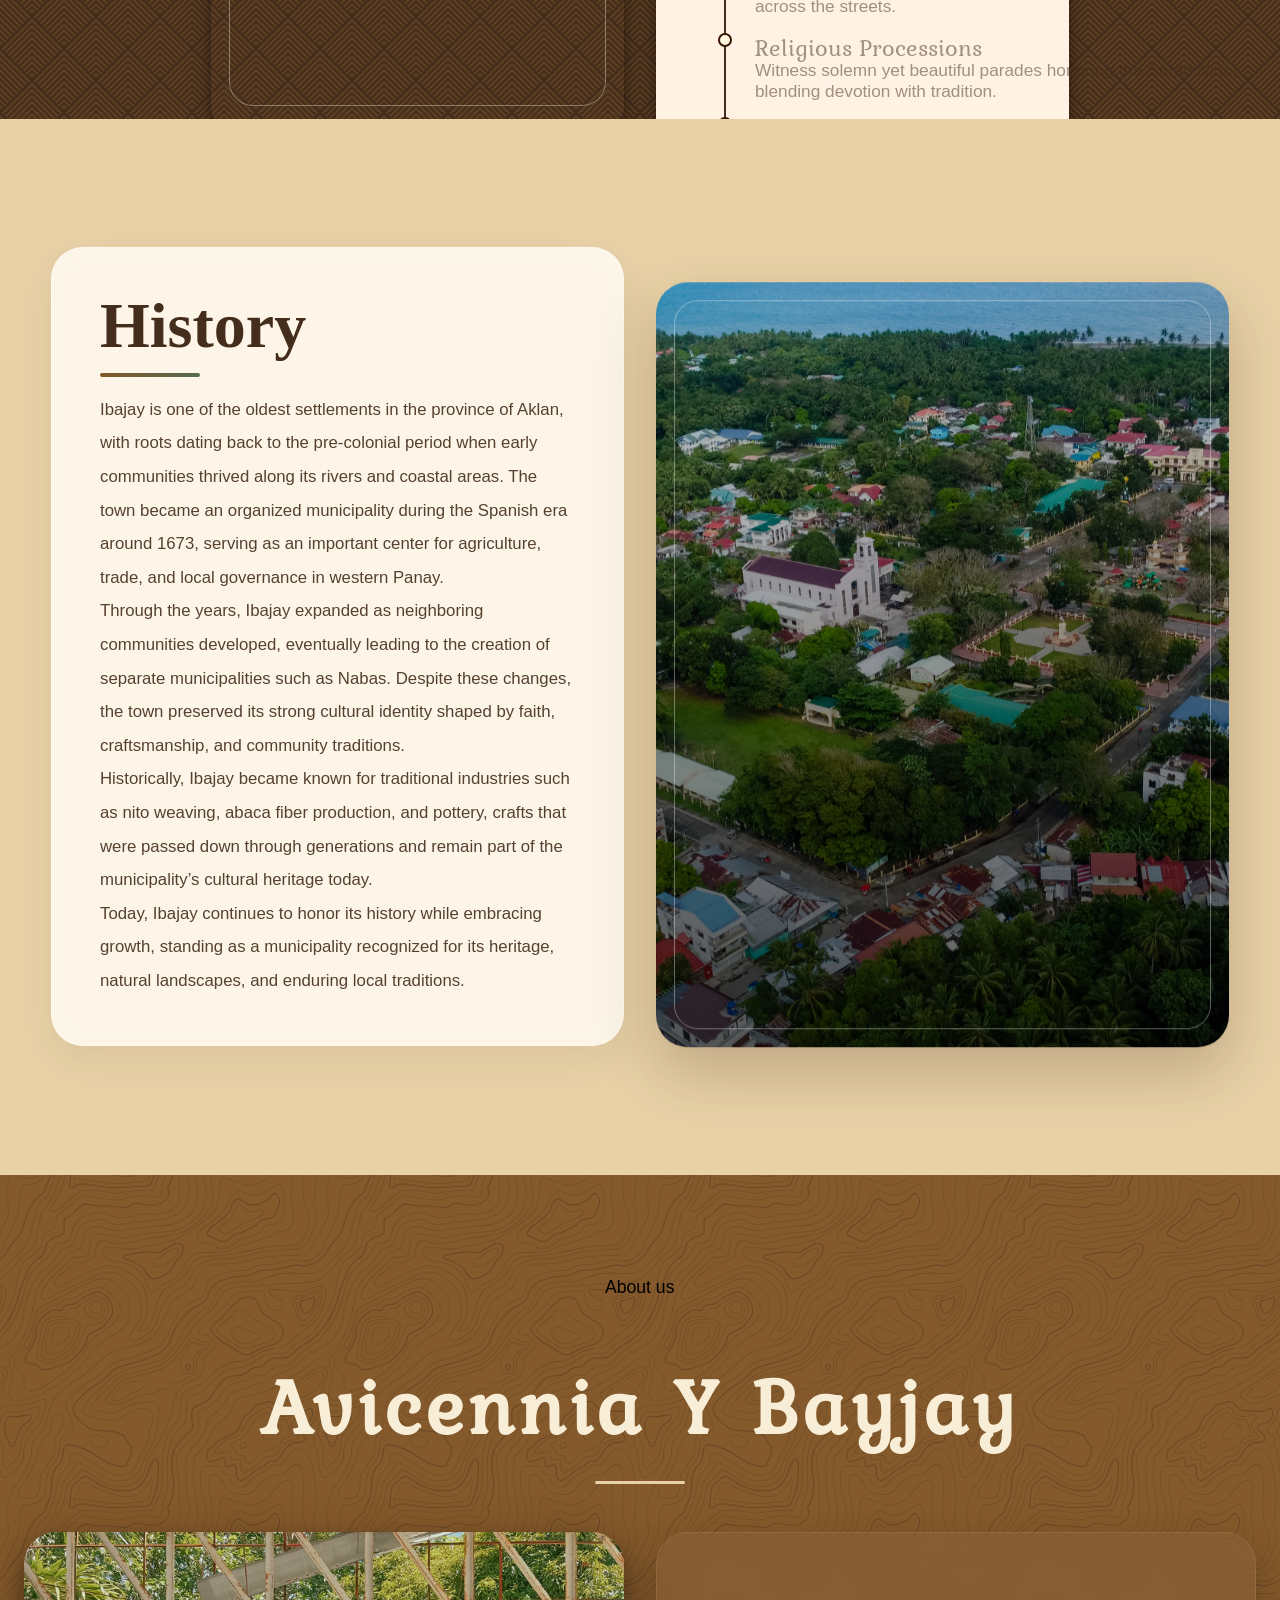
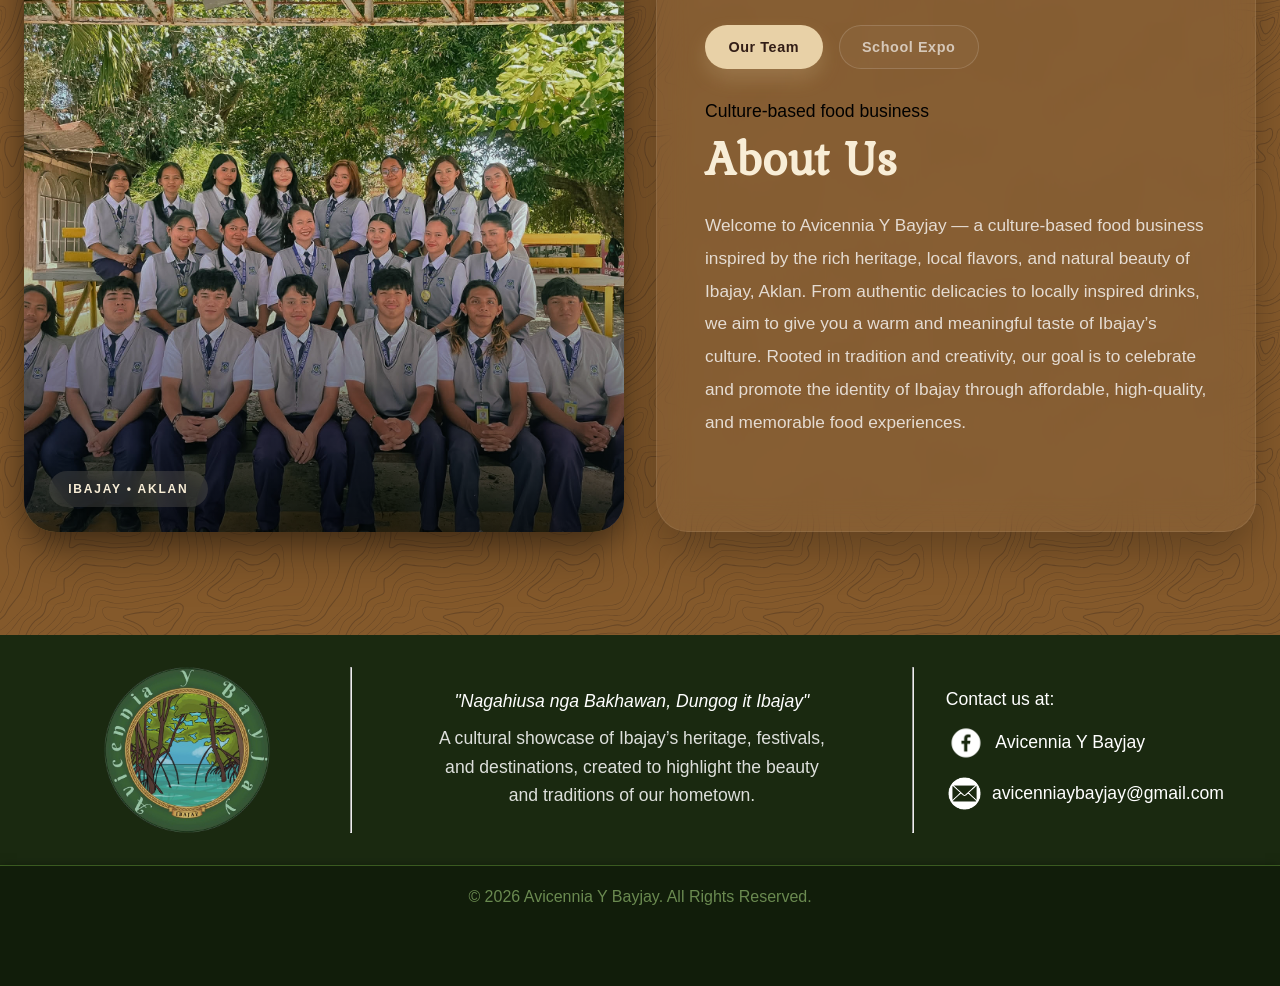
==== commit 6940ac4a: "Add files via upload" ====
--- a/MainPage.html
+++ b/MainPage.html
@@ -100,15 +100,25 @@
         </nav>
         
         <div id="SideBar" style="z-index: 1006;">
+
+            <div id="HorizonBar">
+                <div class="Sidebar_Brand">
+                    <h2>Ibajay</h2>
+                    <p>Aklan, Philippines</p>
+                </div>
+
+            <button id="Close">></button>
+                            </div>
             <ul class="Sidebar_Container">
-                <li id="Close">X</li>
-                <li><a href="#Home">Home</a></li>
-                <li><a href="#Destinations">Destinations</a></li>
-                <li><a href="#Products">Products</a></li>
-                <li><a href="#Festival">Festival</a></li>
-                <li><a href="#History">History</a></li>
-                <li><a href="#AboutUs">About Us</a></li>
+                <li><a href="#Home"><i class="ti ti-home"></i>Home</a></li>
+                <li><a href="#Destinations"><i class="ti ti-map-pin"></i>Destinations</a></li>
+                <li><a href="#Products"><i class="ti ti-basket"></i>Products</a></li>
+                <li><a href="#Festival"><i class="ti ti-confetti"></i>Festival</a></li>
+                <li><a href="#History"><i class="ti ti-book"></i>History</a></li>
+                <li><a href="#AboutUs"><i class="ti ti-users"></i>About Us</a></li>
             </ul>
+
+            <div class="Sidebar_Footer">© 2026 Avicennia Y Bayjay</div>
         </div>
 
         <!--Main Content-->
@@ -364,7 +374,7 @@
                 <p id="ProductsEyebrow">Taste of Ibajay</p>
                 <h1 id="ProductsTitle">Local Delicacies</h1>
             </div>
-            
+
              <div id="CardGrid">
                 <!--basta gumagana-->
                 <div class="CardContainer reveal">
@@ -376,7 +386,7 @@
                     
                     <div class="CardText reveal">
                         <p class="CardName">Bibingka</p>
-                        <p class="CardDesc">A traditional Filipino rice cake made from rice flour and coconut milk, typically baked in clay pots lined with banana leaves. Soft, slightly sweet, and often topped with butter, cheese, or salted egg, bibingka is commonly enjoyed during festive seasons and special gatherings.</p>
+                        <p class="CardDesc">A beloved Filipino rice cake made with rice flour and coconut milk, traditionally baked in banana leaves. Soft, warm, and slightly sweet, bibingka is often enjoyed during celebrations and family gatherings.</p>
                     </div>
                 </div>
 
@@ -389,7 +399,7 @@
                     
                     <div class="CardText reveal">
                         <p class="CardName">Pinais</p>
-                        <p class="CardDesc">A coastal delicacy made by wrapping rice, coconut milk, and sometimes fish or meat in banana leaves, then slow-cooking it over heat. The result is a fragrant, savory dish where the natural aroma of banana leaves enhances its rich, comforting flavor.</p>
+                        <p class="CardDesc">A flavorful local delicacy prepared by wrapping rice, coconut milk, and savory ingredients in banana leaves before slow-cooking. Its rich aroma and comforting taste reflect Ibajay’s traditional coastal cuisine.</p>
                     </div>
                 </div>
 
@@ -402,7 +412,7 @@
                     
                     <div class="CardText reveal" >
                         <p class="CardName">Puto sa Bagoe</p>
-                        <p class="CardDesc">A soft, steamed rice cake variation known for its fluffy texture and subtle sweetness. “Sa Bagoe” refers to its local style of preparation, often using traditional molds and serving methods, making it a simple yet nostalgic Filipino snack.</p>
+                        <p class="CardDesc">A soft and fluffy steamed rice cake known for its light sweetness and traditional preparation. Often enjoyed as a snack, it remains a familiar comfort food in many local households.</p>
                     </div>
                 </div>
  
@@ -416,6 +426,32 @@
                     <div class="CardText reveal">
                         <p class="CardName">Huwad - Huwad</p>
                         <p class="CardDesc">A locally inspired delicacy or plant-based food item often associated with rural culinary traditions. It highlights natural ingredients and traditional preparation methods, reflecting the community’s connection to native plants and seasonal harvesting practices.</p>
+                    </div>
+                </div>
+
+                <div class="CardContainer reveal">
+                    <div class="Card">
+                        <div class="CardInfo">
+                            <h1>test</h1>
+                        </div>
+                    </div>
+                    
+                    <div class="CardText reveal">
+                        <p class="CardName">Bukayo</p>
+                        <p class="CardDesc">A traditional coconut delicacy made from freshly grated coconut cooked slowly with sugar until rich and caramelized. Rooted in rural communities, bukayo showcases the abundance of coconut resources in the region and the enduring practice of transforming local ingredients into handcrafted sweets.</p>
+                    </div>
+                </div>
+
+                <div class="CardContainer reveal">
+                    <div class="Card">
+                        <div class="CardInfo">
+                            <h1>test</h1>
+                        </div>
+                    </div>
+                    
+                    <div class="CardText reveal">
+                        <p class="CardName">Polvoron</p>
+                        <p class="CardDesc">A soft and crumbly milk-based delicacy commonly enjoyed as a sweet treat during gatherings and celebrations. Made from toasted flour, powdered milk, sugar, and butter, polvoron reflects the warmth of Filipino home-style desserts and the tradition of sharing simple yet comforting flavors across generations.</p>
                     </div>
                 </div>
             </div>
@@ -476,19 +512,13 @@
                     Ibajay is one of the oldest settlements in the province of Aklan, with roots dating back to the pre-colonial period when early communities thrived along its rivers and coastal areas. The town became an organized municipality during the Spanish era around 1673, serving as an important center for agriculture, trade, and local governance in western Panay.
                     </p>
 
-                    <br/>
-
                     <p id="histDesc">
                     Through the years, Ibajay expanded as neighboring communities developed, eventually leading to the creation of separate municipalities such as Nabas. Despite these changes, the town preserved its strong cultural identity shaped by faith, craftsmanship, and community traditions.
                     </p>
 
-                    <br/>
-
                     <p id="histDesc">
                     Historically, Ibajay became known for traditional industries such as nito weaving, abaca fiber production, and pottery, crafts that were passed down through generations and remain part of the municipality’s cultural heritage today.
                     </p>
-
-                    <br/>
 
                     <p id="histDesc">
                     Today, Ibajay continues to honor its history while embracing growth, standing as a municipality recognized for its heritage, natural landscapes, and enduring local traditions.
@@ -506,6 +536,7 @@
 
         <!--ABOUTUS-->
         <div class="AboutUs" id="AboutUs">
+            <div class="AboutUs-eyebrow reveal"><span>About us</span></div>
             <h1 class="reveal">Avicennia Y Bayjay</h1>
             <div id="AboutUsGrid">
                 <div class="AboutLeft reveal">
@@ -521,11 +552,13 @@
                     <div class="AboutContent">
                         <div class="AboutRight reveal">
                             <div class="tab-content active" id="team">
+                                <div class="tab-meta"><span>Culture-based food business</span></div>
                                 <h2>About Us</h2>
                                 <p>Welcome to Avicennia Y Bayjay — a culture-based food business inspired by the rich heritage, local flavors, and natural beauty of Ibajay, Aklan. From authentic delicacies to locally inspired drinks, we aim to give you a warm and meaningful taste of Ibajay’s culture. Rooted in tradition and creativity, our goal is to celebrate and promote the identity of Ibajay through affordable, high-quality, and memorable food experiences.</p>
                             </div>
 
                             <div class="tab-content" id="expo">
+                                <div class="tab-meta"><span>STI Kalibo · 2026</span></div>
                                 <h2>STI Kalibo School Exposition 2026</h2>
                                 <p>Join us at the 2026 Exposition and experience the culture, flavors, and creativity of Ibajay, Aklan. Open to tourists, locals, students, and educators, this event brings the heart of Ibajay to STI College Kalibo through a thoughtfully curated showcase of its identity and heritage.
 
--- a/Navbar.css
+++ b/Navbar.css
@@ -164,7 +164,7 @@
 }
 
 .static.scrolled {
-    background: rgba(63, 75, 53, 0.89); 
+    background: rgba(30, 45, 20, 0.89);  
     box-shadow: 0 3px 10px rgba(0, 0, 0, 0.5);
 }
 
@@ -172,45 +172,144 @@
     position: fixed;
     top: 0;
     right: 0;
-    width: 100%;
-    height: 80vh;
-
-    background: #5F6B3F;
-    transform: translateY(-100%);
-    transition: 0.4s ease;
+    width: 280px;
+    height: 100vh;
+
+    background: #1e2d14;
+    border-left: 1px solid rgba(255,255,255,0.07);
+
+    display: flex;
+    flex-direction: column;
+
+    transform: translateX(100%);
+    transition: transform 0.4s cubic-bezier(0.4, 0, 0.2, 1);
 
     z-index: 1006;
-    display: flex;
 }
 
 #SideBar.Show {
-    transform: translateY(0);
+    transform: translateX(0);
+}
+
+#Close {
+    width: 32px;
+    height: 32px;
+    border-radius: 50%;
+    background: rgba(255,255,255,0.07);
+    border: none;
+    color: rgba(255,255,255,0.5);
+    font-size: 0.85rem;
+    cursor: pointer;
+    display: flex;
+    align-items: center;
+    justify-content: center;
+    transition: background 0.2s ease, color 0.2s ease;
+    flex-shrink: 0;
+}
+
+#Close:hover {
+    background: rgba(255,255,255,0.14);
+    color: white;
+}
+
+.Sidebar_Brand {
+    padding: 2rem 1.8rem 1.5rem;
+    border-bottom: 1px solid rgba(255,255,255,0.07);
+    margin-top: 1rem;
+}
+
+.Sidebar_Brand h2 {
+    font-size: 1rem;
+    font-weight: 700;
+    color: #c8d8a0;
+    letter-spacing: 0.06em;
+    text-transform: uppercase;
+    padding: 0;
+    border-bottom: none;
+    margin-top: 0;
+}
+
+.Sidebar_Brand p {
+    font-size: 0.72rem;
+    color: rgba(255,255,255,0.35);
+    margin-top: 3px;
+    letter-spacing: 0.04em;
 }
 
 .Sidebar_Container {
-    width: 100%;
-    padding: 1rem;
-}
-
-.Sidebar_Container li {
     list-style: none;
-    font-size: 2rem;
     padding: 1rem 0;
-}
-
-.Sidebar_Container a {
+    flex: 1;
+    display: flex;
+    flex-direction: column;
+}
+
+.Sidebar_Container li a {
+    display: flex;
+    align-items: center;
+    gap: 0.9rem;
+    padding: 0.75rem 1.8rem;
     text-decoration: none;
-    font-size: 1rem;
-    color: white;
+    color: rgba(255,255,255,0.55);
+    font-size: 0.82rem;
+    font-weight: 600;
+    letter-spacing: 0.08em;
     text-transform: uppercase;
-    font-weight: bold;
+    position: relative;
+    transition: color 0.2s ease, background 0.2s ease, padding-left 0.2s ease;
+}
+
+.Sidebar_Container li a::before {
+    content: '';
+    position: absolute;
+    left: 0;
+    top: 50%;
+    transform: translateY(-50%) scaleY(0);
+    width: 3px;
+    height: 60%;
+    background: #8fbc4f;
+    border-radius: 0 2px 2px 0;
+    transition: transform 0.2s ease;
+}
+
+.Sidebar_Container li a:hover {
+    color: #c8d8a0;
+    background: rgba(255,255,255,0.04);
+    padding-left: 2.2rem;
+}
+
+.Sidebar_Container li a:hover::before {
+    transform: translateY(-50%) scaleY(1);
+}
+
+.Sidebar_Container li a i {
+    font-size: 16px;
+    opacity: 0.7;
+    flex-shrink: 0;
+}
+
+.Sidebar_Footer {
+    padding: 1.2rem 1.8rem;
+    border-top: 1px solid rgba(255,255,255,0.07);
+    font-size: 0.68rem;
+    color: rgba(255,255,255,0.2);
+    letter-spacing: 0.06em;
+}
+
+#HorizonBar {
+    display: flex;
+    flex-direction: row;
+    align-items: center;
+    justify-content: space-between;
+    padding: 1.5rem 1.1rem;
+    border-bottom: 1px solid rgba(255,255,255,0.07);
 }
 
 #Close {
     text-align: right;
     font-size: 2rem;
     cursor: pointer;
-    color: #743014;
+    color: #8b8b8b;
 }
 
 #Overlay {
@@ -232,7 +331,7 @@
 }
 
 footer {
-    background: #3F4B35;
+    background: #1a2910  ;
     color: white;
     text-align: center;
 }
@@ -291,7 +390,9 @@
 }
 
 #FFooter {
-    background: #120A08;
+    background: #111d0a;
+    color: #6a8a50 ;
+    border-top: 1px solid #3a5a20;
     box-shadow: 0 3px 10px rgba(0, 0, 0, 0.61);
     padding: 1.4rem 1rem 5rem 1rem;
 }
--- a/Content.css
+++ b/Content.css
@@ -1,7 +1,7 @@
 :root {
     --BGColor: #3F4B35;
     --ContentBG: #F7F0ED;
-    --Primary-Color: #321D16;
+    --Primary-Color: #442D1C;
     --TextColorLight: #F7F0ED;
     --TextColorDark: #442D1C;
 
@@ -112,6 +112,11 @@
     width: clamp(100px, 30%, 350px);
     margin-top: 0.5rem;
     margin-bottom: 0.5rem;
+    border: none;
+    height: 1px;
+    background: rgba(255, 255, 255, 0.28);
+    width: 0;
+    animation: growLine 0.8s cubic-bezier(0.4, 0, 0.2, 1) 0.95s forwards;
 }
 
 #HeroText h1 {
@@ -123,7 +128,13 @@
     
     margin: 1rem 0 0.5rem 0;
 
-    line-height: 0.9;
+    letter-spacing: -0.02em;
+    line-height: 0.88;
+    text-shadow:
+        0 4px 60px rgba(0, 0, 0, 0.25),
+        0 1px 0 rgba(255, 255, 255, 0.05);
+    opacity: 0;
+    animation: heroFadeUp 1.1s cubic-bezier(0.22, 1, 0.36, 1) 0.35s forwards;
 }
 
 #HeroText h2{
@@ -140,6 +151,11 @@
     display: flex;
     align-items: center;
     width: 100%;
+     letter-spacing: 0.025em;
+  line-height: 1.75;
+  color: rgba(255, 255, 255, 0.65);
+  opacity: 0;
+  animation: heroFadeUp 0.9s cubic-bezier(0.22, 1, 0.36, 1) 0.75s forwards;
 }
 
 #Tag {
@@ -149,13 +165,23 @@
     font-style: italic;
     font-weight: 500;
     gap: 10px;
+
+    letter-spacing: 0.22em;
+    text-transform: uppercase;
+    font-size: 13px;
+    color: rgba(255, 255, 255, 0.68);
+    opacity: 0;
+    animation: heroFadeUp 0.9s cubic-bezier(0.22, 1, 0.36, 1) 0.15s forwards;
 }
 
 #Tag::after {
     content: "";
     width: 20%; 
     max-width: 15rem;
-    height: 2px; 
+    height: 1px; /* thinner, more refined */
+    background: rgba(255, 255, 255, 0.35);
+    animation: growLine 0.9s ease 0.9s forwards;
+    width: 0;
     background-color: white; 
     display: inline-block;
 }
@@ -244,6 +270,15 @@
     transform: translateY(0);
 }
 
+@keyframes heroFadeUp {
+  from { opacity: 0; transform: translateY(22px); }
+  to   { opacity: 1; transform: translateY(0); }
+}
+@keyframes growLine {
+  from { width: 0; }
+  to   { width: clamp(100px, 30%, 350px); }
+}
+
 @keyframes bounce {
     0%, 100% {
         transform: translateX(-50%) translateY(0);
@@ -281,10 +316,6 @@
         margin-bottom: 3rem;
     }
 
-    #HeroText hr {
-        margin-bottom: 1rem;
-    }
-
     body {
         font-size: 1.1rem;
     }
--- a/ProductsContent.css
+++ b/ProductsContent.css
@@ -1,267 +1,194 @@
 :root {
-    --BGColor: #172501;
-    --ContentBG: #FFF7E0;
-    --Primary-Color: #250F02;
+    --Golden-Batter: #E8D1A7;
+    --Olive: #9D9167;
+    --Caramel: #84592B;
+    --Spiced-Wine: #743014;
+    --Cowhide-Cocoa: #442D1C;
+    --Antique-White: #F8EDD6;
+
+    --Forest-Green: #556B4F;
+
+    --TextLight: #FFF8EE;
+    --TextDark: #442D1C;
 }
 
 .Weaving {
-    background-color: #D8C3A5;
     width: 100%;
-    height: 100vh;
-    display: flex;
-    flex-direction: column;
-    align-items: center;
-    justify-content: space-between;
-    box-sizing: border-box;
-    box-shadow:
-    0 25px 60px rgba(0, 0, 0, 0.35),
-    0 10px 25px rgba(80, 55, 35, 0.25),
-    -15px 0 30px -10px rgba(80, 55, 35, 0.25),
-    15px 0 30px -10px rgba(80, 55, 35, 0.25);
+    min-height: 100vh;
+    display: grid;
+    grid-template-columns: 1fr;
+    background-color: #E8D1A7;
+    overflow: hidden;
 }
 
-.SideImg {
-    height: 30%;
+.SideImgWrap {
+    position: relative;
+    overflow: hidden;
+    height: 50vh;   
+}
+
+#productImg {
     width: 100%;
+    height: 100%;
     object-fit: cover;
     display: block;
-    margin: 0;
-    padding: 0;
+    transition: opacity 0.45s ease, transform 0.45s ease;
+    transform-origin: center;
 }
 
-.ItemContainer p {
-    padding: 1rem;
+#productImg.fading {
+    opacity: 0;
+    transform: scale(1.04);
 }
 
-.SmallImg {
-    width: 90%;
-    height: 40%;
-    border-radius: 1rem;
-    margin: 1rem;
-    background-image:
-        linear-gradient(rgba(0,0,0,0.6), rgba(0,0,0,0.6)),
-            url(images/Weaving2.jpg);
-    background-size: cover;
-    background-position: center;
-    background-repeat: no-repeat;
-    margin: 0 auto;
-    display: flex;
-    align-items: flex-end;
-
-    position: relative;
-    z-index: 10;
-
-    box-shadow:
-    0 10px 25px rgba(0,0,0,0.18);
-}
-
-#HeaderVertWrap {
-    display: flex;
-    flex-direction: column;
-    gap: -5rem;
-    margin: 1rem 0.5rem;
-}
-
-#TextContent {
-    width: 100%;
-    height: 100%;
-}
-
-.ItemContainer {
-    font-size: 0.9rem;
-    font-style: normal;
-    width: 100%;
-    height: 100%;
-    display: flex;
-    flex-direction: column;
-    padding-top: 0.5rem;
+.ImgOverlay {
+    position: absolute;
+    inset: 0;
+    background: linear-gradient(to bottom, transparent 55%, #2c2c2c 100%);
+    pointer-events: none;
 }
 
 .Contentbox {
-    width: 100%;
-    height: 100%;
-    position: relative;
     display: flex;
     flex-direction: column;
-    gap: 15px;
-    box-sizing: border-box;
-    transition: transform 0.6s ease;
-    z-index: 1;
-}
-
-.CVerticalWrapper {
-    display: flex;
-    flex-direction: column;
-    gap: 15px;
-    width: 100%;
-    height: 100%;
-}
-
-.Products {
-    background-color: var(--ContentBG);
-    height: fit-content;
-    display: flex;
-    align-items: center;
     justify-content: center;
-
-    position: relative; 
-    overflow: hidden;
-}
-
-.Border {
-    width: 100%;
-    height: 2rem;
-}
-
-#WText {
-    color: var(--TextColorDark);
-}
-
-.ItemContainer p {
-    text-align: start;
-    font-size: clamp(0.9rem, 1.6vw, 1.4rem);
+    padding: 2rem 1.8rem 3rem;
+    gap: 1.5rem;
 }
 
 .TabButtons {
     display: flex;
+    gap: 8px;
+    flex-wrap: wrap;
+}
+
+.TabButton {
+    padding: 0.55rem 1.3rem;
+    border-radius: 999px;
+    border: 1.5px solid var(--Cowhide-Cocoa);
+    background: transparent;
+    color: var(--Cowhide-Cocoa);
+    font-size: 0.85rem;
+    font-weight: 600;
+    letter-spacing: 0.04em;
+    cursor: pointer;
+    transition: background 0.25s ease, color 0.25s ease,
+                border-color 0.25s ease, transform 0.2s ease;
+}
+
+.TabButton:hover {
+    transform: translateY(-2px);
+    background: var(--Forest-Green);
+    border-color: var(--Forest-Green);
+    color: white;
+}
+
+.TabButton.active {
+    background: var(--Cowhide-Cocoa);
+    border-color: var(--Cowhide-Cocoa);
+    color: white;
+}
+
+.TextBlock {
+    display: flex;
+    flex-direction: column;
+    gap: 0.8rem;
+    transition: opacity 0.3s ease, transform 0.3s ease;
+}
+
+.TextBlock.fading {
+    opacity: 0;
+    transform: translateY(10px);
+}
+
+.CraftLabel {
+    display: inline-flex;
     align-items: center;
-    justify-content: center;
-    gap: 10px;
+    gap: 8px;
+    font-size: 0.72rem;
+    font-weight: 700;
+    letter-spacing: 0.14em;
+    text-transform: uppercase;
+    color: var(--Forest-Green);
+}
+
+.CraftLabel::before {
+    content: '';
+    display: inline-block;
+    width: 18px;
+    height: 2px;
+    background: var(--Forest-Green);
+    border-radius: 2px;
 }
 
 #productTitle {
-    font-size: clamp(1.1rem, 2vw, 2rem);
-    color: var(--TextColorLight);
+    font-size: clamp(1.9rem, 5vw, 3rem);
+    color: var(--Cowhide-Cocoa);
+    line-height: 1.05;
+    font-family: 'Times New Roman', Times, serif;
+    font-weight: 700;
 }
 
 #productSubTitle {
-    font-size: clamp(0.75rem, 1.2vw, 0.95rem);
-    opacity: 0.85;
-    color: white;
-    font-weight: 400;
-    padding: 0;
-    letter-spacing: 0.03em;
+    font-size: 0.82rem;
+    color: rgba(68,45,28,0.6);
+    line-height: 1.5;
 }
 
-.TabButton {
-    margin-top: 1rem;
-    font-size: clamp(0.9rem, 1.6vw, 1.4rem);
-    font-family: 'Times New Roman', Times, serif;
-    display: block;
-    padding: 0.5rem 1.5rem;
-
-    text-align: center;
-    text-decoration: none;
-
-    color: var(--TextColorDark);
-    background: transparent;
-
-    border: 2px solid var(--TextColorDark);
-    border-radius: 2rem;
-
-    position: relative;
-    overflow: hidden;
-
-    box-sizing: border-box;
-    z-index: 1;
-    transition: color 0.3s ease, border-color 0.3s ease;
-}
-
-.TabButton.active {
-    background: var(--TextColorDark);
-    color: white;
-}
-
-.TabButton::after {
-    content: "";
-    position: absolute;
-    inset: 0;
-
-    background: var(--BGColor);
-    transform: scaleX(0);
-    transform-origin: left;
-
-    transition: transform 0.3s ease;
-    z-index: -1;
-}
-
-.TabButton:hover::after {
-    transform: scaleX(1);
-}
-
-.TabButton:hover {
-    border-color: var(--BGColor);
-    color: white;
-}
-
-.TabButton:active {
-    border-color: var(--BGColor);
-    color: white;
-}
-
-
-
-@media (min-width: 600px) {
-.CVerticalWrapper {
-    display: flex;
-    flex-direction: row;
-    justify-content: flex-end;
-}
-
-.ItemContainer {
-    font-size: 1rem;
-    align-items: center;
-    justify-content: center;
-}
-
-.SmallImg {
-    width: 90%;
-    margin: 10% 1rem 1rem 1rem;
+.Divider {
+    width: 48px;
+    height: 2px;
+    background: var(--Caramel);
+    border-radius: 2px;
+    opacity: 0.45;
 }
 
 #TextContent {
-    width: 90%;
-    height: 50%;
+    display: flex;
+    flex-direction: column;
+    gap: 1rem;
+
+    width: 100%;
 }
 
-.SideImg,
-.Contentbox {
-    transition: transform 0.6s ease;
+#TextContent p {
+    font-size: clamp(0.95rem, 1.4vw, 1.08rem);
+    line-height: 1.9;
+    color: rgba(46,28,17,0.8);
 }
 
-.Weaving.slide-left .SideImg {
-    transform: translateX(0);
-}
-
-.Weaving.slide-left .Contentbox {
-    transform: translateX(0);
-}
-
-.Weaving.slide-right .SideImg {
-    transform: translateX(calc(100vw - 100%));
-}
-
-.Weaving.slide-right .Contentbox {
-    transform: translateX(calc(-100vw + 100%));
-}
-
-}
-
-@media (min-width: 900px) {
-    .SideImg {
-        width: 40%;
-        height: 100%;
+/* Desktop: side-by-side */
+@media (min-width: 768px) {
+    .Weaving {
+        grid-template-columns: 1fr 1fr;
+        align-items: stretch;
     }
 
-    .Weaving {
-        flex-direction: row;
+    #TextContent {
+        width: 75%;
     }
 
-    .Pottery {
-        flex-direction: row;
+    .SideImgWrap {
+        min-height: 100vh;
+    }
+
+    .ImgOverlay {
+        background: linear-gradient(to right, transparent 60%, #2c2c2c 100%);
+    }
+
+    .Contentbox {
+        padding: 4rem 3rem 4rem 2rem;
     }
 }
 
-@media (min-width: 1200px) {
+@media (min-width: 1024px) {
+    .Contentbox {
+        padding: 5rem 4rem 5rem 2rem;
+    }
+}
 
+@media (min-width: 1400px) {
+    .Weaving {
+        grid-template-columns: 0.9fr 1.1fr;
+    }
 }
--- a/NewDelicacies.css
+++ b/NewDelicacies.css
@@ -1,28 +1,44 @@
 :root {
-    --BGColor: #172501;
+    --BGColor: #3F4B35;
     --ContentBG: #FFF7E0;
     --Primary-Color: #250F02;
     --TextColorLight: #FFF7E0;
     --TextColorDark: #3A1600;
 }
 
+.Products { 
+    background-color: #fff2da; 
+    height: fit-content; 
+    display: flex; 
+    flex-direction: column;
+    align-items: center; 
+    justify-content: center; 
+    position: relative; 
+    overflow: hidden; 
+}
+
 #CardGrid {
     display: grid;
     grid-template-columns: 1fr; 
     justify-items: center;  
-    align-items: center;  
-    gap: 5rem;
+    align-items: stretch;  
+    gap: 4rem;
+    padding: 4rem 0;
     margin-left: 1%;
     margin-right: 1%;
     height: fit-content;
-    padding: clamp(4rem, 15vh, 12rem) 0;
-    width: 100%;
-    margin: 5%;
+
+    width: 90%;
+    max-width: 1400px;
 }
 
 .CardContainer { 
     width: 100%;
-    max-width: 380px;
+    height: 100%;
+    display: flex;
+    flex-direction: column;
+    max-width: 350px;
+    justify-self: center;
 
     border-radius: 1rem;
 
@@ -59,7 +75,6 @@
     box-shadow: 
     0 3px 10px rgba(0, 0, 0, 0.12),
     0 10px 25px rgba(0, 0, 0, 0.18);
-
     position: relative;   
     overflow: hidden;   
     cursor: pointer;   
@@ -86,16 +101,17 @@
 
 .CardText {
     padding: 1rem;
+    color: var(--TextColorDark);
 }
 
 .CardName {
-    font-size: 1.1rem;
+    font-size: clamp(1.4rem, 2vw, 2rem);
     font-weight: 700;
     margin: 0;
 }
 
 .CardDesc {
-    font-size: 0.9rem;
+    font-size: clamp(0.95rem, 1.4vw, 1.08rem);
     opacity: 0.8;
     margin-top: 0.5rem;
 }
@@ -117,8 +133,6 @@
 #DisplayCardWrapper {
     position: relative;
     width: 90%;
-
-    border: 1px solid red;
 }
 
 #Back {
@@ -172,8 +186,9 @@
     width: 100%;
     height: 100vh;
 
-    background-color: rgba(8, 8, 8, 0.925);
+    background: rgba(20, 12, 5, 0.836);
     backdrop-filter: blur(3px);
+    -webkit-backdrop-filter: blur(3px);
 
     display: flex;
     flex-direction: column;
@@ -215,9 +230,45 @@
     border-radius: 1rem;
 }
 
+#ProductsHeader {
+    text-align: center;
+    padding: 3rem 1rem 0.5rem;
+    border: 1px solid red;
+}
+
+#ProductsEyebrow {
+    font-size: 0.75rem;
+    font-weight: 700;
+    letter-spacing: 0.18em;
+    text-transform: uppercase;
+    color: #1b110b93;
+    display: flex;
+    align-items: center;
+    justify-content: center;
+    gap: 0.75rem;
+}
+
+#ProductsEyebrow::before,
+#ProductsEyebrow::after {
+    content: '';
+    display: block;
+    width: 40px;
+    height: 1px;
+    background: #1b110b93;
+}
+
+#ProductsTitle {
+    font-size: clamp(2rem, 5vw, 3.2rem);
+    line-height: 1.1;
+    color: #250F02;
+}
+
+
 @media (min-width: 600px) {
-    #CardGrid {
-        grid-template-columns: 1fr 1fr;
+     #CardGrid {
+        grid-template-columns: repeat(2, 1fr);
+        gap: 2rem;
+        padding: 3rem 2rem;
     }
 
     #DelicaciesContentBG h1{
@@ -240,6 +291,7 @@
     }
     
     #CardGrid {
-        grid-template-columns: 1fr 1fr 1fr 1fr;
+        grid-template-columns: 1fr 1fr 1fr;
+        gap: 5rem;
     }
 }
--- a/Festivall.css
+++ b/Festivall.css
@@ -11,14 +11,13 @@
 
 .FestivalWrapper {
     width: min(1400px, 100%);
-
+    height: 100%;
     margin-inline: auto;
 
     padding-inline: clamp(1rem, 4vw, 5rem);
-    padding-block: 3rem;
-
-    display: flex;
-    flex-direction: column;
+
+    display: grid;
+    grid-template-columns: 1fr;
     gap: 0.5rem;
 }
 
@@ -45,7 +44,7 @@
 .FestivalContent {
     display: flex;
     flex-direction: column;
-    gap: 1rem;
+    gap: 0.5rem;
     padding: 1rem 1rem 5rem 1rem;
     height: fit-content;
     border-radius: 1rem;
@@ -66,7 +65,8 @@
 }
 
 #festTitle {
-    font-size: clamp(2.1rem, 4vw, 4.2rem);
+    font-size: clamp(2.5rem, 5vw, 5rem);
+    line-height: 0.8;
     color: #EBAC34;
     margin: 0;
     padding: 0;
@@ -74,12 +74,15 @@
 
 #SpanText {
     font-size: clamp(1.7rem, 3.6vw, 3.6rem);
-    color: var(--TextColorDark);
+    color: var(--TextDark);
+    opacity: 0.9;
 }
 
 #festDesc {
-    font-size: 1rem;
-    color: var(--TextColorDark);
+    font-size: clamp(0.95rem, 1.4vw, 1.08rem);
+    padding-top: 10px;
+    color: var(--TextDark);
+    opacity: 0.9;
 }
 
 .Timeline { 
@@ -96,7 +99,7 @@
     position: absolute; 
     width: 2px; 
     height: 100%; 
-    background: var(--TextColorDark); 
+    background: var(--Cowhide-Cocoa); 
 }
 
 .Step {
@@ -133,8 +136,8 @@
 
 .StepDesc {
     top: -5px;
-    color: var(--TextColorDark);
-    font-size: 1rem;
+    color: var(--Cowhide-Cocoa);
+    font-size: clamp(1rem, 2vw, 1.5rem);
     opacity: 0.5;
 
     font-family: var(--header-font);
@@ -148,9 +151,9 @@
 .StepDescText {
     top: 25px;
 
-    font-size: 0.9rem;
+    font-size: clamp(0.95rem, 1.4vw, 1.08rem);
     opacity: 0.5;
-    color: var(--TextColorDark);
+    color: var(--Cowhide-Cocoa);
     font-family: var(--main-font);
 }
 
@@ -162,7 +165,7 @@
 .FestivalImage {
     position: relative;
 
-    max-width: 700px;
+    max-width: 100%;
     margin: 1rem 0 2rem 0;
 
     height: 400px;
@@ -328,7 +331,7 @@
     }
     
     .FestivalWrapper {
-        flex-direction: row;
+        grid-template-columns: 1fr 1fr;
         align-items: center;
         gap: 2rem;
     }
@@ -336,7 +339,7 @@
     .FestivalImage {
         flex: 1;
         width: 100%;
-        height: 90vh;
+        height: 73vh;
     }
 
     .Timeline { 
--- a/AboutUs.css
+++ b/AboutUs.css
@@ -14,12 +14,7 @@
 
     padding: clamp(4rem, 8vw, 7rem) 1.5rem;
 
-    background:
-        linear-gradient(
-            180deg,
-            #442D1C 0%,
-            #321D16 100%
-        );
+    background-color: #442d1c;
 
     position: relative;
     overflow: hidden;
@@ -35,14 +30,9 @@
     position: absolute;
     inset: 0;
 
-    background:
-        radial-gradient(circle at top left,
-        rgba(232, 209, 167, 0.08),
-        transparent 30%),
-
-        radial-gradient(circle at bottom right,
-        rgba(111, 123, 75, 0.18),
-        transparent 30%);
+     background-color: #84592b;
+background-image: url("data:image/svg+xml,%3Csvg xmlns='http://www.w3.org/2000/svg' width='600' height='600' viewBox='0 0 600 600'%3E%3Cpath fill='%23442d1c' fill-opacity='0.4' d='M600 325.1v-1.17c-6.5 3.83-13.06 7.64-14.68 8.64-10.6 6.56-18.57 12.56-24.68 19.09-5.58 5.95-12.44 10.06-22.42 14.15-1.45.6-2.96 1.2-4.83 1.9l-4.75 1.82c-9.78 3.75-14.8 6.27-18.98 10.1-4.23 3.88-9.65 6.6-16.77 8.84-1.95.6-3.99 1.17-6.47 1.8l-6.14 1.53c-5.29 1.35-8.3 2.37-10.54 3.78-3.08 1.92-6.63 3.26-12.74 5.03a384.1 384.1 0 0 1-4.82 1.36c-2.04.58-3.6 1.04-5.17 1.52a110.03 110.03 0 0 0-11.2 4.05c-2.7 1.15-5.5 3.93-8.78 8.4a157.68 157.68 0 0 0-6.15 9.2c-5.75 9.07-7.58 11.74-10.24 14.51a50.97 50.97 0 0 1-4.6 4.22c-2.33 1.9-10.39 7.54-11.81 8.74a14.68 14.68 0 0 0-3.67 4.15c-1.24 2.3-1.9 4.57-2.78 8.87-2.17 10.61-3.52 14.81-8.2 22.1-4.07 6.33-6.8 9.88-9.83 12.99-.47.48-.95.96-1.5 1.48l-3.75 3.56c-1.67 1.6-3.18 3.12-4.86 4.9a42.44 42.44 0 0 0-9.89 16.94c-2.5 8.13-2.72 15.47-1.76 27.22.47 5.82.51 6.36.51 8.18 0 10.51.12 17.53.63 25.78.24 4.05.56 7.8.97 11.22h.9c-1.13-9.58-1.5-21.83-1.5-37 0-1.86-.04-2.4-.52-8.26-.94-11.63-.72-18.87 1.73-26.85a41.44 41.44 0 0 1 9.65-16.55c1.67-1.76 3.18-3.27 4.83-4.85.63-.6 3.13-2.96 3.75-3.57a71.6 71.6 0 0 0 1.52-1.5c3.09-3.16 5.86-6.76 9.96-13.15 4.77-7.42 6.15-11.71 8.34-22.44.86-4.21 1.5-6.4 2.68-8.6.68-1.25 1.79-2.48 3.43-3.86 1.38-1.15 9.43-6.8 11.8-8.72 1.71-1.4 3.26-2.81 4.7-4.3 2.72-2.85 4.56-5.54 10.36-14.67a156.9 156.9 0 0 1 6.1-9.15c3.2-4.33 5.9-7.01 8.37-8.07 3.5-1.5 7.06-2.77 11.1-4.02a233.84 233.84 0 0 1 7.6-2.2l2.38-.67c6.19-1.79 9.81-3.16 12.98-5.15 2.14-1.33 5.08-2.33 10.27-3.65l6.14-1.53c2.5-.63 4.55-1.2 6.52-1.82 7.24-2.27 12.79-5.06 17.15-9.05 4.05-3.72 9-6.2 18.66-9.9l4.75-1.82c1.87-.72 3.39-1.31 4.85-1.91 10.1-4.15 17.07-8.32 22.76-14.4 6.05-6.45 13.95-12.4 24.49-18.92 1.56-.96 7.82-4.6 14.15-8.33v-64.58c-4 8.15-8.52 14.85-12.7 17.9-2.51 1.82-5.38 4.02-9.04 6.92a1063.87 1063.87 0 0 0-6.23 4.98l-1.27 1.02a2309.25 2309.25 0 0 1-4.87 3.9c-7.55 6-12.9 10.05-17.61 13.19-3.1 2.06-3.86 2.78-8.06 7.13-5.84 6.07-11.72 8.62-29.15 10.95-11.3 1.5-20.04 4.91-30.75 11.07-1.65.94-7.27 4.27-6.97 4.1-2.7 1.58-4.69 2.69-6.64 3.66-5.63 2.8-10.47 4.17-15.71 4.17-17.13 0-41.44 11.51-51.63 22.83-12.05 13.4-31.42 27.7-45.25 31.16-7.4 1.85-11.85 7.05-14.04 14.69-1.26 4.4-1.58 8.28-1.58 13.82 0 .82.01.98.24 3.63.45 5.18.35 8.72-.77 13.26-1.53 6.2-4.89 12.6-10.59 19.43-13.87 16.65-22.88 46.58-22.88 71.68 0 2.39.02 4.26.06 8.75.12 10.8.1 15.8-.22 21.95-.56 11.18-2.09 20.73-5 29.3h-1.05c2.94-8.56 4.49-18.12 5.05-29.35.31-6.13.34-11.1.22-21.9-.04-4.48-.06-6.36-.06-8.75 0-25.32 9.07-55.47 23.12-72.32 5.6-6.72 8.88-12.99 10.38-19.03 1.09-4.4 1.18-7.85.74-12.93-.23-2.7-.24-2.86-.24-3.72 0-5.62.32-9.57 1.62-14.1 2.28-7.95 6.97-13.44 14.76-15.39 13.6-3.4 32.82-17.59 44.75-30.84C409 360.14 433.58 348.5 451 348.5c5.07 0 9.77-1.33 15.26-4.07 1.93-.96 3.9-2.05 6.58-3.62-.3.18 5.33-3.16 6.98-4.11 10.82-6.21 19.66-9.67 31.11-11.2 17.23-2.3 22.9-4.75 28.57-10.64 4.25-4.41 5.04-5.16 8.22-7.28 4.68-3.11 10.01-7.14 17.55-13.14a1113.33 1113.33 0 0 0 4.86-3.89l1.28-1.02a4668.54 4668.54 0 0 1 6.23-4.98c3.67-2.9 6.55-5.12 9.07-6.95 4.37-3.19 9.16-10.56 13.29-19.4v66.9zm0-116.23c-.62.01-1.27.06-1.95.13-6.13.63-13.83 3.45-21.83 7.45-3.64 1.82-8.46 2.67-14.17 2.71-4.7.04-9.72-.47-14.73-1.33-1.7-.3-3.26-.61-4.67-.93a31.55 31.55 0 0 0-3.55-.57 273.4 273.4 0 0 0-16.66-.88c-10.42-.16-17.2.74-17.97 2.73-.38.97.6 2.55 3.03 4.87 1.01.97 2.22 2.03 4.04 3.55a1746.07 1746.07 0 0 0 4.79 4.02c1.39 1.2 3.1 1.92 5.5 2.5.7.16.86.2 2.64.54 3.53.7 5.03 1.25 6.15 2.63 1.41 1.76 1.4 4.54-.15 8.88-2.44 6.83-5.72 10.05-10.19 10.33-3.63.23-7.6-1.29-14.52-5.06-4.53-2.47-6.82-7.3-8.32-15.26-.17-.87-.32-1.78-.5-2.86l-.43-2.76c-1.05-6.58-1.9-9.2-3.73-10.11-.81-.4-1.59-.74-2.36-1-2.27-.77-4.6-1.02-8.1-.92-2.29.07-14.7 1-13.77.93-20.55 1.37-28.8 5.05-37.09 14.99a133.07 133.07 0 0 0-4.25 5.44l-2.3 3.09-2.51 3.32c-4.1 5.36-7.06 8.48-10.39 11.12-.65.52-1.33 1.04-2.13 1.62l-4.11 2.94a106.8 106.8 0 0 0-5.16 3.99c-4.55 3.74-9.74 8.6-16.25 15.38-8.25 8.58-11.78 13.54-11.7 15.95.07 1.65 1.64 2.11 6.79 2.38 1.61.09 2.15.12 2.98.2 2.95.24 5.09.73 6.81 1.68 7.48 4.15 11.63 7.26 13.95 11.58 3.3 6.15.8 12.88-8.89 20.26-8.28 6.3-11.1 10.37-11.31 14.96-.06 1.17 0 1.93.26 4.43.69 6.47.25 10.65-2.8 17.42a44.23 44.23 0 0 1-4.16 7.53c-2.82 3.97-5.47 5.74-10.6 7.69-.43.16-3.34 1.23-4.27 1.59-1.8.68-3.38 1.36-5.01 2.14-4.18 2-8.4 4.6-13.1 8.24-8.44 6.51-13.23 14.56-15.98 25.06-1.1 4.2-1.55 6.81-2.8 15.21-1.26 8.6-2.17 12.64-4.08 16.55-2.1 4.28-11.93 26.59-12.97 28.88a382.7 382.7 0 0 1-6.37 13.41c-4.07 8.11-7.61 14.07-10.73 17.81-5.38 6.46-8.98 14.37-13.77 28.42a810.14 810.14 0 0 0-1.89 5.6c-1.8 5.35-2.96 8.6-4.26 11.85-6.13 15.32-25.43 26.31-46.46 26.31-11.2 0-20.58-2.74-31.02-8.55-5.6-3.13-4.55-2.42-22.26-14.54-14.33-9.8-17.7-10.73-20.47-6.9-.37.5-1.81 2.74-1.83 2.77a52.24 52.24 0 0 1-4.94 5.9c-.73.79-5.52 5.87-6.97 7.45-2.38 2.6-4.3 4.81-5.98 6.93a45.6 45.6 0 0 0-5.08 7.66c-1.29 2.57-1.9 5.25-2.66 10.6a997.6 997.6 0 0 1-.46 3.18h-1l.47-3.32c.77-5.45 1.4-8.2 2.75-10.9a46.54 46.54 0 0 1 5.2-7.84c1.7-2.14 3.63-4.38 6.03-6.98 1.45-1.59 6.24-6.68 6.96-7.46a51.58 51.58 0 0 0 4.84-5.78s1.47-2.26 1.86-2.8c3.25-4.5 7.08-3.44 21.84 6.67 17.67 12.08 16.62 11.38 22.19 14.48 10.3 5.73 19.5 8.43 30.53 8.43 20.65 0 39.57-10.77 45.54-25.69a219.7 219.7 0 0 0 4.24-11.8 6752.32 6752.32 0 0 0 1.88-5.6c4.83-14.16 8.47-22.14 13.96-28.73 3.05-3.66 6.56-9.57 10.6-17.61 1.97-3.93 4.04-8.31 6.35-13.38 1.03-2.28 10.88-24.61 12.98-28.91 1.85-3.79 2.75-7.76 4-16.25 1.24-8.44 1.7-11.07 2.81-15.32 2.8-10.7 7.71-18.94 16.33-25.6a73.18 73.18 0 0 1 13.29-8.35c1.66-.8 3.27-1.48 5.08-2.18.94-.36 3.86-1.43 4.28-1.59 4.95-1.88 7.44-3.55 10.14-7.33 1.35-1.9 2.68-4.3 4.06-7.37 2.97-6.58 3.39-10.59 2.72-16.9a27.13 27.13 0 0 1-.27-4.58c.22-4.94 3.21-9.24 11.7-15.7 9.33-7.11 11.66-13.34 8.62-19-2.2-4.09-6.25-7.12-13.55-11.17-1.57-.88-3.6-1.33-6.42-1.57-.8-.07-1.34-.1-2.95-.19-5.77-.3-7.63-.85-7.72-3.34-.1-2.81 3.5-7.87 11.97-16.69 6.53-6.8 11.75-11.69 16.33-15.45 1.79-1.47 3.42-2.72 5.2-4.03l4.12-2.94c.79-.58 1.46-1.08 2.1-1.59 3.26-2.6 6.16-5.65 10.21-10.94a383.2 383.2 0 0 0 2.5-3.32l2.31-3.09c1.8-2.39 3.04-4 4.29-5.48 8.47-10.17 16.98-13.96 37.27-15.3-.44.02 12-.9 14.32-.98 3.62-.1 6.05.16 8.46.98.8.27 1.62.62 2.47 1.04 2.27 1.14 3.17 3.87 4.27 10.85l.44 2.76c.17 1.07.33 1.97.5 2.83 1.44 7.69 3.62 12.29 7.8 14.57 6.76 3.68 10.6 5.15 13.99 4.94 4-.25 6.99-3.17 9.3-9.67 1.45-4.04 1.46-6.49.32-7.92-.9-1.12-2.28-1.62-5.57-2.27a55.8 55.8 0 0 1-2.67-.55c-2.54-.6-4.39-1.4-5.93-2.71a252.63 252.63 0 0 0-4.78-4.01 84.35 84.35 0 0 1-4.08-3.6c-2.73-2.6-3.86-4.43-3.28-5.95 1.02-2.64 7.82-3.54 18.93-3.37a230.56 230.56 0 0 1 16.73.88c2.76.39 3.2.49 3.68.6 1.4.3 2.95.62 4.62.91a82.9 82.9 0 0 0 14.56 1.32c5.56-.04 10.24-.86 13.73-2.6 8.1-4.05 15.89-6.9 22.17-7.56.7-.07 1.4-.11 2.05-.13v1zm0-100.94v1.5c-8.62 16.05-17.27 29.55-23.65 35.92-3.19 3.2-7.62 4.9-13.54 5.56-4.45.48-8.28.4-19.18-.2-9.91-.55-15.32-.44-20.52.78a84.05 84.05 0 0 1-15 2.11l-2.25.14c-12.49.75-19.37 1.78-32.72 5.74-4.5 1.33-9.27 2.49-14.3 3.48a246.27 246.27 0 0 1-32.6 3.97c-7.56.45-13.21.57-20.24.57-5.4 0-11.9 1.61-18 5.18-8.3 4.87-15.06 12.87-19.53 24.5a68.57 68.57 0 0 1-4.56 9.8c-3.6 6.2-6.92 8.99-13.38 12.18l-4.03 1.96a64.48 64.48 0 0 0-15.16 10.25c-8.2 7.33-13.72 16.63-22.54 35.6l-2.08 4.49c-7.3 15.7-11.5 23.3-17.35 29.87-7.7 8.66-20.25 14.42-40.31 20.08-4.37 1.23-19.04 5.08-19.24 5.13-6.92 1.87-11.68 3.34-15.63 4.92-10.55 4.22-18.71 10.52-36.38 26.52l-1.7 1.54c-8.58 7.76-13.41 11.9-18.81 15.88-3.95 2.9-8 5.67-12.97 8.91-2.06 1.34-10.3 6.6-12.33 7.94-11.52 7.5-18.53 13.04-24.62 20.08a62.01 62.01 0 0 0-6.44 8.85c-4.13 6.91-6.27 13.15-9.2 25.11l-1.54 6.26c-.6 2.45-1.15 4.54-1.72 6.58-2.97 10.7-6.9 17.36-14.78 26.91L69.6 491a148.51 148.51 0 0 0-4.19 5.3 23.9 23.9 0 0 0-3.44 6.28c-1.16 3.23-1.52 5.9-1.87 11.94-.58 10.05-1.42 15.04-4.63 22.67-1.57 3.72-5.66 14.02-6.41 15.8a73.46 73.46 0 0 1-3.57 7.4c-2.88 5.14-6.71 10.12-13.12 16.95-5.96 6.36-8.87 10.9-10.61 16a56.88 56.88 0 0 0-1.38 4.82l-.46 1.84h-1.03l.52-2.08c.52-2.09.92-3.49 1.4-4.9 1.8-5.25 4.78-9.9 10.84-16.36 6.35-6.78 10.13-11.7 12.97-16.77a72.5 72.5 0 0 0 3.52-7.29c.75-1.76 4.84-12.06 6.4-15.8 3.17-7.5 3.99-12.4 4.56-22.33.35-6.14.72-8.88 1.93-12.23a24.9 24.9 0 0 1 3.58-6.54c1.27-1.7 2.6-3.37 4.22-5.34l4.11-4.95c7.8-9.46 11.66-16 14.59-26.54.56-2.04 1.1-4.12 1.71-6.56l1.53-6.26c2.96-12.04 5.13-18.36 9.32-25.39 1.84-3.08 4-6.05 6.54-8.99 6.17-7.12 13.24-12.7 24.83-20.26 2.05-1.33 10.28-6.6 12.33-7.94 4.96-3.22 9-5.98 12.92-8.87 5.37-3.95 10.19-8.08 18.74-15.82l1.7-1.54c17.76-16.09 25.98-22.43 36.67-26.7 4-1.6 8.8-3.09 15.75-4.96.21-.06 14.87-3.9 19.22-5.13 19.9-5.61 32.32-11.31 39.85-19.78 5.76-6.48 9.93-14.02 17.18-29.64l2.09-4.5c8.87-19.07 14.44-28.46 22.77-35.9a65.48 65.48 0 0 1 15.38-10.4l4.04-1.97c6.3-3.1 9.47-5.77 12.96-11.77a67.6 67.6 0 0 0 4.48-9.67c4.56-11.84 11.47-20.02 19.97-25 6.25-3.66 12.93-5.32 18.5-5.32 7.01 0 12.65-.12 20.17-.57a245.3 245.3 0 0 0 32.47-3.96c5-.98 9.75-2.13 14.22-3.45 13.43-3.98 20.38-5.02 32.94-5.78l2.24-.14c5.76-.37 9.8-.9 14.85-2.09 5.31-1.25 10.79-1.35 22.6-.7 9.04.5 12.84.58 17.21.1 5.71-.62 9.94-2.26 12.95-5.26 6.44-6.45 15.3-20.37 24.35-36.72zm0 450.21c-1.28-4.6-2.2-10.55-3.33-20.25l-.24-2.04-.23-2.03c-1.82-15.7-3.07-21.98-5.55-24.47-2.46-2.46-3.04-5.03-2.52-8.64.1-.6.18-1.1.39-2.15.69-3.54.77-5.04.08-6.84-.91-2.38-3.31-4.41-7.79-6.26-5.08-2.09-6.52-4.84-4.89-8.44.66-1.45 1.79-3.02 3.52-5.01 1.04-1.2 5.48-5.96 5.08-5.53 6.15-6.7 8.98-11.34 8.98-16.48a15.2 15.2 0 0 1 6.5-12.89v1.26a14.17 14.17 0 0 0-5.5 11.63c0 5.47-2.93 10.29-9.24 17.16.38-.42-4.04 4.33-5.07 5.5-1.67 1.93-2.75 3.43-3.36 4.77-1.37 3.04-.23 5.22 4.36 7.1 4.71 1.95 7.32 4.16 8.34 6.83.78 2.04.7 3.67-.03 7.4-.2 1.03-.3 1.51-.38 2.09-.48 3.33.03 5.59 2.23 7.8 2.74 2.74 3.98 8.96 5.84 25.06l.24 2.03.23 2.04c.82 7.01 1.53 12.06 2.34 16.03v4.33zm0-62.16c-1.4-3.13-4.43-9.9-4.95-11.17-1.02-2.53-1.25-3.8-.91-5.18.2-.84 2.05-4.68 2.32-5.33a70.79 70.79 0 0 0 3.54-11.2v3.99a62.82 62.82 0 0 1-2.62 7.6c-.31.75-2.09 4.46-2.27 5.18-.28 1.12-.08 2.22.87 4.57.41 1.02 2.5 5.7 4.02 9.09v2.45zm0-85.09c-1.65 1.66-3.66 2.9-6.4 4.13-.25.1-13.97 5.47-20.4 8.43-9.35 4.32-16.7 5.9-23.03 5.25-5.08-.53-9.02-2.25-14.77-5.92l-3.2-2.07a77.4 77.4 0 0 0-5.44-3.27c-4.05-2.18-3.25-5.8 1.47-10.47 3.71-3.68 9.6-7.93 18.73-13.8l4.46-2.82c17.95-11.33 18.22-11.5 22.27-14.74 11.25-9 19.69-14.02 26.31-15.1v1.02c-6.37 1.1-14.62 6-25.69 14.86-4.1 3.28-4.34 3.44-22.36 14.8a652.4 652.4 0 0 0-4.45 2.83c-9.07 5.83-14.92 10.05-18.57 13.66-4.31 4.28-4.95 7.13-1.7 8.88 1.7.91 3.29 1.88 5.5 3.3l3.2 2.08c5.64 3.59 9.45 5.25 14.34 5.76 6.13.64 13.32-.9 22.52-5.15 6.46-2.98 20.18-8.35 20.4-8.44 3.04-1.37 5.1-2.71 6.81-4.69v1.47zm0-41.37v1c-6.56.26-12.11 3.13-19.71 9.08l-4.63 3.68a51.87 51.87 0 0 1-4.4 3.14c-.82.52-5.51 3.33-6.22 3.76-3.31 2-6.15 3.8-8.87 5.6a112.61 112.61 0 0 0-8.16 5.92c-4.61 3.72-7.4 6.9-7.97 9.35-.63 2.67 1.48 4.53 7.05 5.46 10.7 1.78 20.92-.05 30.45-4.65a61.96 61.96 0 0 0 17.1-12.2 41.8 41.8 0 0 0 5.36-7.42v1.92a38.94 38.94 0 0 1-4.64 6.19 62.95 62.95 0 0 1-17.39 12.41c-9.7 4.68-20.13 6.55-31.05 4.73-6.06-1-8.65-3.29-7.85-6.67.64-2.74 3.53-6.05 8.31-9.9 2.35-1.9 5.1-3.88 8.24-5.97 2.73-1.82 5.58-3.61 8.9-5.62.72-.44 5.4-3.24 6.22-3.75 1.26-.8 2.6-1.76 4.3-3.09.8-.62 3.9-3.1 4.63-3.67 7.77-6.1 13.49-9.04 20.33-9.3zm0-154.6v1c-1.75-.24-4.3.23-7.82 1.55-10.01 3.75-13.8 5.07-19.15 6.76-1.78.56-2.63.83-3.87 1.24-1.48.5-3.16.76-6.74 1.16a1550.34 1550.34 0 0 0-2.64.3c-7.8.94-11.28 2.47-11.28 6.07 0 4.45 2.89 13.18 7.96 25.81a57.34 57.34 0 0 1 2.33 7.6 258.32 258.32 0 0 1 .84 3.46c1.86 7.62 3.17 10.71 5.56 11.67 2.21.88 4.7.6 7.47-.72 3.48-1.69 7.22-4.94 11.2-9.47 1.52-1.7 2.97-3.49 4.59-5.57l3.16-4.1c2.59-3.23 6.07-12.21 8.39-20.23v3.45c-2.29 7.2-5.27 14.5-7.61 17.41-.44.55-2.67 3.46-3.15 4.09-1.63 2.1-3.1 3.9-4.62 5.62-4.08 4.61-7.9 7.94-11.53 9.7-2.99 1.44-5.77 1.75-8.28.74-2.84-1.13-4.2-4.34-6.15-12.35a2097.48 2097.48 0 0 1-.84-3.46c-.8-3.2-1.47-5.45-2.28-7.46-5.14-12.8-8.04-21.55-8.04-26.19 0-4.37 3.84-6.06 12.16-7.07a160.9 160.9 0 0 1 2.65-.3c3.5-.39 5.15-.64 6.53-1.1 1.26-.42 2.1-.7 3.88-1.26 5.34-1.68 9.11-3 19.1-6.74 3.53-1.32 6.22-1.84 8.18-1.61zM0 292c10.13-11.31 18.13-23.2 23.07-35.39 3.3-8.14 6.09-16.12 10.81-30.55l1.59-4.84c6.53-19.94 10.11-29.82 14.77-39.56 6.07-12.72 12.55-21.18 20.27-25.54 6.66-3.76 10.2-7.86 12.22-13.15a46.6 46.6 0 0 0 1.86-6.58c1.23-5.2 2.05-7.59 3.93-10.36 2.45-3.62 6.27-6.53 12.1-8.96 15.78-6.58 16.73-7.04 18.05-9.01.65-.98.83-2.15.74-4.51-.03-.73-.23-3.82-.24-4A93.8 93.8 0 0 1 119 94c0-10.04.18-11.37 2.37-13.15.52-.42 1.13-.8 2.07-1.3.27-.14 2.18-1.12 2.84-1.48a68.4 68.4 0 0 0 9.12-5.87c2.06-1.54 2.64-2.14 8.01-7.93 3.78-4.09 6.21-6.36 8.96-8.12 3.64-2.33 7.2-3.12 10.9-2.11 4.4 1.2 10.81 2 18.78 2.46 6.9.4 12.9.5 21.95.5 4.87 0 8.97.47 15.4 1.57 7.77 1.33 9.3 1.54 12.38 1.54 4.05 0 7.43-.88 10.68-2.95 5.06-3.22 8.11-4.67 11.2-5.2 3.62-.64 4.77-.46 16.55 2.06 17.26 3.7 30.85 1.36 41.06-9.7 5.1-5.53 5.48-8.9 3.48-14.8-.83-2.42-1.03-3.1-1.17-4.3-.29-2.52.5-4.71 2.71-6.93 2.65-2.65 4.72-9.17 6.22-18.29h2.03c-1.56 9.71-3.77 16.65-6.83 19.7-1.79 1.8-2.36 3.39-2.14 5.28.11 1 .3 1.63 1.07 3.9 2.22 6.53 1.76 10.66-3.9 16.8-10.77 11.66-25.07 14.13-42.95 10.3-11.42-2.45-12.55-2.62-15.78-2.06-2.77.48-5.62 1.84-10.47 4.92a20.93 20.93 0 0 1-11.76 3.27c-3.25 0-4.81-.22-12.73-1.57C212.74 59.46 208.73 59 204 59c-9.1 0-15.11-.1-22.07-.5-8.09-.47-14.62-1.29-19.2-2.54-5.62-1.53-10.17 1.38-17.85 9.66-5.5 5.94-6.08 6.53-8.28 8.18a70.38 70.38 0 0 1-9.38 6.03c-.68.37-2.58 1.35-2.84 1.49-.84.44-1.35.76-1.75 1.08C121.16 83.6 121 84.8 121 94c0 1.85.06 3.54.17 5.44 0 .17.2 3.28.24 4.03.1 2.75-.13 4.29-1.08 5.71-1.67 2.5-2.27 2.8-18.95 9.74-5.48 2.29-8.99 4.96-11.2 8.24-1.71 2.51-2.47 4.73-3.64 9.7-.83 3.5-1.21 4.92-1.94 6.83-2.18 5.73-6.05 10.19-13.1 14.18-7.3 4.12-13.55 12.28-19.46 24.66-4.6 9.64-8.17 19.46-14.67 39.32l-1.58 4.84c-4.75 14.47-7.54 22.48-10.86 30.69-5.28 13.01-13.95 25.65-24.93 37.6v-2.97zm0 78v-.5l1-.01c6.32 0 7.47 5.2 4.6 13.36a60.36 60.36 0 0 1-5.6 11.3v-1.92a57.76 57.76 0 0 0 4.65-9.72c2.69-7.6 1.71-12.02-3.65-12.02-.34 0-.67 0-1 .02v-46.59a340.96 340.96 0 0 0 13.71-8.34c13.66-9.46 29.79-37.6 29.79-53.59 0-18.1 21.57-72.64 32.23-79.42 12.71-8.09 32.24-27.96 35.8-37.75 1.93-5.3 5.5-7.27 14.42-9.37 6.15-1.44 8.64-2.42 10.67-4.79 1.5-1.74 2.72-4.79 4.33-10.3.23-.78 1.9-6.68 2.43-8.46 3.62-12.08 7.3-18.49 13.47-20.39 2.5-.76 3.03-.98 9.74-3.7 7.49-3.03 11.97-4.43 17.12-4.92 6.75-.65 13.13.75 19.55 4.67 5.43 3.32 12.19 4.72 20.17 4.56 6.03-.12 12.2-1.07 19.83-2.8 1.82-.4 7.38-1.74 8.26-1.94 2.69-.6 4.34-.89 5.48-.89 4.97 0 8.93-.05 14.2-.27 7.9-.32 15.56-.92 22.75-1.88 8.5-1.14 15.9-2.73 21.88-4.82 18.9-6.62 32.64-18.3 33.67-27.59.29-2.56.4-2.96 2.79-11.11 2.33-7.95 3.21-12.93 2.72-18.23-.2-2.24-.69-4.38-1.48-6.42-1.5-3.92-2.63-9.4-3.43-16.18h.9c.77 6.47 1.89 11.72 3.47 15.82a24.93 24.93 0 0 1 1.54 6.69c.5 5.46-.4 10.54-2.77 18.6-2.36 8.06-2.47 8.47-2.74 10.95-1.09 9.75-15.1 21.68-34.33 28.41-6.06 2.12-13.52 3.72-22.09 4.87-7.22.96-14.92 1.57-22.83 1.89-5.3.21-9.27.27-14.25.27-1.04 0-2.64.27-5.26.87-.87.2-6.43 1.53-8.26 1.94-7.68 1.73-13.92 2.7-20.03 2.82-8.15.17-15.1-1.27-20.71-4.7-6.23-3.81-12.4-5.16-18.93-4.54-5.04.48-9.44 1.86-16.84 4.86-6.75 2.74-7.29 2.95-9.82 3.73-5.73 1.76-9.28 7.96-12.81 19.72-.53 1.77-2.2 7.66-2.43 8.46-1.66 5.65-2.91 8.78-4.53 10.67-2.22 2.58-4.84 3.62-12.01 5.3-7.8 1.83-11.13 3.66-12.9 8.54-3.65 10.04-23.32 30.06-36.2 38.25C65.94 190 44.5 244.2 44.5 262c0 16.34-16.3 44.78-30.22 54.41-2.14 1.48-8.24 5.12-14.28 8.68v-1.16 46.09zm0-173.7v-1.11c7.42-3.82 14.55-10.23 21.84-18.98 3.8-4.56 14.21-18.78 15.79-20.55 1.8-2.04 4.06-3.96 7.42-6.45 1.08-.8 4.92-3.57 5.49-3.99 9.36-6.85 14-11.96 15.98-19.36.8-2.98 1.54-6.78 2.46-12.3.23-1.44 2-12.46 2.56-15.79 2.87-16.77 5.73-26.79 10.07-32.1C92.46 52.43 101.5 38.13 101.5 33c0-2.54.34-3.35 6.05-15.71.68-1.49 1.25-2.74 1.77-3.93 2.5-5.75 3.9-10.04 4.14-13.36h1c-.23 3.48-1.66 7.87-4.23 13.76-.52 1.2-1.09 2.45-1.78 3.95-5.54 12.01-5.95 12.99-5.95 15.29 0 5.47-9.09 19.84-20.11 33.31-4.2 5.12-7.03 15.06-9.86 31.64-.57 3.33-2.33 14.33-2.57 15.78-.92 5.56-1.67 9.38-2.48 12.4-2.05 7.68-6.82 12.93-16.35 19.91l-5.49 3.98c-3.3 2.45-5.51 4.34-7.27 6.31-1.53 1.73-11.94 15.93-15.76 20.53-7.52 9.02-14.88 15.6-22.61 19.46zm0 361.83v-4.33c.48 2.36 1 4.35 1.6 6.15 2 6.03 4.6 8.26 8.19 6.59C28.76 557.69 43.5 542.4 43.5 527c0-16.2 6.37-31.99 17.1-46.3 1.88-2.5 3.66-4.4 5.53-6 .73-.62 1.45-1.18 2.3-1.8l2-1.43c3.68-2.68 5.32-5.28 7.08-12.59.75-3.07 1.38-5.02 4.2-13.26l.63-1.88c3.24-9.58 4.56-14.97 4.17-18.65-.48-4.43-3.8-5.23-11.3-1.64a81.12 81.12 0 0 1-9.15 3.7c-13.89 4.67-26.96 5.8-42.66 5.42l-1.95-.05-1.45-.02a39.8 39.8 0 0 0-15.05 2.96A21.81 21.81 0 0 0 0 438.37v-1.26a23.55 23.55 0 0 1 4.55-2.57 40.77 40.77 0 0 1 16.92-3.02l1.95.05c15.6.38 28.57-.75 42.32-5.37a80.12 80.12 0 0 0 9.04-3.65c8.04-3.84 12.16-2.85 12.72 2.43.42 3.89-.92 9.34-4.21 19.08l-.64 1.88c-2.8 8.2-3.43 10.15-4.16 13.18-1.82 7.52-3.59 10.34-7.47 13.16l-2 1.43c-.84.6-1.54 1.15-2.25 1.75a35.45 35.45 0 0 0-5.37 5.84c-10.61 14.15-16.9 29.74-16.9 45.7 0 15.88-15 31.45-34.29 40.45-4.3 2.01-7.39-.66-9.56-7.18-.23-.68-.44-1.39-.65-2.13zm0-62.16v-2.45l1.46 3.27c2.1 4.8 3.46 10.33 4.26 16.77.66 5.3.84 9.3 1.04 18.5.2 9.32.5 12.75 1.63 15.05 1.28 2.6 3.67 2.35 8.29-1.5 17.14-14.3 21.82-22.9 21.82-38.62 0-7.17 1.1-12.39 3.7-17.68 2.27-4.67 3.65-6.62 13.4-19.62a69.8 69.8 0 0 1 7.6-8.79 44.76 44.76 0 0 1 3.54-3.06c.38-.3.64-.52.89-.74a10.47 10.47 0 0 0 2.63-3.32 35.78 35.78 0 0 0 2.26-5.94l.37-1.2.36-1.15c.29-.91.48-1.55.66-2.16.45-1.53.74-2.68.91-3.66.38-2.2.12-3.49-.85-4.15-2.35-1.61-9.28-.24-23.8 4.94-9.54 3.4-16.12 4.17-27.85 4.26-7.71.06-10.43.4-13.25 2.12-3.48 2.12-5.84 6.4-7.58 14.26-.5 2.2-.99 4.19-1.49 5.98v-3.98l.51-2.22c1.8-8.1 4.28-12.6 8.04-14.9 3.04-1.85 5.86-2.2 13.77-2.26 11.61-.09 18.1-.84 27.51-4.2 14.93-5.32 21.95-6.71 24.7-4.83 1.38.94 1.71 2.6 1.28 5.15a33.69 33.69 0 0 1-.94 3.78l-.66 2.17-.36 1.15-.37 1.2a36.64 36.64 0 0 1-2.33 6.1c-.8 1.53-1.61 2.52-2.86 3.61l-.92.77-1.02.83c-.9.74-1.65 1.4-2.47 2.18a68.84 68.84 0 0 0-7.48 8.66c-9.7 12.93-11.07 14.87-13.31 19.46-2.52 5.15-3.59 10.22-3.59 17.24 0 16.04-4.82 24.91-22.18 39.38-5.04 4.2-8.18 4.55-9.83 1.18-1.22-2.5-1.52-5.94-1.73-15.47-.2-9.16-.38-13.15-1.03-18.4-.79-6.34-2.12-11.8-4.19-16.49L0 495.98zM379.27 0h1.04l1.5 5.26c3.28 11.56 4.89 19.33 5.26 27.8.49 11.01-1.52 21.26-6.63 31.17-7.8 15.13-20.47 26.5-36.22 34.1-12.38 5.96-26.12 9.17-36.22 9.17-6.84 0-17.24 1.38-37.27 4.62l-2.27.37c-24.5 3.99-31.65 5-37.46 5-3.49 0-4.08-.08-19.54-2.8-3.56-.64-6.32-1.1-9-1.5-20.23-2.96-31-1.2-31.96 7.86-.1.85-.18 1.72-.29 2.81l-.27 2.73c-1.1 10.9-2.02 15.73-4.31 19.96-2.9 5.34-7.77 7.95-15.63 7.95-10.2 0-12.92.6-15.5 3.17.52-.51-5.03 5.85-8.16 8.7-2.75 2.5-14.32 12.55-15.77 13.83a341.27 341.27 0 0 0-6.54 5.92c-6.97 6.49-11.81 11.76-14.6 16.15-5.92 9.3-10.48 18.04-11.69 24.08-1.66 8.3 3.67 9.54 19.02 1.21a626.23 626.23 0 0 1 44.54-21.9c3.5-1.56 14.04-6.2 15.68-6.95 5.05-2.25 8.3-3.8 10.78-5.15l1.95-1.07 2.18-1.18c1.76-.94 3.38-1.76 5-2.55 18.1-8.72 34.48-10.46 50.33-1.2 22.89 13.34 38.28 37.02 38.28 56.44 0 19.12-.73 25.13-5.18 33.2a45.32 45.32 0 0 1-4.94 7.12c-6.47 7.77-11.81 16.2-12.76 21.27-1.2 6.34 4.69 7.03 20.17-.05 13.31-6.08 22.4-14.95 28.5-26.32a80.51 80.51 0 0 0 6.1-15.13c.9-2.98 3.17-11.65 3.41-12.48a29.02 29.02 0 0 1 1.75-4.83c7.47-14.93 21.09-30.5 36.25-37.24 7.61-3.38 13-9.65 19.4-20.79.84-1.48 4.26-7.64 5.14-9.17 3.52-6.1 6.22-9.7 9.37-11.98 10.15-7.4 28.7-11.1 50.29-11.1 7.52 0 16.54-1.24 27.51-3.58a420.1 420.1 0 0 0 14.96-3.52c-1.3.33 15.54-3.98 19.42-4.89 14.15-3.33 41.07-5.01 64.11-5.01 17.36 0 27.82-9.23 38.53-38.67 6.62-18.21 6.62-26.37 2.69-34.35l-1.18-2.37A13.36 13.36 0 0 1 587.5 58c0-4.03 0-4.01 2.5-24.56.46-3.73.8-6.74 1.12-9.64.9-8.45 1.38-15.2 1.38-20.8 0-.94-.02-1.94-.04-3h1c.03 1.06.04 2.06.04 3 0 5.65-.48 12.43-1.39 20.9-.3 2.91-.66 5.93-1.11 9.66-2.5 20.45-2.5 20.47-2.5 24.44 0 1.97.45 3.57 1.45 5.68.24.51 1.16 2.35 1.17 2.36 4.06 8.24 4.06 16.68-2.65 35.13-10.84 29.8-21.63 39.33-39.47 39.33-22.96 0-49.83 1.68-63.89 4.99-3.86.9-20.69 5.2-19.4 4.88a421.05 421.05 0 0 1-14.99 3.53c-11.04 2.35-20.11 3.6-27.72 3.6-21.4 0-39.76 3.67-49.7 10.9-3 2.19-5.64 5.7-9.1 11.68-.87 1.52-4.29 7.68-5.14 9.17-6.49 11.3-12 17.71-19.86 21.2-14.9 6.63-28.38 22.03-35.75 36.77a28.17 28.17 0 0 0-1.69 4.67c-.23.8-2.5 9.49-3.4 12.5a81.48 81.48 0 0 1-6.19 15.3c-6.2 11.56-15.44 20.58-28.96 26.76-16.1 7.36-23 6.55-21.58-1.04 1-5.29 6.4-13.83 12.99-21.73a44.33 44.33 0 0 0 4.82-6.96c4.35-7.88 5.06-13.77 5.06-32.72 0-19.04-15.19-42.4-37.72-55.55-15.57-9.08-31.62-7.38-49.45 1.21a132.9 132.9 0 0 0-7.14 3.71l-1.95 1.07a158.83 158.83 0 0 1-10.85 5.19c-1.65.74-12.18 5.38-15.69 6.95a625.25 625.25 0 0 0-44.46 21.86c-15.95 8.66-22.37 7.16-20.48-2.29 1.24-6.2 5.83-15.02 11.82-24.42 2.85-4.48 7.74-9.8 14.77-16.34 1.98-1.85 4.12-3.79 6.56-5.94 1.46-1.29 13.02-11.33 15.75-13.82 3.09-2.8 8.6-9.14 8.14-8.67 2.82-2.82 5.75-3.46 16.2-3.46 7.5 0 12.04-2.43 14.75-7.42 2.2-4.07 3.11-8.84 4.2-19.59l.26-2.73.3-2.81c.56-5.42 4.47-8.5 11.23-9.6 5.44-.88 12.51-.51 21.86.86 2.7.4 5.47.86 9.04 1.49 15.33 2.7 15.96 2.8 19.36 2.8 5.73 0 12.9-1.03 37.3-5l2.27-.36c20.1-3.26 30.52-4.64 37.43-4.64 9.95 0 23.54-3.18 35.78-9.08 15.57-7.5 28.09-18.73 35.78-33.65 5.02-9.75 7-19.82 6.51-30.67-.37-8.37-1.96-16.08-5.23-27.57L379.27 0zm13.68 0h1.02c.78 3.9 1.92 8.7 3.51 14.88 3.63 14.05 3.06 27.03-.75 38.77a61 61 0 0 1-11.35 20.68 138.36 138.36 0 0 1-19.32 18.77c-11.32 9.02-23.36 15.49-35.95 18.39a258.63 258.63 0 0 1-22.57 4.07c-3.17.44-6.36.85-10.3 1.32l-9.39 1.12c-11.53 1.41-17.45 2.55-21.64 4.46-9.28 4.21-28.35 6.04-49.21 6.04-1.37 0-2.8-.12-4.3-.35-2.62-.41-5-1.03-9.14-2.29-7.34-2.21-9.63-2.75-12.63-2.56-3.9.23-6.63 2.29-8.47 6.89-1.86 4.66-2.42 7.53-3.34 14.98-1.1 8.98-2.87 12.12-9.97 14.3a40.12 40.12 0 0 0-6.8 2.66c-.63.33-1.16.64-1.76 1.02l-1.34.86c-1.9 1.14-3.86 1.49-9.25 1.49-3.2 0-8.83-.55-9.51-.39-1.22.28-.75-.14-7.14 6.24-1.5 1.5-3.49 3.18-6.32 5.37-1.52 1.18-7.16 5.43-7.94 6.03-4.96 3.78-8.33 6.6-11.06 9.38-4.88 4.98-6.85 9.15-5.56 12.7 1.34 3.67 4.07 4.42 8.9 2.82a55.72 55.72 0 0 0 7.77-3.48c1.5-.77 7.78-4.13 9.37-4.96a116.8 116.8 0 0 1 12.31-5.68 162.2 162.2 0 0 0 11.04-4.84c2.04-.97 10.74-5.16 13-6.22 4.41-2.1 8.1-3.78 11.65-5.29 17.14-7.3 29.32-9.9 37.67-6.65l5.43 2.1c2.3.88 4.17 1.62 6.02 2.38a150.9 150.9 0 0 1 13.07 6c18.34 9.63 30.35 22.13 34.79 39.87 6.96 27.85 3.6 45.53-8.08 62.4-3.97 5.75-3.52 9.2.06 8.97 4.14-.28 10.21-4.95 15.11-12.52 3.1-4.8 5.1-10.45 8.05-21.53l1.69-6.35c.66-2.47 1.24-4.52 1.83-6.5 4.93-16.56 11-27.28 21.56-34.76 7.15-5.06 23.73-15.5 25.48-16.75 6.74-4.81 10.53-9.44 14.34-18 7.74-17.44 21.09-24.34 44.47-24.34 9.36 0 17.91-1.13 29.53-3.49a624.86 624.86 0 0 0 6.2-1.28c2.4-.5 4.07-.84 5.66-1.13 4.03-.74 7.04-1.1 9.61-1.1 4.44 0 9.39-1 31.39-5.99l2.95-.66c16.34-3.67 25.64-5.35 31.66-5.35 1.54 0 2.4.01 6.4.1 7.8.15 12.27.13 17.33-.2 16.41-1.06 26.73-5.36 29.8-14.56a87.1 87.1 0 0 1 3.55-8.83c-.15.31 2.29-4.96 2.9-6.38 5.38-12.3 5.57-21.92-1.44-39.44a86.4 86.4 0 0 1-5.26-20.72c-1.61-11.98-1.38-23.14.1-40.35l.2-2.12h1l-.2 2.2c-1.48 17.15-1.7 28.24-.11 40.14a85.4 85.4 0 0 0 5.2 20.47c7.1 17.78 6.91 27.67 1.43 40.22-.62 1.43-3.06 6.72-2.91 6.4a86.17 86.17 0 0 0-3.52 8.73c-3.23 9.72-13.9 14.15-30.68 15.24-5.1.33-9.58.35-17.42.2-3.98-.09-4.84-.1-6.37-.1-5.91 0-15.18 1.67-31.44 5.32l-2.95.67c-22.16 5.02-27.05 6.01-31.61 6.01-2.5 0-5.45.36-9.43 1.09-1.58.29-3.25.62-5.64 1.11a4894.21 4894.21 0 0 0-6.2 1.29c-11.68 2.37-20.3 3.51-29.73 3.51-23.02 0-36 6.71-43.53 23.66-3.9 8.8-7.82 13.58-14.7 18.5-1.78 1.27-18.36 11.7-25.48 16.75-10.34 7.32-16.3 17.87-21.19 34.23-.58 1.96-1.15 4-1.82 6.47l-1.69 6.35c-2.98 11.18-5 16.9-8.17 21.81-5.05 7.81-11.37 12.68-15.89 12.98-4.7.31-5.3-4.23-.94-10.53 11.52-16.64 14.82-34.03 7.92-61.6-4.35-17.42-16.16-29.72-34.27-39.22-4-2.1-8.2-4-12.99-5.97-1.84-.75-3.7-1.49-6-2.38l-5.43-2.08c-8.03-3.12-20.02-.58-36.92 6.63-3.52 1.5-7.21 3.19-11.61 5.27l-13 6.22c-4.71 2.22-8.16 3.75-11.11 4.88a115.87 115.87 0 0 0-12.21 5.63c-1.58.83-7.86 4.18-9.37 4.96a56.55 56.55 0 0 1-7.9 3.54c-5.3 1.75-8.62.85-10.17-3.43-1.46-4.02.66-8.5 5.8-13.74 2.75-2.82 6.16-5.66 11.15-9.48.79-.6 6.43-4.85 7.94-6.02a66.96 66.96 0 0 0 6.23-5.28c6.74-6.74 6.1-6.16 7.61-6.51.87-.2 6.69.36 9.74.36 5.22 0 7.03-.32 8.74-1.35l1.31-.84c.62-.4 1.18-.72 1.84-1.07a41.07 41.07 0 0 1 6.96-2.72c6.64-2.04 8.22-4.84 9.28-13.47.93-7.53 1.5-10.47 3.4-15.24 1.99-4.95 5.04-7.26 9.34-7.51 3.17-.2 5.5.35 12.97 2.6a63.54 63.54 0 0 0 9.02 2.26c1.45.22 2.83.34 4.14.34 20.71 0 39.7-1.82 48.8-5.96 4.32-1.96 10.29-3.1 21.93-4.53l9.4-1.12c3.92-.48 7.11-.88 10.27-1.32 8.16-1.14 15.4-2.43 22.49-4.06 12.42-2.86 24.33-9.26 35.55-18.2a137.4 137.4 0 0 0 19.18-18.64 60.02 60.02 0 0 0 11.15-20.32c3.76-11.57 4.32-24.36.75-38.23A284.86 284.86 0 0 1 392.95 0zM506.7 0h1.26c-.5.66-.9 1.18-1.17 1.51-3.95 4.96-6.9 7.92-9.82 9.57A10.02 10.02 0 0 1 492 12.5c-2.38 0-4.24.67-6.71 2.21l-2.65 1.71c-4.38 2.8-8.01 4.08-13.64 4.08-5.6 0-9.99-1.26-16.08-4.05a202.63 202.63 0 0 1-2.3-1.06l-2.18-.98c-1.6-.7-2.92-1.17-4.17-1.48a13.42 13.42 0 0 0-3.27-.43c-2.3 0-4.3-.68-11-3.37l-1.56-.62c-5-1.97-8.1-2.82-10.52-2.66-2.93.2-4.42 2.03-4.42 6.15 0 20.76-5.21 50.42-12.15 57.35-7.58 7.59-26.55 23.7-34.06 29.06-13.16 9.4-31.17 20.2-44.11 25.06a106.87 106.87 0 0 1-13.32 4.03c-3.28.78-6.6 1.43-11.25 2.24-.53.1-8.8 1.5-11.5 1.99-4.86.87-9.3 1.74-14 2.76-20.62 4.48-25.07 5.01-38.11 5.01-2.49 0-2.9-.07-14.05-2-2.42-.42-4.31-.73-6.15-1-8.11-1.19-13.83-1.36-17.64-.2-4.54 1.4-5.93 4.65-3.7 10.52 2.02 5.28 4.84 8.61 8.84 10.74 3.26 1.74 6.75 2.6 13.82 3.71 9.42 1.48 10.94 1.75 15.5 2.92a78.2 78.2 0 0 1 18.62 7.37c8.3 4.58 14.58 11.5 19.98 20.89 2.73 4.73 9.46 19.33 10.54 21.19 3.4 5.85 6.26 6.63 10.89 2 4.95-4.94 10.35-8.37 21.13-14.06.47-.25 2.06-1.1 2.12-1.12 7.98-4.21 11.92-6.51 15.87-9.54 5.11-3.9 8.66-8.1 10.77-13.11 8.52-20.24 20.75-33.31 32.46-33.31l5.5.03c10.53.08 17.35.02 24.9-.31 13.66-.62 23.78-2.09 29.39-4.67 5.85-2.7 13.42-5.49 24.18-9.02 3.46-1.14 6.29-2.05 12.7-4.1 7.7-2.45 11.08-3.54 15.17-4.9a1059.43 1059.43 0 0 1 11.33-3.72c3.67-1.2 5.96-2 8.03-2.78a59.88 59.88 0 0 0 6.66-2.94c1.87-.98 3.76-2.1 5.86-3.5 3.48-2.33 6.15-3.13 12.04-4.13l1.15-.2c5.71-1.01 9-2.3 12.76-5.63 7.82-6.96 8.58-23.18 3.84-44.52-1.7-7.67-2.1-19.28-1.57-35.47A837.22 837.22 0 0 1 546.76 0h1l-.15 3.06c-.32 6.42-.53 11.02-.68 15.62-.51 16.1-.12 27.65 1.56 35.21 4.82 21.68 4.04 38.2-4.16 45.48-3.91 3.48-7.37 4.84-13.24 5.87l-1.16.2c-5.76.99-8.32 1.75-11.65 3.98a63.73 63.73 0 0 1-5.96 3.56 60.86 60.86 0 0 1-6.77 2.99c-2.09.79-4.39 1.58-8.07 2.79a5398.31 5398.31 0 0 1-11.32 3.71c-4.1 1.37-7.48 2.46-15.18 4.92-6.42 2.04-9.24 2.95-12.7 4.08-10.73 3.53-18.27 6.3-24.07 8.98-5.76 2.66-15.97 4.14-29.77 4.77-7.56.33-14.4.39-24.95.31l-5.49-.03c-11.19 0-23.16 12.79-31.54 32.7-2.19 5.19-5.84 9.52-11.08 13.52-4.02 3.07-7.99 5.39-16.01 9.62l-2.12 1.12c-10.7 5.65-16.04 9.04-20.9 13.9-5.14 5.14-8.75 4.15-12.45-2.22-1.12-1.92-7.85-16.5-10.54-21.2-5.33-9.24-11.48-16.02-19.6-20.5a77.2 77.2 0 0 0-18.4-7.28c-4.5-1.17-6.02-1.43-15.4-2.9-7.17-1.12-10.74-2-14.13-3.81-4.22-2.25-7.2-5.77-9.3-11.27-2.43-6.39-.78-10.26 4.34-11.83 4-1.22 9.82-1.05 18.08.17 1.84.27 3.74.58 6.17 1 11.02 1.9 11.48 1.98 13.88 1.98 12.96 0 17.35-.52 37.9-4.99 4.71-1.02 9.16-1.9 14.03-2.77 2.71-.48 10.98-1.9 11.5-1.98 4.64-.81 7.95-1.46 11.2-2.23 4.55-1.07 8.76-2.34 13.2-4 12.83-4.81 30.79-15.59 43.88-24.94 7.47-5.33 26.4-21.4 33.94-28.94C407.3 61.98 412.5 32.49 412.5 12c0-4.61 1.86-6.9 5.35-7.15 2.63-.18 5.8.7 10.96 2.73l1.56.62c6.53 2.62 8.53 3.3 10.63 3.3 1.14 0 2.3.16 3.5.46 1.32.33 2.68.82 4.34 1.53a90.97 90.97 0 0 1 3.34 1.52l1.15.54c5.98 2.73 10.23 3.95 15.67 3.95 5.41 0 8.87-1.21 13.1-3.92.2-.13 2.1-1.38 2.66-1.72 2.62-1.63 4.64-2.36 7.24-2.36 1.47 0 2.94-.43 4.47-1.3 2.78-1.56 5.67-4.45 9.54-9.31l.7-.89zM324.54 600h-2.03c.49-2.96.91-6.2 1.28-9.66.44-4.1.76-8.25.98-12.21.08-1.39.14-2.65-.35-7.29-.47-1.94-.93-4.14-1.36-6.54-2.01-11.26-2.66-22.9-1.14-33.78a60.76 60.76 0 0 1 5.18-17.95 70.78 70.78 0 0 1 12.6-18.22c3.38-3.6 5.53-5.5 11.83-10.79 4.5-3.78 6.35-5.56 7.52-7.5.64-1.07.95-2.06.95-3.06 0-1.75 0-1.74-.75-9.23-.36-3.7-.57-6.3-.68-8.96-.5-12.1 1.62-19.6 8.11-21.76 15.9-5.3 25.89-12.1 33.45-25.54C409.6 390.65 425.85 376 436 376c12.36 0 20-1.96 29.41-8.8 6.76-4.92 9.5-6.6 12.47-7.46 2.22-.64 3.8-.74 9.12-.74 1.86 0 3.53-.83 5.57-2.62 1.08-.96 5.11-5.12 5.6-5.6 6.04-5.85 11.98-8.78 20.83-8.78 2.45 0 4.54.04 7.32.12 7.51.23 8.87.17 11.27-.7 3.03-1.1 5.53-3.03 14.75-11.17 8-7.06 10.72-8.92 22.87-16.47 1.44-.9 2.59-1.63 3.69-2.37a69.45 69.45 0 0 0 9.46-7.5c4.12-3.88 8.02-7.85 11.64-11.9v2.98a201.58 201.58 0 0 1-10.27 10.38c-3.18 3-6.2 5.35-9.72 7.7-1.12.76-2.28 1.5-3.75 2.4-12.05 7.5-14.71 9.32-22.6 16.28-9.46 8.35-12.01 10.32-15.39 11.55-2.74 1-4.19 1.06-12.01.82-2.76-.08-4.83-.12-7.26-.12-8.27 0-13.75 2.7-19.43 8.22-.44.43-4.52 4.64-5.68 5.66-2.37 2.09-4.46 3.12-6.89 3.12-5.1 0-6.6.1-8.56.66-2.67.78-5.29 2.37-11.85 7.15-9.8 7.13-17.85 9.19-30.59 9.19-9.22 0-24.96 14.2-34.13 30.49-7.84 13.94-18.24 21.02-34.55 26.46-5.31 1.77-7.21 8.51-6.75 19.78.1 2.6.31 5.19.68 8.84.75 7.62.75 7.58.75 9.43 0 1.38-.42 2.73-1.24 4.09-1.33 2.2-3.26 4.07-7.94 8-6.25 5.24-8.36 7.12-11.67 10.63a68.8 68.8 0 0 0-12.25 17.71 58.8 58.8 0 0 0-5 17.36c-1.49 10.66-.85 22.09 1.13 33.15.43 2.37.88 4.53 1.33 6.44.16.66.3 1.25.6 4.06a249.3 249.3 0 0 1-1.17 16.12c-.37 3.37-.78 6.53-1.25 9.44zm-13.4 0h-1.05l.12-.28c3.07-7.16 4.29-11.83 4.29-18.72 0-3.57-.07-4.93-.76-15.65-.77-12.04-1-19.64-.55-28.3.58-11.5 2.4-22.1 5.81-32.16 1.3-3.8 2.8-7.5 4.55-11.1 3.46-7.14 6.83-12.39 10.42-16.6a59.02 59.02 0 0 1 4.35-4.56c.43-.4 3-2.8 3.67-3.45 5.72-5.6 7.51-11.52 7.51-29.18 0-18.84 2.9-23.77 15.82-28.24 1.09-.37 1.92-.67 2.77-.98a51.3 51.3 0 0 0 6.1-2.7c4.95-2.6 9.64-6.22 14.44-11.42 25.5-27.63 37.15-35.16 56.37-35.16 8.28 0 14.54-1.95 22-6.3 1.78-1.03 13.82-8.82 18.16-11.27 2.83-1.59 5.66-3.03 8.63-4.39 7.92-3.6 13.97-4.45 26.6-4.8 7.53-.2 10.7-.49 14.26-1.58 4.55-1.4 8.06-4 10.93-8.43 2.2-3.41 6.85-7.08 14.66-12.06 1.61-1.03 3.27-2.05 5.65-3.5 9.53-5.85 11.56-7.13 14.81-9.57 5.34-4 9.3-8.37 13.68-14.77a204.2 204.2 0 0 0 5.62-8.75v1.9c-1.97 3.17-3.4 5.38-4.8 7.42-4.42 6.48-8.46 10.92-13.9 15-3.29 2.46-5.32 3.75-14.89 9.61a375.06 375.06 0 0 0-5.63 3.5c-7.7 4.9-12.26 8.52-14.36 11.76-3 4.63-6.7 7.39-11.48 8.85-3.68 1.12-6.9 1.42-14.53 1.63-12.5.34-18.44 1.18-26.2 4.7a111.08 111.08 0 0 0-8.56 4.35c-4.3 2.43-16.34 10.22-18.15 11.27-7.6 4.43-14.03 6.43-22.5 6.43-18.87 0-30.3 7.4-55.63 34.84-4.88 5.28-9.67 8.97-14.7 11.62-2 1.05-4 1.92-6.23 2.75-.86.32-1.7.62-5.37 1.87-5.08 1.76-7.44 3.25-9.28 6.37-2.23 3.78-3.29 9.94-3.29 20.05 0 17.9-1.87 24.07-7.8 29.89-.69.67-3.27 3.06-3.69 3.46a58.04 58.04 0 0 0-4.28 4.49c-3.53 4.14-6.86 9.32-10.28 16.38a95.19 95.19 0 0 0-4.5 10.99c-3.38 9.97-5.18 20.48-5.76 31.9-.44 8.6-.22 16.17.55 28.17.69 10.76.76 12.12.76 15.72 0 6.35-1.02 10.87-4.35 19zm25.08 0h-1c-.04-4.73.06-9.39.28-15.02.26-6.41-.4-11.79-2.53-24.37l-.31-1.86c-2.12-12.55-2.76-19.35-1.97-26.47 1.03-9.25 4.75-16.68 12-22.67 22.04-18.2 29.81-30.18 29.81-44.61 0-2.6-.3-4.81-.98-8.17-.97-4.79-1.1-5.68-.97-7.57.2-2.56 1.27-4.7 3.56-6.72 2.67-2.35 7.05-4.6 13.72-7.01 9.72-3.5 15.52-9.18 24.3-21.57l1.78-2.5c4.48-6.33 7.1-9.63 10.43-12.78 4.31-4.07 8.98-6.77 14.54-8.17 13.3-3.32 20.37-5.47 25.34-7.64a49.5 49.5 0 0 0 5.28-2.7c1.1-.65 1.75-1.04 4.24-2.6 2.7-1.68 5.22-2.08 11.38-2.28 5.44-.18 7.9-.43 10.97-1.41a21.47 21.47 0 0 0 9.54-6.22c4.87-5.3 10.03-7.61 17.79-8.9 1.07-.18 1.88-.3 3.86-.58 6.9-.97 9.94-1.69 13.48-3.62 4.5-2.45 6.79-4.44 23.46-19.68l3.14-2.85c9.65-8.71 16.12-13.83 21.42-16.48 4.25-2.12 7.6-4.69 11.22-8.6v1.45c-3.42 3.57-6.69 6-10.78 8.05-5.18 2.59-11.61 7.67-21.2 16.32l-3.12 2.85c-16.8 15.35-19.05 17.3-23.66 19.82-3.68 2-6.8 2.75-13.82 3.73-1.97.28-2.78.4-3.84.57-7.56 1.26-12.52 3.48-17.21 8.6a22.47 22.47 0 0 1-9.97 6.5c-3.2 1-5.72 1.27-11.25 1.45-5.98.2-8.39.57-10.89 2.13a144 144 0 0 1-4.25 2.61 50.48 50.48 0 0 1-5.39 2.75c-5.04 2.2-12.15 4.37-25.5 7.7-9.74 2.44-15.26 7.65-24.4 20.56l-1.77 2.5c-8.9 12.54-14.82 18.34-24.78 21.93-6.57 2.36-10.85 4.57-13.4 6.82-2.1 1.86-3.05 3.74-3.22 6.04-.13 1.76 0 2.63.95 7.3.7 3.42 1 5.7 1 8.37 0 14.79-7.93 27-30.18 45.39-7.03 5.8-10.64 13-11.64 22-.78 7-.14 13.73 1.96 26.2l.32 1.85c2.15 12.65 2.8 18.07 2.54 24.58-.22 5.57-.32 10.2-.28 14.98zM95.9 600h-2.04c.68-3.82 1.14-8.8 1.61-15.98.2-3.11.27-4.06.39-5.6 1.3-17.54 4.04-27.14 11.5-33.2 4.65-3.77 7.22-8.92 8.67-16 .51-2.52.7-3.87 1.33-9.17.66-5.5 1.16-8.06 2.24-10.36 1.45-3.09 3.82-4.69 7.39-4.69 14.28 0 38.48 9.12 53.6 20.2 8.66 6.35 21.26 13.32 31.74 17.11 13.03 4.71 21.89 4.41 24.75-1.73 1.7-3.64 1.92-4.11 2.65-5.77 2.93-6.67 4.69-12.2 5.25-17.5.23-2.17.24-4.23.02-6.2-.32-2.75-1.42-4.55-4.08-7.35l-1.32-1.37a30.59 30.59 0 0 1-2.41-2.79 30.37 30.37 0 0 1-2.5-4.07l-1.13-2.14c-1.62-3.1-2.68-4.6-4.12-5.56-5.26-3.5-14.8-5.5-28.55-6.83a272.42 272.42 0 0 0-9.04-.71l-2.18-.17c-9.57-.73-15.12-1.56-19.06-3.2C156.57 471.07 136 450.5 136 440c0-5.34 1.74-9.53 5.47-14.13 1.98-2.44 11.12-11.71 12.79-13.54 4.52-4.97 10.16-9.54 17.68-14.66 2.8-1.9 14.78-9.6 17.49-11.49a50.54 50.54 0 0 0 6.34-5.43c1.53-1.5 6.96-7.13 7.12-7.3 7.18-7.3 12.7-11.56 19.74-14.38 3.36-1.34 8.13-2.79 17.45-5.38a9577.18 9577.18 0 0 1 11.78-3.28 602.6 602.6 0 0 0 12.67-3.7c20.4-6.24 34-12.08 40.79-18.44 8.74-8.2 11.78-13.84 15.73-26.02 2.02-6.22 3.09-9.04 5.07-12.72 9.54-17.71 28.71-39.37 43.5-45.45C383.77 238.25 389 232.34 389 226c0-2.89 2.73-8.4 6.83-13.73 4.76-6.2 10.65-11.36 16.75-14.18 12.5-5.77 33.5-10.09 47.42-10.09 5.32 0 9.83-1.5 16.42-4.89 9.2-4.71 10.1-5.11 13.58-5.11 10.42 0 32.06-2.55 45.76-5.97l3.88-.98 3.47-.89c2.6-.66 4.33-1.08 5.93-1.43 3.9-.86 6.76-1.23 9.58-1.17 2.74.06 5.47.52 8.67 1.48 4.56 1.37 13.71-.9 22.87-5.68a68.07 68.07 0 0 0 9.84-6.2v2.4c-11.09 8.14-25.76 13.66-33.29 11.4a29.72 29.72 0 0 0-8.13-1.4c-2.63-.05-5.36.3-9.11 1.12a238 238 0 0 0-9.33 2.3l-3.9.99C522.38 177.43 500.58 180 490 180c-2.99 0-3.91.4-12.67 4.89-6.85 3.51-11.61 5.11-17.33 5.11-13.65 0-34.35 4.26-46.58 9.9-5.78 2.67-11.42 7.62-16 13.58-3.85 5.02-6.42 10.2-6.42 12.52 0 7.27-5.8 13.82-20.62 19.92-14.27 5.88-33.16 27.21-42.5 44.55-1.9 3.55-2.95 6.28-4.93 12.4-4.05 12.47-7.23 18.39-16.27 26.86-7.08 6.64-20.87 12.57-41.57 18.89a604.52 604.52 0 0 1-12.7 3.71 1495.1 1495.1 0 0 1-11.8 3.28c-9.24 2.58-13.97 4.01-17.24 5.32-6.73 2.69-12.05 6.8-19.05 13.92-.15.15-5.6 5.8-7.15 7.32a52.4 52.4 0 0 1-6.6 5.65c-2.74 1.92-14.75 9.63-17.5 11.5-7.4 5.04-12.94 9.52-17.33 14.35-1.72 1.9-10.8 11.11-12.71 13.46-3.47 4.26-5.03 8.03-5.03 12.87 0 9.5 20 29.5 33.38 35.08 3.67 1.53 9.1 2.34 18.45 3.05a586.23 586.23 0 0 0 4.34.32c3.24.23 5.07.37 6.93.55 14.08 1.37 23.82 3.4 29.45 7.17 1.82 1.2 3.02 2.91 4.8 6.29l1.11 2.13a28.55 28.55 0 0 0 2.34 3.81c.62.83 1.3 1.6 2.26 2.61.23.24 1.1 1.16 1.32 1.37 2.93 3.09 4.24 5.23 4.61 8.5.24 2.12.23 4.33-.01 6.64-.59 5.55-2.4 11.25-5.41 18.1-.74 1.67-.96 2.15-2.66 5.8-3.49 7.47-13.33 7.8-27.25 2.77-10.67-3.86-23.43-10.92-32.25-17.38C164.62 515.96 140.82 507 127 507c-5 0-6.4 3.02-7.64 13.29a99.03 99.03 0 0 1-1.36 9.33c-1.53 7.5-4.3 13.04-9.37 17.16-6.87 5.58-9.5 14.78-10.77 31.8-.11 1.52-.18 2.47-.38 5.57-.46 7.01-.91 11.99-1.57 15.85zm8.05 0h-1.02c.29-1.41.58-2.94.9-4.59l1.05-5.62c2.5-13.3 4.2-19.92 6.68-24.05 1.7-2.84 3.68-5.5 8.05-11.03 8.21-10.36 10.88-14.55 10.88-18.71l-.02-1.69c-.02-1.78-.02-2.7.02-3.77.21-5.05 1.47-8.2 4.64-9.4 3.92-1.5 10.39.44 20.12 6.43 9.56 5.88 17.53 10.7 25.91 15.66 1.31.78 14.27 8.41 17.67 10.45a714.21 714.21 0 0 1 6.42 3.9c13.82 8.5 38.94 5.05 46.3-7.83 3.6-6.28 4.54-8.52 7.78-17.32a82.3 82.3 0 0 1 1.18-3.07 42.27 42.27 0 0 1 4.06-7.64c9.33-13.98 14.92-26.1 14.92-36.72 0-3.66.75-6.62 3.36-14.85.52-1.64.83-2.66 1.15-3.73 3.64-12.23 3.04-19.12-4.29-24a23.1 23.1 0 0 0-9.98-3.78c-7.2-.93-14.49 1.17-23.91 5.88-1.55.78-6.64 3.44-7.6 3.93a62.6 62.6 0 0 0-4.14 2.3l-4.4 2.66c-11.62 6.92-20.4 9.18-32.81 6.08-3.32-.84-6.24-1.4-13.1-2.64-13.25-2.39-18.7-3.75-23.33-6.46-6.23-3.67-7.46-9.02-2.88-16.65A93.1 93.1 0 0 1 172 415.42a157 157 0 0 1 8.32-7.66c-.07.05 6.16-5.3 7.82-6.77a85.12 85.12 0 0 0 6.5-6.33c7.7-8.46 12.78-13.36 20.08-18.57 9.94-7.1 21.4-12.36 35.18-15.58 37.03-8.64 51-12.7 58.83-17.93 8.6-5.73 21.3-24.77 36.84-54.81 5.22-10.1 12.27-18.4 21.13-25.71 5.13-4.24 9.56-7.25 17.55-12.23 7.42-4.62 9.62-6.14 11.38-8.16a21.15 21.15 0 0 0 2.95-4.87c.61-1.3 2.87-6.47 3-6.77 1.36-3 2.56-5.4 3.95-7.73 6.53-10.97 16.03-18 31.4-20.8 12.73-2.3 19.85-2.7 29.68-2.3 3.25.13 4.13.16 5.6.14 5.15-.07 9.71-1.04 16.61-3.8 20.74-8.3 38.75-12.04 59.19-12.04 3.05 0 6.03.15 10.48.48l2.09.16c12.45.96 18.08.96 25.34-.63a49.65 49.65 0 0 0 14.09-5.45v1.15a50.52 50.52 0 0 1-13.88 5.28c-7.38 1.61-13.08 1.61-25.63.65l-2.08-.16c-4.43-.33-7.39-.48-10.41-.48-20.3 0-38.2 3.72-58.81 11.96-7.01 2.8-11.7 3.8-16.97 3.88-1.5.02-2.39-.01-5.66-.14-9.76-.4-16.8-.01-29.47 2.3-15.06 2.73-24.32 9.58-30.71 20.31a72.8 72.8 0 0 0-3.9 7.63c-.12.28-2.39 5.47-3.01 6.79a22 22 0 0 1-3.1 5.1c-1.86 2.13-4.07 3.66-11.6 8.35-7.95 4.96-12.35 7.95-17.44 12.15-8.76 7.23-15.73 15.43-20.89 25.4-15.61 30.2-28.36 49.32-37.16 55.19-7.98 5.32-21.97 9.39-59.17 18.07-13.65 3.18-24.98 8.39-34.82 15.42-7.22 5.16-12.27 10.01-19.92 18.43a86.07 86.07 0 0 1-6.57 6.4c-1.67 1.48-7.91 6.83-7.84 6.77-3.27 2.84-5.8 5.16-8.26 7.62a92.1 92.1 0 0 0-14.27 18.13c-4.3 7.16-3.22 11.89 2.53 15.26 4.47 2.63 9.88 3.99 23.24 6.39a185.7 185.7 0 0 1 12.92 2.6c12.11 3.03 20.64.84 32.06-5.96l4.4-2.65c1.66-1 2.96-1.73 4.2-2.35.95-.48 6.04-3.14 7.6-3.92 9.59-4.8 17.04-6.94 24.49-5.98a24.1 24.1 0 0 1 10.4 3.93c7.82 5.21 8.45 12.52 4.7 25.13-.32 1.07-.64 2.1-1.16 3.74-2.57 8.12-3.31 11.04-3.31 14.55 0 10.88-5.66 23.14-15.08 37.28a41.28 41.28 0 0 0-3.97 7.46c-.37.9-.73 1.82-1.18 3.04-3.25 8.85-4.21 11.13-7.84 17.47-7.67 13.42-33.43 16.95-47.7 8.18a578.4 578.4 0 0 0-6.4-3.89c-3.4-2.04-16.36-9.67-17.67-10.45-8.38-4.97-16.36-9.78-25.92-15.66-9.5-5.85-15.7-7.7-19.24-6.36-2.68 1.02-3.8 3.82-4 8.51a61.12 61.12 0 0 0-.02 3.72l.02 1.7c0 4.5-2.69 8.73-11.52 19.87-3.92 4.95-5.87 7.59-7.55 10.39-2.39 3.97-4.08 10.56-6.56 23.72l-1.05 5.62-.86 4.4zm10.5 0h-1c.03-.34.04-.68.04-1 0-12.39 8.48-33.57 19.16-43.37a26.18 26.18 0 0 0 3.67-4.17 35.8 35.8 0 0 0 2.88-4.9c.36-.72 1.75-3.66 2.1-4.36 3.22-6.29 6.84-6.54 16.97.39 1.34.9 6.07 4.16 6.4 4.38 2.62 1.8 4.67 3.2 6.7 4.56 5.03 3.39 9.37 6.2 13.51 8.7 14.33 8.67 25.49 13.27 34.11 13.27 16.86 0 32.71-5.95 39.6-14.8 1.59-2.04 3.2-5.17 5.06-9.63.8-1.92 1.64-4.06 2.67-6.8l2.74-7.33c4.66-12.44 7.76-19.06 11.56-23.27 7.9-8.79 14.87-36 14.87-52.67 0-1.9.17-3.11 1.02-8.27.37-2.2.58-3.6.74-5.07.63-5.51.21-9.46-1.68-12.39-4.6-7.1-19.7-9.23-38.46-4.78a100.57 100.57 0 0 0-18.94 6.3c-5.17 2.37-17.11 9.74-16.5 9.4-6.72 3.64-12.97 4.15-24.8 1.3-29.55-7.14-30.43-8.62-15.26-26.81 17.44-20.93 47.12-46.18 56.38-46.18 9.92 0 53.84-11.98 65.78-17.95 9.46-4.73 24.32-21.18 36.82-37.85.71-.95 13.5-21.6 19.2-29.6 9.35-13.13 18.22-22.55 26.95-27.53 7.29-4.17 13.16-10.28 18.8-18.73 1.93-2.9 10.52-17.65 12.73-20.41 1.54-1.93 3-3.21 4.52-3.89 14.07-6.25 24.22-9.04 39.2-9.04h29c4.05 0 7.36-.4 22.93-2.5l4.3-.57c9.92-1.3 16.57-1.93 21.77-1.93 1.66 0 2.95.01 6.03.04 18.61.19 28.55-.48 44.86-4.03 3.1-.67 6.13-1.78 9.11-3.31v1.12a37.96 37.96 0 0 1-8.9 3.17c-16.4 3.56-26.4 4.24-45.08 4.05-3.08-.03-4.36-.04-6.02-.04-5.15 0-11.76.63-21.64 1.92l-4.3.58c-15.64 2.11-18.94 2.5-23.06 2.5h-29c-14.81 0-24.84 2.75-38.8 8.96-1.34.6-2.69 1.78-4.14 3.6-2.16 2.68-10.72 17.39-12.68 20.33-5.72 8.57-11.7 14.8-19.13 19.04-8.57 4.9-17.36 14.23-26.63 27.24-5.68 7.97-18.47 28.64-19.22 29.63-12.6 16.8-27.52 33.32-37.18 38.15-12.06 6.03-56.14 18.05-66.22 18.05-8.82 0-38.39 25.15-55.62 45.82-14.6 17.52-14.19 18.21 14.74 25.2 11.6 2.8 17.6 2.3 24.09-1.2-.67.35 11.31-7.03 16.56-9.44 5.41-2.48 11.6-4.59 19.11-6.37 19.13-4.53 34.65-2.35 39.54 5.22 2.05 3.17 2.48 7.32 1.84 13.04a96.34 96.34 0 0 1-.75 5.13c-.84 5.08-1.01 6.29-1.01 8.1 0 16.9-7.03 44.33-15.13 53.33-3.68 4.09-6.76 10.65-11.37 22.96-.35.93-2.2 5.94-2.73 7.33-1.04 2.76-1.88 4.9-2.68 6.84-1.9 4.53-3.55 7.73-5.2 9.85-7.1 9.13-23.25 15.19-40.39 15.19-8.86 0-20.15-4.65-34.63-13.42-4.15-2.51-8.5-5.32-13.55-8.72a861.54 861.54 0 0 1-6.71-4.56l-6.4-4.39c-9.68-6.63-12.61-6.42-15.5-.75-.35.68-1.74 3.62-2.1 4.35a36.77 36.77 0 0 1-2.96 5.03c-1.12 1.57-2.37 3-3.81 4.33-10.47 9.6-18.84 30.51-18.84 42.63l-.03 1zm-29.65 0h-1.1c1.17-2.52 1.79-5.2 1.79-8 0-20 4.83-42.04 12.15-49.35 5.17-5.18 7.77-8.38 9.9-12.74 2.64-5.41 3.95-12 3.95-20.91 0-6.82 1.14-11.59 3.37-15.07 1.74-2.7 3.6-4.21 8.91-7.52a31.64 31.64 0 0 0 3.9-2.79c4.61-3.96 6.58-6.2 7.72-9.41 1.43-4.02.93-9.04-1.86-16.02a68.98 68.98 0 0 0-3.99-8.07l-.93-1.7a75.47 75.47 0 0 1-2.64-5c-5.16-10.71-3.77-18.9 7.68-29.78a204 204 0 0 1 26.81-21.55c3.96-2.69 16.8-10.8 19.24-12.5 1.99-1.4 4.33-3.3 7.77-6.3-.02 0 7.23-6.39 9.47-8.3 4.97-4.26 9.09-7.5 13.05-10.15 4.72-3.15 8.97-5.28 12.87-6.32 12.78-3.41 15.6-4.18 21.77-5.97 12.55-3.64 21.96-6.9 28.14-10a45.47 45.47 0 0 1 7.47-2.79c8.66-2.66 12.02-4.1 16.97-8.1 6.78-5.46 13.07-14.25 19.33-27.87 15.97-34.77 19.08-39.39 32.15-49.19 3.14-2.36 6.37-4.1 11.43-6.4l2.33-1.04c11.93-5.35 16.87-8.93 21.1-17.38 1.88-3.77 2.48-6.29 3.37-12.27.78-5.19 1.48-7.56 3.53-10.25 2.57-3.4 7.03-6.27 14.36-9.01 3.37-1.26 7.36-2.5 12.05-3.73 16.33-4.3 25.28-5.36 39.6-5.81 6.9-.22 9.5-.56 12.66-2 1.19-.54 2.36-1.23 3.58-2.11 3.7-2.7 8.14-4.54 13.24-5.67 5.71-1.27 10.69-1.54 18.7-1.45l2.35.02c2.82 0 6.8-1 19.7-4.69 10.83-3.08 15.95-4.31 19.3-4.31.82 0 1.9.13 3.55.41l5.01.9c9.82 1.68 17.44 1.89 25.15-.21 7.98-2.18 14.8-6.77 20.29-14.24V147c-5.47 7.04-12.21 11.42-20.03 13.55-7.88 2.15-15.63 1.94-25.58.23l-5-.9c-1.6-.26-2.64-.39-3.39-.39-3.2 0-8.32 1.22-19.74 4.48-12.35 3.53-16.3 4.52-19.26 4.52l-2.36-.02c-7.94-.1-12.85.17-18.47 1.42-4.97 1.11-9.3 2.9-12.88 5.5a21.4 21.4 0 0 1-3.75 2.22c-3.32 1.5-6 1.87-13.04 2.09-14.25.44-23.13 1.5-39.37 5.77a125.56 125.56 0 0 0-11.95 3.7c-7.17 2.7-11.49 5.46-13.93 8.68-1.9 2.52-2.58 4.76-3.33 9.8-.9 6.08-1.53 8.68-3.47 12.56a30.6 30.6 0 0 1-9.66 11.45c-3.12 2.26-5.95 3.73-11.93 6.4l-2.31 1.04c-5.01 2.27-8.18 3.99-11.25 6.29-12.9 9.68-15.93 14.17-31.85 48.8-6.31 13.76-12.7 22.68-19.6 28.25-5.08 4.1-8.53 5.57-17.3 8.27a44.64 44.64 0 0 0-7.33 2.73c-6.24 3.12-15.7 6.4-28.3 10.06a867.4 867.4 0 0 1-21.8 5.97c-3.77 1.01-7.93 3.1-12.56 6.19a137.35 137.35 0 0 0-12.95 10.07c-2.24 1.92-9.48 8.3-9.48 8.3a98.2 98.2 0 0 1-7.84 6.37c-2.46 1.72-15.32 9.83-19.26 12.5a203 203 0 0 0-26.69 21.45c-11.13 10.58-12.43 18.3-7.47 28.63a74.52 74.52 0 0 0 2.62 4.95l.94 1.7a69.84 69.84 0 0 1 4.03 8.17c2.88 7.2 3.4 12.46 1.89 16.73-1.22 3.43-3.28 5.77-8.02 9.84-1.14.97-2.32 1.8-5.3 3.67-3.92 2.45-5.69 3.89-7.31 6.42-2.13 3.3-3.22 7.89-3.22 14.53 0 9.05-1.34 15.79-4.05 21.34-2.19 4.49-4.85 7.77-10.1 13.01-7.07 7.07-11.85 28.9-11.85 48.65 0 2.8-.58 5.48-1.7 8zm282.54 0h-1.01l-1.1-5.8c-3.08-16.26-4.05-26.2-2.74-37.26.7-5.8.77-9.68.55-15.3-.18-4.45-.17-5.68.19-7.63.78-4.3 3.44-8.53 10.39-16.34 9.07-10.2 12.26-15.41 19.8-30.15 1.35-2.64 2.33-4.47 3.38-6.3.9-1.58 1.82-3.06 2.77-4.5 3.14-4.7 7.03-8.42 16.84-16.81 11.22-9.6 15.5-13.86 18.13-19.13.7-1.4 1.3-2.8 1.93-4.4a206 206 0 0 0 1.49-4.05c3.63-9.94 8.01-13.93 22.9-17.81 4.99-1.3 20.55-5.13 21.38-5.34 16.19-4.1 25.33-7.36 33.48-12.6 5.86-3.77 5.84-3.76 27.66-16.53l2.6-1.52c10.23-6 17.1-10.2 22.73-13.95a149.3 149.3 0 0 0 8.8-6.3 723.7 723.7 0 0 0 6.37-5.08A87.74 87.74 0 0 1 600 342.95v1.12a85.76 85.76 0 0 0-15.49 9.9c.18-.14-4.76 3.84-6.38 5.1a150.3 150.3 0 0 1-8.85 6.35c-5.65 3.76-12.53 7.96-22.78 13.97l-2.6 1.53c-21.8 12.75-21.78 12.74-27.63 16.5-8.27 5.32-17.49 8.61-33.78 12.73-.83.21-16.39 4.04-21.36 5.33-8.03 2.1-13.15 4.5-16.45 7.5-2.66 2.42-4 4.86-5.77 9.7l-1.5 4.07a51.12 51.12 0 0 1-1.96 4.47c-2.72 5.45-7.04 9.75-18.38 19.45-9.73 8.32-13.6 12.02-16.65 16.6a77.18 77.18 0 0 0-2.74 4.45c-1.05 1.81-2.01 3.63-3.35 6.25-7.58 14.81-10.82 20.08-19.96 30.36-6.83 7.7-9.4 11.78-10.15 15.86-.34 1.85-.34 3.04-.17 7.4.22 5.68.14 9.6-.55 15.47-1.3 10.92-.34 20.79 2.73 36.95l1.12 5.99zm-76.59 0h-2.1l1.39-4.3c1.04-3.3 1.93-6.78 2.68-10.4 2.65-12.73 3.27-23.63 3.27-41.3 0-5.71-1.86-9.75-4.13-9.75-2.94 0-6.96 5.61-10.93 17.08C271.14 579.68 258.3 593 238 593c-22.42 0-29.26-1.35-48.42-10.09a87.69 87.69 0 0 1-9.42-5.04c-2.95-1.8-12.78-8.57-14.84-9.72-4.2-2.36-7-2.71-9.72-.99-.63.4-1.26.91-1.9 1.55a57.69 57.69 0 0 1-4.31 3.86 147.88 147.88 0 0 1-3.06 2.44l-1 .8C137.01 582.43 134 587.18 134 597c0 1.02-.02 2.01-.07 3h-2c.05-.99.07-1.98.07-3 0-10.52 3.33-15.78 12.09-22.76a265.61 265.61 0 0 1 2-1.6c.83-.64 1.43-1.13 2.03-1.61a55.76 55.76 0 0 0 4.17-3.74c.74-.73 1.48-1.34 2.24-1.82 3.47-2.2 7-1.75 11.77.93 2.15 1.21 12.03 8 14.9 9.76a85.7 85.7 0 0 0 9.22 4.93C209.29 589.7 215.85 591 238 591c19.25 0 31.49-12.7 41.06-40.33 4.24-12.25 8.66-18.42 12.81-18.42 3.8 0 6.13 5.06 6.13 11.75 0 17.8-.63 28.8-3.3 41.7-.77 3.7-1.68 7.23-2.75 10.6-.4 1.3-.8 2.53-1.19 3.7zm-149.25 0l.5-.94a160.1 160.1 0 0 0 6.53-13.26c2.73-6.29 5.78-9.64 9.24-10.52 3.74-.95 7.15.74 12.56 5.13 5.43 4.4 6.07 4.86 7.73 5.1 1.6.22 4.28 1.14 8.86 2.95 1.3.5 10.78 4.35 13.85 5.55 3.07 1.2 5.85 2.25 8.49 3.18 3.1 1.1 5.98 2.04 8.65 2.81h-3.45c-1.76-.56-3.6-1.18-5.54-1.87a281.2 281.2 0 0 1-8.51-3.19c-3.08-1.2-12.57-5.04-13.86-5.55-4.5-1.78-7.15-2.68-8.63-2.9-1.94-.27-2.53-.7-8.22-5.3-5.17-4.2-8.36-5.78-11.69-4.94-3.1.78-5.94 3.92-8.56 9.95a161 161 0 0 1-6.82 13.8h-1.13zm112.89 0a30.34 30.34 0 0 0 11.27-6.27c1.55-1.36 3.32-3.46 5.34-6.29 1.05-1.46 2.15-3.1 3.41-5.04a349.73 349.73 0 0 0 2.5-3.9l.47-.75.93-1.47a89.17 89.17 0 0 1 3.25-4.86c1.05-1.43 1.82-2.23 2.44-2.46 1.02-.37 1.49.48 1.49 2.04l.01 2.11c.05 6.91-.08 11.32-.7 16.33a48.4 48.4 0 0 1-2.38 10.56h-1.07a46.47 46.47 0 0 0 2.45-10.68c.62-4.96.75-9.33.7-16.2l-.01-2.12c0-.97-.08-1.12-.15-1.1-.36.14-1.05.85-1.97 2.1a88.44 88.44 0 0 0-3.22 4.82l-.92 1.46-.48.75a1268.1 1268.1 0 0 1-2.5 3.92c-1.26 1.95-2.38 3.6-3.44 5.08-2.06 2.88-3.87 5.04-5.5 6.45a30.87 30.87 0 0 1-8.94 5.52h-2.98zm-183.72 0H69.3c3.37-3.43 5.19-8.33 5.19-15 0-18.6-.04-17.35 1.02-20.77.6-1.93 1.5-3.74 3.27-6.63.42-.7 4.92-7.8 6.78-10.86 3.04-4.97 11.04-16.5 12.21-18.56 3.48-6.08 4.72-12.06 4.72-24.18 0-7.85 2.5-14.2 8.1-23.44l2.84-4.63a72.67 72.67 0 0 0 2.49-4.4c1.62-3.15 2.48-5.78 2.62-8.28.2-3.78-1.3-7.29-4.9-10.9-5.13-5.12-8.6-5.43-11.2-1.85-2.12 2.92-3.48 7.74-5.06 16.47-.2 1.03-.82 4.6-.82 4.57-.83 4.67-1.4 7.33-2.1 9.6-1.35 4.42-3.7 7.61-8.36 12.26l-3.26 3.2c-6.38 6.39-9.68 11.51-11.36 19.5l-1.16 5.52c-.87 4.1-1.56 7.04-2.33 9.94-3.67 13.74-9.65 25.97-22.59 44.72-7.68 11.14-11.05 18.87-10.92 23.72h-1c-.12-5.16 3.35-13.05 11.1-24.28 12.87-18.67 18.8-30.8 22.44-44.42.77-2.88 1.45-5.8 2.32-9.89l1.16-5.51c1.73-8.22 5.13-13.5 11.64-20 .63-.64 2.84-2.8 3.25-3.21 4.57-4.54 6.82-7.62 8.12-11.84a81.58 81.58 0 0 0 2.07-9.48l.81-4.57c1.62-8.9 3-13.8 5.24-16.89 3-4.15 7.2-3.78 12.71 1.74 3.8 3.8 5.42 7.58 5.2 11.66-.15 2.66-1.05 5.41-2.73 8.68a73.6 73.6 0 0 1-2.52 4.46l-2.84 4.63c-5.52 9.1-7.96 15.3-7.96 22.92 0 12.28-1.28 18.43-4.85 24.68-1.2 2.1-9.21 13.65-12.22 18.58-1.87 3.06-6.37 10.18-6.78 10.86-1.73 2.82-2.6 4.57-3.17 6.4-1.02 3.28-.98 2.1-.98 20.48 0 6.52-1.7 11.44-4.82 15zM310.09 0h1.06c-.37.9-.77 1.83-1.2 2.82-3.9 9.06-5.45 15.15-5.45 25.18 0 7.64-2.1 11.6-6.64 13.05-3.46 1.1-5.72.98-17.57-.43-11.55-1.36-19.17-1.58-28.16-.14-6.24 2.49-25.91 7.02-32.13 7.02-11.15 0-36.76-2.88-54.12-7.01a22.08 22.08 0 0 0-16.95 2.48c-4.05 2.33-7.09 5.03-13.9 11.97-6.28 6.39-9.53 9.23-13.8 11.5-7.09 3.79-11.22 7.65-13.4 12.27-1.82 3.85-2.33 7.84-2.33 15.29 0 4.4-2.65 6.69-9.45 9.74.1-.05-2.97 1.31-3.84 1.71-8.78 4.06-12.71 8.29-12.71 16.55 0 12.52-4.86 19.22-17.34 27.96l-4.56 3.14c-1.9 1.3-3.3 2.3-4.67 3.3-.92.68-1.79 1.34-2.62 2-7.16 5.62-11 14.54-15.56 33.28-.63 2.57-3.3 14-4.07 17.14a350.44 350.44 0 0 1-5.2 19.33c-1.37 4.5-4.5 15.07-4.96 16.53-1.05 3.4-1.64 4.94-2.46 6.32-.82 1.4-6.85 9.08-12.64 18.27L0 277.98v-1.9l4.58-7.35a270.8 270.8 0 0 1 12.61-18.23c-.3.5 1.35-2.8 2.38-6.12.45-1.44 3.58-12.01 4.95-16.53 1.83-6.03 3.44-12.09 5.19-19.27.76-3.13 3.44-14.56 4.06-17.14 4.62-18.95 8.52-28.02 15.92-33.83.84-.67 1.72-1.33 2.65-2.01 1.38-1.02 2.8-2.01 4.7-3.32l4.54-3.14C73.83 140.57 78.5 134.13 78.5 122c0-8.74 4.2-13.26 13.29-17.45.88-.41 3.96-1.77 3.85-1.73 6.46-2.9 8.86-4.97 8.86-8.82 0-7.6.53-11.7 2.42-15.71 2.29-4.84 6.57-8.85 13.84-12.73 4.15-2.21 7.35-5 14.15-11.93 6.28-6.4 9.36-9.13 13.52-11.53a23.07 23.07 0 0 1 17.69-2.59c17.27 4.12 42.8 6.99 53.88 6.99 6.1 0 25.73-4.53 31.92-7 9.12-1.46 16.83-1.25 28.49.13 11.63 1.38 13.9 1.5 17.15.47 4.06-1.3 5.94-4.85 5.94-12.1 0-10.1 1.56-16.3 6.6-28zm25.12 0h1c.05 5.62.26 11.48.65 19.4.47 9.7.64 14.57.64 21.6 0 9.81-4.68 17.46-13.1 23.16-6.53 4.43-14.94 7.46-24.33 9.33-3.74.54-9.42.56-22.68.23-6.74-.17-9.35-.22-12.39-.22-2.77 0-4.97.43-7.63 1.36-.88.3-4.55 1.74-5.58 2.11-6.55 2.35-13.59 3.53-24.79 3.53-8.1 0-13.58-1.38-22.46-4.9l-3.18-1.25c-12.55-4.87-21.27-5.15-37.18 1.12-11.15 4.39-18.13 9.2-22.28 14.81-3.15 4.26-4.33 7.8-5.94 15.8-1.22 6.09-1.93 8.74-3.5 12.13-1.65 3.53-3.97 5.81-7.07 7.22-2.33 1.07-4.35 1.5-9.32 2.19-9.04 1.27-12.77 3.09-15.61 9.58-3.71 8.48-7.72 13.87-14.22 19.76-2.4 2.18-13.14 11.02-15.91 13.42-8.2 7.1-13.85 17.37-18.7 31.97a258.81 258.81 0 0 0-3.27 10.7c-.01.05-2.26 7.97-2.88 10.1-8.49 28.85-17.88 52.95-26.13 61.2-2.8 2.8-5.06 5.64-10.4 12.96-3.4 4.68-6.23 8.25-8.95 11.1v-1.55c2.74-2.98 5.73-6.82 9.48-11.97 4.03-5.52 6.32-8.4 9.17-11.24 8.07-8.08 17.44-32.14 25.87-60.8.62-2.1 2.86-10.03 2.88-10.08 1.21-4.24 2.21-7.53 3.28-10.74 4.9-14.75 10.63-25.16 19-32.4 2.78-2.42 13.5-11.25 15.89-13.4 6.4-5.8 10.32-11.09 13.97-19.43 1.68-3.83 4.05-6.31 7.2-7.86 2.4-1.17 4.64-1.67 9.53-2.36 4.54-.63 6.5-1.05 8.7-2.06 2.89-1.31 5.03-3.42 6.58-6.73 1.53-3.3 2.23-5.9 3.43-11.9 1.64-8.14 2.85-11.79 6.11-16.2 4.28-5.79 11.41-10.7 22.73-15.16 16.15-6.36 25.13-6.07 37.9-1.11l3.19 1.26c8.77 3.47 14.13 4.82 22.09 4.82 11.09 0 18.02-1.16 24.46-3.47 1-.36 4.68-1.8 5.58-2.11A22.5 22.5 0 0 1 265 72.5c3.05 0 5.67.05 14.07.26 11.53.29 17.2.27 20.83-.25 9.25-1.85 17.54-4.83 23.94-9.17C332 57.8 336.5 50.46 336.5 41c0-7-.17-11.86-.7-22.7-.35-7.26-.55-12.83-.59-18.3zM93.87 0h2.04c-.7 4-1.61 6.82-3.03 9.47-2.33 4.38-2.85 5.75-5.26 13.03a40.46 40.46 0 0 1-1.94 5.03c-2.24 4.66-5.92 8.8-13.07 14.26-8.01 6.13-14.27 16.55-20.03 31.55-2.4 6.23-8.75 25.63-9.64 28.01-2.69 7.16-6.56 12.7-15.63 23.68l-2.68 3.24c-6.02 7.34-9.35 12.07-11.72 17.15-2.3 4.94-7.12 9.9-12.91 14.15v-2.4c5.14-3.94 9.1-8.3 11.1-12.6 2.46-5.27 5.87-10.1 11.98-17.56l2.68-3.26c8.94-10.8 12.72-16.22 15.3-23.1.88-2.33 7.24-21.74 9.65-28.03 5.89-15.31 12.3-26 20.68-32.41 6.92-5.3 10.4-9.2 12.48-13.55.65-1.35 1.16-2.7 1.85-4.79 2.45-7.4 3-8.83 5.4-13.34A27.68 27.68 0 0 0 93.87 0zm9.07 0h1.02c-1.66 8.3-2.91 12.67-4.54 15.26a59.14 59.14 0 0 0-4.1 8.21c-1.27 3-2.44 6.2-3.5 9.4-.38 1.12-.7 2.16-2.41 5.39a251.48 251.48 0 0 0-12.81 13.3c-3.48 3.96-5.95 7.27-7.15 9.66-.95 1.9-2.06 5.99-3.61 12.97-.64 2.9-3.65 17.15-4.51 21.07-3.63 16.45-6.63 26.69-9.9 32-7.66 12.45-10.64 15.71-37.08 41.1A69.78 69.78 0 0 1 0 179.21v-1.15a69.39 69.39 0 0 0 13.65-10.42c26.4-25.33 29.32-28.55 36.92-40.9 3.2-5.18 6.18-15.37 9.78-31.7.86-3.91 3.87-18.16 4.51-21.06 1.57-7.09 2.7-11.2 3.7-13.2 1.24-2.5 3.76-5.86 7.29-9.89.9-1.03 1.86-2.1 2.86-3.18 2.4-2.6 4.96-5.22 7.53-7.76.9-.88 1.73-1.7 3.37-3.4a129.02 129.02 0 0 1 4.78-13.46 60.07 60.07 0 0 1 4.19-8.35c1.52-2.44 2.74-6.71 4.36-14.74zM83.71 0h1.1c-2.09 4.74-6.03 8.92-11.42 12.3-7.2 4.52-16.5 7.2-24.39 7.2-8.9 0-11.8 7-11.74 21.52 0 1.7.04 3.17.12 5.99.1 3.3.12 4.45.12 5.99 0 5.73-.76 11.3-2.01 16.5a66.67 66.67 0 0 1-2.15 6.97 2597.76 2597.76 0 0 1-7 15.86A4270.8 4270.8 0 0 1 6.44 136.2 54.64 54.64 0 0 1 0 147v-1.65a54.87 54.87 0 0 0 5.55-9.57A4269.82 4269.82 0 0 0 30.7 79.97c.53-1.2.99-2.23 2.44-5.9A69.23 69.23 0 0 0 36.5 53c0-1.52-.03-2.66-.12-5.95-.08-2.83-.12-4.31-.12-6.01-.03-6.79.53-11.62 2.07-15.34 1.94-4.68 5.39-7.19 10.67-7.19 7.7 0 16.81-2.63 23.86-7.05C77.93 8.27 81.66 4.38 83.7 0zm282.63 0h1.01c1.86 10.02 2.18 12.67 2.32 18.3a123.43 123.43 0 0 1 .37 27.83c-.96 8.78-3.1 16.01-6.63 21.15-11.34 16.5-39.8 29.22-66.41 29.22-5.09 0-10.47.28-16.31.83a413.8 413.8 0 0 0-24.37 3.16c-21.56 3.26-27.66 4.01-36.32 4.01-6.92 0-12.2-1.05-21.69-3.9l-2.78-.83c-1.39-.41-2.54-.74-3.65-1.02-8-2.05-14.22-2.04-21.7.72a16.32 16.32 0 0 0-9.17 8.18c-1.6 3.05-2.5 6.06-4.02 12.83-1.5 6.64-2.34 9.52-3.99 12.64a16.16 16.16 0 0 1-9.85 8.36 104.8 104.8 0 0 0-9.5 3.42c-6.55 2.8-10.1 5.57-13.8 10.47-1.33 1.75-1.03 1.3-5.43 7.9-1.98 2.97-4.66 5.8-8.48 9.14-2.01 1.76-10.71 8.83-12.88 10.7-7.37 6.35-12.58 12.14-16.63 19.14-4.22 7.3-7.8 18.3-11.28 33.26-.87 3.73-1.72 7.64-2.64 12.14l-1.18 5.8-1.09 5.45c-1.8 8.96-2.77 13.28-3.77 16.26-6.8 20.44-17.26 42.16-27.13 51.2-5.11 4.7-8.1 7.07-11.1 8.86-.9.54-1.84 1.04-2.92 1.57-.44.22-9.6 4.4-14.1 6.66l-1.22.62v-1.13l.78-.39c4.52-2.26 13.67-6.44 14.1-6.65a41.19 41.19 0 0 0 2.84-1.54c2.94-1.75 5.88-4.09 10.94-8.73 9.71-8.9 20.1-30.51 26.87-50.79.97-2.92 1.94-7.22 3.73-16.13l1.1-5.46a490.5 490.5 0 0 1 3.82-17.96c3.5-15.06 7.1-26.14 11.39-33.54 4.11-7.11 9.4-12.98 16.83-19.4 2.19-1.88 10.88-8.95 12.88-10.7 3.77-3.28 6.39-6.05 8.3-8.93 4.43-6.64 4.12-6.18 5.47-7.96 3.8-5.03 7.5-7.91 14.21-10.78 2.61-1.12 5.74-2.24 9.59-3.46a15.17 15.17 0 0 0 9.27-7.86c1.59-3.02 2.42-5.85 4.03-12.99 1.41-6.27 2.32-9.33 3.98-12.48a17.31 17.31 0 0 1 9.7-8.66c7.7-2.83 14.1-2.84 22.3-.75 1.12.29 2.28.61 3.68 1.03l3.73 1.11c8.47 2.54 13.66 3.58 20.46 3.58 8.59 0 14.67-.75 36.18-4a414.64 414.64 0 0 1 24.41-3.17c5.88-.54 11.29-.83 16.41-.83 26.3 0 54.45-12.58 65.59-28.78 3.42-4.98 5.5-12.06 6.46-20.7.84-7.74.73-16.02.02-23.9a136.2 136.2 0 0 0-.57-5.12c0-4.47-.3-6.94-2.16-17zM18.88 0h1.03C18 7.57 17.15 10.18 14.46 16.2c-1.95 4.37-2.67 9.19-2.42 14.89.2 4.33.71 7.7 2.28 16.13 1.09 5.88 1.57 8.77 1.94 12.2.96 8.9.24 16.08-2.8 22.79A463.4 463.4 0 0 1 0 109.43v-2.12a465 465 0 0 0 12.54-25.52c2.97-6.52 3.67-13.53 2.72-22.27-.36-3.4-.84-6.26-1.93-12.12-1.57-8.47-2.1-11.88-2.29-16.27-.26-5.84.48-10.81 2.5-15.33 2.64-5.9 3.48-8.47 5.34-15.8zm280.47 0a70.78 70.78 0 0 1-4.91 11.24c-2.56 4.7-4.01 8.45-4.86 11.98l-.4 1.8-.28 1.45a5.28 5.28 0 0 1-.74 2.07c-.74 1.03-1.93 1.28-5.13 1.25.92 0-9.85-.29-15.03-.29-10.2 0-18.45.82-29.46 2.56-16.87 2.66-17.73 2.77-23.66 2.52a42.57 42.57 0 0 1-8-1.09c-17.7-4.16-46.18-5.86-54.72-3.01-2.72.9-5.88 2.8-9.52 5.59a112.37 112.37 0 0 0-6.54 5.48c-1.4 1.25-9.17 8.5-10.78 9.84-1.45 1.2-8.18 7.42-8.85 8.02a114.65 114.65 0 0 1-4.55 3.9c-4.99 4.03-8.9 6.2-11.92 6.2-3.52.05-4.32 0-5.14-.4-1.13-.56-1.5-1.72-1.13-3.57.74-3.63 4.47-10.84 12.84-24.8 5.69-9.48 9.42-18 11.78-26.2 1.45-5.04 1.94-7.4 2.97-14.54h1.01c-1.05 7.3-1.54 9.7-3.01 14.82-2.39 8.28-6.16 16.89-11.9 26.44-8.3 13.84-12 21.01-12.7 24.48-.3 1.45-.08 2.14.59 2.47.6.3 1.35.35 3.48.3 3.92 0 7.69-2.1 12.5-5.98 1.4-1.13 2.87-2.39 4.51-3.86.66-.59 7.41-6.83 8.88-8.05 1.59-1.33 9.34-8.55 10.75-9.82 2.4-2.15 4.55-3.96 6.6-5.53 3.72-2.85 6.97-4.8 9.81-5.74 8.76-2.92 37.41-1.22 55.27 2.99 2.57.6 5.14.95 7.81 1.06 5.84.25 6.7.14 23.47-2.51 11.05-1.75 19.36-2.57 29.6-2.57 5.2 0 15.99.3 15.05.29 2.87.03 3.84-.17 4.3-.83.23-.32.4-.8.58-1.7l.28-1.43.4-1.85c.88-3.6 2.36-7.44 4.96-12.22 1.87-3.43 3.44-7 4.73-10.76h1.06zm-8.59 0c-5.91 17.94-9.55 22-19.76 22-4.5 0-10.22.32-28.69 1.5l-1.53.1c-15.6.99-23.47 1.4-28.78 1.4-5.35 0-13.24-.96-28.86-3.28l-1.54-.23C163.18 18.75 157.47 18 153 18c-4.45 0-7.3 1.01-10.96 3.34-.1.06-1.8 1.17-2.3 1.47-2.43 1.5-4.32 2.19-6.74 2.19-2.8 0-4.11-1.46-4.11-4.22 0-1.04.16-2.29.5-4.1.16-.82.9-4.4 1.07-5.32.8-4.11 1.3-7.68 1.47-11.36h2c-.17 3.82-.68 7.5-1.5 11.75-.19.94-.92 4.5-1.07 5.31a21.04 21.04 0 0 0-.47 3.72c0 1.7.46 2.22 2.11 2.22 1.99 0 3.55-.57 5.7-1.9.47-.28 2.15-1.37 2.26-1.44C144.92 17.14 148.12 16 153 16c4.62 0 10.3.74 28.9 3.51l1.53.23C198.93 22.04 206.8 23 212 23c5.25 0 13.11-.41 28.65-1.4l1.54-.1C260.73 20.32 266.43 20 271 20c8.95 0 12.15-3.4 17.66-20h2.1zM141.51 0h1.13c-2.06 3.86-2.63 5.1-2.77 6.19-.15 1.12.42 1.64 2.32 1.96 1.8.3 3.85.35 10.81.35 6.02 0 13 .56 21.35 1.62 3.95.5 8.03 1.1 13.13 1.89 24 3.7 22.5 3.49 26.83 3.49 24.02 0 51.83-2.24 60.45-6.94 2.88-1.57 5.05-4.49 6.6-8.56h1.07c-1.64 4.47-3.98 7.69-7.2 9.44-8.83 4.82-36.67 7.06-60.92 7.06-4.41 0-2.84.22-26.98-3.5-5.1-.8-9.17-1.38-13.1-1.88-8.31-1.06-15.26-1.62-21.23-1.62-7.04 0-9.1-.05-10.97-.37-2.38-.4-3.38-1.32-3.15-3.07.16-1.22.69-2.41 2.63-6.06zm76.4 0c5.69 1.64 10.37 2.5 14.09 2.5 9.59 0 16.7-.71 22.4-2.5h2.98C251.12 2.53 243.2 3.5 232 3.5c-4.5 0-10.32-1.21-17.53-3.5h3.45zM70.69 0c-2.87 3.27-6.95 5.39-12.02 6.53-3.98.89-7.5 1.08-12.92 1A97.24 97.24 0 0 0 44 7.5c-5.37 0-8.86-1.24-10.1-4.97A8.6 8.6 0 0 1 33.5 0h.99c.02.82.14 1.56.36 2.22C35.91 5.39 39.02 6.5 44 6.5l1.76.02c5.35.09 8.8-.1 12.69-.97C62.95 4.54 66.63 2.74 69.3 0h1.37zM0 207.87c7.31-.16 11.5 3.33 11.5 11.13 0 11.41-5.05 28.35-11.5 41.5v-2.3c5.93-12.72 10.5-28.47 10.5-39.2 0-7.18-3.7-10.3-10.5-10.13v-1zm0 7.05c1.23.14 2.18.58 2.87 1.31 1.4 1.48 1.6 3.72 1.16 7.58l-.16 1.3A28.93 28.93 0 0 0 3.5 229c0 3.2-1.48 9.52-3.5 15.9v-3.45c1.49-5.13 2.5-9.87 2.5-12.45 0-.98.08-1.75.37-4.02l.16-1.29c.42-3.56.24-5.59-.88-6.77-.5-.53-1.21-.87-2.15-1v-1zM0 410.9v-1.47a21.67 21.67 0 0 0 2.97-4.7c1.32-2.7 2.68-6.28 4.56-11.89 7.85-23.55 7.83-26.6.25-30.4-2.25-1.12-4.8-1.43-7.78-.91v-1.02a13.1 13.1 0 0 1 8.22 1.04c8.24 4.12 8.26 7.6.25 31.6-1.88 5.66-3.25 9.27-4.6 12.02A20.82 20.82 0 0 1 0 410.9zM33.64 452c1.68 0 3.04-.23 8.34-1.31l2.38-.47c8.26-1.57 12.72-1.3 14.53 2.33 1.38 2.75-.47 5.86-4.75 9.68a75.6 75.6 0 0 1-5.08 4.07c-.94.7-4.89 3.59-5.79 4.27-1.86 1.4-2.97 2.37-3.47 3.03a19.08 19.08 0 0 0-2.89 5.5c.07-.2-4.02 13.65-6.96 22.22-2.7 7.85-5.56 10.72-8.82 8.59-2.11-1.4-3.66-4.24-6.6-11.03-1.98-4.62-2.5-5.76-3.4-7.4-4.55-8.18-3.9-23.9-.05-32.87a9.6 9.6 0 0 1 6.98-5.96c2.59-.66 4.86-.75 11.78-.67l3.8.02zm0 2c-1.13 0-2.09 0-3.82-.02-12.07-.13-14.83.57-16.9 5.41-3.63 8.47-4.26 23.55-.05 31.12.96 1.73 1.48 2.88 3.5 7.58 2.72 6.3 4.24 9.08 5.86 10.14 1.64 1.08 3.5-.8 5.82-7.55a682.9 682.9 0 0 0 6.97-22.24 21.03 21.03 0 0 1 3.18-6.04c.65-.87 1.85-1.9 3.86-3.43.92-.7 4.87-3.57 5.8-4.27 2.02-1.5 3.6-2.77 4.95-3.97 3.63-3.23 5.09-5.7 4.3-7.28-1.21-2.42-5.07-2.65-12.38-1.27l-2.35.47c-5.49 1.11-6.86 1.35-8.74 1.35zm345.63 146c-3.45-12.26-3.77-14.13-3.77-19 0-3.33-.13-6.27-.43-11.34-.63-10.33-.65-13.5.26-17.07 1.21-4.74 4.21-7.1 9.67-7.1h26c4.08 0 5.19 1.85 5.93 7.11.1.79.13.97.19 1.32.84 5.35 2.8 7.58 8.88 7.58 3.64 0 5.54.4 6.43 1.37.76.83.76 1.44.36 3.93-.85 5.26.5 8.85 7.5 13.8 6.32 4.45 11.63 5.36 16.55 3.37 3.8-1.54 6.73-4.16 11.92-10l1.1-1.23 1.09-1.23a75.6 75.6 0 0 1 2.7-2.86 35.81 35.81 0 0 1 9.57-6.73c1.52-.76 1.72-.86 5.66-2.63 6.1-2.73 9.01-4.5 11.74-7.62 2.63-3 4.67-4.85 6.7-6.04 3.18-1.85 5.46-2.13 13.68-2.13 5.98 0 10.56-4.32 18-14.99l2.82-4.03c1.06-1.5 1.94-2.7 2.79-3.79 7.87-10.12 19.38-10.4 30.74.96 5.54 5.53 10.17 19.43 13.64 38.51 2.5 13.75 4.18 29.46 4.47 39.84h-1c-.3-10.32-1.96-25.97-4.45-39.66-3.43-18.87-8.02-32.65-13.36-37.99-10.95-10.95-21.76-10.68-29.26-1.04-.83 1.07-1.7 2.26-2.75 3.75l-2.81 4.02c-7.65 10.95-12.38 15.42-18.83 15.42-8.04 0-10.21.26-13.17 2-1.92 1.12-3.9 2.9-6.45 5.83-2.86 3.26-5.87 5.09-12.09 7.88a103.35 103.35 0 0 0-5.62 2.6 34.84 34.84 0 0 0-9.32 6.54 74.67 74.67 0 0 0-3.75 4.05l-1.1 1.24c-5.28 5.95-8.29 8.64-12.28 10.25-5.26 2.13-10.92 1.17-17.5-3.48-7.33-5.17-8.82-9.15-7.92-14.77.34-2.12.34-2.6-.1-3.1-.64-.69-2.34-1.04-5.7-1.04-6.63 0-8.96-2.63-9.87-8.42l-.2-1.34c-.67-4.82-1.53-6.24-4.93-6.24h-26c-5 0-7.6 2.04-8.7 6.34-.88 3.43-.85 6.57-.23 16.76a177 177 0 0 1 .43 11.4c0 4.78.32 6.63 3.81 19h-1.04zm13.68 0c-1.31-6.58-1.61-10.71-1.36-14.84.04-.7.1-1.44.18-2.38l.23-2.56c.34-3.81.5-6.97.5-11.22 0-4.94 1.46-7.76 4.21-8.42 2.38-.58 5.56.54 9.2 3 6.64 4.52 13.99 13.07 16.55 19.23 4.77 11.44 14.12 15.69 33.54 15.69 8.6 0 14.32-2.35 20.67-7.88 1.45-1.26 15.06-15 21-20 7.21-6.07 11.77-7.59 20.62-8.32 5.52-.45 7.98-.9 11.44-2.36 4.58-1.95 9.36-5.48 14.9-11.29 7.43-7.76 13.25-8.92 17.47-4.3 3.32 3.63 5.46 10.58 6.82 20.24.73 5.17.94 7.74 1.58 17.38.25 3.75.17 5.32-.92 18.03h-1c1.09-12.7 1.17-14.28.92-17.97-.64-9.6-.85-12.16-1.57-17.3-1.33-9.47-3.43-16.27-6.56-19.7-3.76-4.11-8.93-3.08-16 4.32-5.65 5.9-10.54 9.5-15.25 11.5-3.58 1.53-6.13 1.99-11.6 2.44-8.8.72-13.17 2.18-20.2 8.1-5.9 4.96-19.5 18.7-21 19.99-6.52 5.68-12.47 8.12-21.32 8.12-19.78 0-29.5-4.42-34.46-16.3-2.49-5.97-9.71-14.38-16.2-18.79-3.42-2.32-6.36-3.35-8.4-2.86-2.2.53-3.44 2.92-3.44 7.45 0 4.28-.16 7.47-.5 11.31l-.23 2.56c-.09.93-.14 1.65-.19 2.35-.24 4.08.06 8.18 1.39 14.78h-1.02zm113.75 0c2.52-3.26 8.93-11.79 10.9-14.3 5.48-6.98 13.05-12.38 19.4-13.94 7.01-1.71 11.5 1.45 11.5 9.24 0 4.02-.04 5.16-.74 19h-1c.7-13.85.74-15 .74-19 0-7.12-3.86-9.83-10.26-8.26-6.11 1.5-13.5 6.77-18.85 13.57-1.86 2.36-7.65 10.07-10.43 13.69h-1.26zm-9.86-338.96c3.44 2.71 7 5.1 11.44 7.75 1.06.64 8.42 4.9 10.35 6.1 11.27 7 15 13.35 12.35 25.33-1.45 6.52-4.53 11.1-9.39 14.44-3.83 2.63-8.07 4.26-16.08 6.56-11.97 3.45-13.68 3.99-18.82 6.28a60.18 60.18 0 0 0-7.81 4.18c-11.11 7.07-19.1 7.7-27.96 3.28-3.56-1.77-17.2-11-17.2-11.01a101.77 101.77 0 0 0-5.2-3.07c-16.04-8.83-34.27-24.16-34.52-31.85-.11-3.46 1.99-6.57 6.28-10.26 1.03-.9 2.18-1.81 3.68-2.95.72-.55 3.38-2.56 3.94-3 4.47-3.4 7.18-5.79 9.32-8.45 11.12-13.82 26.55-28.68 34.36-32.28 12.06-5.54 19.84-5.77 27.37.12 3.25 2.54 5.65 6.54 8.58 13.35.29.65 2.3 5.45 2.88 6.74 1.62 3.65 2.9 5.8 4.24 6.94.72.6 1.45 1.2 2.2 1.8zm-3.49-.28c-1.63-1.39-3.03-3.74-4.77-7.65-.58-1.3-2.6-6.12-2.88-6.76-2.81-6.5-5.08-10.3-7.98-12.56-6.83-5.35-13.85-5.15-25.3.12-7.45 3.42-22.7 18.12-33.64 31.72-2.27 2.82-5.08 5.3-9.67 8.79l-3.94 2.98a79.98 79.98 0 0 0-3.59 2.88c-3.87 3.33-5.67 6-5.58 8.69.21 6.64 18.14 21.72 33.48 30.15 1.76.97 3.5 2 5.3 3.13.12.08 13.61 9.22 17.03 10.92 8.22 4.1 15.46 3.52 26-3.18a62.17 62.17 0 0 1 8.07-4.31c5.25-2.35 7-2.9 19.08-6.38 7.8-2.24 11.9-3.82 15.5-6.3 4.44-3.04 7.23-7.18 8.56-13.22 2.44-11.02-.83-16.6-11.45-23.2-1.9-1.18-9.23-5.42-10.32-6.08-4.5-2.69-8.13-5.12-11.64-7.9-.77-.6-1.52-1.21-2.26-1.84zM87.72 241.6c4.3-2.98 7.88-5 12.14-6.95.84-.4 1.73-.78 2.78-1.24l4.37-1.88a164.3 164.3 0 0 0 17.74-8.96 320.67 320.67 0 0 1 27.87-14.5c4.22-1.95 21.89-9.84 21.17-9.52 19.17-8.62 28.1-6.93 49.5 8.05 7.91 5.54 13.24 13.25 16.45 22.66 3.02 8.83 3.76 16.51 3.76 27.75 0 8.32-.66 12.95-3.68 18.97-4.18 8.36-12.3 16.14-25.58 23.47-24.45 13.49-38.83 27.55-52.83 47.84-8.83 12.8-47.76 44.21-65.16 54.15C75.04 413.55 48.89 423.5 31 423.5c-10.05 0-14.67-4.78-14.76-13.37-.07-6.32 2.06-13.73 6.3-24.32 2.95-7.37 2.02-12.9-2.16-22.29-3.19-7.17-3.88-9.14-3.88-12.52 0-3.35 1.87-6.9 5.52-11.07 2.61-3 3.5-3.83 11.9-11.5 5.09-4.66 8.08-7.6 10.7-10.75 9.46-11.36 12.62-19.47 17.9-44.78 3.12-15.05 6.63-20.28 15.12-25.25.8-.47 3.95-2.25 4.7-2.68a76.66 76.66 0 0 0 5.38-3.38zm.56.82a77.63 77.63 0 0 1-5.44 3.43l-4.7 2.67c-8.23 4.82-11.57 9.81-14.65 24.6-5.3 25.45-8.51 33.7-18.1 45.21-2.66 3.19-5.68 6.16-10.8 10.84-8.36 7.64-9.24 8.48-11.82 11.42-3.5 4.01-5.27 7.36-5.27 10.42 0 3.18.68 5.1 3.8 12.12 4.27 9.6 5.24 15.37 2.16 23.07-4.18 10.47-6.29 17.78-6.22 23.93.08 8.06 4.26 12.38 13.76 12.38 17.67 0 43.68-9.9 64.75-21.93 17.28-9.88 56.1-41.2 64.84-53.85 14.08-20.42 28.57-34.59 53.17-48.16 13.12-7.23 21.09-14.87 25.17-23.03 2.92-5.86 3.57-10.35 3.57-18.53 0-11.13-.74-18.73-3.7-27.43-3.15-9.22-8.36-16.75-16.09-22.16-21.13-14.8-29.7-16.42-48.5-7.95.7-.32-16.96 7.56-21.17 9.5-1.7.8-3.3 1.55-4.86 2.3a319.68 319.68 0 0 0-22.93 12.17 165.3 165.3 0 0 1-17.85 9.01l-4.37 1.88c-1.04.45-1.92.84-2.76 1.23a74.56 74.56 0 0 0-11.99 6.86zm-7.6 12.2c7.7-6.25 12.3-8.17 23.68-11.27 6.12-1.67 9.12-2.95 12.31-5.72 3.8-3.3 7.47-4.52 15.86-6.1 2.75-.52 3.67-.7 5.06-1.02 5.48-1.24 9.48-2.93 13.1-5.89 10.42-8.53 25.4-14.11 36.31-14.11 5.33 0 16.77 7.58 25.74 17.16 10.73 11.46 15.96 23.27 12.73 32.5-3.18 9.1-11.39 18.57-23.03 27.86-8.44 6.73-18.36 13-25.22 16.43-3.72 1.86-6.59 4.88-9.77 9.99-.69 1.1-11.1 20.25-16.03 27.83-5.62 8.65-15.4 17.36-30.23 27.96a552.58 552.58 0 0 1-9.2 6.42c-.13.09-6.81 4.65-8.6 5.89-6.47 4.46-10.35 7.35-13.05 9.83-11.64 10.67-37.14 15.54-43.7 8.98-1.96-1.96-2.2-4.06-1.95-10.52.37-9.42-.5-14.5-4.95-20.51a34.09 34.09 0 0 0-7.04-6.92c-3.93-2.95-6.07-6.11-6.56-9.49-.97-6.61 3.87-13.06 14.17-21.69 1.58-1.32 6.67-5.44 7.09-5.78a48.03 48.03 0 0 0 5.23-4.77c4.1-4.63 5.85-9.55 7.8-20.07a501.52 501.52 0 0 0 .8-4.37c.33-1.87.6-3.3.88-4.73.74-3.78 1.5-7.18 2.4-10.63 1-3.78 1.38-5.5 2.36-10.37.6-3.02.93-4.21 1.56-5.47 1.22-2.45 1.27-2.5 12.25-11.42zm.64.78c-10.77 8.74-10.88 8.84-12 11.08-.58 1.16-.88 2.3-1.47 5.22-.98 4.89-1.36 6.63-2.37 10.44-.9 3.43-1.65 6.8-2.39 10.56a339.79 339.79 0 0 0-1.29 6.95l-.39 2.15c-1.98 10.68-3.77 15.74-8.04 20.54a48.77 48.77 0 0 1-5.34 4.88c-.42.34-5.5 4.47-7.07 5.78-10.04 8.4-14.72 14.65-13.83 20.78.45 3.1 2.44 6.03 6.17 8.83 3 2.25 5.39 4.62 7.24 7.12 4.63 6.24 5.52 11.52 5.15 21.15-.25 6.14-.01 8.1 1.66 9.78 6.1 6.1 31.02 1.33 42.31-9.02 2.75-2.52 6.66-5.43 13.16-9.92l8.6-5.89c3.63-2.48 6.45-4.44 9.19-6.4 14.73-10.54 24.44-19.18 29.97-27.7 4.9-7.54 15.31-26.68 16.02-27.8 3.27-5.26 6.26-8.41 10.18-10.37 6.79-3.4 16.65-9.63 25.03-16.32 11.52-9.18 19.61-18.53 22.72-27.4 3.07-8.78-2.02-20.27-12.52-31.49-8.8-9.4-20.04-16.84-25.01-16.84-10.67 0-25.43 5.5-35.68 13.89-3.76 3.07-7.9 4.81-13.5 6.09-1.41.32-2.35.5-5.11 1.02-8.21 1.55-11.76 2.73-15.38 5.88-3.34 2.9-6.45 4.22-12.7 5.92-11.26 3.07-15.75 4.94-23.31 11.09zM212 251.85c0 7.56-.6 10.92-2.6 14.3-1.1 1.84-7.66 10.05-8.6 11.3-5.96 7.94-9.33 10.28-17.26 13.76-1.34.58-2.2 1-3.03 1.5-.55.33-1.2.66-2 1.02-.71.33-4.46 1.9-5.52 2.39-6.05 2.78-8.99 5.8-8.99 10.73 0 10.97-18.95 36.12-34.51 44.87-8.18 4.6-21.3 9.36-32.78 11.86-13.33 2.9-22.49 2.48-24.62-2.32-1.32-2.97-4.4-4.26-11.98-5.81l-.6-.12c-4.84-.99-6.94-1.55-9.03-2.64-2.92-1.5-4.48-3.7-4.48-6.84 0-2.74 1.08-5.77 3.25-9.67.85-1.53 1.82-3.13 3.23-5.35-.16.25 2.83-4.4 3.67-5.76 6.69-10.7 9.85-18.5 9.85-27.22 0-18.41 11.22-33.37 27.5-42.86 5.22-3.05 9.23-3.31 15.2-2.12 5.04 1 6.05.9 7.43-1.52 4.5-7.85 7.04-9.5 15.87-9.5 3.93 0 6.97-.98 10.47-3.16 1.56-.97 8.67-6.17 10.99-7.68 9.2-5.98 11.34-7 25.2-11.95 6.95-2.48 15.18 1.28 22.33 9.12 6.55 7.19 11.01 16.61 11.01 23.67zm-2 0c0-6.5-4.25-15.48-10.49-22.32-6.67-7.32-14.16-10.74-20.17-8.59-13.73 4.9-15.73 5.85-24.8 11.75-2.24 1.46-9.37 6.68-11.01 7.7-3.8 2.36-7.2 3.46-11.53 3.46-8.08 0-9.98 1.23-14.13 8.5-1.1 1.91-2.51 2.88-4.35 3.09-1.3.14-1.9.05-5.22-.61-5.53-1.1-9.07-.88-13.8 1.88-15.72 9.17-26.5 23.55-26.5 41.14 0 9.2-3.28 17.29-10.15 28.28l-3.68 5.77c-1.39 2.19-2.35 3.77-3.17 5.25-2.02 3.63-3 6.38-3 8.7 0 4.19 2.87 5.67 11.9 7.52l.61.12c8.27 1.7 11.7 3.13 13.4 6.95 3.17 7.14 36 0 54.6-10.46 14.98-8.43 33.49-32.99 33.49-43.13 0-5.9 3.47-9.48 10.16-12.55 1.1-.5 4.85-2.08 5.52-2.38.74-.34 1.32-.64 1.8-.93.92-.55 1.85-1 3.25-1.62 7.65-3.35 10.75-5.5 16.47-13.12 1.02-1.36 7.47-9.42 8.47-11.11 1.79-3.01 2.33-6.06 2.33-13.3zm-37.18-22.4c.15-.1 2.4-1.51 2.95-1.84.96-.57 1.7-.94 2.43-1.17 2.57-.83 5.06-.1 11.04 3.12 14.86 8 19.43 22.87 9.18 38.71-4.04 6.24-9.37 9-18.72 11.11-.85.2-1.2.27-3.13.68-6.04 1.29-8.78 2.08-11.6 3.65-3.63 2.02-6.09 4.98-7.5 9.44-7.87 24.93-19.72 43.34-36.28 50.31-16.45 6.93-21.13 8.53-27.98 8.89-4.94.25-9.8-.65-15.4-2.89a44.45 44.45 0 0 1-5.64-2.6c-4.02-2.33-5.14-4.74-4.5-9.31.3-2.13 3.77-15.53 4.84-20.65.63-3.05 1.19-6.14 1.75-9.69a464.04 464.04 0 0 0 1.35-8.9c1.42-9.41 2.5-14.27 4.49-18.65 2.46-5.43 6.13-9.03 11.72-11.13 6.59-2.47 10.54-3.1 18.03-3.53 4.75-.27 6.68-.64 9-2.05.61-.37 1.22-.81 1.82-1.33a30.61 30.61 0 0 0 3.37-3.4c.59-.69 2.38-2.9 2.63-3.19 3.36-4 6.3-5.53 12.33-5.53 3.94 0 5.9-.92 8.18-3.36-.17.18 2.75-3.14 3.85-4.22a30.95 30.95 0 0 1 6.79-5c1.5-.83 3.15-1.62 4.99-2.38a64.92 64.92 0 0 0 10.01-5.1zm-14.52 8.34a29.95 29.95 0 0 0-6.57 4.84 116.68 116.68 0 0 0-3.82 4.2c-2.46 2.63-4.68 3.67-8.91 3.67-5.72 0-8.39 1.39-11.57 5.17-.23.28-2.03 2.5-2.63 3.2a31.6 31.6 0 0 1-3.47 3.51c-.65.55-1.3 1.03-1.96 1.43-2.5 1.51-4.55 1.9-9.47 2.19-7.39.42-11.25 1.04-17.72 3.47-5.34 2-8.82 5.4-11.17 10.6-1.93 4.27-3 9.07-4.41 18.39l-.65 4.34-.7 4.57c-.57 3.56-1.12 6.67-1.76 9.73-1.08 5.18-4.54 18.53-4.83 20.59-.59 4.17.35 6.18 4.01 8.3 1.35.77 3.1 1.58 5.52 2.55 5.46 2.18 10.18 3.05 14.97 2.8 6.69-.34 11.32-1.93 27.65-8.8 16.21-6.83 27.92-25.01 35.71-49.7 1.49-4.7 4.12-7.86 7.97-10 2.93-1.63 5.74-2.45 11.87-3.76 1.92-.4 2.28-.49 3.12-.68 9.12-2.06 14.24-4.7 18.1-10.67 9.92-15.34 5.55-29.55-8.82-37.29-5.75-3.1-8.03-3.76-10.25-3.05-.65.2-1.33.54-2.23 1.08-.55.32-2.77 1.72-2.93 1.82a65.91 65.91 0 0 1-10.16 5.17c-1.8.75-3.42 1.52-4.89 2.33zm-42.39 32.72c16.15-2.87 26.36-.97 32.47 6.16 5.08 5.93 1.13 21.42-5.93 35.55-4.79 9.58-10.6 16.21-23.16 25.19-14.15 10.1-35.5 12.2-40.71 3.85-1.86-2.97-2.1-8.14-1.06-15.73.78-5.68 1.86-10.71 4.73-22.98l.12-.51c1.59-6.8 2.37-10.31 3.14-14.14 1.45-7.25 3.74-11.47 7.26-13.74 2.81-1.8 5.53-2.28 12.33-2.62 5.33-.27 7.56-.46 10.81-1.03zm.18.98c-3.3.59-5.56.78-10.94 1.05-6.62.33-9.23.78-11.84 2.46-3.25 2.1-5.42 6.09-6.82 13.1-.77 3.84-1.56 7.35-3.15 14.17l-.12.5c-2.86 12.24-3.93 17.26-4.7 22.9-1.03 7.36-.79 12.36.9 15.07 4.82 7.7 25.54 5.67 39.29-4.15 12.43-8.88 18.13-15.39 22.84-24.81 6.86-13.72 10.75-29 6.07-34.45-5.84-6.81-15.7-8.65-31.53-5.84zM132 276.5c7.12 0 10.66 3.08 11.25 8.7.42 4.02-.43 8.14-2.77 15.94-2.56 8.52-18.36 25.38-27.2 31.28-7.01 4.67-20.02 5.67-26.57.99-3.99-2.85-3.53-12.08.02-26.46.68-2.75 1.47-5.65 2.37-8.76a412.6 412.6 0 0 1 3.05-10.14l.37-1.2c1.48-4.8 5.1-7.75 10.73-9.27 4.4-1.2 9.54-1.5 17.48-1.33l3.89.1c3.87.11 5.42.15 7.38.15zm0 1c-1.97 0-3.53-.04-7.41-.15l-3.88-.1c-7.85-.17-12.92.13-17.2 1.3-5.32 1.43-8.67 4.16-10.03 8.6a1277.83 1277.83 0 0 1-1.6 5.21c-.68 2.2-1.27 4.17-1.82 6.1-.9 3.1-1.68 5.99-2.36 8.73-3.43 13.88-3.87 22.93-.4 25.4 6.17 4.42 18.73 3.45 25.42-1 8.66-5.78 24.33-22.49 26.8-30.73 2.3-7.67 3.14-11.71 2.73-15.56-.53-5.1-3.64-7.8-10.25-7.8zm-17.79 7a31.3 31.3 0 0 1 8.57 1.4c5.42 1.78 8.72 5.03 8.72 10.1 0 9.59-9.51 17.2-22.34 21.47-9.82 3.28-13.62-1.79-11.66-16.54.84-6.28 3.82-10.67 8.24-13.46a20.38 20.38 0 0 1 8.47-2.97zm-.6 1.08a19.39 19.39 0 0 0-7.34 2.73c-4.18 2.64-6.98 6.78-7.77 12.76-1.89 14.11 1.36 18.45 10.34 15.46C121.3 312.37 130.5 305 130.5 296c0-4.56-2.98-7.5-8.03-9.15a28.05 28.05 0 0 0-8.2-1.35c-.13 0-.35.03-.66.08zm80.87-23.45c-2.72 9.8-14.93 9.86-26.72 3.3-10.17-5.64-13.8-17.98-5-22.87a66.53 66.53 0 0 0 4.48-2.7l2.03-1.3a50.15 50.15 0 0 1 3.92-2.3c4.73-2.43 8.82-2.8 14-.72 9.16 3.66 10.98 13.33 7.3 26.6zm-20.83-24.98a49.26 49.26 0 0 0-3.84 2.25l-2.03 1.3c-.84.53-1.5.95-2.16 1.35-.82.5-1.6.96-2.38 1.39-7.94 4.4-4.59 15.8 5 21.12 11.31 6.29 22.8 6.23 25.28-2.7 3.57-12.83 1.85-21.97-6.7-25.4-4.9-1.95-8.69-1.62-13.17.7zm17.85 12.15c0 5.7-2.44 9-6.64 9.96-3.3.76-7.56-.05-11.08-1.81l-1.89-.94c-.67-.34-1.18-.62-1.63-.88-4.07-2.38-4.13-4.97.34-10.93 6.8-9.06 20.9-7.16 20.9 4.6zm-1 0c0-5.3-2.87-8.55-7.32-9.16-4.23-.57-8.99 1.44-11.78 5.16-4.15 5.54-4.1 7.44-.64 9.47.44.25.93.51 1.59.85l1.87.93c3.34 1.67 7.36 2.44 10.42 1.74 3.73-.86 5.86-3.74 5.86-9zM387 530.3c0-12.8 2.44-16.74 18.48-29.77a56.8 56.8 0 0 1 7.61-5.2c2.6-1.5 5.33-2.82 8.5-4.18 1.24-.53 2.48-1.05 4.1-1.7l3.92-1.57c9.4-3.83 13.74-6.7 16.62-12.05 1.2-2.22 2.21-4.4 3.23-6.83a148.57 148.57 0 0 0 1.54-3.84l.3-.74.56-1.44c3.2-8.02 6.05-12.08 12.7-16.5a35.26 35.26 0 0 0 4.96-4 46.36 46.36 0 0 0 3.88-4.29c.27-.34 2.55-3.2 3.2-3.98 3.48-4.15 6.51-5.9 11.51-5.9 3.08 0 5.62-.63 9.57-2.1 5.42-2.02 6.53-2.34 8.96-2.2 2.53.13 4.85 1.26 7.18 3.59 1.3 1.3 5.55 5.83 6.52 6.78 5.06 5 9.44 6.92 17.77 6.92a197.5 197.5 0 0 1 12.08.45c15.93.87 21.94.57 25.28-2.21 6.91-5.77 11.64-2.73 11.64 7.76 0 10.73-8.6 20-19 20-4.8 0-8.32 1.43-9.34 3.67-1.12 2.48.68 6.15 5.98 10.57 13.6 11.33 11.24 20.76-7.64 20.76a21.91 21.91 0 0 0-14.6 5.24c-3.28 2.71-5.8 5.86-9.85 11.82l-1.52 2.25c-3.1 4.57-5.01 7.1-7.32 9.4-6.21 6.21-9.3 7.64-13.05 6.89l-1-.23a10.82 10.82 0 0 0-2.66-.37c-1.6 0-2.41.67-8.18 6.22-4.85 4.67-8.07 6.78-11.82 6.78-1.33 0-3.46 1.15-6.45 3.45-1.27.98-2.68 2.14-4.5 3.7l-4.92 4.29a181.11 181.11 0 0 1-4.54 3.82c-9.33 7.56-15.63 10.2-20.21 6.52-2.7-2.15-4.14-4.51-4.63-7.26-.37-2.04-.26-3.63.29-7.3.87-5.85.65-8.42-1.83-11.6-2.32-2.98-2.96-3.22-3.77-2.39-.25.26-1.35 1.63-1.61 1.94-2.21 2.5-4.85 3.57-9 2.82-4.6-.84-5.57-4.11-4.72-10.09l.24-1.56c.6-3.66.68-4.93.25-5.8-.44-.86-1.9-.94-5.23.4l-.74.29c-13.78 5.54-15.26 6.09-19.43 6.67-6.03.84-9.31-1.6-9.31-7.9zm2 0c0 5 2.14 6.6 7.04 5.92 3.91-.55 5.43-1.1 18.95-6.55l.75-.3c4.17-1.66 6.7-1.54 7.76.58.71 1.43.62 2.76-.06 7l-.24 1.53c-.72 5.04-.06 7.27 3.09 7.84 3.43.62 5.38-.17 7.15-2.18.2-.23 1.34-1.66 1.68-2 1.9-1.96 3.82-1.25 6.78 2.55 2.9 3.74 3.17 6.77 2.22 13.12-1 6.75-.52 9.4 3.62 12.71 3.49 2.8 9.1.45 17.7-6.51 1.35-1.1 2.75-2.28 4.49-3.78l4.93-4.3c1.84-1.58 3.27-2.76 4.58-3.77 3.34-2.56 5.74-3.86 7.67-3.86 3.04 0 5.95-1.9 10.43-6.22l2.46-2.39c.94-.89 1.67-1.56 2.37-2.13 1.81-1.49 3.3-2.26 4.74-2.26 1.03 0 1.81.13 3.1.42.7.16.71.17.96.21 2.96.6 5.45-.55 11.23-6.33 2.2-2.2 4.06-4.65 7.09-9.11l1.52-2.25c4.15-6.11 6.76-9.37 10.22-12.24a23.9 23.9 0 0 1 15.88-5.7c16.87 0 18.62-7.01 6.36-17.23-5.9-4.92-8.12-9.41-6.52-12.93 1.42-3.12 5.67-4.84 11.16-4.84 9.25 0 17-8.34 17-18 0-8.94-2.88-10.79-8.36-6.23-3.94 3.28-9.98 3.59-26.67 2.68l-1.02-.06c-5.09-.27-7.99-.39-10.95-.39-8.88 0-13.76-2.14-19.18-7.5-1-.98-5.26-5.53-6.53-6.79-1.99-1.99-3.86-2.9-5.87-3-2.03-.12-3.06.18-8.15 2.07-4.15 1.55-6.9 2.22-10.27 2.22-4.33 0-6.84 1.46-9.98 5.2-.63.74-2.89 3.6-3.18 3.95a48.29 48.29 0 0 1-4.04 4.46 37.26 37.26 0 0 1-5.24 4.23c-6.26 4.17-8.9 7.91-11.95 15.58l-.57 1.43-.28.74a531.5 531.5 0 0 1-1.56 3.88 77.49 77.49 0 0 1-3.32 7c-3.16 5.88-7.82 8.97-17.63 12.96l-3.92 1.58c-1.6.64-2.84 1.15-4.05 1.67a79.2 79.2 0 0 0-8.3 4.08 54.8 54.8 0 0 0-7.35 5.02C391.12 514.78 389 518.21 389 530.31zm133.22-79.76c3.06 1.53 6.54 2.02 10.68 1.7 2.53-.2 4.91-.62 8.8-1.49 5.36-1.19 6.33-1.38 8.33-1.54 2.78-.23 4.82.17 6.29 1.4 1.58 1.31 1.96 2.72 1.26 4.22-.66 1.38-1.05 1.74-5.05 5.07-3.53 2.93-5.03 4.83-5.03 7.09 0 7.3 1.29 10.02 7.83 15.62 3.86 3.3 5.93 6.84 5.28 9.62-.75 3.25-4.96 5.02-12.61 5.02-7.18 0-12.7 4.61-20.03 14.68-.5.7-3.96 5.57-4.94 6.87a38.89 38.89 0 0 1-4.72 5.5c-1.06.98-2.09 1.7-3.1 2.15-2.85 1.26-5.05 1.57-9.83 1.74-7.66.27-10.87 1.45-14.98 7.1-1.58 2.17-3.11 4-4.68 5.6a42.87 42.87 0 0 1-8.65 6.69c-.15.08-10.69 6.19-14.8 8.83-3.76 2.42-6.45 2.04-8.22-.77-1.28-2.03-1.9-4.54-2.87-10.35-.84-5.08-1.27-7.08-2.06-8.93-.97-2.3-2.21-3.24-4.02-2.88-6.2 1.24-8.95 1.39-10.98.2-2.37-1.4-3.13-4.62-2.62-10.73.16-1.96-1.04-2.87-3.76-3.04-2.24-.13-4.9.2-9.94 1.12l-.69.12c-7.97 1.45-10.72 1.72-12.72.73-2.91-1.43-1.6-5.27 4.23-12.21 5.48-6.53 10.6-10.81 15.76-13.53 3.74-1.97 5.94-2.65 12.16-4.1 7.29-1.72 10.4-3.51 14.04-9.31 2.96-4.75 10.74-18.62 12.14-20.84 3.59-5.67 6.8-9.1 11.05-11.34 2.6-1.38 4.72-2.82 9.17-6.07l1.38-1.01c7.85-5.72 12.3-7.98 17.68-7.98 4.22 0 6.49 1.36 9.13 4.77.34.43 1.67 2.22 2 2.67.85 1.09 1.6 1.98 2.45 2.83a24.29 24.29 0 0 0 6.64 4.78zm-.44.9c-2.8-1.4-5-3.03-6.92-4.97-.87-.9-1.65-1.81-2.51-2.93-.35-.46-1.68-2.25-2.01-2.67-2.47-3.18-4.46-4.38-8.34-4.38-5.09 0-9.4 2.2-17.09 7.78l-1.38 1.01c-4.49 3.29-6.63 4.74-9.3 6.15-4.06 2.15-7.16 5.45-10.66 11-1.39 2.19-9.16 16.05-12.15 20.82-3.79 6.07-7.13 7.98-14.66 9.75-6.13 1.45-8.27 2.1-11.92 4.02-5.04 2.66-10.05 6.86-15.46 13.3-5.43 6.46-6.53 9.69-4.55 10.66 1.7.84 4.48.57 12.1-.81l.7-.13c5.12-.93 7.82-1.27 10.17-1.12 3.21.2 4.92 1.48 4.7 4.11-.48 5.76.2 8.64 2.13 9.78 1.73 1.02 4.34.88 10.27-.31 2.35-.47 4 .78 5.14 3.47.83 1.95 1.27 4 2.07 8.8l.06.36c.94 5.65 1.55 8.11 2.72 9.98 1.46 2.3 3.52 2.6 6.84.46 4.14-2.66 14.69-8.77 14.81-8.85a41.9 41.9 0 0 0 8.46-6.54 47.89 47.89 0 0 0 4.6-5.48c4.32-5.95 7.81-7.23 15.74-7.5 4.66-.17 6.76-.47 9.46-1.67.9-.4 1.85-1.06 2.84-1.96a38.03 38.03 0 0 0 4.6-5.36c.96-1.3 4.4-6.16 4.93-6.87 7.5-10.31 13.22-15.09 20.83-15.09 7.24 0 11.02-1.6 11.64-4.24.54-2.32-1.36-5.55-4.97-8.64-6.75-5.79-8.17-8.79-8.17-16.38 0-2.67 1.64-4.74 5.39-7.86 3.8-3.17 4.23-3.56 4.78-4.73.5-1.06.25-1.99-.99-3.03-2.23-1.85-4.72-1.65-13.76.36-3.93.87-6.35 1.3-8.94 1.5-4.3.34-7.97-.18-11.2-1.8zm-28-3.9c5.65-2.82 8.96-2.2 12.9 1.37.56.5 2.6 2.47 3.02 2.87 4.2 3.89 8.07 5.71 14.3 5.71 11.37 0 14 1.41 16.1 8.09.26.83 1.35 4.6 1.66 5.62.8 2.63 1.64 5.03 2.7 7.6 2.13 5.17 2.64 8.32 1.72 10.24-.77 1.61-2.1 2.18-5.37 2.79-2.32.43-2.8.53-3.85.85-1.85.58-3.35 1.4-4.6 2.66-1 1-2.02 2.13-3.31 3.66-.6.71-2.91 3.5-3.46 4.14-7.2 8.54-12.43 12.35-19.59 12.35-3.76 0-6.95 1.28-10.59 4-1.84 1.37-11.62 10.31-15.22 13.06a73.09 73.09 0 0 1-8.95 5.88c-4.58 2.54-7.35 3.22-8.98 2.23-1.32-.8-1.65-2.07-1.94-5.5a52.53 52.53 0 0 0-.16-1.81c-.54-4.73-2.24-6.86-7.16-6.86-7.11 0-8.85-1.23-9.73-5.41-.96-4.61-2.1-6.7-6.55-9.67-3.97-2.65-4.31-5.42-1.52-8.22 2-2 4.63-3.5 11.35-6.87 6.61-3.3 9.2-4.8 11.1-6.68a39.09 39.09 0 0 0 5.3-6.48c.98-1.5 1.83-3.04 2.88-5.13l2.12-4.3c.91-1.83 1.72-3.37 2.61-4.98 5.74-10.32 10.37-14.78 23.22-21.2zm-22.34 21.7c-.89 1.59-1.69 3.12-2.6 4.94l-2.11 4.3a52.9 52.9 0 0 1-2.94 5.23 40.08 40.08 0 0 1-5.44 6.63c-2 2-4.62 3.51-11.35 6.87-6.6 3.3-9.2 4.8-11.1 6.69-2.33 2.34-2.08 4.37 1.38 6.67 4.7 3.14 5.96 5.46 6.97 10.3.78 3.7 2.09 4.62 8.75 4.62 5.5 0 7.57 2.57 8.15 7.75.06.5.09.82.17 1.84.25 3.06.55 4.17 1.46 4.72 1.2.74 3.69.13 7.98-2.25a72.09 72.09 0 0 0 8.82-5.8c3.55-2.7 13.34-11.65 15.24-13.07 3.79-2.83 7.18-4.19 11.18-4.19 6.77 0 11.8-3.67 18.83-12l3.45-4.13a60.07 60.07 0 0 1 3.37-3.72 11.72 11.72 0 0 1 5.01-2.91c1.1-.34 1.6-.45 3.97-.89 2.95-.55 4.07-1.02 4.65-2.23.76-1.59.28-4.5-1.74-9.43a84.46 84.46 0 0 1-2.74-7.69c-.31-1.03-1.4-4.8-1.66-5.61-1.95-6.2-4.16-7.39-15.14-7.39-6.5 0-10.61-1.93-14.98-5.98-.44-.4-2.46-2.37-3.01-2.86-3.65-3.3-6.52-3.85-11.79-1.21-12.67 6.33-17.15 10.65-22.78 20.8zm55.86 11.93c-2.98 6.45-16.78 15.26-26.74 15.26-5.33 0-7.56-2.98-7.11-7.86.32-3.48 2.1-7.91 3.93-10.61l1.52-2.32a44.95 44.95 0 0 1 1.88-2.7c3.66-4.8 7.85-7.45 13.62-7.45 9.06 0 15.75 9.52 12.9 15.68zm-.9-.42c2.52-5.47-3.65-14.26-12-14.26-5.4 0-9.33 2.48-12.82 7.06-.6.8-1.17 1.6-1.85 2.64 0 0-1.2 1.87-1.52 2.33-1.74 2.57-3.46 6.85-3.77 10.14-.4 4.33 1.43 6.77 6.12 6.77 9.57 0 23.02-8.58 25.83-14.68zm-69.67 20.74c2.08.18 4.44.81 5.88 1.8 2.12 1.47 2.2 3.6-.26 6.05-5.14 5.15-12.85 4.34-12.85-1.35 0-4.66 3.14-6.84 7.23-6.5zm-.09 1c-3.56-.3-6.14 1.5-6.14 5.5 0 4.58 6.53 5.26 11.15.65 2.03-2.04 1.98-3.43.4-4.52-1.27-.88-3.48-1.47-5.4-1.63zm29.59-225.95c4.64 2.35 17.27 8.24 19.39 9.43a24.14 24.14 0 0 1 7.05 5.64 45.03 45.03 0 0 1 3.75 5.2c2.4 3.78.04 7.66-6.2 11.63-4.97 3.16-12.18 6.3-21.95 9.82-4.84 1.74-19.63 6.68-21.1 7.2-6.59 2.33-14.85.1-25.14-5.86-3.93-2.27-8-5-12.94-8.54-2.23-1.61-9.5-6.99-10.7-7.85a81.21 81.21 0 0 0-8.63-5.7c-4.82-2.6-4.45-6.64.17-12.13 3.27-3.88 4.17-4.67 18.1-16.33a230.2 230.2 0 0 0 8.89-7.74 95.2 95.2 0 0 0 4.72-4.66c5.08-5.43 9.8-6.49 14.97-3.92 2.24 1.1 4.53 2.85 7.43 5.52 1.48 1.37 6.94 6.72 7.98 7.7 5.2 4.91 9.46 8.2 14.2 10.6zm-.46.9c-4.85-2.45-9.18-5.79-14.44-10.76-1.05-1-6.5-6.34-7.97-7.69-2.83-2.61-5.06-4.3-7.2-5.37-4.75-2.36-9-1.4-13.8 3.71a96.18 96.18 0 0 1-4.76 4.71c-2.48 2.3-5.16 4.62-8.92 7.77-13.86 11.6-14.77 12.4-17.98 16.21-4.28 5.08-4.58 8.4-.46 10.61 2.23 1.2 4.9 2.99 8.74 5.77 1.2.87 8.47 6.24 10.7 7.85a154.8 154.8 0 0 0 12.85 8.49c10.06 5.82 18.07 7.98 24.3 5.78 1.48-.52 16.27-5.47 21.1-7.2 9.7-3.5 16.86-6.61 21.75-9.72 5.84-3.71 7.9-7.1 5.9-10.26a44.09 44.09 0 0 0-3.67-5.08 23.16 23.16 0 0 0-6.78-5.42c-2.08-1.16-14.68-7.05-19.36-9.4zm-38.83 8.05c3.11-.37 5.7-.13 8.4.7 2.15.66 2.74.93 8.64 3.77 4.75 2.29 8.39 3.86 13.19 5.56 8.38 2.97 11.32 6.23 8.83 9.76-2.08 2.94-8.04 5.92-17.84 9.18-8.45 2.82-15.48 2.35-21.43-.9-4.65-2.55-8.33-6.5-12.15-12.3-2.9-4.41-2.73-8.2.16-11.06 2.48-2.45 6.87-4.07 12.2-4.7zm.12 1c-5.13.6-9.33 2.16-11.62 4.42-2.53 2.5-2.68 5.77-.02 9.8 3.73 5.68 7.3 9.51 11.8 11.97 5.7 3.11 12.43 3.57 20.62.84 9.59-3.2 15.44-6.12 17.34-8.82 1.94-2.75-.5-5.45-8.35-8.24-4.84-1.72-8.5-3.3-13.28-5.6-5.84-2.81-6.42-3.07-8.5-3.71a18.42 18.42 0 0 0-8-.66zM202.5 500.38c0 4.78-1.45 7.56-4.43 8.93-2.29 1.05-4.55 1.23-10.79 1.2l-1.78-.01c-9.19 0-17-7.65-17-15.5 0-7.59 10.6-10.51 19.74-5.44 2.78 1.55 4.21 1.94 8.57 2.75 4.44.83 5.69 2.27 5.69 8.07zm-1 0c0-5.3-.9-6.34-4.88-7.08-4.45-.83-5.96-1.25-8.86-2.86-8.57-4.76-18.26-2.1-18.26 4.56 0 7.3 7.36 14.5 16 14.5h1.79c6.06.04 8.26-.14 10.36-1.1 2.6-1.2 3.85-3.6 3.85-8.02zm33.33-117.85c3.71-1.31 8.7-2.7 16.1-4.55 2.58-.65 16.53-4.04 20.56-5.05 19.59-4.93 31.55-8.9 38.23-13.35 14.93-9.95 36.87-33.88 43.83-47.8 2.25-4.5 4.65-6.38 7.68-6.25 1.26.06 2.61.45 4.32 1.2a50.81 50.81 0 0 1 3.54 1.7l1.26.63c4.78 2.34 8.38 3.44 12.65 3.44 7.2 0 10.01 3.07 8.35 7.91-1.4 4.06-5.92 8.91-11.1 12.02-8.3 4.98-11.75 17.3-11.75 33.57 0 3.59-1.37 6.28-3.98 8.36-1.98 1.58-4.2 2.6-8.47 4.16l-1.02.37c-4.85 1.75-6.98 2.77-8.68 4.46-5.09 5.1-12.54 7.15-20.35 7.15-1.38 0-2.47.92-3.99 3.1-.29.41-1.32 1.95-1.47 2.18-2.68 3.92-4.93 5.72-8.54 5.72-7.84 0-10.74.93-21.76 6.94-5.18 2.82-8.8 3.58-14.66 3.68-.26 0-.47 0-.92.02-4.82.06-7.12.3-10.51 1.34a73.43 73.43 0 0 0-8.89 3.56c-2.17 1-10.53 5.01-10.23 4.87-7.79 3.7-13.32 5.98-18.9 7.57-12.41 3.55-18.58 2.24-27.42-4.07-2.58-1.85-2.72-4.43-.83-7.62 1.45-2.45 3.9-5.09 8.08-8.97l1.78-1.64c3.92-3.6 4.48-4.11 5.9-5.53 2.32-2.32 3.12-3.5 5.48-7.63 1.93-3.36 3.37-5.11 6.27-7.06 2.3-1.54 5.34-2.98 9.44-4.43zm.34.94c-4.03 1.42-7 2.83-9.22 4.32-2.75 1.85-4.1 3.49-5.96 6.73-2.4 4.2-3.24 5.44-5.64 7.83-1.43 1.44-2 1.96-5.94 5.57l-1.77 1.63c-4.1 3.82-6.52 6.41-7.9 8.75-1.65 2.79-1.54 4.8.55 6.3 8.6 6.14 14.46 7.38 26.57 3.92 5.5-1.57 11-3.84 18.74-7.51-.3.14 8.06-3.88 10.24-4.88a74.3 74.3 0 0 1 9.01-3.6c3.51-1.09 5.89-1.33 10.8-1.4h.91c5.72-.1 9.18-.83 14.2-3.57 11.16-6.08 14.2-7.06 22.24-7.06 3.19 0 5.2-1.6 7.71-5.28l1.48-2.2c1.7-2.43 3-3.52 4.81-3.52 7.57 0 14.78-2 19.65-6.85 1.83-1.84 4.04-2.9 9.04-4.7l1.02-.37c8.6-3.13 11.79-5.67 11.79-11.58 0-16.6 3.53-29.2 12.24-34.43 5-3 9.35-7.67 10.66-11.48 1.42-4.13-.83-6.59-7.4-6.59-4.45 0-8.19-1.14-13.09-3.54-7.52-3.67-6.78-3.34-8.72-3.43-2.58-.1-4.65 1.52-6.74 5.7-7.04 14.07-29.1 38.14-44.17 48.19-6.81 4.54-18.84 8.52-38.55 13.48-4.03 1.02-17.98 4.4-20.56 5.05-7.37 1.84-12.33 3.23-16 4.52zM252 387.5c2.08 0 4-.2 7.25-.69 5.22-.77 6.64-.9 8.46-.5 2.52.56 3.79 2.35 3.79 5.69 0 4.05-2.27 7.29-6.62 10.11-3.24 2.1-6.53 3.53-14.15 6.4l-.27.1-2.28.86c-3.04 1.16-5.27 2.52-9.33 5.43l-.8.57c-8.19 5.88-13.35 8.03-23.05 8.03-4.98 0-6.88-2.03-5.75-5.62.87-2.81 3.58-6.56 7.8-11.13 1.26-1.37 2.64-2.8 4.15-4.3 3.17-3.14 11.25-10.61 11.45-10.8.46-.47.93-.89 1.4-1.26 3.38-2.71 5.77-3.08 14.18-2.93 1.65.03 2.63.04 3.77.04zm0 1c-1.15 0-2.13-.01-3.79-.04-8.18-.14-10.4.2-13.54 2.71-.44.35-.88.74-1.32 1.18-.2.21-8.3 7.69-11.45 10.82a134.6 134.6 0 0 0-4.12 4.26c-4.12 4.47-6.76 8.12-7.58 10.75-.9 2.88.45 4.32 4.8 4.32 9.46 0 14.44-2.07 22.46-7.84l.8-.57c4.13-2.96 6.42-4.36 9.56-5.56l2.3-.86.25-.1c7.55-2.84 10.8-4.25 13.97-6.3 4.08-2.65 6.16-5.6 6.16-9.27 0-2.89-.97-4.26-3-4.7-1.65-.37-3.05-.25-8.1.5-3.3.5-5.26.7-7.4.7zm112.47-45.34c-1.88 5.44-1.98 6.76-.98 12.76 1.18 7.06-1.38 16.58-5.49 16.58a16.89 16.89 0 0 0-1.51.07l-.64.04c-2.86.18-4.83.17-6.94-.17-6.55-1.06-10.41-5.14-10.41-13.44 0-13.9 2.14-19.69 8.13-26.33a21.9 21.9 0 0 0 2.52-3.75c.59-1.03 2.78-5.13 2.72-5.01 4.44-8.14 7.71-11.53 12.25-10.4 1.17.3 2.2.77 3.58 1.59l1.39.84a20 20 0 0 0 3.1 1.6c.7.27 1.8.32 4.75.26l.72-.01c3.16-.05 4.78.08 5.83.66 1.61.89 1.2 2.56-1.14 4.9a215.9 215.9 0 0 1-3.86 3.76c-10.6 10.1-12.75 12.4-14.02 16.05zm-.94-.32c1.34-3.9 3.46-6.17 14.27-16.46 1.55-1.47 2.73-2.62 3.85-3.73 1.94-1.95 2.17-2.88 1.35-3.33-.82-.45-2.37-.58-5.32-.53l-.72.01c-3.14.06-4.26.02-5.14-.34-1.06-.41-1.97-.9-3.25-1.67l-1.38-.83a12.1 12.1 0 0 0-3.31-1.47c-3.88-.97-6.92 2.17-11.13 9.9.07-.13-2.14 3.98-2.73 5.02a22.71 22.71 0 0 1-2.65 3.92c-5.81 6.47-7.87 12-7.87 25.67 0 7.79 3.48 11.47 9.57 12.45 2.01.33 3.92.34 6.71.16a371.33 371.33 0 0 0 1.23-.07c.42-.03.73-.04.99-.04 3.2 0 5.6-8.9 4.5-15.42-1.02-6.16-.91-7.64 1.03-13.24zm-9.26 12.42c.58.52 2.5 1.9 2.55 1.93 1.96 1.57 2.04 3.31.01 6.36-3.74 5.64-8.83 3.09-8.83-4.55 0-3.81.51-5.67 2.07-6.02 1.18-.26 2 .3 4.2 2.28zm-1.34 1.48c-1.5-1.35-2.23-1.85-2.43-1.8-.17.03-.5 1.23-.5 4.06 0 5.87 2.67 7.21 5.17 3.45 1.5-2.26 1.47-2.84.4-3.7.03.03-1.95-1.4-2.64-2zm222.9-130.19c2.2-1.1 3.67-1.66 5.88-2.36l.28-.09a48.92 48.92 0 0 0 8.79-3.55c4.17-2.08 6.35-1.88 6.96.84.44 2 .2 4.01-1.25 12.7-2.27 13.62-9.16 26.14-21.17 36.3-4.3 3.63-7.41 4.39-9.75 2.44-1.88-1.57-3.1-4.57-4.61-10.48-.3-1.15-1.43-5.83-1.72-6.96a114.18 114.18 0 0 0-2.71-9.22c-2.4-6.82-3.03-10.78-2.1-12.94.77-1.83 2.08-2.24 5.6-2.45 1.49-.09 2.09-.14 2.97-.28l1.95-.33c.72-.12 1.22-.2 1.68-.29 1.1-.2 1.92-.38 2.71-.6 1.7-.49 3.42-1.2 6.49-2.73zm.44.9c-3.11 1.54-4.88 2.29-6.65 2.79-.84.23-1.69.42-2.81.63a108.77 108.77 0 0 1-3.81.63c-.77.13-1.39.19-2.92.28-3.13.18-4.17.51-4.74 1.85-.78 1.84-.2 5.62 2.13 12.2a115.12 115.12 0 0 1 2.74 9.31l1.72 6.96c1.46 5.7 2.62 8.58 4.28 9.96 1.87 1.56 4.49.93 8.47-2.44 11.82-10 18.6-22.3 20.83-35.7 1.4-8.45 1.65-10.51 1.25-12.31-.41-1.87-1.86-2-5.54-.16a49.87 49.87 0 0 1-8.93 3.6l-.28.1a35.4 35.4 0 0 0-5.74 2.3zm-4.5 6.58c1.37-.32 2.5-.75 3.9-1.42.35-.18 2.57-1.31 3.32-1.67 1.5-.71 2.97-1.31 4.7-1.89 2.7-.9 4.64-.77 5.88.4.98.94 1.34 2.26 1.41 4.18.02.4.02.7.02 1.37 0 5.63-4.63 16.88-11.34 22.75-4.34 3.8-7.31 4.67-9.92 2.52-2.06-1.7-3.5-4.65-6.67-12.91-1.86-4.83-2.05-8.1-.68-10.2 1.12-1.7 2.9-2.36 5.83-2.7l1.26-.12c1.19-.12 1.75-.19 2.3-.31zm-2.1 2.3l-1.22.12c-2.4.27-3.7.76-4.39 1.81-.93 1.43-.78 4.1.87 8.38 3.02 7.84 4.41 10.71 6.08 12.09 1.63 1.34 3.64.75 7.33-2.48C584.6 250.77 589 240.08 589 235c0-.64 0-.93-.02-1.29-.05-1.44-.3-2.33-.79-2.8-.6-.57-1.8-.65-3.87.04a37.95 37.95 0 0 0-4.47 1.8c-.72.34-2.93 1.47-3.32 1.66a19.54 19.54 0 0 1-4.3 1.56c-.66.16-1.28.24-2.56.36zm-227.73-88.98c-1.59 4.3-3.54 7.25-7.14 11.4l-2.6 2.97a67.02 67.02 0 0 0-2.63 3.23 46.4 46.4 0 0 0-4.68 7.5c-2.85 5.7-7.14 10.18-12.85 13.89-4.25 2.76-8.25 4.62-15.67 7.59-11.01 4.4-16.43 1.26-27.22-16.4-2.86-4.69-8.8-8.63-17.98-12.66-3-1.33-12.88-5.24-14.43-5.92-4.96-2.18-7.04-3.72-6.42-5.85.67-2.32 5.3-4.05 15.48-6.08 16.63-3.32 26.93-3.82 39.93-3.02 7.9.49 9.67.5 12.74-.26 1.99-.48 3.92-1.3 6-2.6l2.79-1.71c9.86-6.14 12.94-7.96 17.3-9.9 6.03-2.71 10.57-3.32 13.94-1.4 7.2 4.12 7.68 7.7 3.44 19.22zm-1.88-.7c3.95-10.7 3.6-13.26-2.56-16.78-2.66-1.52-6.62-.99-12.12 1.48-4.24 1.9-7.3 3.7-17.07 9.77l-2.79 1.73a22.6 22.6 0 0 1-6.57 2.84c-3.36.81-5.22.8-13.34.3-12.84-.78-22.97-.29-39.41 3-4.9.97-8.45 1.88-10.79 2.75-2.03.76-3.04 1.45-3.17 1.91-.16.57 1.48 1.79 5.3 3.46 1.5.67 11.39 4.58 14.44 5.93 9.52 4.19 15.74 8.3 18.87 13.44 10.35 16.93 14.87 19.56 24.78 15.6 7.3-2.93 11.21-4.75 15.33-7.42 5.42-3.53 9.47-7.75 12.15-13.1 1.44-2.9 3.02-5.4 4.86-7.82a68.95 68.95 0 0 1 2.72-3.33l2.6-2.97c3.46-3.99 5.28-6.75 6.77-10.79zm-6.64-.39c-7.94 12.8-18.53 21.75-33.3 25.23-7.82 1.83-12.47-.79-13.12-5.93-.55-4.45 2.29-9.06 6-9.06 3.02 0 5.6-1.68 15.38-9.16 1.47-1.12 2.57-1.96 3.66-2.74 4.4-3.2 7.77-5.17 10.82-6.08 5.57-1.67 9.33-2.15 11.35-1.22 2.5 1.14 2.22 4.13-.79 8.96zm-.84-.52c2.72-4.4 2.94-6.74 1.21-7.53-1.71-.79-5.32-.33-10.65 1.27-2.9.87-6.2 2.79-10.51 5.92-1.08.79-2.18 1.62-3.65 2.74-10.08 7.72-12.62 9.36-15.98 9.36-3.02 0-5.5 4.02-5 7.94.56 4.5 4.62 6.78 11.89 5.07 14.48-3.4 24.86-12.18 32.69-24.77zM461.17 33.53c13.88 4.96 20.75 4.96 31.62.01 3.02-1.37 5.47-2.94 11-6.82 5.57-3.92 8.05-5.51 11.14-6.92 4.14-1.88 7.78-2.38 11.22-1.28 3.92 1.26 6.2 12.3 6.78 28.45.5 14.2-.52 28.93-2.46 34.2-1.82 4.93-5.86 8.17-11.51 10.02A41.7 41.7 0 0 1 506 93.01c-5.79 0-9 2.4-12.2 7.64-.37.59-1.55 2.6-1.71 2.87-1.75 2.9-3.05 4.33-4.93 4.95-.94.32-2.07.83-3.87 1.74l-2.43 1.23c-1.03.53-1.87.94-2.7 1.34-6.43 3.1-11.73 4.72-17.16 4.72-5.71 0-10.04 2.09-14.02 5.92-1.16 1.11-4.2 4.53-4.63 4.94-2.54 2.44-5.93 4.24-10.85 6.1-1.4.52-5.98 2.13-6.25 2.22l-2.06.78c-.89.36-1.78.63-2.7.81-5.55 1.14-11.14-.54-17.98-4.42-1.27-.73-5.13-3.06-5.76-3.42-2.05-1.16-4.12-1.53-9.09-1.9l-1.73-.15c-4.78-.4-7.68-1.14-10.22-2.97-5-3.61-6.77-7.76-5.65-12.33 1.33-5.42 6.5-11.02 14.85-17.28a169.2 169.2 0 0 1 6.5-4.61c-.33.23 4.33-2.92 5.3-3.6 2.73-1.91 4.8-3.9 12.75-12.04l1.09-1.1c3.49-3.56 5.89-5.89 8.12-7.83 2.9-2.5 4.72-5.95 7.5-13.05l.63-1.61c2.7-6.92 4.28-10 6.87-12.33 1.42-1.28 6.68-6.54 7.93-7.5 3.98-3 8.01-2.73 19.57 1.4zm-.34.94c-11.26-4.02-15-4.28-18.62-1.53-1.19.9-6.4 6.11-7.88 7.43-2.42 2.18-3.96 5.19-6.6 11.95l-.63 1.61c-2.83 7.26-4.72 10.8-7.77 13.45a141.85 141.85 0 0 0-9.16 8.87c-8.02 8.2-10.08 10.2-12.88 12.16-.99.69-5.65 3.84-5.31 3.6-2.5 1.71-4.52 3.13-6.47 4.59-8.17 6.13-13.23 11.6-14.48 16.72-1.02 4.15.58 7.9 5.26 11.27 2.36 1.7 5.11 2.4 9.72 2.8l1.73.13c5.12.4 7.28.78 9.5 2.05.65.36 4.5 2.7 5.76 3.4 6.66 3.78 12.04 5.4 17.29 4.32.86-.17 1.7-.42 2.52-.75a67 67 0 0 1 2.1-.8c.28-.1 4.86-1.7 6.24-2.22 4.8-1.8 8.08-3.56 10.5-5.88.4-.38 3.44-3.8 4.63-4.94 4.16-4 8.72-6.2 14.72-6.2 5.25 0 10.42-1.59 16.73-4.62.82-.4 1.65-.8 2.68-1.33.12-.06 1.93-.99 2.43-1.23 1.84-.93 3-1.46 4-1.8 1.6-.52 2.76-1.82 4.39-4.52l1.7-2.88c3.39-5.5 6.87-8.11 13.07-8.11 4.45 0 8.73-.49 12.64-1.77 5.4-1.76 9.2-4.8 10.9-9.41 1.87-5.11 2.9-19.75 2.39-33.83-.56-15.53-2.81-26.48-6.08-27.52-3.18-1.02-6.57-.55-10.5 1.23-3.02 1.37-5.47 2.94-11 6.83-5.57 3.92-8.05 5.5-11.14 6.92-11.13 5.05-18.26 5.05-32.38.01zM475 55c5.38 0 7.55-.21 9.72-.96 1.26-.43 9.95-4.8 14.88-6.96 1.9-.82 3.56-2.44 6.6-6.04 2.56-3.04 3.19-3.75 4.4-4.84 3.7-3.35 7.07-3.28 10.22 1.23 6.23 8.9 5.61 15.94.07 27.02a71.26 71.26 0 0 0-2.5 5.48c-.32.8-1 2.7-1.09 2.9-.17.45-.34.81-.54 1.17-.63 1.14-1.56 2.21-4.05 4.7-2.4 2.4-5.16 3.27-11.68 4.33-1.81.3-2.2.36-3 .51-6.02 1.1-9.6 2.69-12.24 6.07-3.57 4.59-7.9 7.48-14.98 10.74-.55.24-1.1.5-1.8.8l-1.78.8a60.08 60.08 0 0 0-7.7 3.9c-2.57 1.6-4.79 2.35-9.42 3.46-8.58 2.06-12.28 3.76-17.37 9.36-5.12 5.64-10.17 7.64-16.63 6.7-5.36-.79-10.63-3.01-23.56-9.48-6.3-3.15-6.43-7.78-1.5-13.56 3.38-3.94 3.52-4.06 19.4-16.44 8.12-6.33 12.97-10.57 16.63-14.88 2.53-2.98 4.2-5.73 4.96-8.3 5.5-18.3 12.5-21.98 22.78-15.56 1.95 1.22 6.61 4.55 7.18 4.9 3.36 2.15 6.52 2.95 13 2.95zm0 2c-6.84 0-10.37-.89-14.08-3.26-.63-.4-5.27-3.71-7.16-4.9-9.05-5.65-14.66-2.7-19.8 14.45-.86 2.87-2.67 5.85-5.35 9.01-3.78 4.45-8.7 8.75-16.94 15.17-15.66 12.21-15.86 12.38-19.1 16.16-4.17 4.9-4.09 8 .88 10.48 12.71 6.35 17.89 8.54 22.94 9.28 5.78.84 10.18-.9 14.87-6.06 5.42-5.96 9.45-7.82 18.38-9.96 4.43-1.07 6.5-1.76 8.83-3.22a61.7 61.7 0 0 1 7.94-4.02l1.78-.8 1.78-.8c6.82-3.13 10.91-5.87 14.24-10.14 3-3.87 7-5.64 13.46-6.82.83-.15 1.21-.21 3.04-.51 6.1-1 8.6-1.78 10.58-3.77 2.36-2.36 3.21-3.34 3.72-4.26.15-.27.29-.56.44-.94.06-.15.75-2.06 1.09-2.9.64-1.6 1.45-3.4 2.57-5.64 5.24-10.49 5.8-16.8.07-24.98-2.4-3.44-4.37-3.48-7.24-.89-1.11 1-1.73 1.7-4.22 4.65-3.24 3.85-5.04 5.59-7.32 6.59-4.82 2.1-13.62 6.53-15.03 7.01-2.44.84-4.79 1.07-10.37 1.07zm-12.7 8.6c5.47 3.9 10.34 3.72 18.23.88 5.39-1.94 5.92-2.1 7.7-2.1 2.5-.01 4.21 1.36 5.24 4.46 1.66 4.98-2.32 8.52-12.3 12.68-2.7 1.13-16.25 6.18-20 7.73-7.86 3.24-13.93 6.42-18.87 10.15-13.02 9.84-18.36 11.93-23.71 9.68a24.67 24.67 0 0 1-3.62-1.98l-1.99-1.28a90.4 90.4 0 0 0-2.24-1.4c-3.33-2-2.82-4.28.85-7.34 1.35-1.13 10.66-7.61 13.53-9.91 7.1-5.69 11.91-11.47 14.41-18.34 3.07-8.45 4.89-12.1 6.8-13.39 1.73-1.16 3.36-.53 6.18 1.9.63.56 3.4 3.08 4.11 3.7 1.93 1.7 3.71 3.15 5.67 4.55zm-.6.8c-1.98-1.42-3.79-2.88-5.74-4.6-.73-.64-3.48-3.16-4.1-3.7-2.5-2.16-3.75-2.65-4.97-1.83-1.66 1.11-3.44 4.7-6.42 12.9-2.57 7.07-7.5 12.99-14.72 18.78-2.91 2.33-12.21 8.8-13.52 9.9-3.22 2.68-3.56 4.17-.97 5.72l2.26 1.4 1.99 1.28c1.47.93 2.48 1.5 3.47 1.91 4.9 2.07 9.96.07 22.72-9.56 5.02-3.79 11.15-7 19.1-10.28 3.76-1.55 17.3-6.6 20-7.72 9.5-3.97 13.14-7.2 11.73-11.44-.9-2.71-2.25-3.8-4.3-3.79-1.6 0-2.15.17-7.36 2.05-8.17 2.94-13.34 3.14-19.16-1.01z'%3E%3C/path%3E%3C/svg%3E");
+    background-size: 20rem 20rem;
 
     pointer-events: none;
 }
@@ -71,8 +61,7 @@
 }
 
 #AboutUsGrid {
-    width: min(1300px, 100%);
-
+    width: min(1400px, 100%);
     display: grid;
     grid-template-columns: 1fr;
     gap: 2rem;
@@ -86,7 +75,7 @@
     border-radius: 2rem;
     overflow: hidden;
 
-    min-height: 350px;
+    min-height: 250px;
 
     box-shadow:
         0 20px 50px rgba(0,0,0,0.35),
--- a/History.css
+++ b/History.css
@@ -17,12 +17,6 @@
 
     width: 400px;
     height: 400px;
-
-    background:
-    radial-gradient(
-        rgba(85, 107, 79, 0.12),
-        transparent 70%
-    );
 
     bottom: -150px;
     left: -120px;
@@ -203,7 +197,7 @@
 
     line-height: 0.95;
 
-    margin-bottom: 2rem;
+    margin-bottom: 1rem;
 
     font-family: 'Times New Roman', serif;
 
@@ -262,11 +256,11 @@
 @media (min-width: 1100px) {
 
     .HistoryWrapper {
-        grid-template-columns: 0.95fr 1.05fr;
+        grid-template-columns: 1fr 1fr;
 
         align-items: center;
 
-        gap: 5rem;
+        gap: 2rem;
     }
 
     .HistoryImage {
@@ -280,17 +274,13 @@
     }
 
     .HistoryText {
-        padding: 4rem;
-
+        padding: 3rem;
+        
         transform: translateX(-60px);
     }
 }
 
 @media (min-width: 1500px) {
-    .HistoryText {
-        padding: 5rem;
-    }
-
     #histDesc {
         font-size: 1.1rem;
     }
